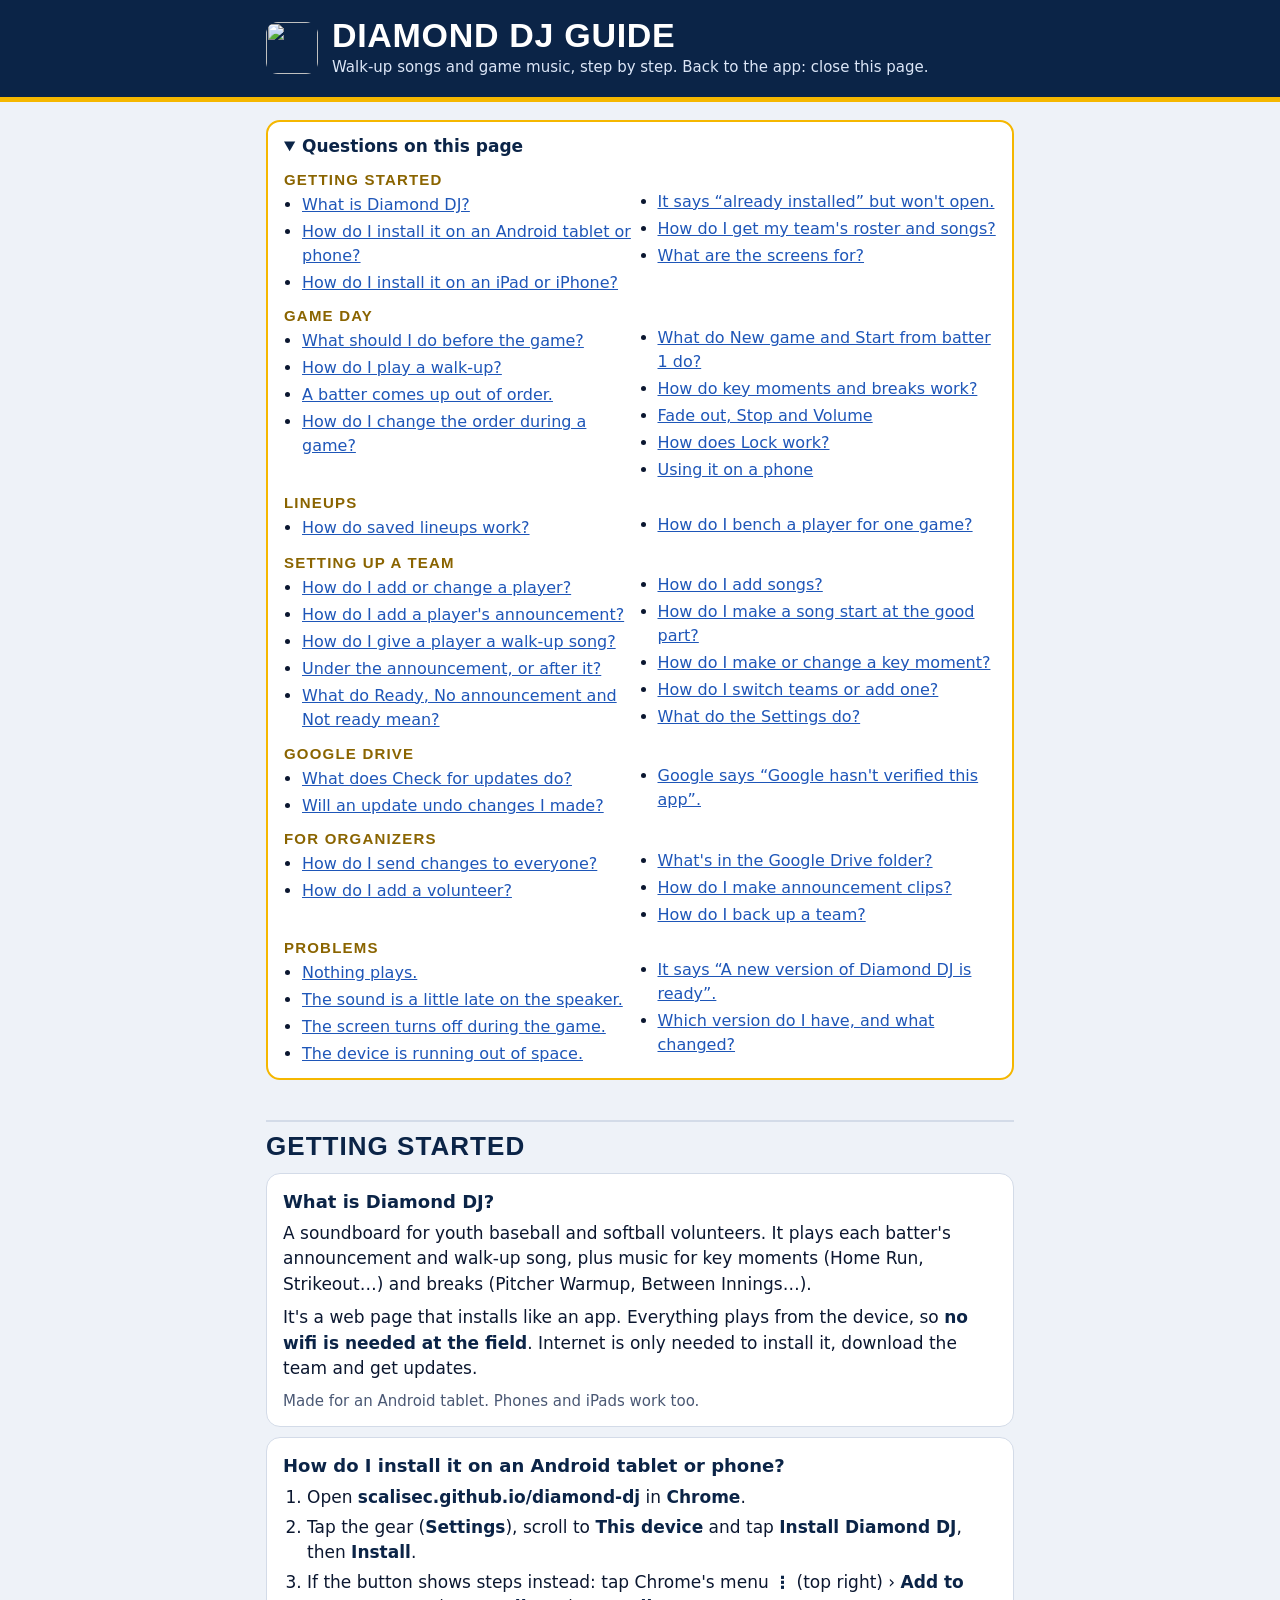
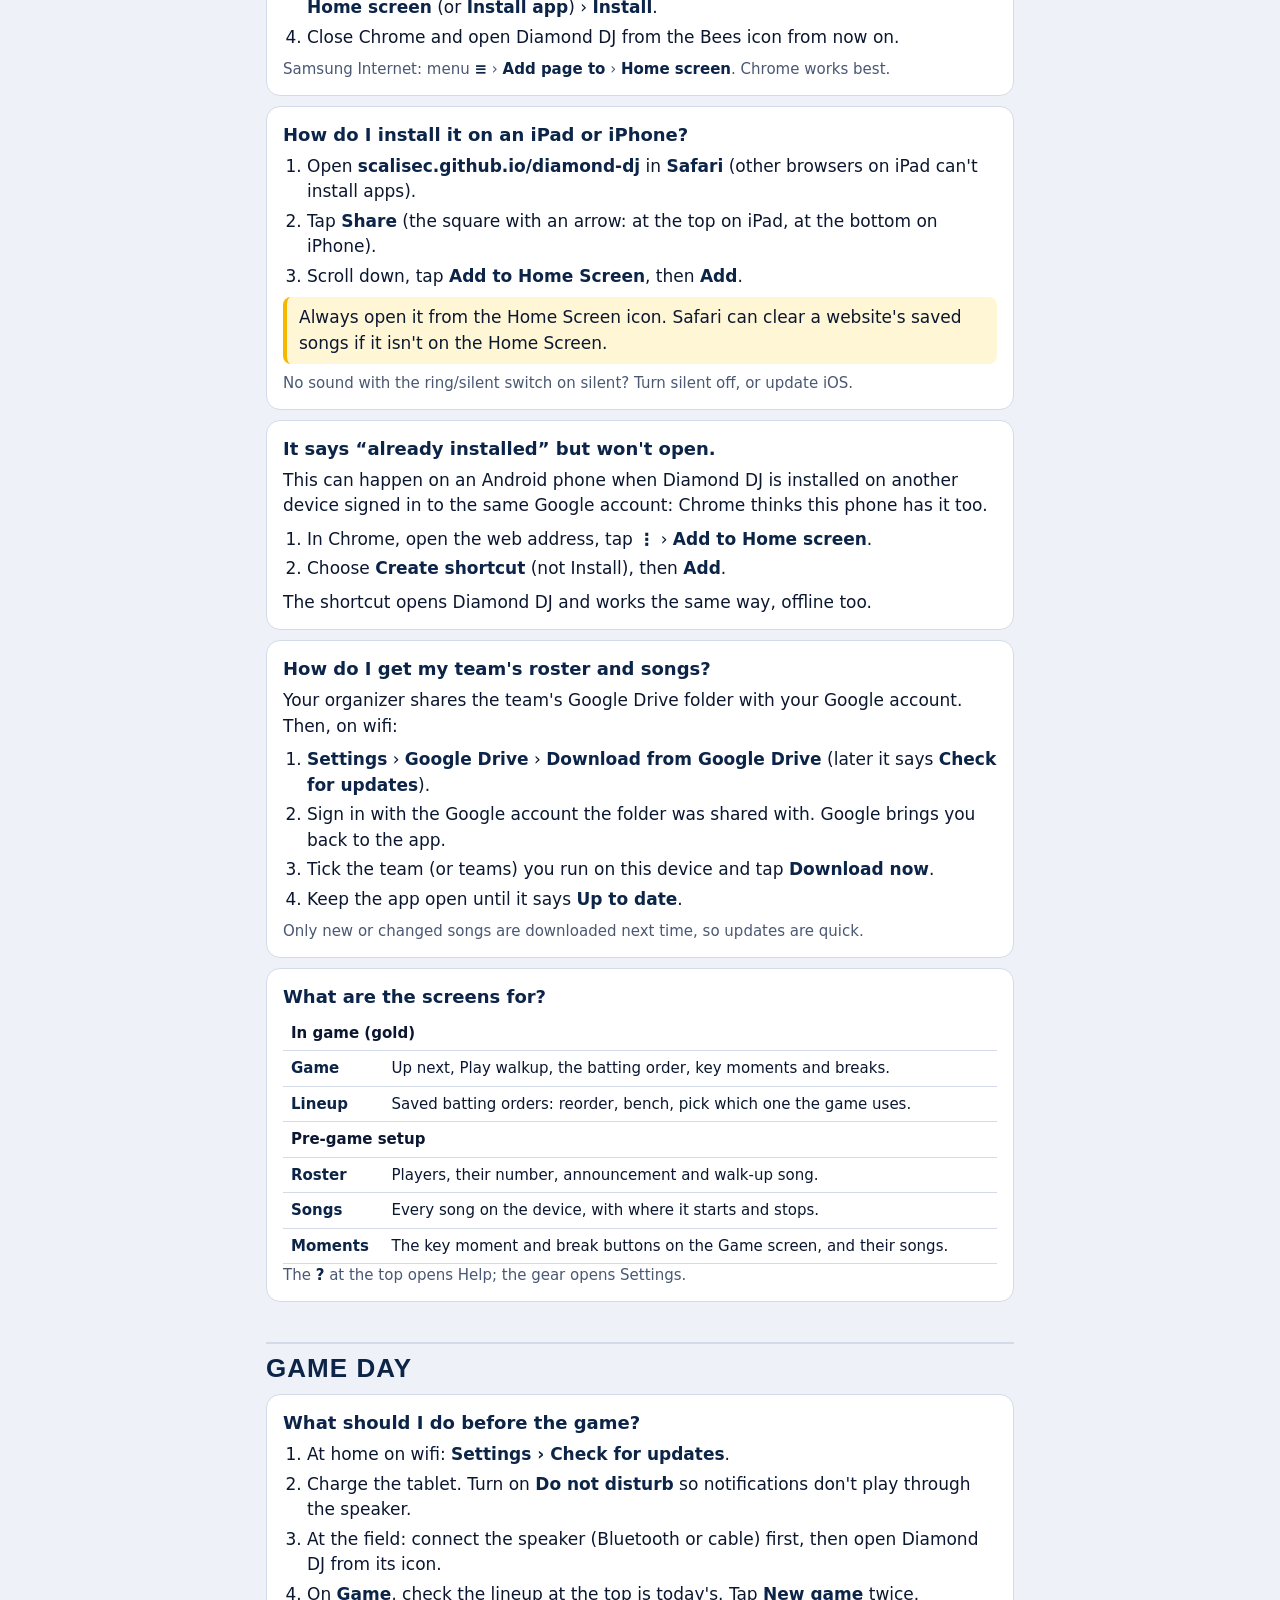
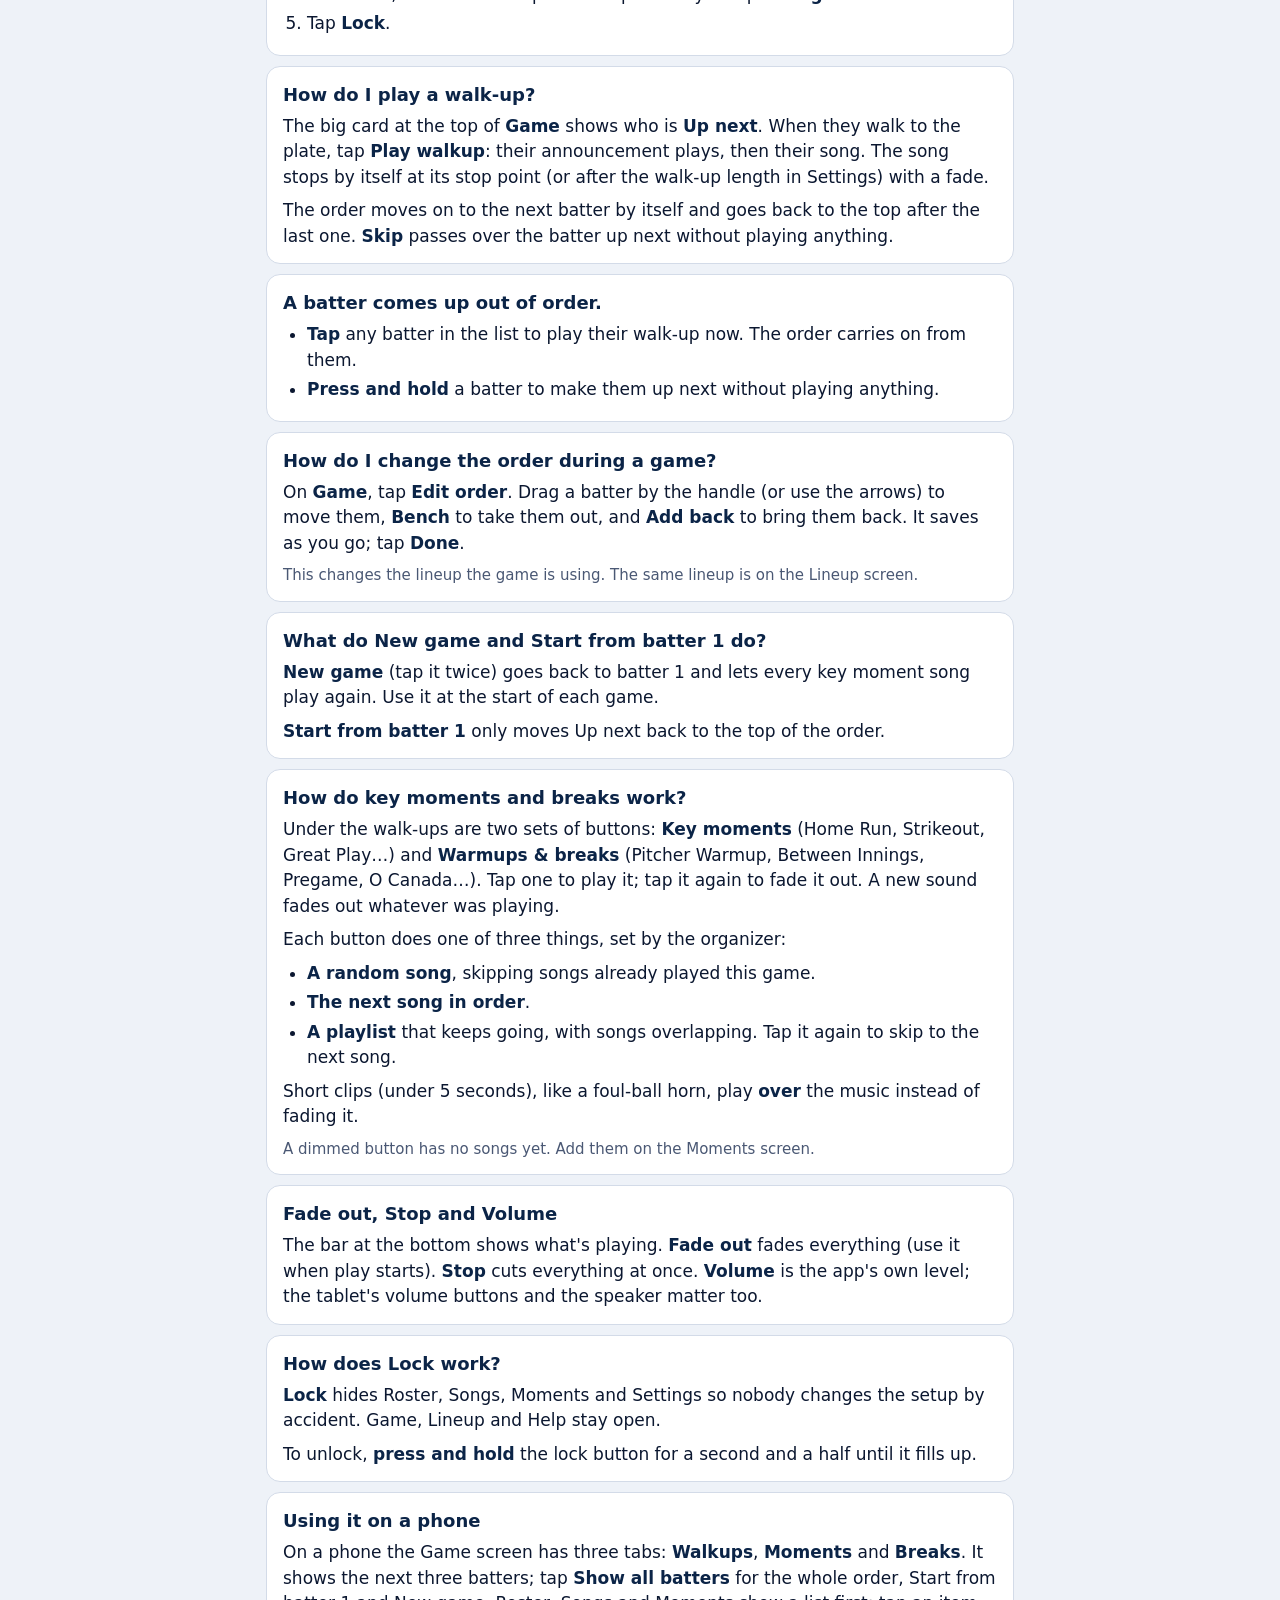
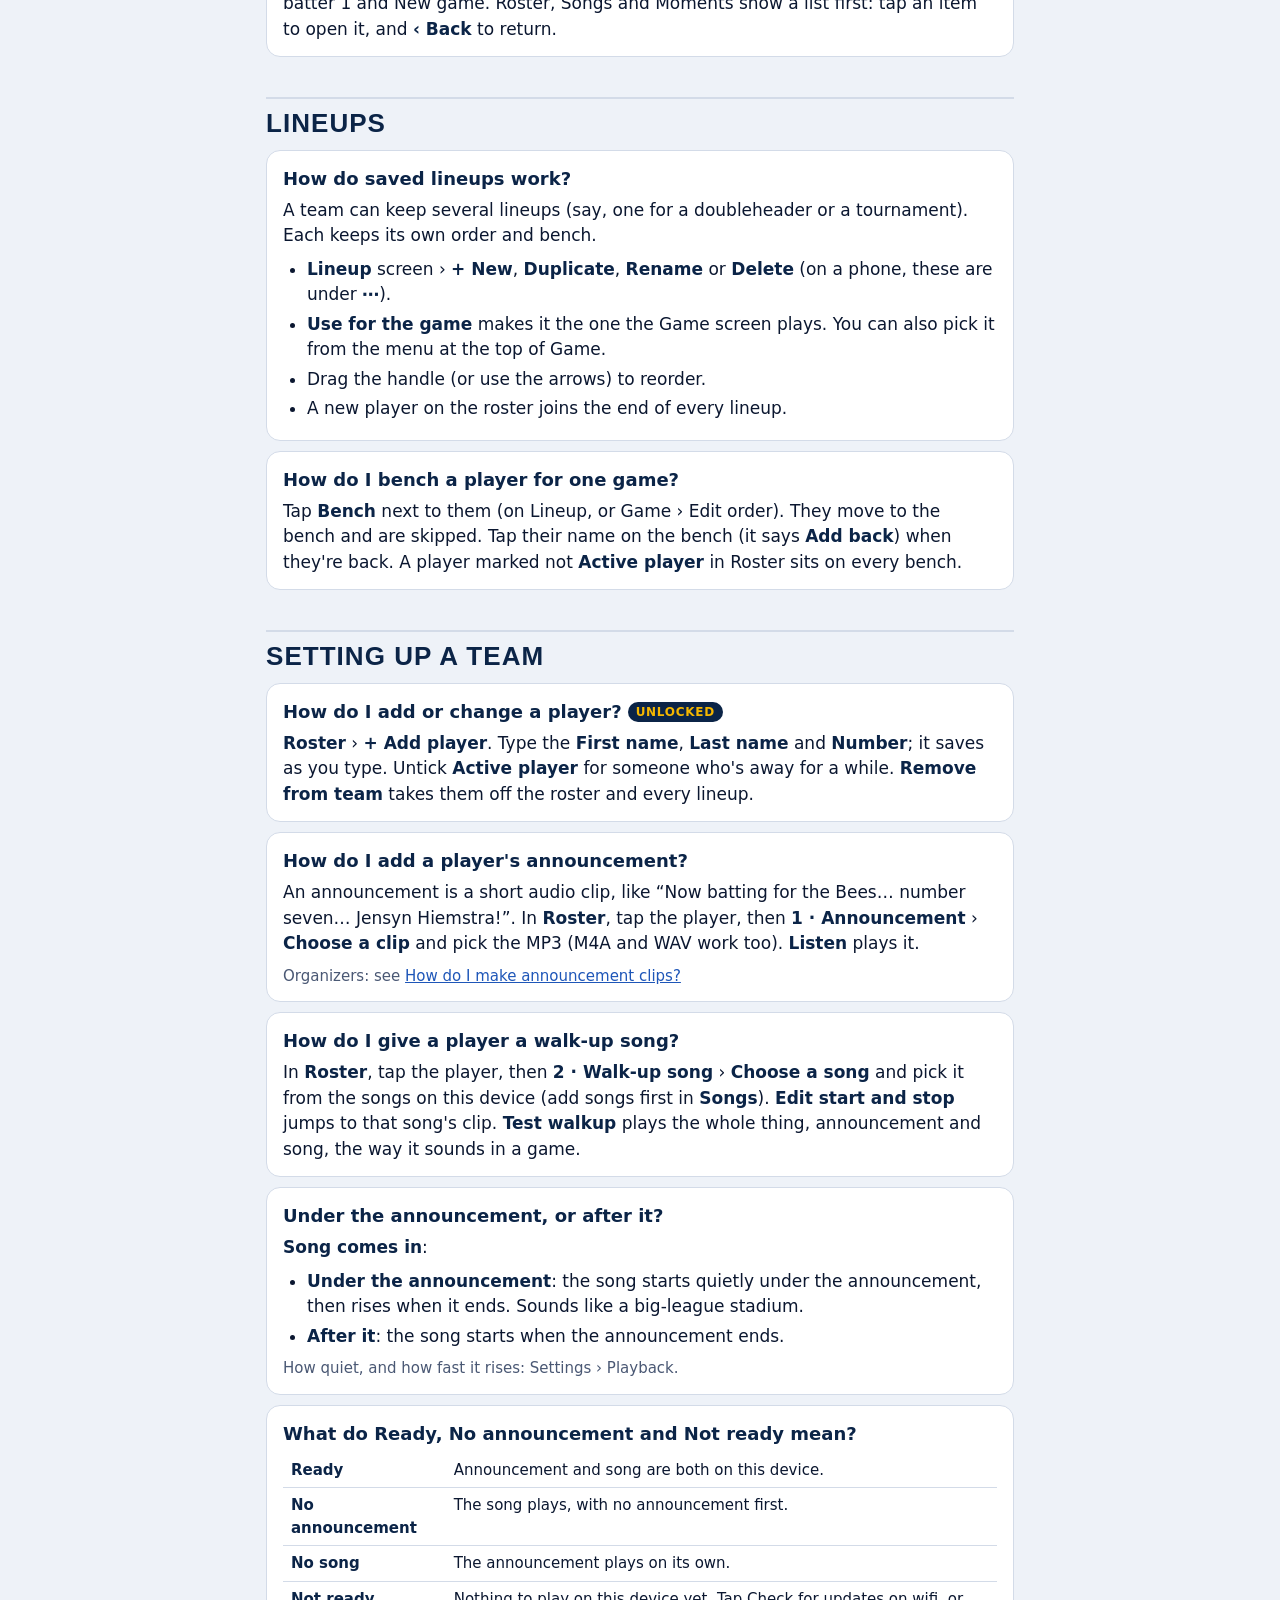
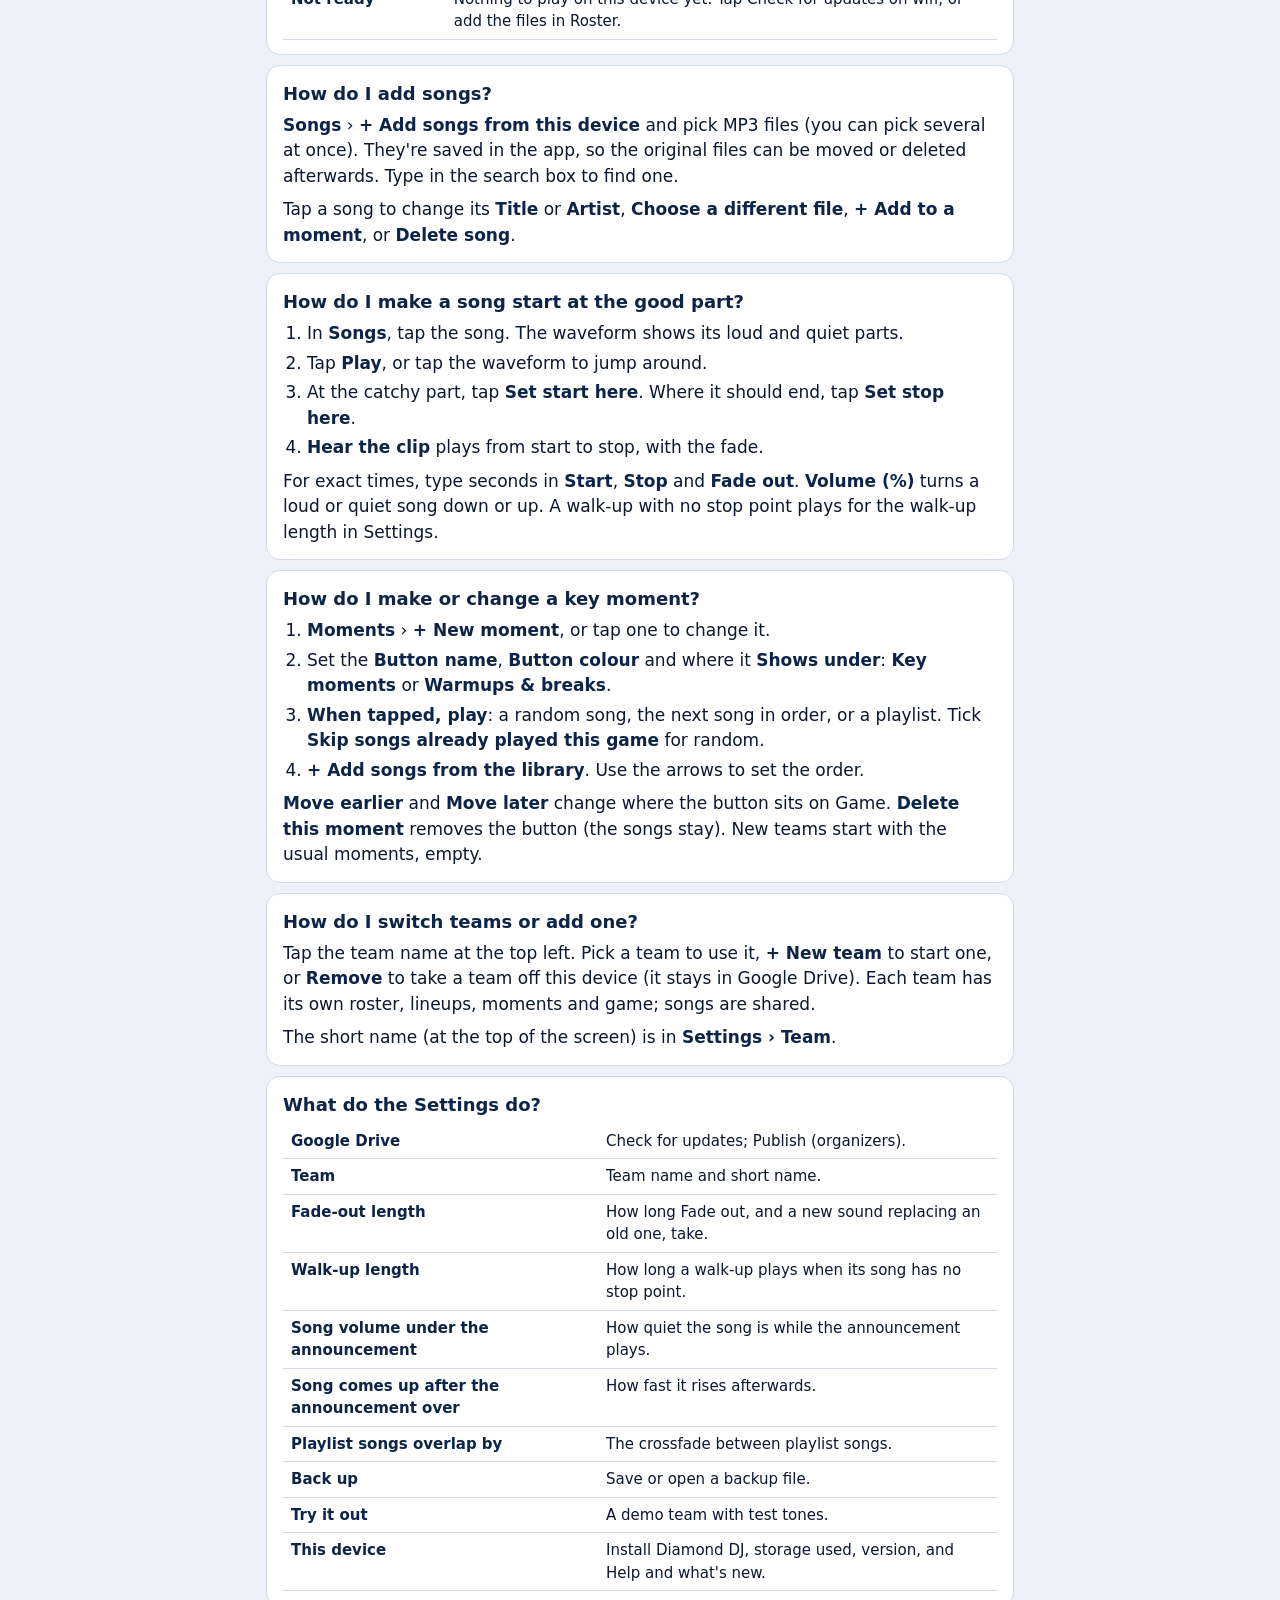
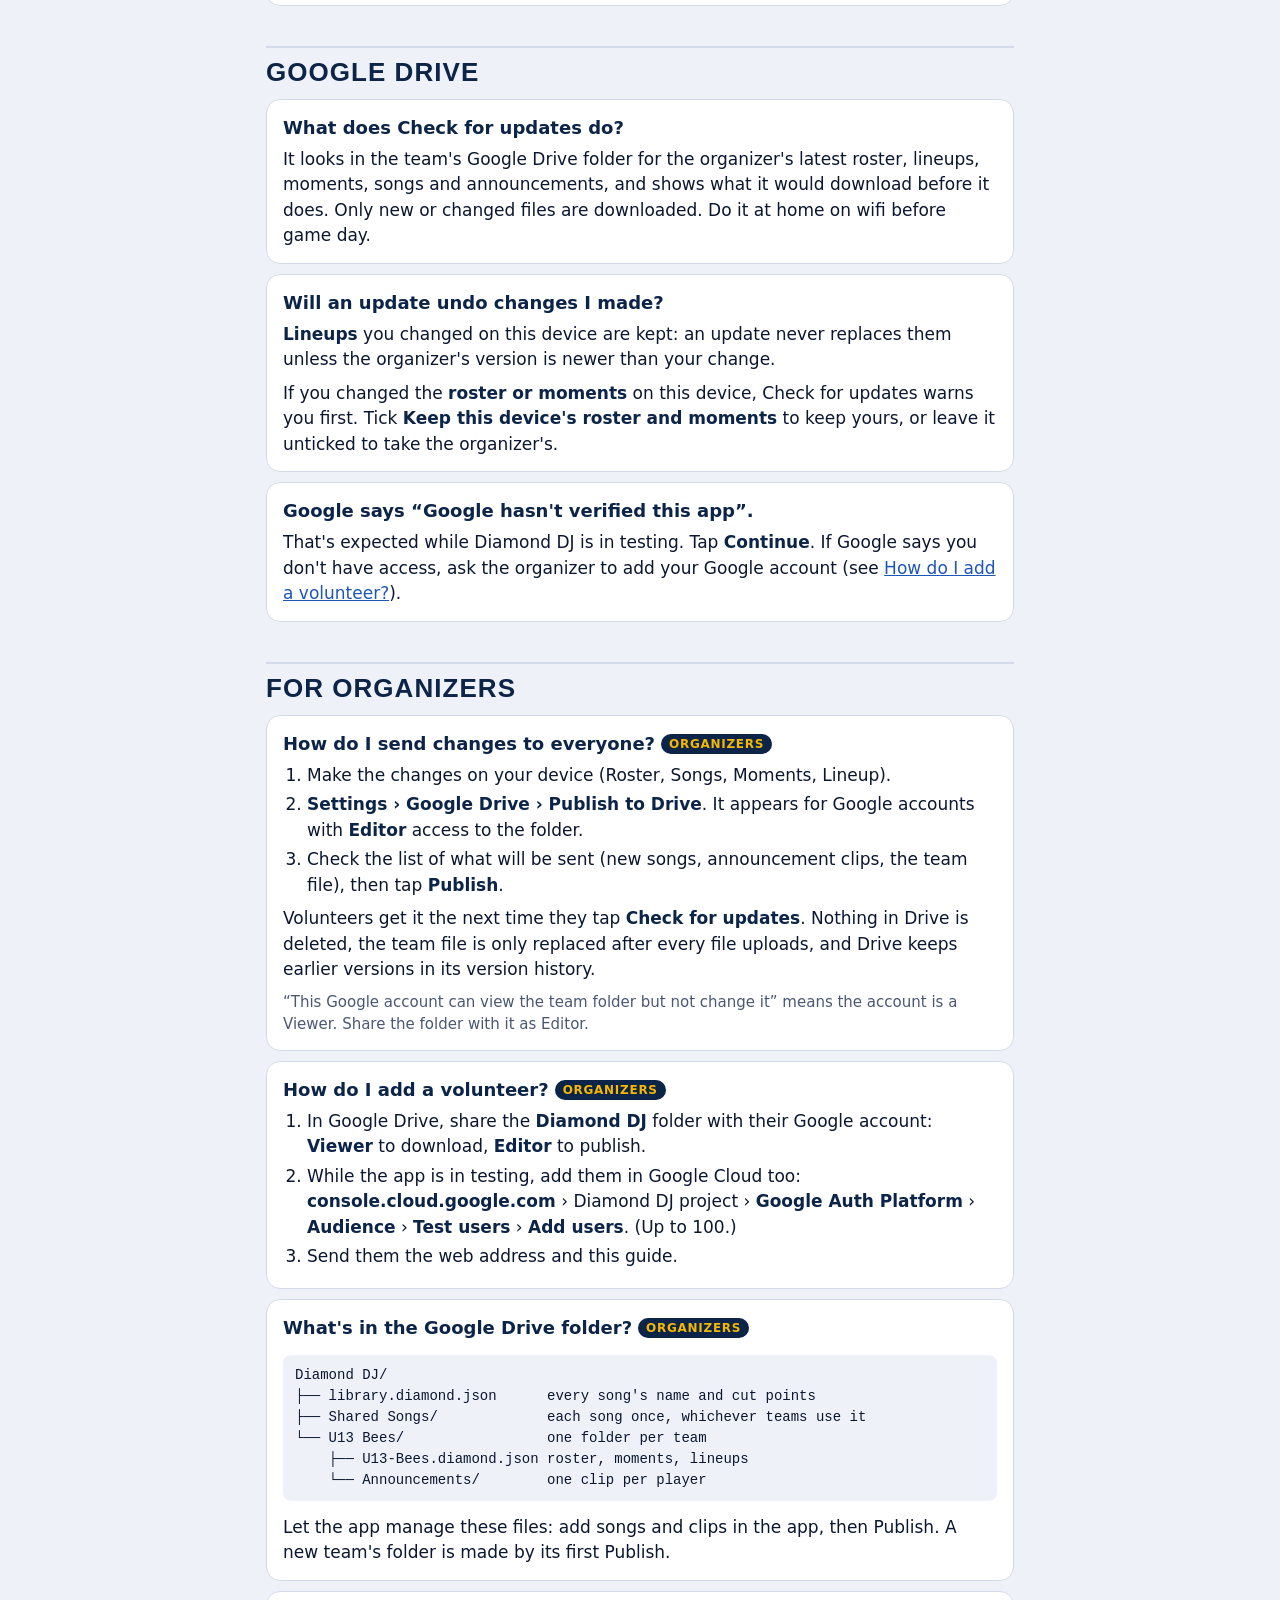
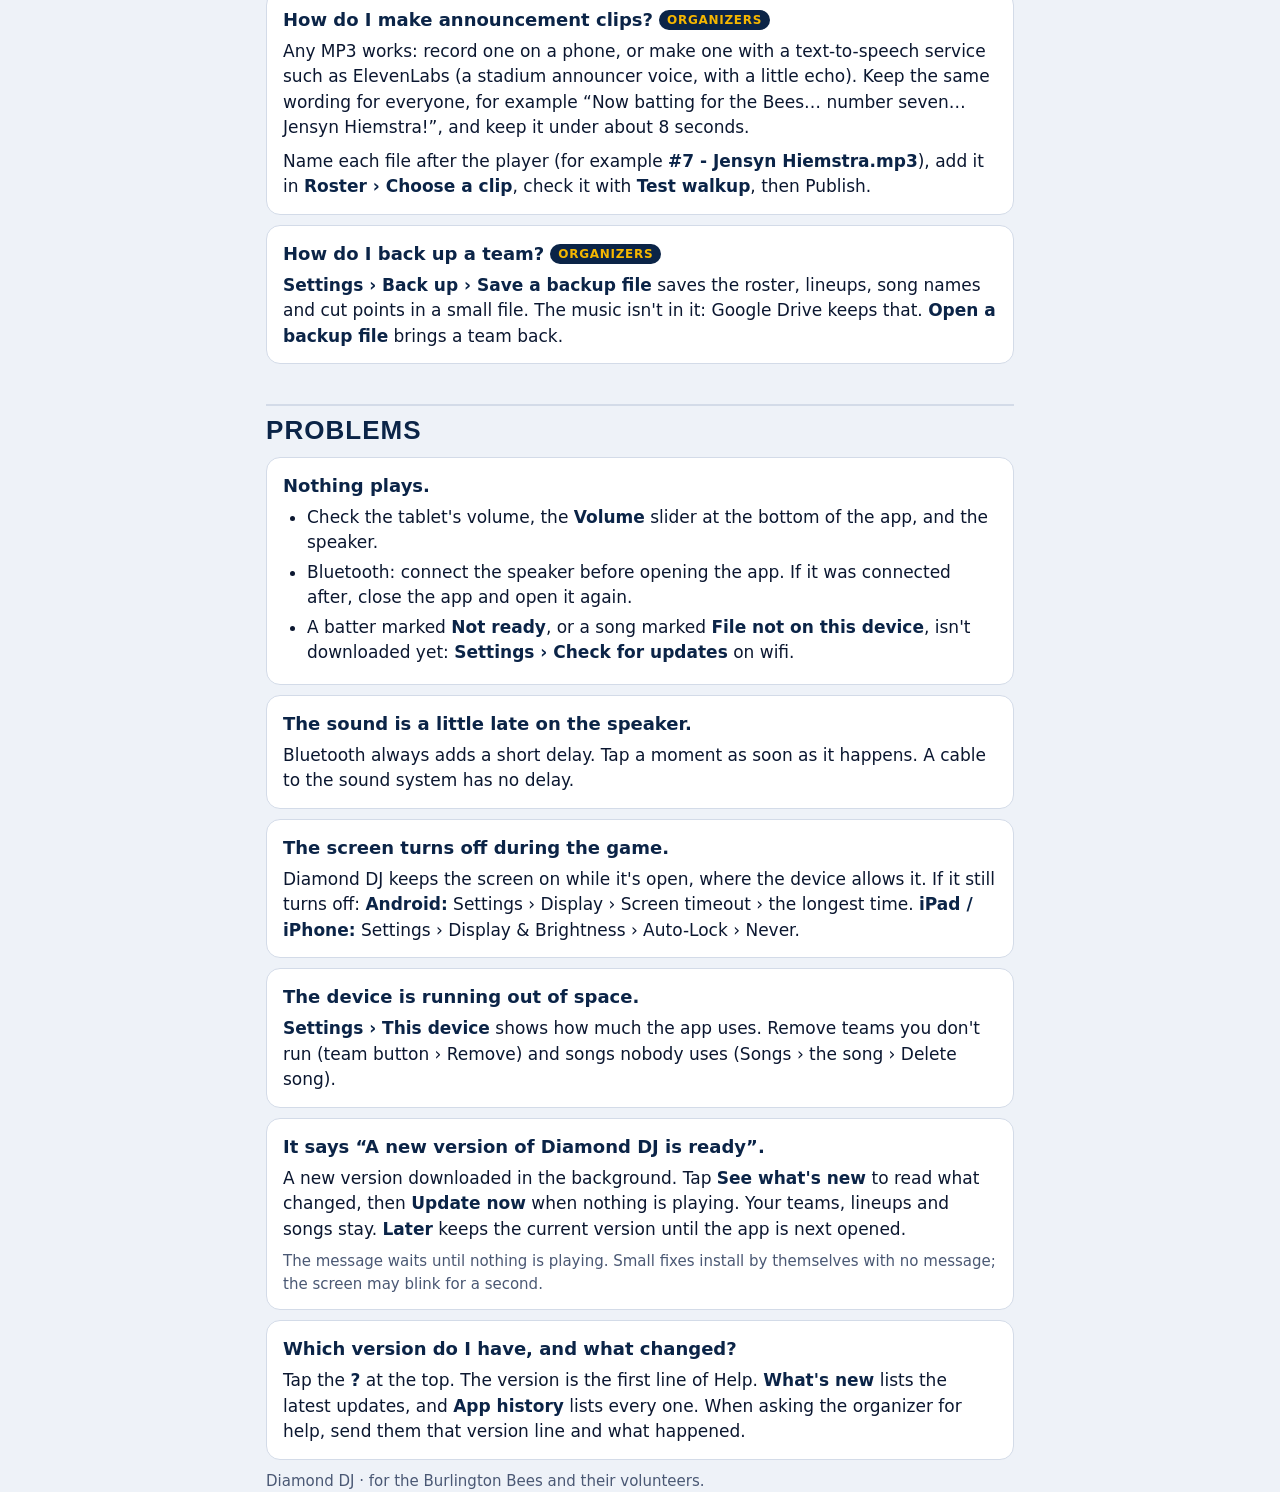
==== guide/index.html @ 2ed95299 "v0.5.0: Help, full guide, install button, release notes and new-version messages Modelled on Rinksid" ====
<!doctype html>
<html lang="en">
<head>
<meta charset="utf-8">
<meta name="viewport" content="width=device-width, initial-scale=1, viewport-fit=cover">
<meta http-equiv="Content-Security-Policy" content="default-src 'self'; script-src 'none'; style-src 'self' 'unsafe-inline'; img-src 'self' data:; font-src 'self'; object-src 'none'; base-uri 'none'; form-action 'none'">
<meta name="theme-color" content="#0B2447">
<title>Diamond DJ guide</title>
<link rel="icon" type="image/png" href="../icons/icon-192.png">
<style>
@font-face { font-family: Barlow; font-weight: 400; src: url(../fonts/barlow-latin-400-normal.woff2) format("woff2"); }
@font-face { font-family: Barlow; font-weight: 600; src: url(../fonts/barlow-latin-600-normal.woff2) format("woff2"); }
@font-face { font-family: Barlow; font-weight: 700; src: url(../fonts/barlow-latin-700-normal.woff2) format("woff2"); }
@font-face { font-family: "Barlow Condensed"; font-weight: 700; src: url(../fonts/barlow-condensed-latin-700-normal.woff2) format("woff2"); }
:root { --navy: #0B2447; --navy-2: #12305C; --gold: #F5B700; --gold-soft: #FFF6D6; --gold-text: #8A6400; --blue: #1E56B8; --ground: #EEF2F8; --card: #fff; --ink: #0B1730; --muted: #4A5874; --line: #D3DBE8; }
* { box-sizing: border-box; }
body { margin: 0; background: var(--ground); color: var(--ink); font: 17px/1.5 Barlow, system-ui, sans-serif; }
header { background: var(--navy); color: #fff; border-bottom: 5px solid var(--gold); }
.wrap { max-width: 780px; margin: 0 auto; padding: 0 16px; }
header .wrap { display: flex; align-items: center; gap: 14px; padding-top: max(18px, env(safe-area-inset-top)); padding-bottom: 18px; }
header img { width: 52px; height: 52px; border-radius: 12px; }
h1 { margin: 0; font: 700 34px/1 "Barlow Condensed", sans-serif; text-transform: uppercase; letter-spacing: .02em; }
header p { margin: 4px 0 0; color: #DCE6F7; font-size: 15px; }
h2 { font: 700 26px/1.1 "Barlow Condensed", sans-serif; text-transform: uppercase; letter-spacing: .04em; color: var(--navy); margin: 40px 0 12px; padding-top: 10px; border-top: 2px solid var(--line); }
h3 { font-size: 18px; margin: 0 0 6px; color: var(--navy); }
section { background: var(--card); border: 1px solid var(--line); border-radius: 14px; padding: 14px 16px; margin: 10px 0; scroll-margin-top: 12px; }
section p { margin: 0 0 8px; } section p:last-child, section ol:last-child, section ul:last-child { margin-bottom: 0; }
.hint { color: var(--muted); font-size: 15px; }
.tip { background: var(--gold-soft); border-left: 4px solid var(--gold); padding: 8px 12px; border-radius: 8px; }
a { color: var(--blue); }
ol, ul { padding-left: 24px; margin: 0 0 8px; } li { margin: 4px 0; }
b { color: var(--navy); }
nav.toc { background: var(--card); border: 2px solid var(--gold); border-radius: 14px; padding: 12px 16px; margin: 18px 0; }
nav.toc summary { cursor: pointer; font-weight: 700; color: var(--navy); }
nav.toc h4 { margin: 12px 0 2px; font: 700 15px "Barlow Condensed", sans-serif; letter-spacing: .08em; text-transform: uppercase; color: var(--gold-text); }
nav.toc ul { margin: 0; padding-left: 18px; columns: 2 280px; } nav.toc li { margin: 3px 0; break-inside: avoid; font-size: 16px; }
.who { display: inline-block; font-size: 12px; font-weight: 700; letter-spacing: .06em; text-transform: uppercase; padding: 1px 8px; border-radius: 999px; background: var(--navy); color: var(--gold); vertical-align: 2px; margin-left: 6px; }
table { border-collapse: collapse; width: 100%; font-size: 15px; } td, th { text-align: left; padding: 6px 8px; border-bottom: 1px solid var(--line); vertical-align: top; }
pre { background: var(--ground); padding: 10px 12px; border-radius: 8px; overflow: auto; font-size: 14px; }
footer { color: var(--muted); font-size: 15px; padding: 30px 0 40px; }
</style>
</head>
<body class="diamond-guide">
<header><div class="wrap"><img src="../icons/icon-192.png" alt=""><div><h1>Diamond DJ guide</h1><p>Walk-up songs and game music, step by step. Back to the app: close this page.</p></div></div></header>
<main class="wrap">

<nav class="toc"><details open><summary>Questions on this page</summary>
<h4>Getting started</h4>
<ul>
<li><a href="#what-is-it">What is Diamond DJ?</a></li>
<li><a href="#install-android">How do I install it on an Android tablet or phone?</a></li>
<li><a href="#install-ipad">How do I install it on an iPad or iPhone?</a></li>
<li><a href="#already-installed">It says “already installed” but won't open.</a></li>
<li><a href="#get-team">How do I get my team's roster and songs?</a></li>
<li><a href="#screens">What are the screens for?</a></li>
</ul>
<h4>Game day</h4>
<ul>
<li><a href="#checklist">What should I do before the game?</a></li>
<li><a href="#walkup">How do I play a walk-up?</a></li>
<li><a href="#out-of-order">A batter comes up out of order.</a></li>
<li><a href="#change-order">How do I change the order during a game?</a></li>
<li><a href="#new-game">What do New game and Start from batter 1 do?</a></li>
<li><a href="#moments">How do key moments and breaks work?</a></li>
<li><a href="#fade-stop">Fade out, Stop and Volume</a></li>
<li><a href="#lock">How does Lock work?</a></li>
<li><a href="#phone">Using it on a phone</a></li>
</ul>
<h4>Lineups</h4>
<ul>
<li><a href="#lineups">How do saved lineups work?</a></li>
<li><a href="#bench">How do I bench a player for one game?</a></li>
</ul>
<h4>Setting up a team</h4>
<ul>
<li><a href="#add-player">How do I add or change a player?</a></li>
<li><a href="#announcement">How do I add a player's announcement?</a></li>
<li><a href="#walkup-song">How do I give a player a walk-up song?</a></li>
<li><a href="#under-after">Under the announcement, or after it?</a></li>
<li><a href="#ready">What do Ready, No announcement and Not ready mean?</a></li>
<li><a href="#add-songs">How do I add songs?</a></li>
<li><a href="#start-stop">How do I make a song start at the good part?</a></li>
<li><a href="#edit-moments">How do I make or change a key moment?</a></li>
<li><a href="#teams">How do I switch teams or add one?</a></li>
<li><a href="#settings">What do the Settings do?</a></li>
</ul>
<h4>Google Drive</h4>
<ul>
<li><a href="#updates">What does Check for updates do?</a></li>
<li><a href="#my-changes">Will an update undo changes I made?</a></li>
<li><a href="#not-verified">Google says “Google hasn't verified this app”.</a></li>
</ul>
<h4>For organizers</h4>
<ul>
<li><a href="#publish">How do I send changes to everyone?</a></li>
<li><a href="#add-volunteer">How do I add a volunteer?</a></li>
<li><a href="#drive-folder">What's in the Google Drive folder?</a></li>
<li><a href="#make-announcements">How do I make announcement clips?</a></li>
<li><a href="#backup">How do I back up a team?</a></li>
</ul>
<h4>Problems</h4>
<ul>
<li><a href="#nothing-plays">Nothing plays.</a></li>
<li><a href="#delay">The sound is a little late on the speaker.</a></li>
<li><a href="#screen-off">The screen turns off during the game.</a></li>
<li><a href="#space">The device is running out of space.</a></li>
<li><a href="#new-version">It says “A new version of Diamond DJ is ready”.</a></li>
<li><a href="#version">Which version do I have, and what changed?</a></li>
</ul>
</details></nav>

<h2>Getting started</h2>

<section id="what-is-it"><h3>What is Diamond DJ?</h3>
<p>A soundboard for youth baseball and softball volunteers. It plays each batter's announcement and walk-up song, plus music for key moments (Home Run, Strikeout…) and breaks (Pitcher Warmup, Between Innings…).</p>
<p>It's a web page that installs like an app. Everything plays from the device, so <b>no wifi is needed at the field</b>. Internet is only needed to install it, download the team and get updates.</p>
<p class="hint">Made for an Android tablet. Phones and iPads work too.</p></section>

<section id="install-android"><h3>How do I install it on an Android tablet or phone?</h3>
<ol>
<li>Open <b>scalisec.github.io/diamond-dj</b> in <b>Chrome</b>.</li>
<li>Tap the gear (<b>Settings</b>), scroll to <b>This device</b> and tap <b>Install Diamond DJ</b>, then <b>Install</b>.</li>
<li>If the button shows steps instead: tap Chrome's menu <b>⋮</b> (top right) › <b>Add to Home screen</b> (or <b>Install app</b>) › <b>Install</b>.</li>
<li>Close Chrome and open Diamond DJ from the Bees icon from now on.</li>
</ol>
<p class="hint">Samsung Internet: menu <b>≡</b> › <b>Add page to</b> › <b>Home screen</b>. Chrome works best.</p></section>

<section id="install-ipad"><h3>How do I install it on an iPad or iPhone?</h3>
<ol>
<li>Open <b>scalisec.github.io/diamond-dj</b> in <b>Safari</b> (other browsers on iPad can't install apps).</li>
<li>Tap <b>Share</b> (the square with an arrow: at the top on iPad, at the bottom on iPhone).</li>
<li>Scroll down, tap <b>Add to Home Screen</b>, then <b>Add</b>.</li>
</ol>
<p class="tip">Always open it from the Home Screen icon. Safari can clear a website's saved songs if it isn't on the Home Screen.</p>
<p class="hint">No sound with the ring/silent switch on silent? Turn silent off, or update iOS.</p></section>

<section id="already-installed"><h3>It says “already installed” but won't open.</h3>
<p>This can happen on an Android phone when Diamond DJ is installed on another device signed in to the same Google account: Chrome thinks this phone has it too.</p>
<ol>
<li>In Chrome, open the web address, tap <b>⋮</b> › <b>Add to Home screen</b>.</li>
<li>Choose <b>Create shortcut</b> (not Install), then <b>Add</b>.</li>
</ol>
<p>The shortcut opens Diamond DJ and works the same way, offline too.</p></section>

<section id="get-team"><h3>How do I get my team's roster and songs?</h3>
<p>Your organizer shares the team's Google Drive folder with your Google account. Then, on wifi:</p>
<ol>
<li><b>Settings</b> › <b>Google Drive</b> › <b>Download from Google Drive</b> (later it says <b>Check for updates</b>).</li>
<li>Sign in with the Google account the folder was shared with. Google brings you back to the app.</li>
<li>Tick the team (or teams) you run on this device and tap <b>Download now</b>.</li>
<li>Keep the app open until it says <b>Up to date</b>.</li>
</ol>
<p class="hint">Only new or changed songs are downloaded next time, so updates are quick.</p></section>

<section id="screens"><h3>What are the screens for?</h3>
<table>
<tr><th colspan="2">In game (gold)</th></tr>
<tr><td><b>Game</b></td><td>Up next, Play walkup, the batting order, key moments and breaks.</td></tr>
<tr><td><b>Lineup</b></td><td>Saved batting orders: reorder, bench, pick which one the game uses.</td></tr>
<tr><th colspan="2">Pre-game setup</th></tr>
<tr><td><b>Roster</b></td><td>Players, their number, announcement and walk-up song.</td></tr>
<tr><td><b>Songs</b></td><td>Every song on the device, with where it starts and stops.</td></tr>
<tr><td><b>Moments</b></td><td>The key moment and break buttons on the Game screen, and their songs.</td></tr>
</table>
<p class="hint">The <b>?</b> at the top opens Help; the gear opens Settings.</p></section>

<h2>Game day</h2>

<section id="checklist"><h3>What should I do before the game?</h3>
<ol>
<li>At home on wifi: <b>Settings › Check for updates</b>.</li>
<li>Charge the tablet. Turn on <b>Do not disturb</b> so notifications don't play through the speaker.</li>
<li>At the field: connect the speaker (Bluetooth or cable) first, then open Diamond DJ from its icon.</li>
<li>On <b>Game</b>, check the lineup at the top is today's. Tap <b>New game</b> twice.</li>
<li>Tap <b>Lock</b>.</li>
</ol></section>

<section id="walkup"><h3>How do I play a walk-up?</h3>
<p>The big card at the top of <b>Game</b> shows who is <b>Up next</b>. When they walk to the plate, tap <b>Play walkup</b>: their announcement plays, then their song. The song stops by itself at its stop point (or after the walk-up length in Settings) with a fade.</p>
<p>The order moves on to the next batter by itself and goes back to the top after the last one. <b>Skip</b> passes over the batter up next without playing anything.</p></section>

<section id="out-of-order"><h3>A batter comes up out of order.</h3>
<ul>
<li><b>Tap</b> any batter in the list to play their walk-up now. The order carries on from them.</li>
<li><b>Press and hold</b> a batter to make them up next without playing anything.</li>
</ul></section>

<section id="change-order"><h3>How do I change the order during a game?</h3>
<p>On <b>Game</b>, tap <b>Edit order</b>. Drag a batter by the handle (or use the arrows) to move them, <b>Bench</b> to take them out, and <b>Add back</b> to bring them back. It saves as you go; tap <b>Done</b>.</p>
<p class="hint">This changes the lineup the game is using. The same lineup is on the Lineup screen.</p></section>

<section id="new-game"><h3>What do New game and Start from batter 1 do?</h3>
<p><b>New game</b> (tap it twice) goes back to batter 1 and lets every key moment song play again. Use it at the start of each game.</p>
<p><b>Start from batter 1</b> only moves Up next back to the top of the order.</p></section>

<section id="moments"><h3>How do key moments and breaks work?</h3>
<p>Under the walk-ups are two sets of buttons: <b>Key moments</b> (Home Run, Strikeout, Great Play…) and <b>Warmups &amp; breaks</b> (Pitcher Warmup, Between Innings, Pregame, O Canada…). Tap one to play it; tap it again to fade it out. A new sound fades out whatever was playing.</p>
<p>Each button does one of three things, set by the organizer:</p>
<ul>
<li><b>A random song</b>, skipping songs already played this game.</li>
<li><b>The next song in order</b>.</li>
<li><b>A playlist</b> that keeps going, with songs overlapping. Tap it again to skip to the next song.</li>
</ul>
<p>Short clips (under 5 seconds), like a foul-ball horn, play <b>over</b> the music instead of fading it.</p>
<p class="hint">A dimmed button has no songs yet. Add them on the Moments screen.</p></section>

<section id="fade-stop"><h3>Fade out, Stop and Volume</h3>
<p>The bar at the bottom shows what's playing. <b>Fade out</b> fades everything (use it when play starts). <b>Stop</b> cuts everything at once. <b>Volume</b> is the app's own level; the tablet's volume buttons and the speaker matter too.</p></section>

<section id="lock"><h3>How does Lock work?</h3>
<p><b>Lock</b> hides Roster, Songs, Moments and Settings so nobody changes the setup by accident. Game, Lineup and Help stay open.</p>
<p>To unlock, <b>press and hold</b> the lock button for a second and a half until it fills up.</p></section>

<section id="phone"><h3>Using it on a phone</h3>
<p>On a phone the Game screen has three tabs: <b>Walkups</b>, <b>Moments</b> and <b>Breaks</b>. It shows the next three batters; tap <b>Show all batters</b> for the whole order, Start from batter 1 and New game. Roster, Songs and Moments show a list first: tap an item to open it, and <b>‹ Back</b> to return.</p></section>

<h2>Lineups</h2>

<section id="lineups"><h3>How do saved lineups work?</h3>
<p>A team can keep several lineups (say, one for a doubleheader or a tournament). Each keeps its own order and bench.</p>
<ul>
<li><b>Lineup</b> screen › <b>+ New</b>, <b>Duplicate</b>, <b>Rename</b> or <b>Delete</b> (on a phone, these are under <b>⋯</b>).</li>
<li><b>Use for the game</b> makes it the one the Game screen plays. You can also pick it from the menu at the top of Game.</li>
<li>Drag the handle (or use the arrows) to reorder.</li>
<li>A new player on the roster joins the end of every lineup.</li>
</ul></section>

<section id="bench"><h3>How do I bench a player for one game?</h3>
<p>Tap <b>Bench</b> next to them (on Lineup, or Game › Edit order). They move to the bench and are skipped. Tap their name on the bench (it says <b>Add back</b>) when they're back. A player marked not <b>Active player</b> in Roster sits on every bench.</p></section>

<h2>Setting up a team</h2>

<section id="add-player"><h3>How do I add or change a player?<span class="who">Unlocked</span></h3>
<p><b>Roster</b> › <b>+ Add player</b>. Type the <b>First name</b>, <b>Last name</b> and <b>Number</b>; it saves as you type. Untick <b>Active player</b> for someone who's away for a while. <b>Remove from team</b> takes them off the roster and every lineup.</p></section>

<section id="announcement"><h3>How do I add a player's announcement?</h3>
<p>An announcement is a short audio clip, like “Now batting for the Bees… number seven… Jensyn Hiemstra!”. In <b>Roster</b>, tap the player, then <b>1 · Announcement</b> › <b>Choose a clip</b> and pick the MP3 (M4A and WAV work too). <b>Listen</b> plays it.</p>
<p class="hint">Organizers: see <a href="#make-announcements">How do I make announcement clips?</a></p></section>

<section id="walkup-song"><h3>How do I give a player a walk-up song?</h3>
<p>In <b>Roster</b>, tap the player, then <b>2 · Walk-up song</b> › <b>Choose a song</b> and pick it from the songs on this device (add songs first in <b>Songs</b>). <b>Edit start and stop</b> jumps to that song's clip. <b>Test walkup</b> plays the whole thing, announcement and song, the way it sounds in a game.</p></section>

<section id="under-after"><h3>Under the announcement, or after it?</h3>
<p><b>Song comes in</b>:</p>
<ul>
<li><b>Under the announcement</b>: the song starts quietly under the announcement, then rises when it ends. Sounds like a big-league stadium.</li>
<li><b>After it</b>: the song starts when the announcement ends.</li>
</ul>
<p class="hint">How quiet, and how fast it rises: Settings › Playback.</p></section>

<section id="ready"><h3>What do Ready, No announcement and Not ready mean?</h3>
<table>
<tr><td><b>Ready</b></td><td>Announcement and song are both on this device.</td></tr>
<tr><td><b>No announcement</b></td><td>The song plays, with no announcement first.</td></tr>
<tr><td><b>No song</b></td><td>The announcement plays on its own.</td></tr>
<tr><td><b>Not ready</b></td><td>Nothing to play on this device yet. Tap Check for updates on wifi, or add the files in Roster.</td></tr>
</table></section>

<section id="add-songs"><h3>How do I add songs?</h3>
<p><b>Songs</b> › <b>+ Add songs from this device</b> and pick MP3 files (you can pick several at once). They're saved in the app, so the original files can be moved or deleted afterwards. Type in the search box to find one.</p>
<p>Tap a song to change its <b>Title</b> or <b>Artist</b>, <b>Choose a different file</b>, <b>+ Add to a moment</b>, or <b>Delete song</b>.</p></section>

<section id="start-stop"><h3>How do I make a song start at the good part?</h3>
<ol>
<li>In <b>Songs</b>, tap the song. The waveform shows its loud and quiet parts.</li>
<li>Tap <b>Play</b>, or tap the waveform to jump around.</li>
<li>At the catchy part, tap <b>Set start here</b>. Where it should end, tap <b>Set stop here</b>.</li>
<li><b>Hear the clip</b> plays from start to stop, with the fade.</li>
</ol>
<p>For exact times, type seconds in <b>Start</b>, <b>Stop</b> and <b>Fade out</b>. <b>Volume (%)</b> turns a loud or quiet song down or up. A walk-up with no stop point plays for the walk-up length in Settings.</p></section>

<section id="edit-moments"><h3>How do I make or change a key moment?</h3>
<ol>
<li><b>Moments</b> › <b>+ New moment</b>, or tap one to change it.</li>
<li>Set the <b>Button name</b>, <b>Button colour</b> and where it <b>Shows under</b>: <b>Key moments</b> or <b>Warmups &amp; breaks</b>.</li>
<li><b>When tapped, play</b>: a random song, the next song in order, or a playlist. Tick <b>Skip songs already played this game</b> for random.</li>
<li><b>+ Add songs from the library</b>. Use the arrows to set the order.</li>
</ol>
<p><b>Move earlier</b> and <b>Move later</b> change where the button sits on Game. <b>Delete this moment</b> removes the button (the songs stay). New teams start with the usual moments, empty.</p></section>

<section id="teams"><h3>How do I switch teams or add one?</h3>
<p>Tap the team name at the top left. Pick a team to use it, <b>+ New team</b> to start one, or <b>Remove</b> to take a team off this device (it stays in Google Drive). Each team has its own roster, lineups, moments and game; songs are shared.</p>
<p>The short name (at the top of the screen) is in <b>Settings › Team</b>.</p></section>

<section id="settings"><h3>What do the Settings do?</h3>
<table>
<tr><td><b>Google Drive</b></td><td>Check for updates; Publish (organizers).</td></tr>
<tr><td><b>Team</b></td><td>Team name and short name.</td></tr>
<tr><td><b>Fade-out length</b></td><td>How long Fade out, and a new sound replacing an old one, take.</td></tr>
<tr><td><b>Walk-up length</b></td><td>How long a walk-up plays when its song has no stop point.</td></tr>
<tr><td><b>Song volume under the announcement</b></td><td>How quiet the song is while the announcement plays.</td></tr>
<tr><td><b>Song comes up after the announcement over</b></td><td>How fast it rises afterwards.</td></tr>
<tr><td><b>Playlist songs overlap by</b></td><td>The crossfade between playlist songs.</td></tr>
<tr><td><b>Back up</b></td><td>Save or open a backup file.</td></tr>
<tr><td><b>Try it out</b></td><td>A demo team with test tones.</td></tr>
<tr><td><b>This device</b></td><td>Install Diamond DJ, storage used, version, and Help and what's new.</td></tr>
</table></section>

<h2>Google Drive</h2>

<section id="updates"><h3>What does Check for updates do?</h3>
<p>It looks in the team's Google Drive folder for the organizer's latest roster, lineups, moments, songs and announcements, and shows what it would download before it does. Only new or changed files are downloaded. Do it at home on wifi before game day.</p></section>

<section id="my-changes"><h3>Will an update undo changes I made?</h3>
<p><b>Lineups</b> you changed on this device are kept: an update never replaces them unless the organizer's version is newer than your change.</p>
<p>If you changed the <b>roster or moments</b> on this device, Check for updates warns you first. Tick <b>Keep this device's roster and moments</b> to keep yours, or leave it unticked to take the organizer's.</p></section>

<section id="not-verified"><h3>Google says “Google hasn't verified this app”.</h3>
<p>That's expected while Diamond DJ is in testing. Tap <b>Continue</b>. If Google says you don't have access, ask the organizer to add your Google account (see <a href="#add-volunteer">How do I add a volunteer?</a>).</p></section>

<h2>For organizers</h2>

<section id="publish"><h3>How do I send changes to everyone?<span class="who">Organizers</span></h3>
<ol>
<li>Make the changes on your device (Roster, Songs, Moments, Lineup).</li>
<li><b>Settings › Google Drive › Publish to Drive</b>. It appears for Google accounts with <b>Editor</b> access to the folder.</li>
<li>Check the list of what will be sent (new songs, announcement clips, the team file), then tap <b>Publish</b>.</li>
</ol>
<p>Volunteers get it the next time they tap <b>Check for updates</b>. Nothing in Drive is deleted, the team file is only replaced after every file uploads, and Drive keeps earlier versions in its version history.</p>
<p class="hint">“This Google account can view the team folder but not change it” means the account is a Viewer. Share the folder with it as Editor.</p></section>

<section id="add-volunteer"><h3>How do I add a volunteer?<span class="who">Organizers</span></h3>
<ol>
<li>In Google Drive, share the <b>Diamond DJ</b> folder with their Google account: <b>Viewer</b> to download, <b>Editor</b> to publish.</li>
<li>While the app is in testing, add them in Google Cloud too: <b>console.cloud.google.com</b> › Diamond DJ project › <b>Google Auth Platform</b> › <b>Audience</b> › <b>Test users</b> › <b>Add users</b>. (Up to 100.)</li>
<li>Send them the web address and this guide.</li>
</ol></section>

<section id="drive-folder"><h3>What's in the Google Drive folder?<span class="who">Organizers</span></h3>
<pre>Diamond DJ/
├── library.diamond.json      every song's name and cut points
├── Shared Songs/             each song once, whichever teams use it
└── U13 Bees/                 one folder per team
    ├── U13-Bees.diamond.json roster, moments, lineups
    └── Announcements/        one clip per player</pre>
<p>Let the app manage these files: add songs and clips in the app, then Publish. A new team's folder is made by its first Publish.</p></section>

<section id="make-announcements"><h3>How do I make announcement clips?<span class="who">Organizers</span></h3>
<p>Any MP3 works: record one on a phone, or make one with a text-to-speech service such as ElevenLabs (a stadium announcer voice, with a little echo). Keep the same wording for everyone, for example “Now batting for the Bees… number seven… Jensyn Hiemstra!”, and keep it under about 8 seconds.</p>
<p>Name each file after the player (for example <b>#7 - Jensyn Hiemstra.mp3</b>), add it in <b>Roster › Choose a clip</b>, check it with <b>Test walkup</b>, then Publish.</p></section>

<section id="backup"><h3>How do I back up a team?<span class="who">Organizers</span></h3>
<p><b>Settings › Back up › Save a backup file</b> saves the roster, lineups, song names and cut points in a small file. The music isn't in it: Google Drive keeps that. <b>Open a backup file</b> brings a team back.</p></section>

<h2>Problems</h2>

<section id="nothing-plays"><h3>Nothing plays.</h3>
<ul>
<li>Check the tablet's volume, the <b>Volume</b> slider at the bottom of the app, and the speaker.</li>
<li>Bluetooth: connect the speaker before opening the app. If it was connected after, close the app and open it again.</li>
<li>A batter marked <b>Not ready</b>, or a song marked <b>File not on this device</b>, isn't downloaded yet: <b>Settings › Check for updates</b> on wifi.</li>
</ul></section>

<section id="delay"><h3>The sound is a little late on the speaker.</h3>
<p>Bluetooth always adds a short delay. Tap a moment as soon as it happens. A cable to the sound system has no delay.</p></section>

<section id="screen-off"><h3>The screen turns off during the game.</h3>
<p>Diamond DJ keeps the screen on while it's open, where the device allows it. If it still turns off: <b>Android:</b> Settings › Display › Screen timeout › the longest time. <b>iPad / iPhone:</b> Settings › Display &amp; Brightness › Auto-Lock › Never.</p></section>

<section id="space"><h3>The device is running out of space.</h3>
<p><b>Settings › This device</b> shows how much the app uses. Remove teams you don't run (team button › Remove) and songs nobody uses (Songs › the song › Delete song).</p></section>

<section id="new-version"><h3>It says “A new version of Diamond DJ is ready”.</h3>
<p>A new version downloaded in the background. Tap <b>See what's new</b> to read what changed, then <b>Update now</b> when nothing is playing. Your teams, lineups and songs stay. <b>Later</b> keeps the current version until the app is next opened.</p>
<p class="hint">The message waits until nothing is playing. Small fixes install by themselves with no message; the screen may blink for a second.</p></section>

<section id="version"><h3>Which version do I have, and what changed?</h3>
<p>Tap the <b>?</b> at the top. The version is the first line of Help. <b>What's new</b> lists the latest updates, and <b>App history</b> lists every one. When asking the organizer for help, send them that version line and what happened.</p></section>

</main>
<footer class="wrap">Diamond DJ · for the Burlington Bees and their volunteers.</footer>
</body>
</html>
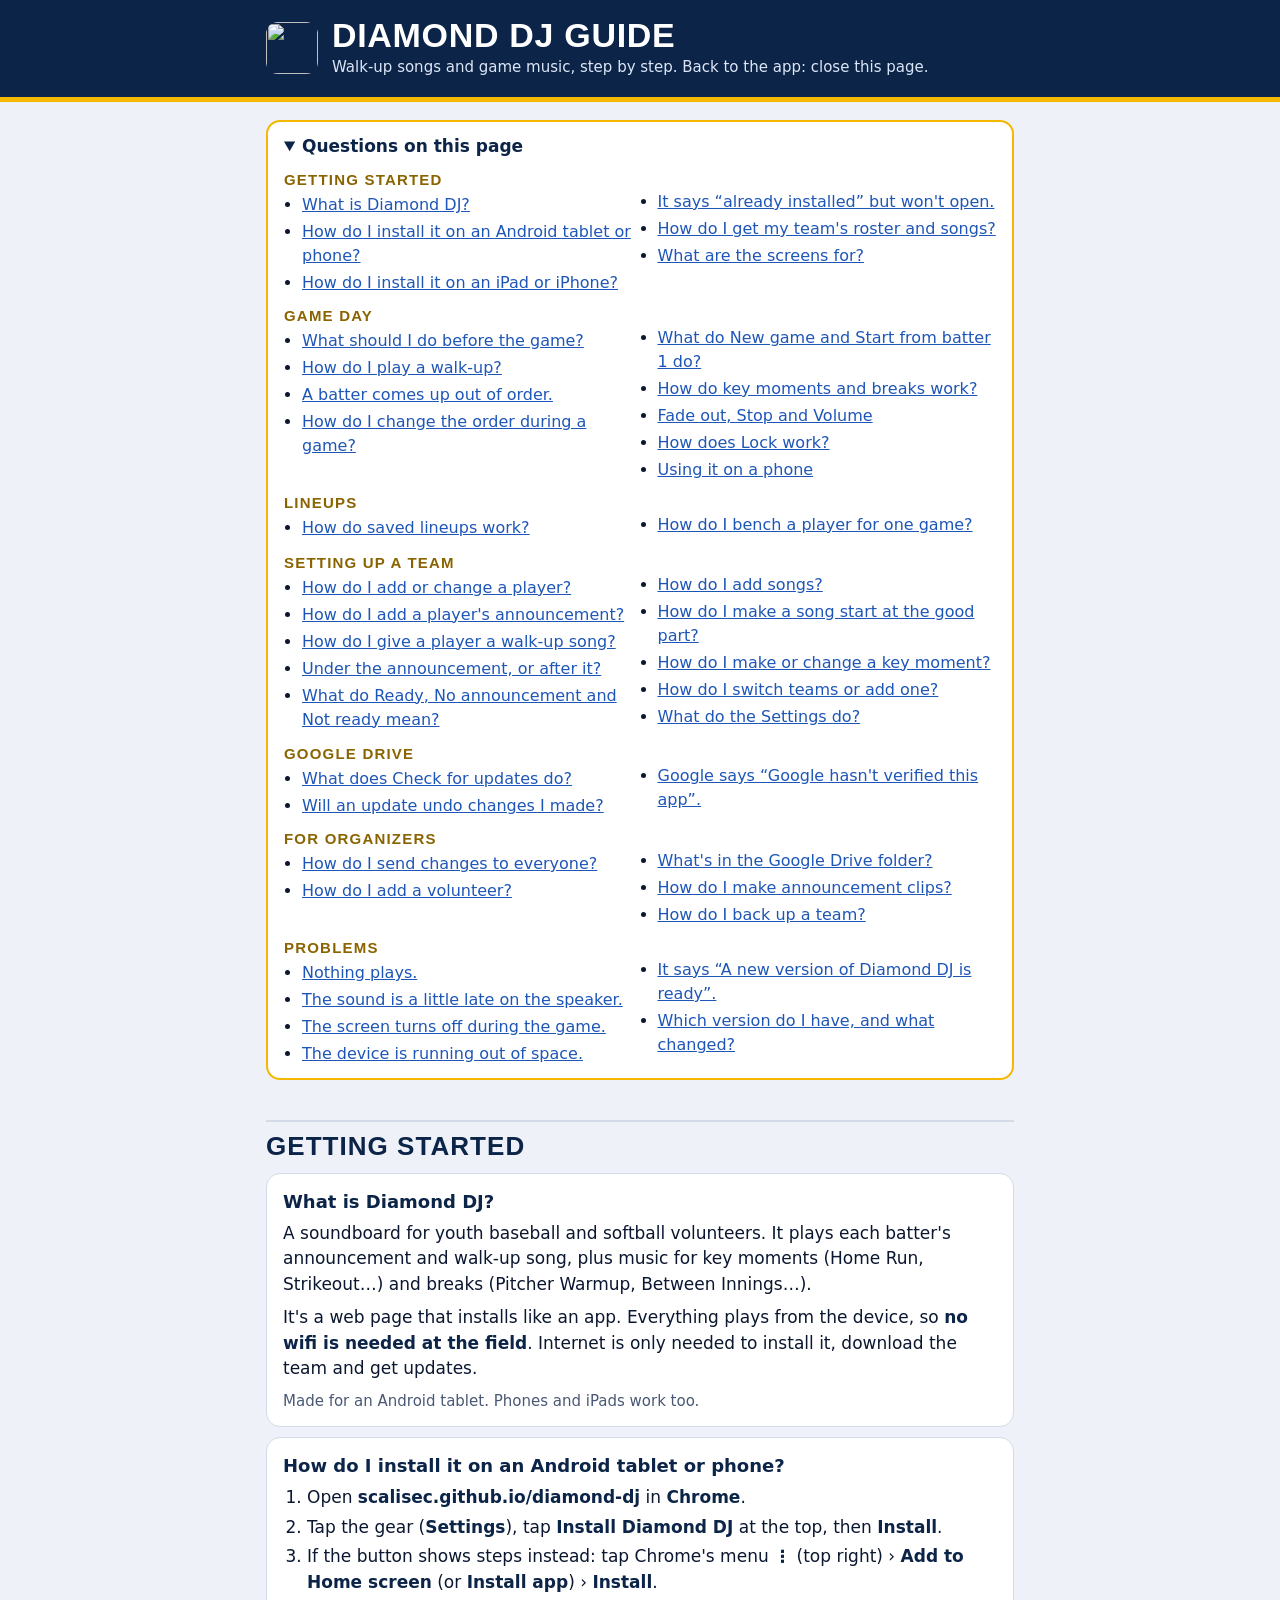
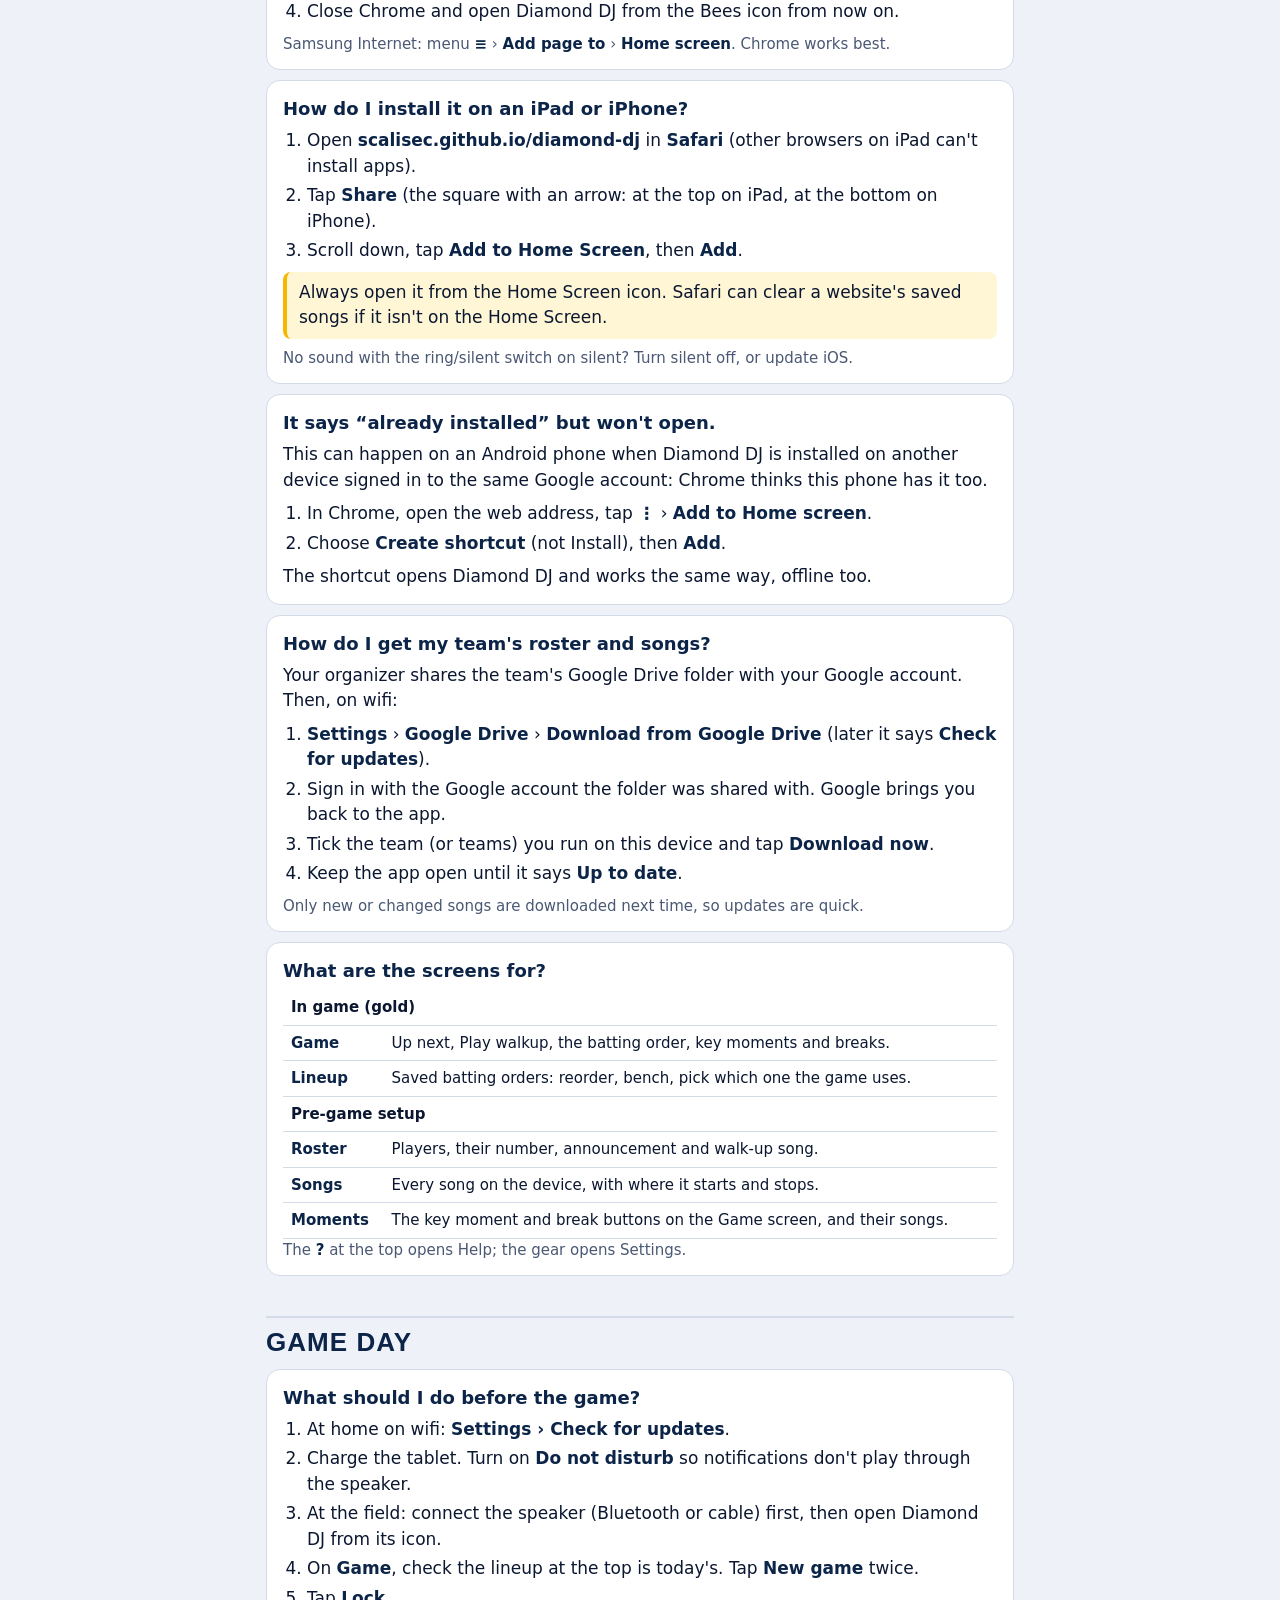
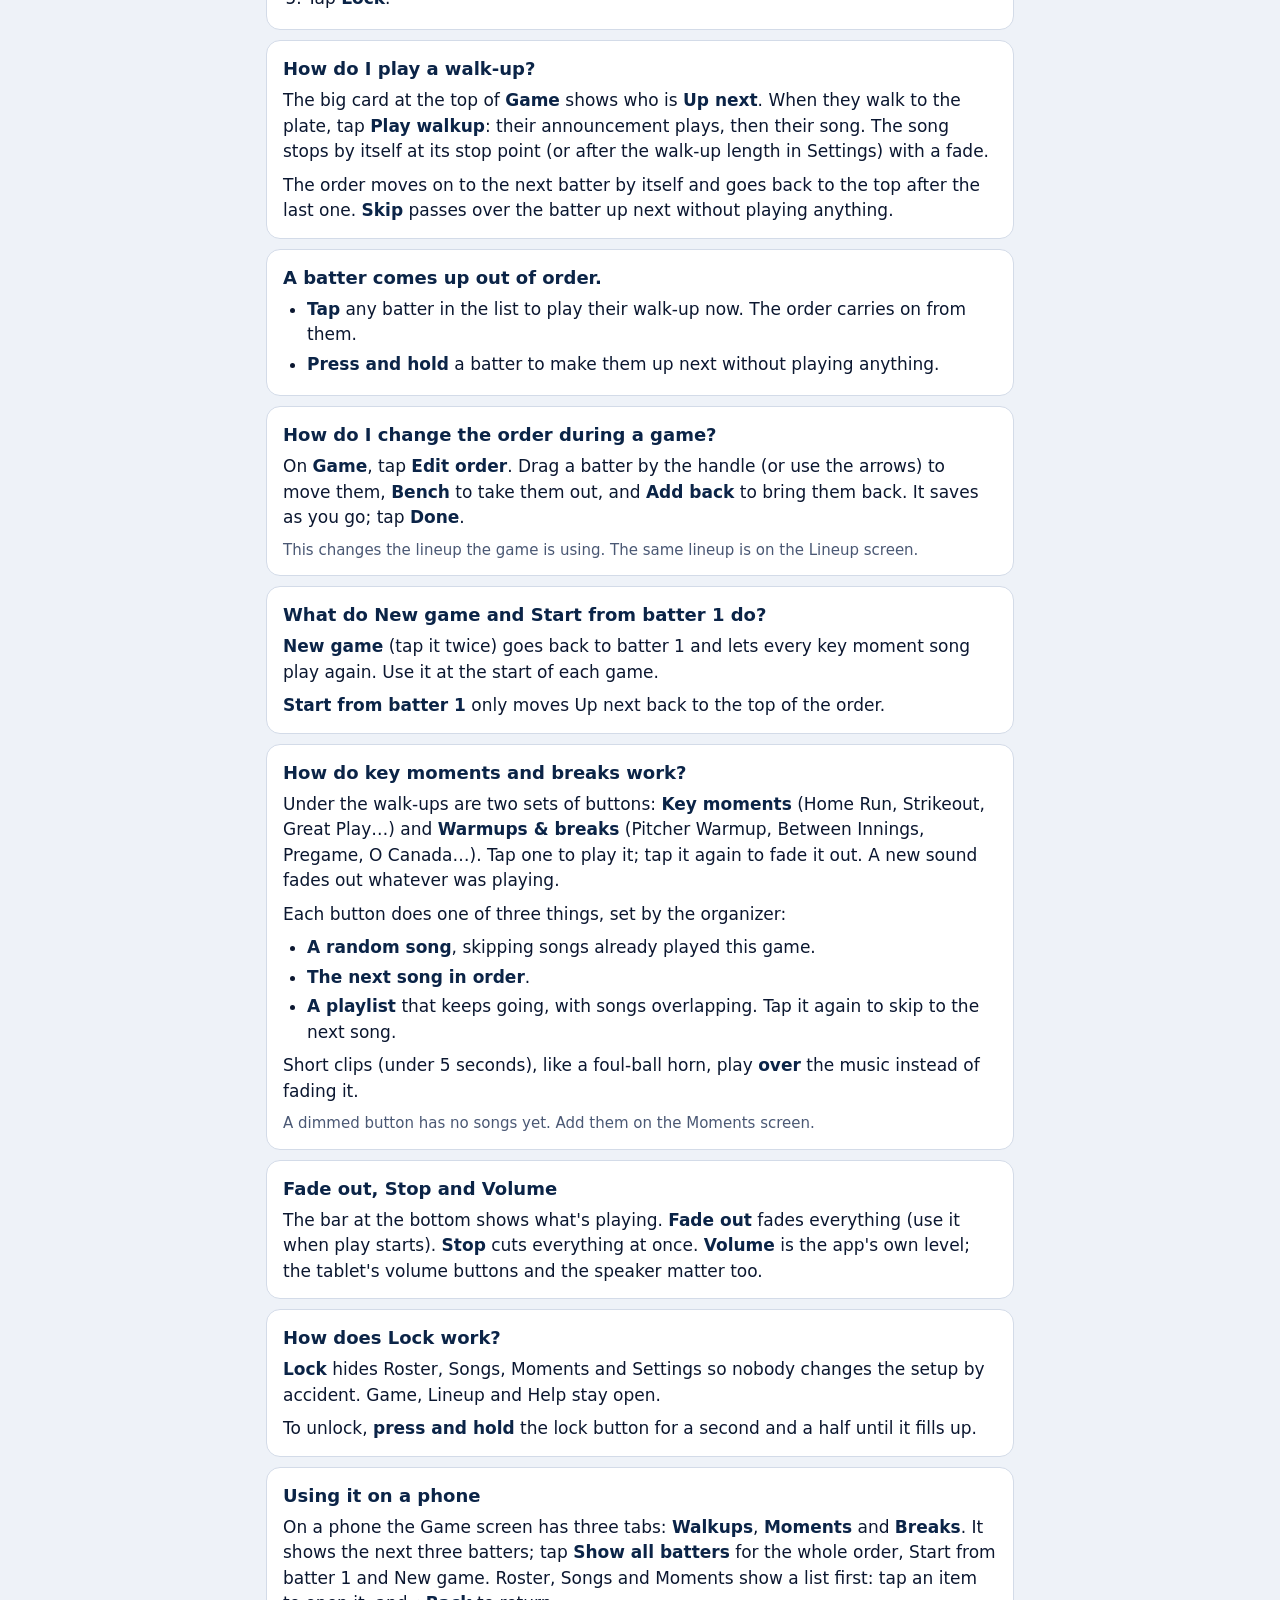
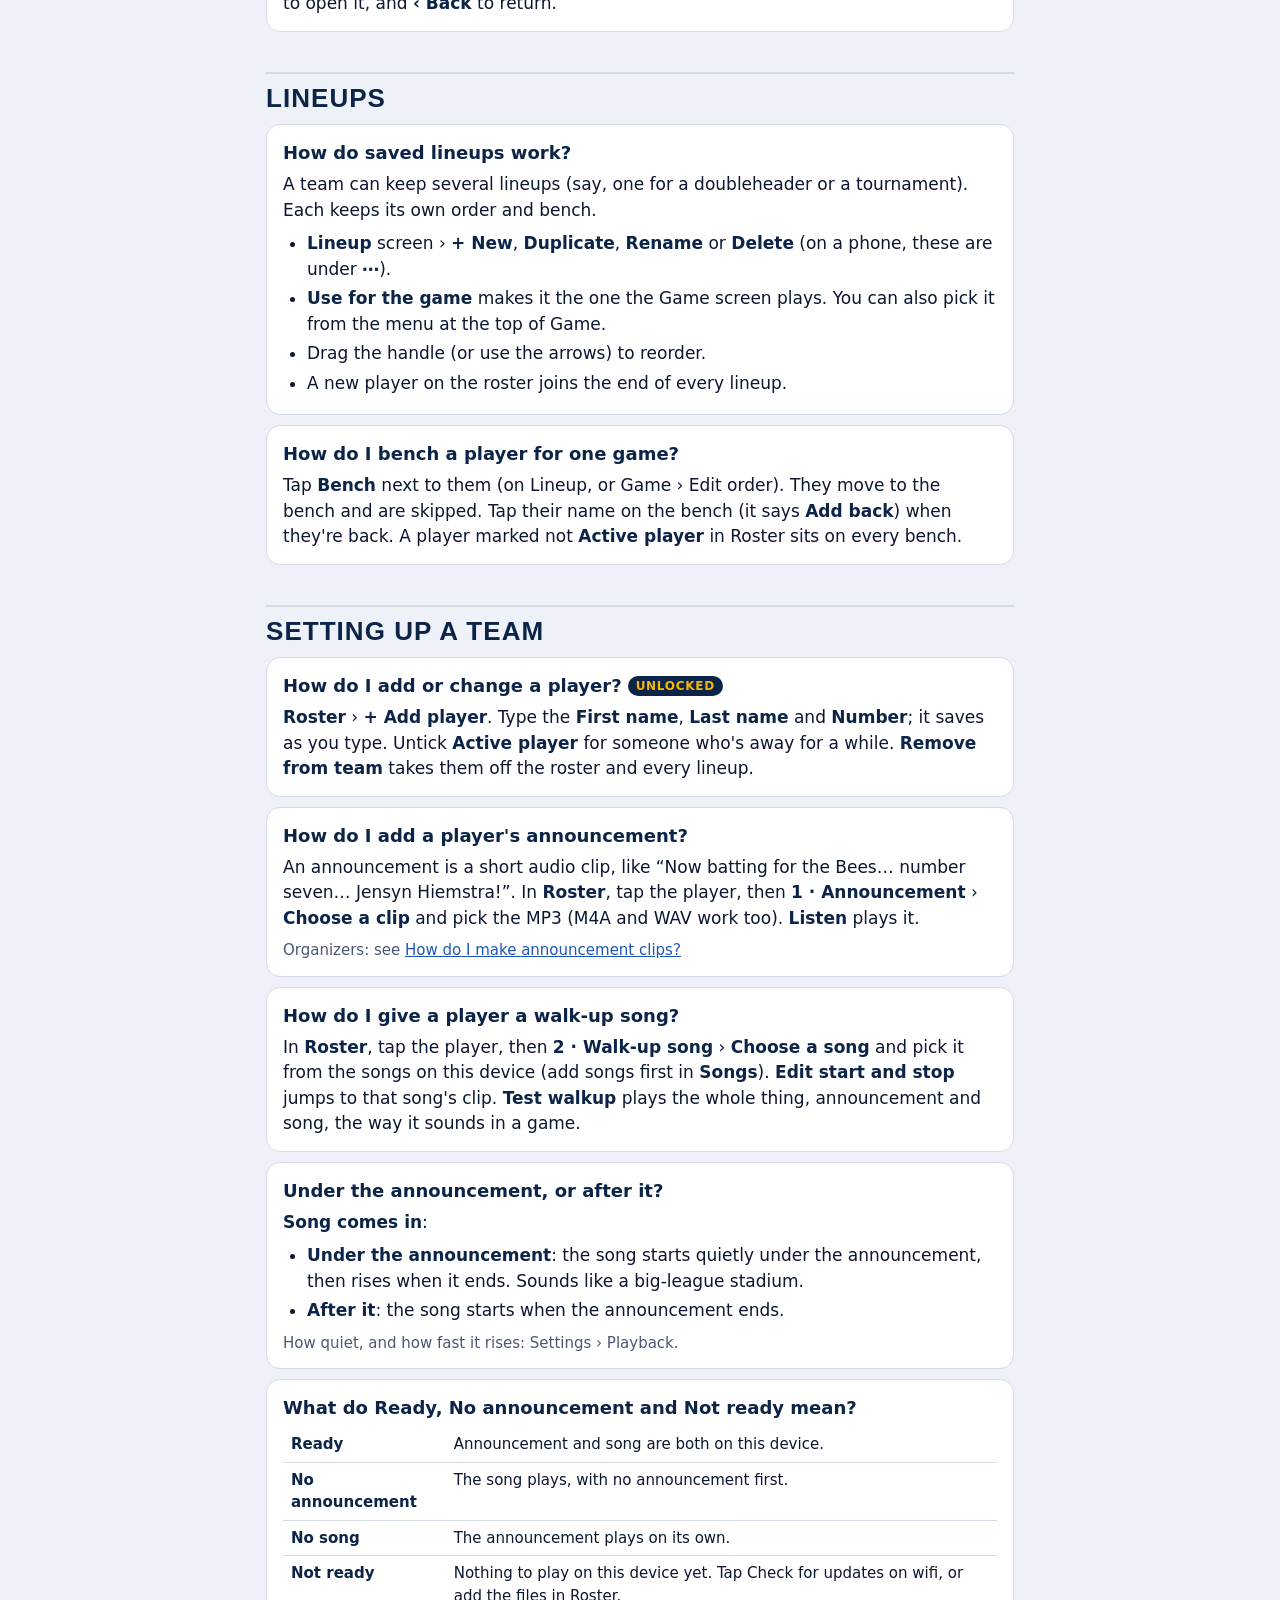
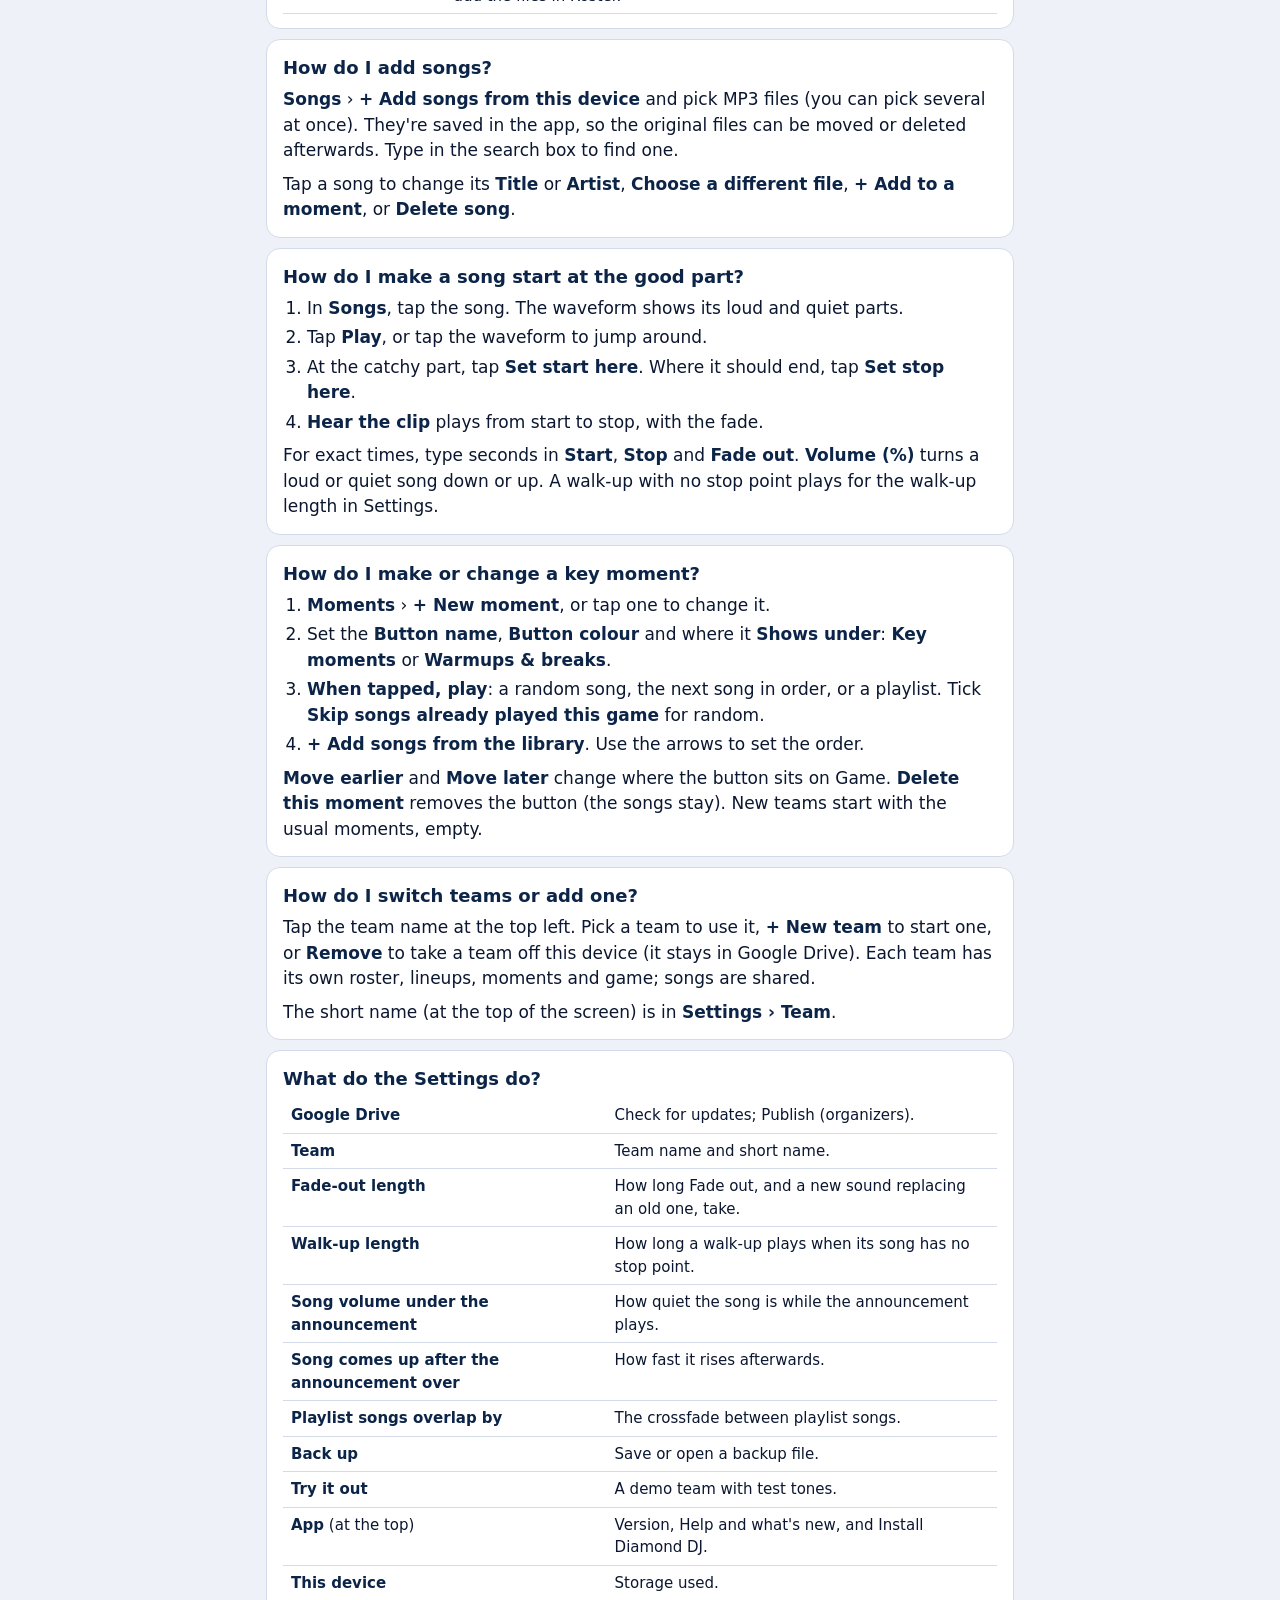
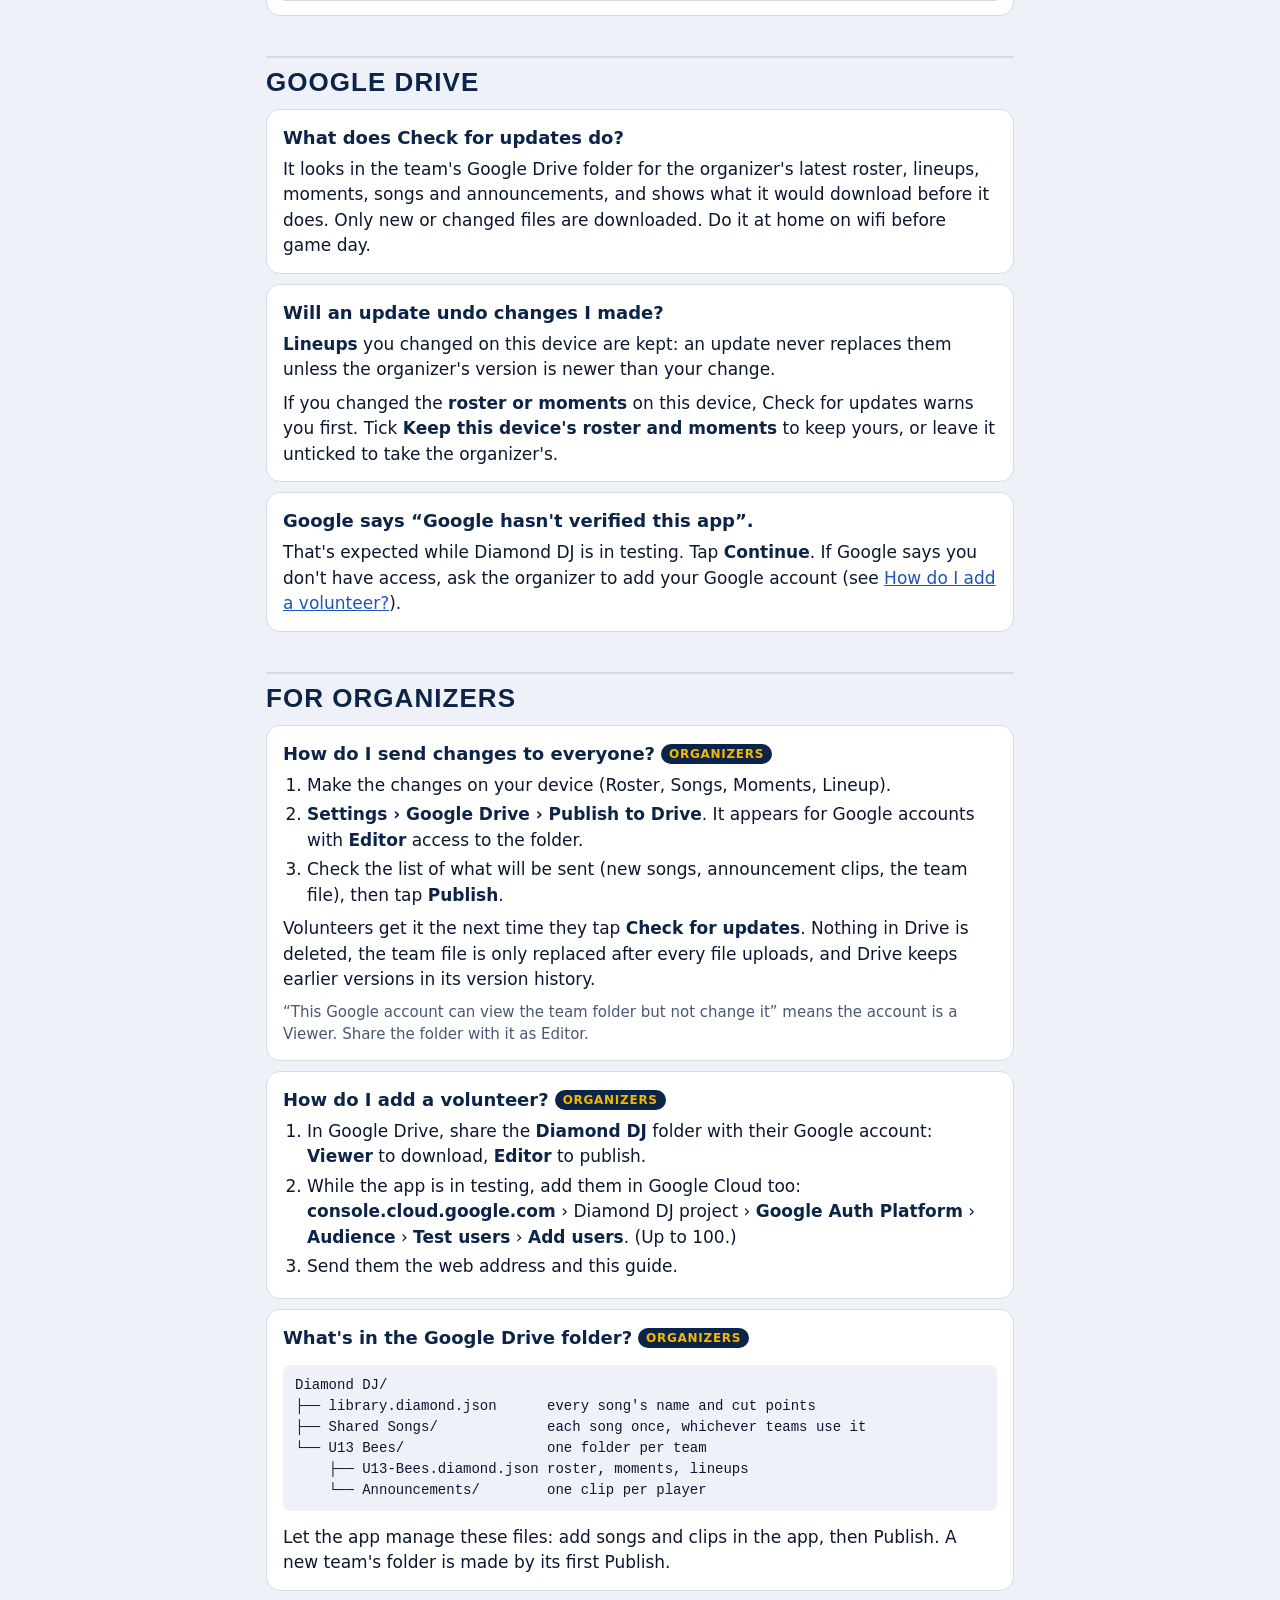
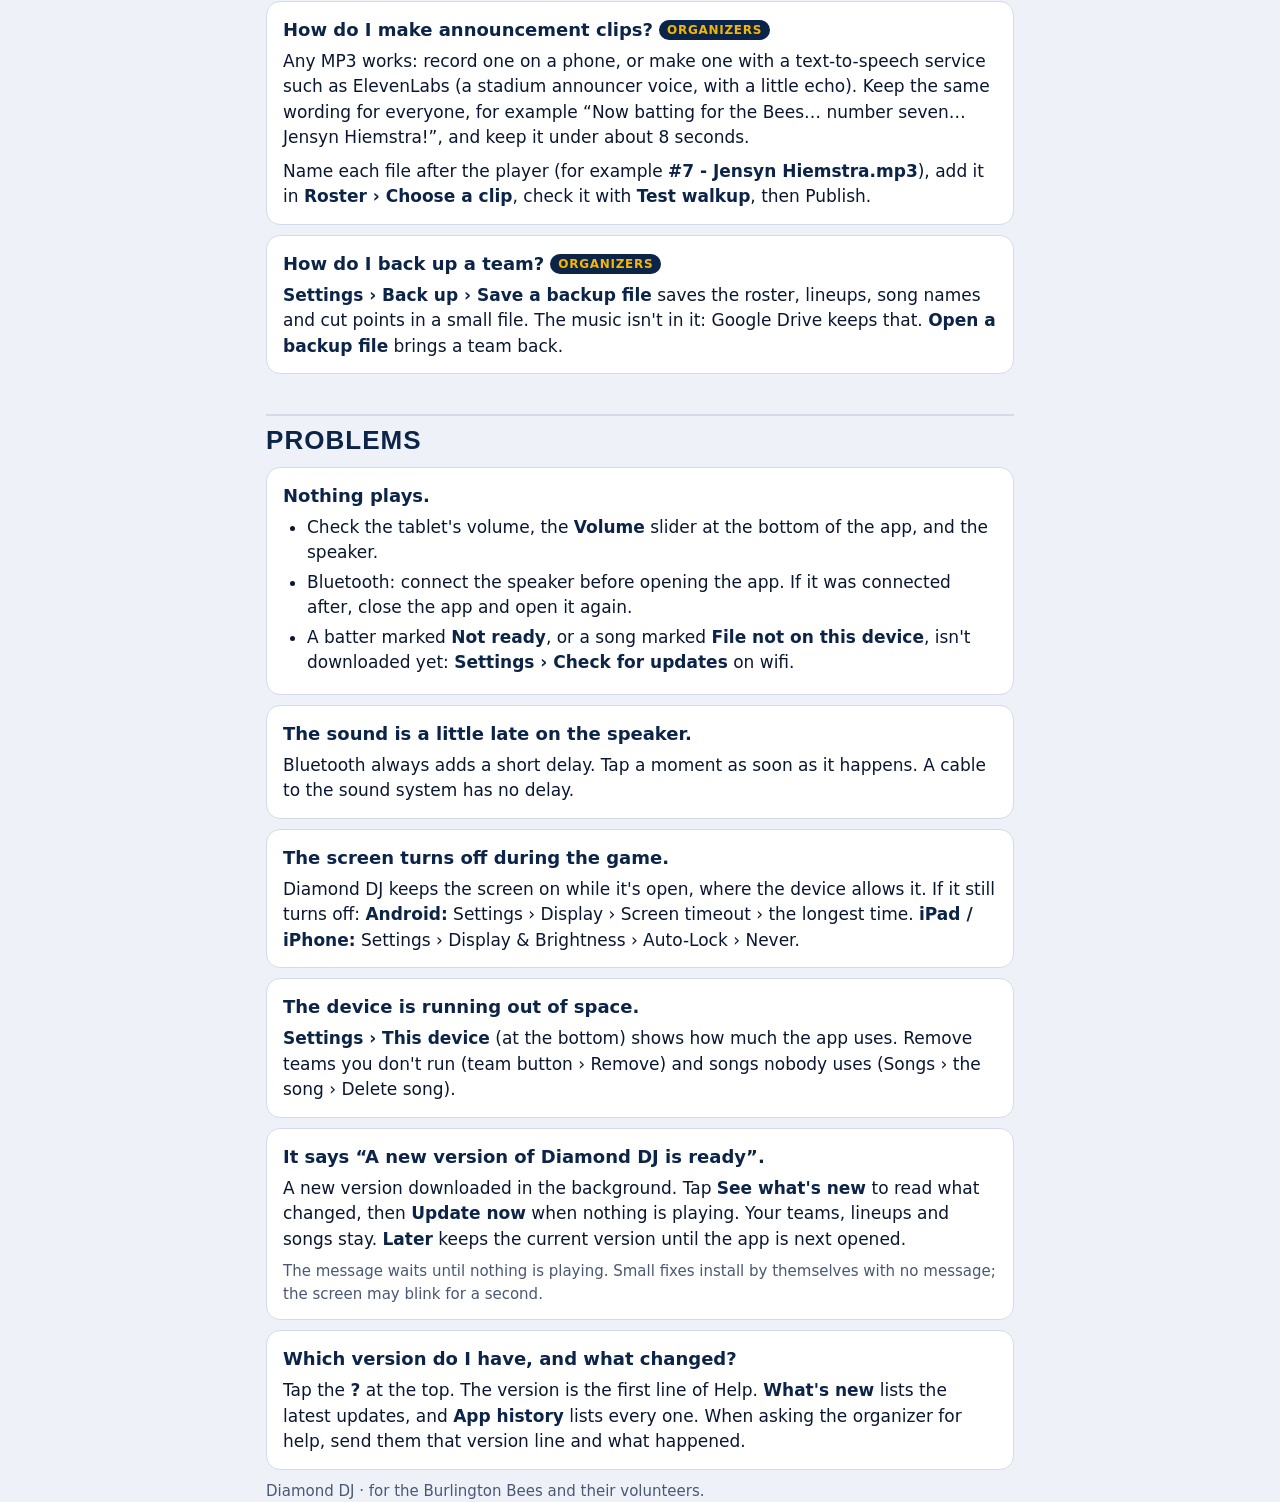
==== commit c8a7acc3: "v0.5.1 (quiet): Install and Help at the top of Settings Co-Authored-By: Claude Opus 5.5 <noreply@ant" ====
--- a/guide/index.html
+++ b/guide/index.html
@@ -119,7 +119,7 @@
 <section id="install-android"><h3>How do I install it on an Android tablet or phone?</h3>
 <ol>
 <li>Open <b>scalisec.github.io/diamond-dj</b> in <b>Chrome</b>.</li>
-<li>Tap the gear (<b>Settings</b>), scroll to <b>This device</b> and tap <b>Install Diamond DJ</b>, then <b>Install</b>.</li>
+<li>Tap the gear (<b>Settings</b>), tap <b>Install Diamond DJ</b> at the top, then <b>Install</b>.</li>
 <li>If the button shows steps instead: tap Chrome's menu <b>⋮</b> (top right) › <b>Add to Home screen</b> (or <b>Install app</b>) › <b>Install</b>.</li>
 <li>Close Chrome and open Diamond DJ from the Bees icon from now on.</li>
 </ol>
@@ -293,7 +293,8 @@
 <tr><td><b>Playlist songs overlap by</b></td><td>The crossfade between playlist songs.</td></tr>
 <tr><td><b>Back up</b></td><td>Save or open a backup file.</td></tr>
 <tr><td><b>Try it out</b></td><td>A demo team with test tones.</td></tr>
-<tr><td><b>This device</b></td><td>Install Diamond DJ, storage used, version, and Help and what's new.</td></tr>
+<tr><td><b>App</b> (at the top)</td><td>Version, Help and what's new, and Install Diamond DJ.</td></tr>
+<tr><td><b>This device</b></td><td>Storage used.</td></tr>
 </table></section>
 
 <h2>Google Drive</h2>
@@ -358,7 +359,7 @@
 <p>Diamond DJ keeps the screen on while it's open, where the device allows it. If it still turns off: <b>Android:</b> Settings › Display › Screen timeout › the longest time. <b>iPad / iPhone:</b> Settings › Display &amp; Brightness › Auto-Lock › Never.</p></section>
 
 <section id="space"><h3>The device is running out of space.</h3>
-<p><b>Settings › This device</b> shows how much the app uses. Remove teams you don't run (team button › Remove) and songs nobody uses (Songs › the song › Delete song).</p></section>
+<p><b>Settings › This device</b> (at the bottom) shows how much the app uses. Remove teams you don't run (team button › Remove) and songs nobody uses (Songs › the song › Delete song).</p></section>
 
 <section id="new-version"><h3>It says “A new version of Diamond DJ is ready”.</h3>
 <p>A new version downloaded in the background. Tap <b>See what's new</b> to read what changed, then <b>Update now</b> when nothing is playing. Your teams, lineups and songs stay. <b>Later</b> keeps the current version until the app is next opened.</p>
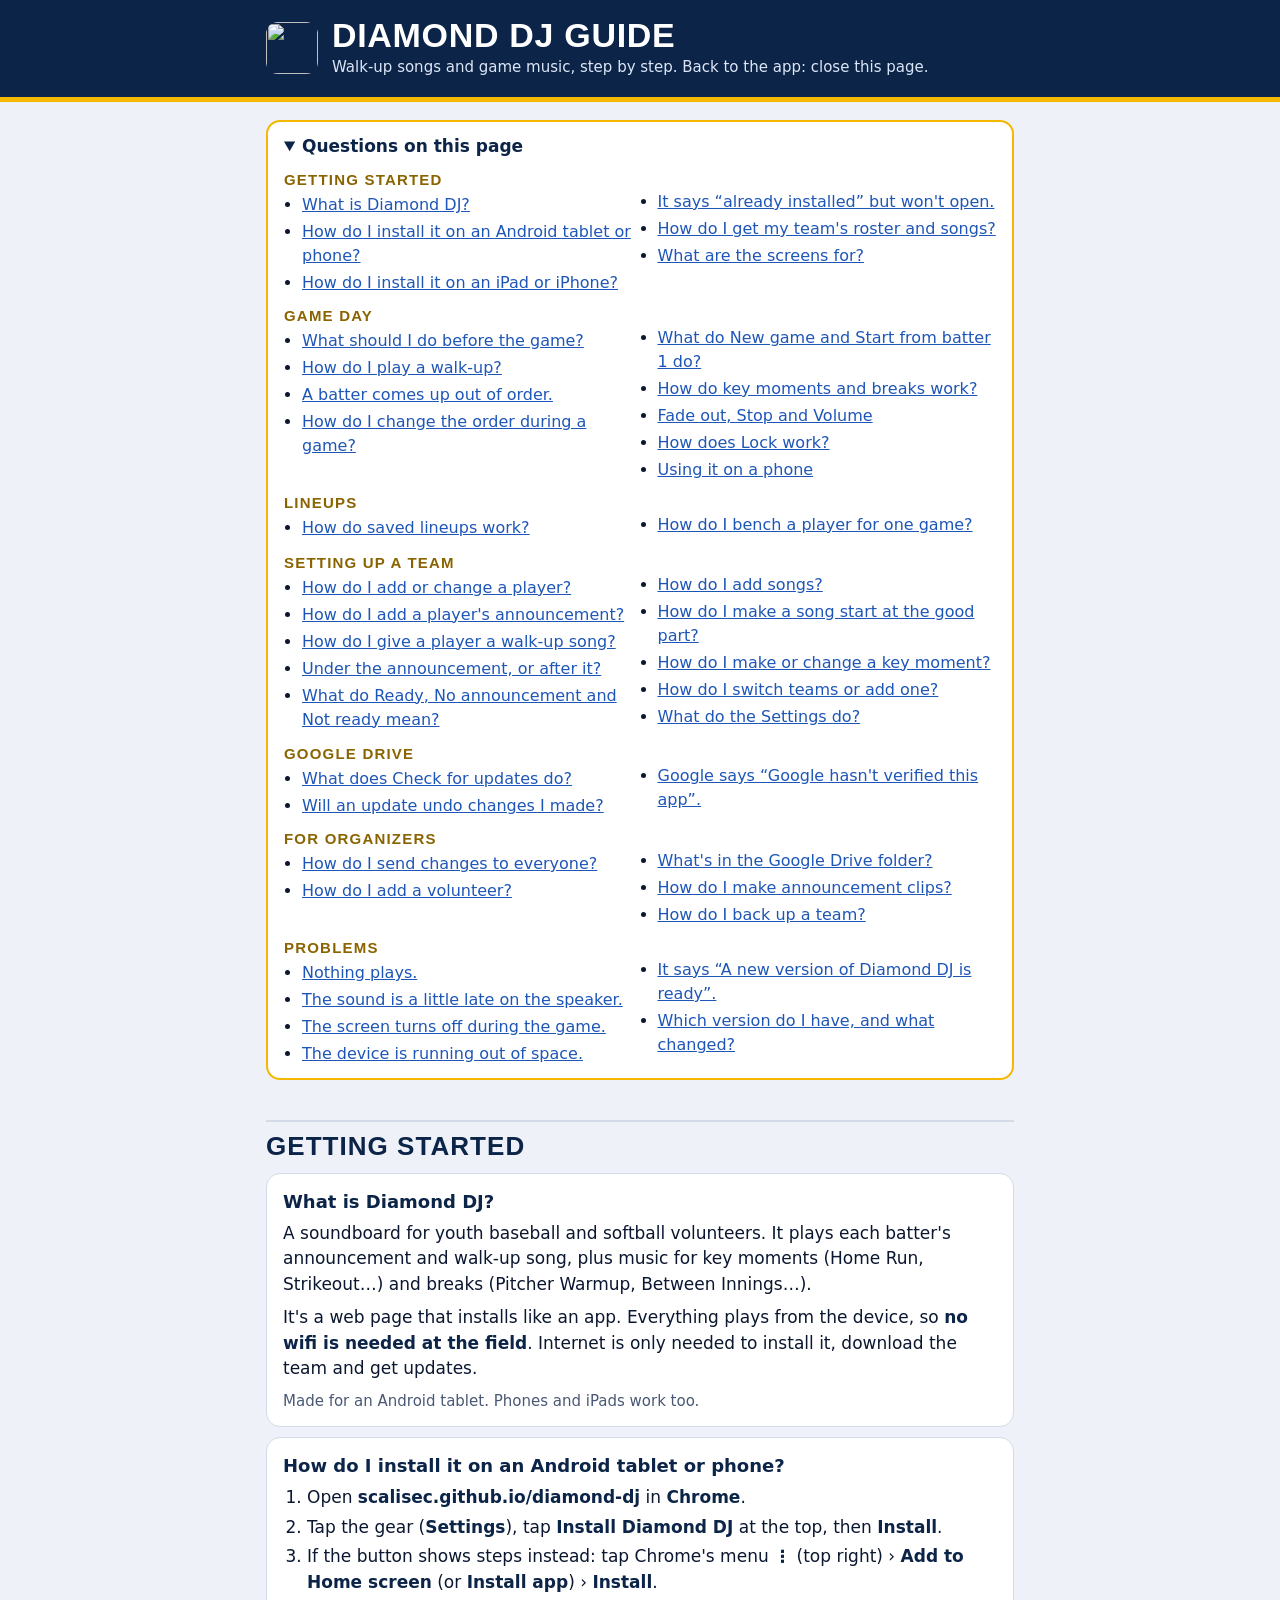
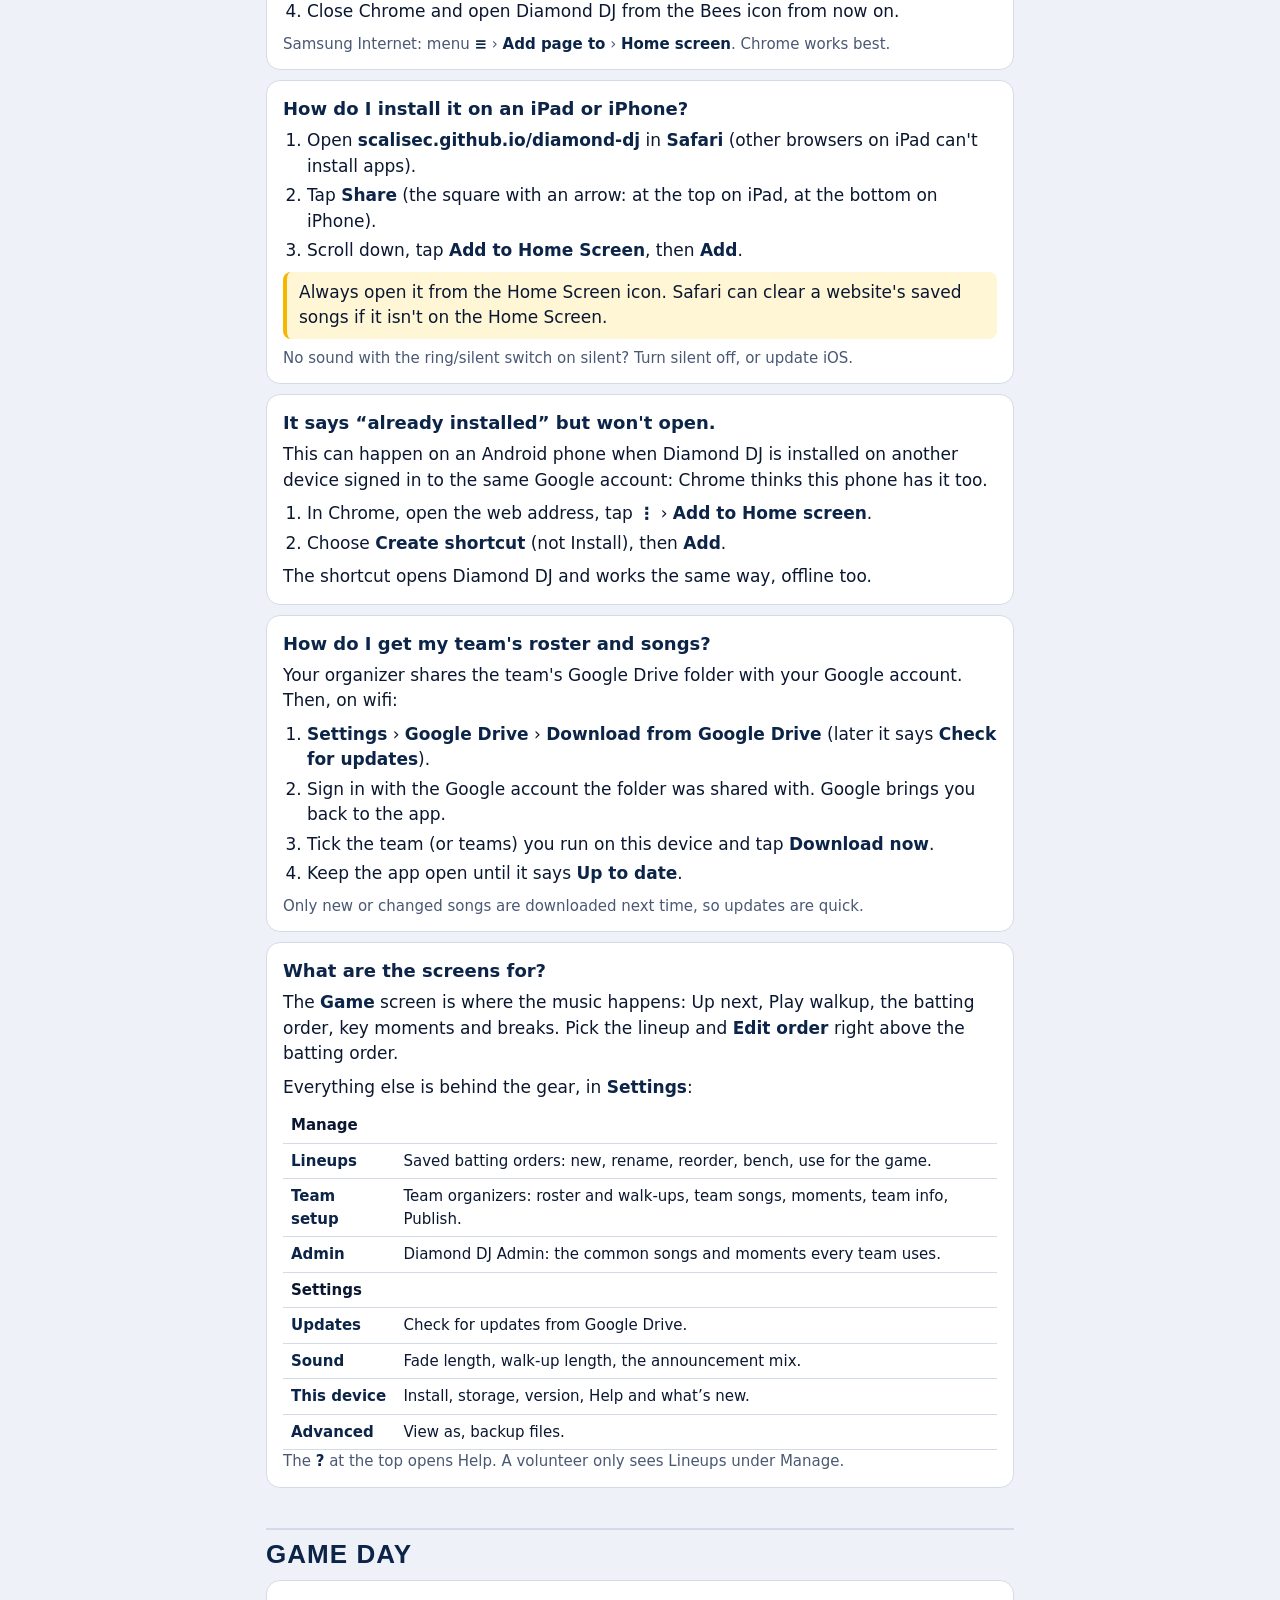
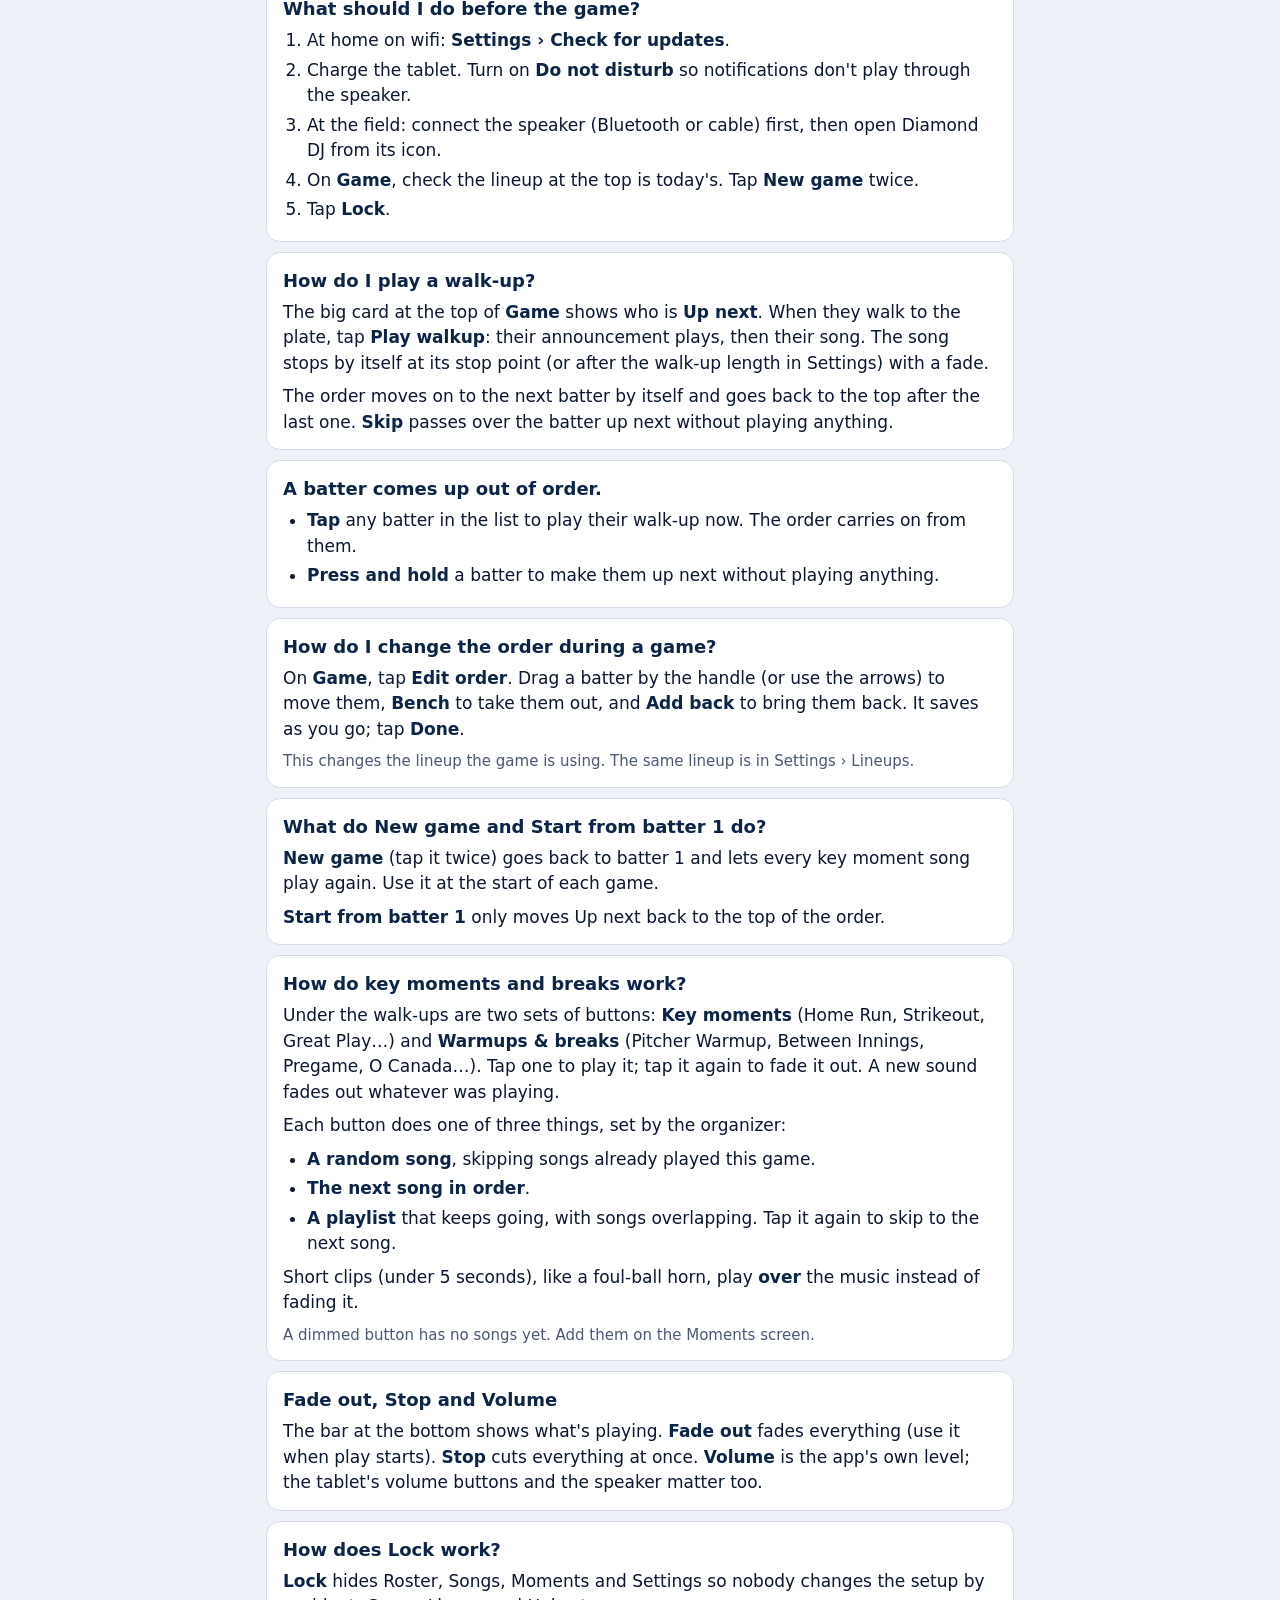
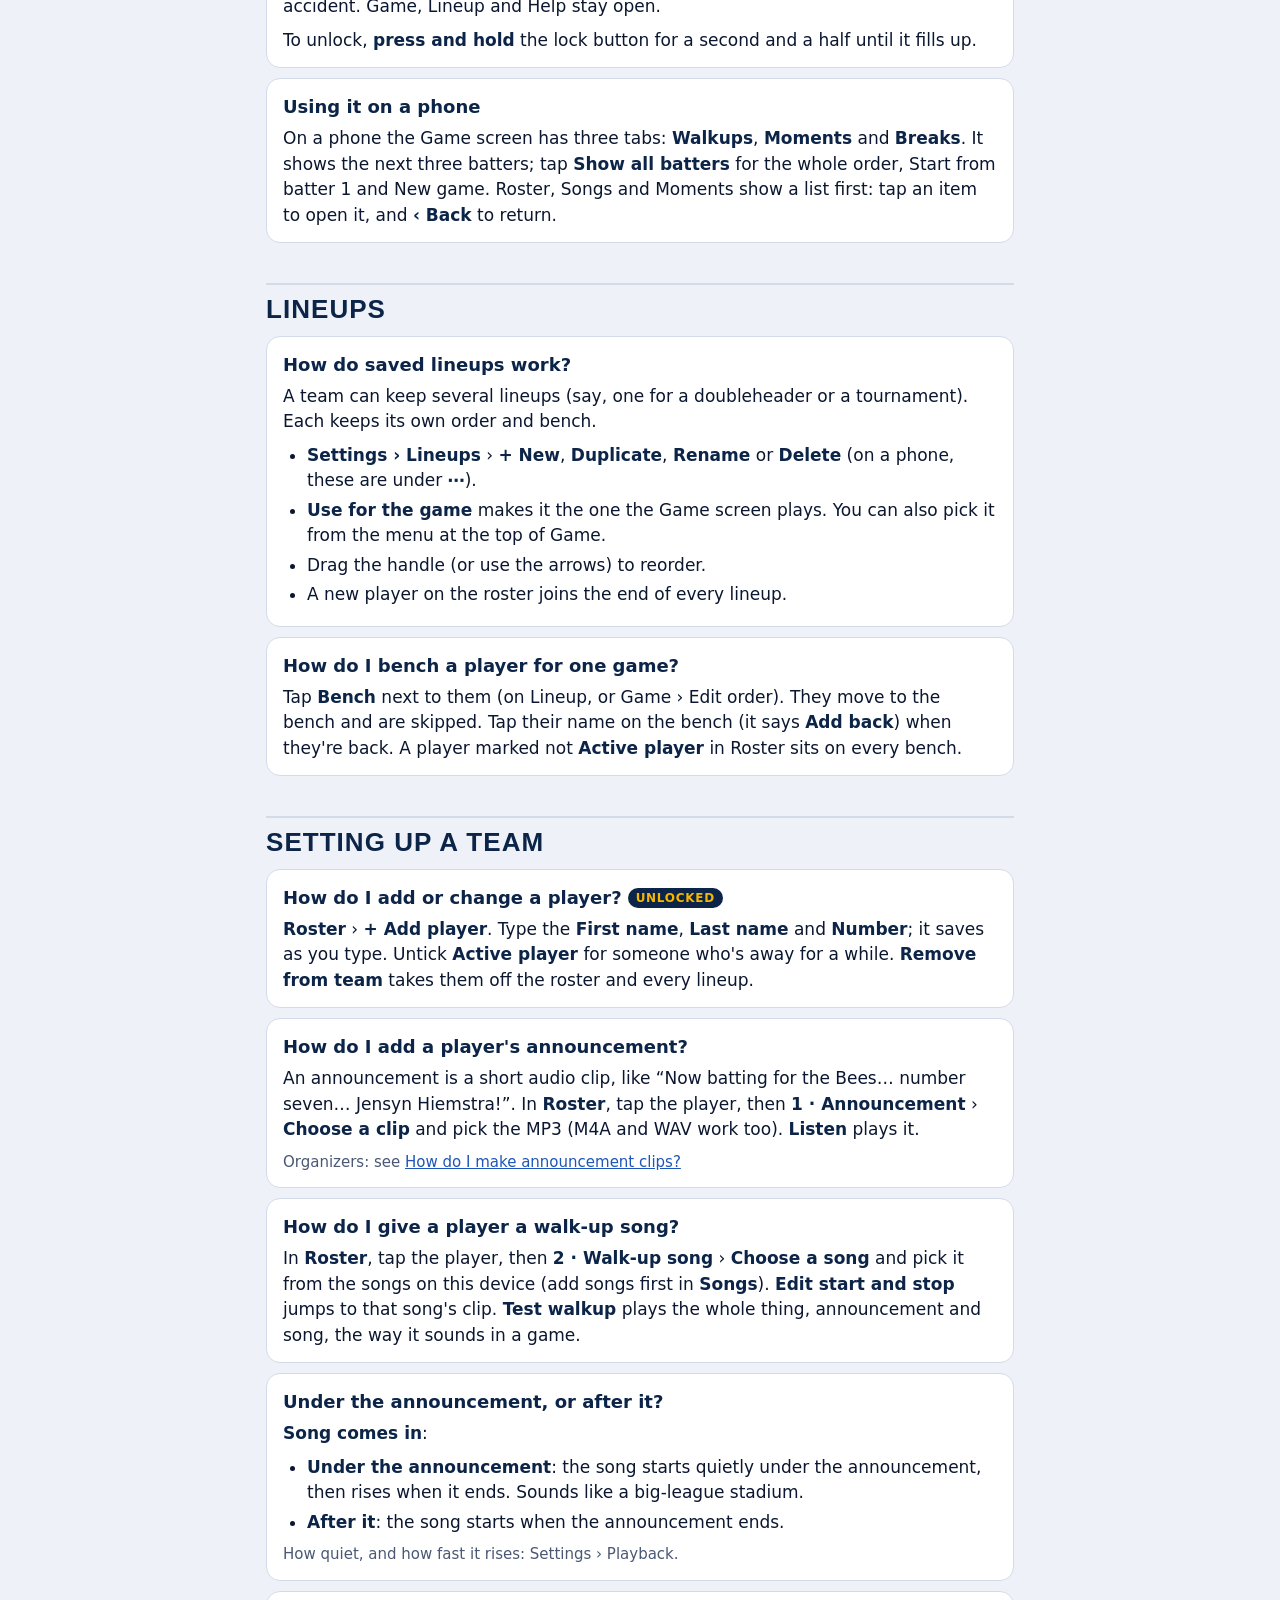
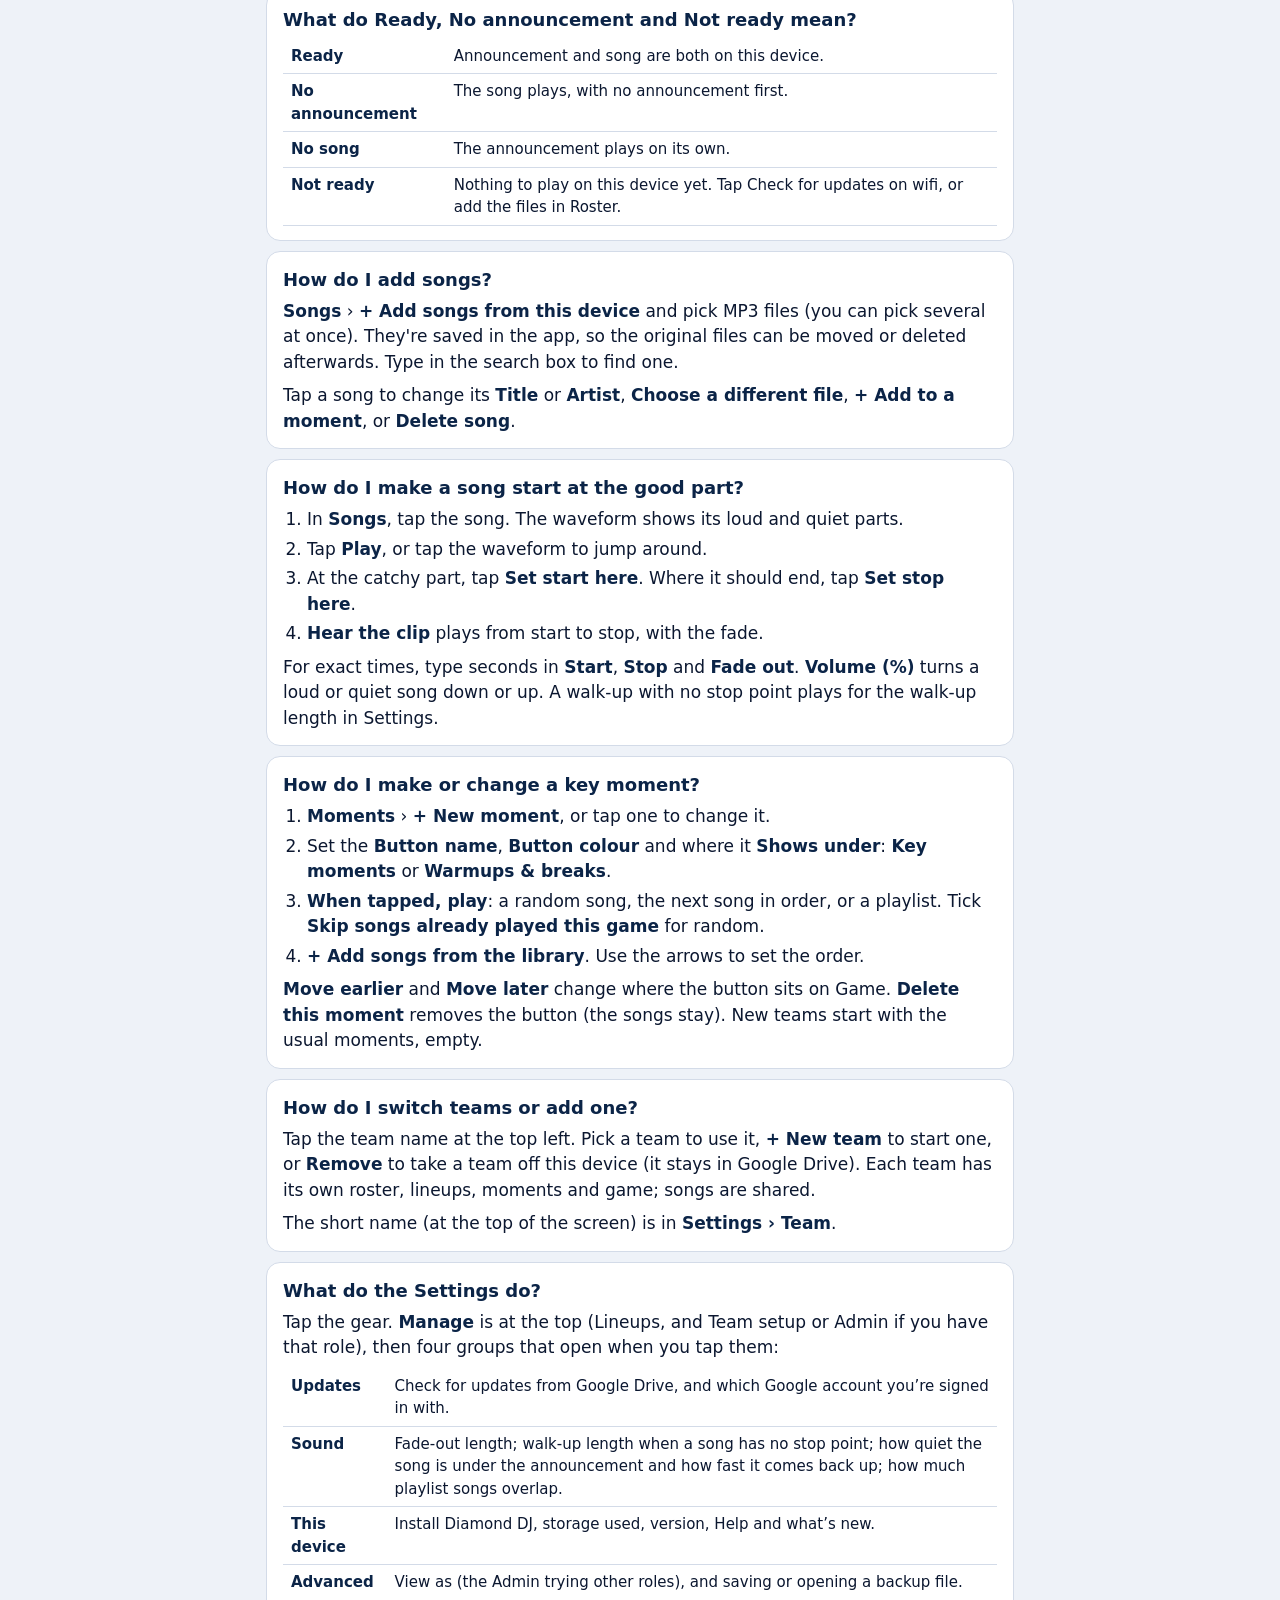
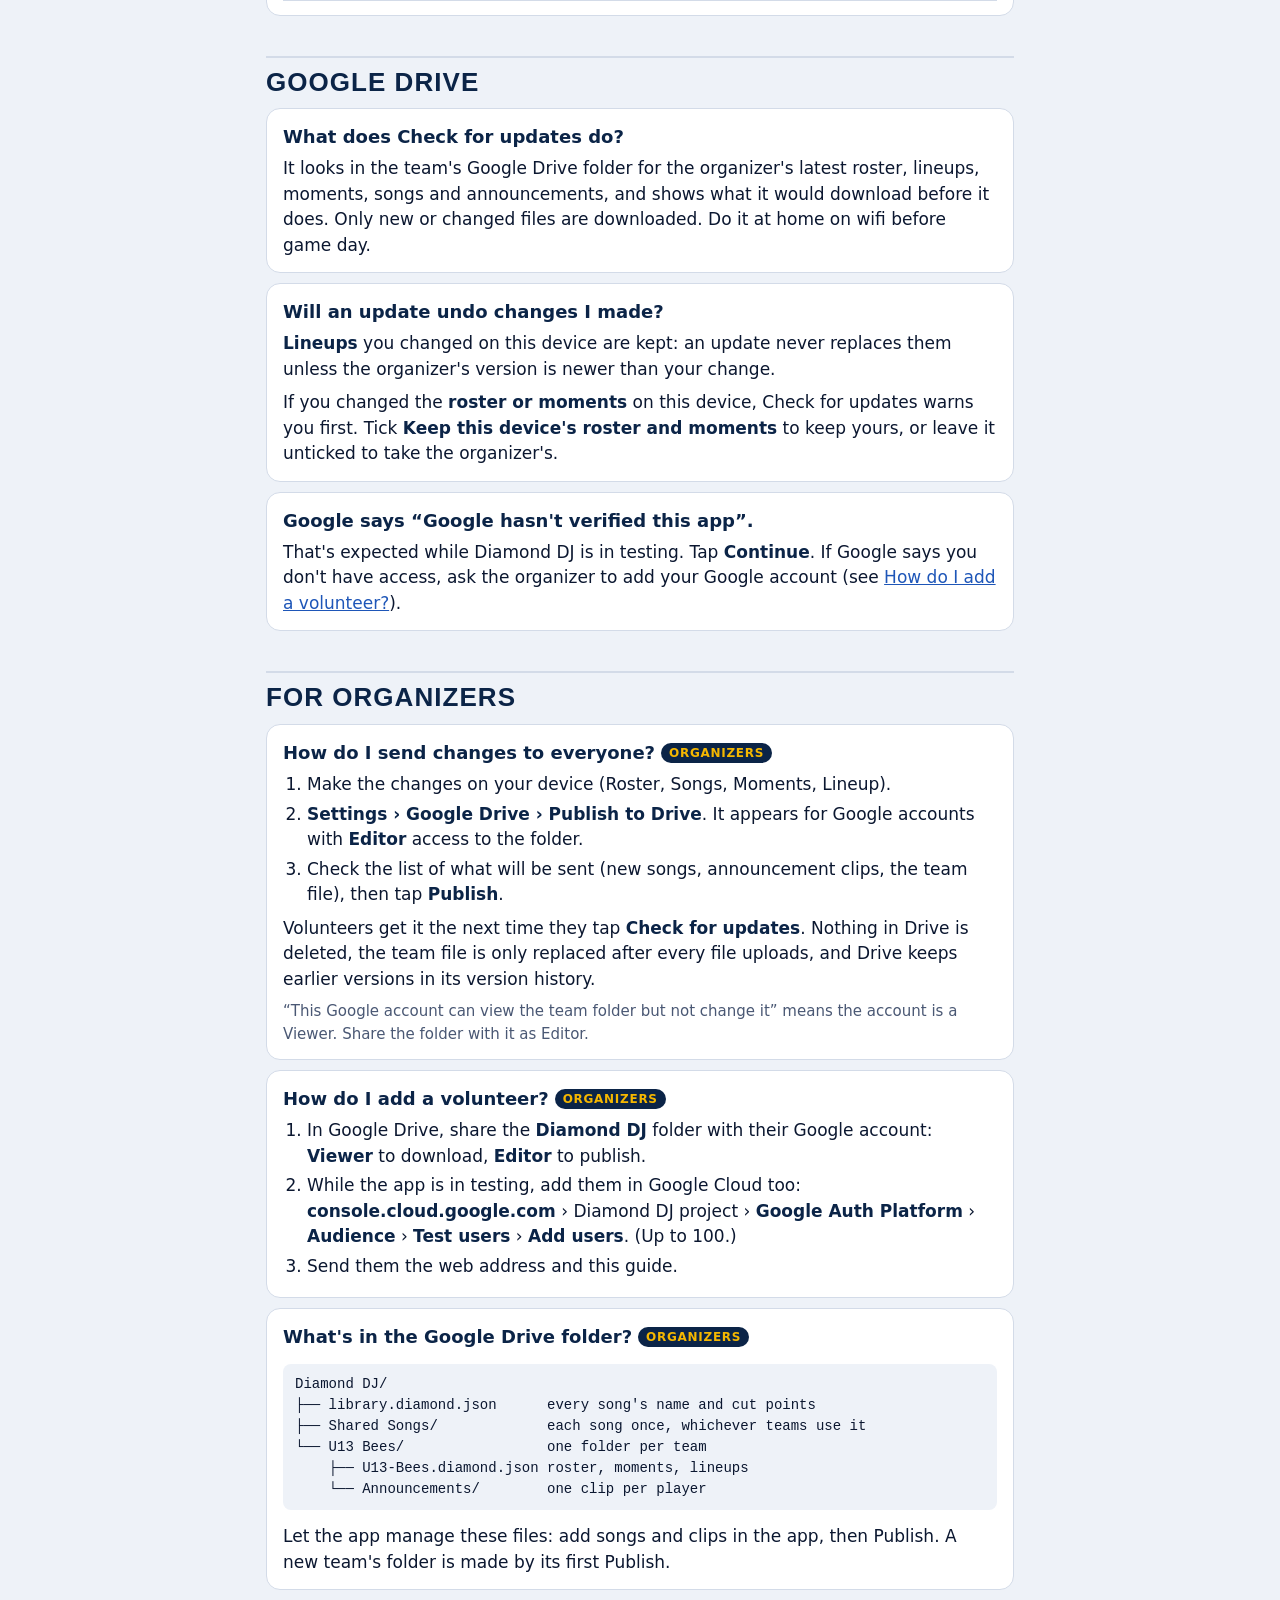
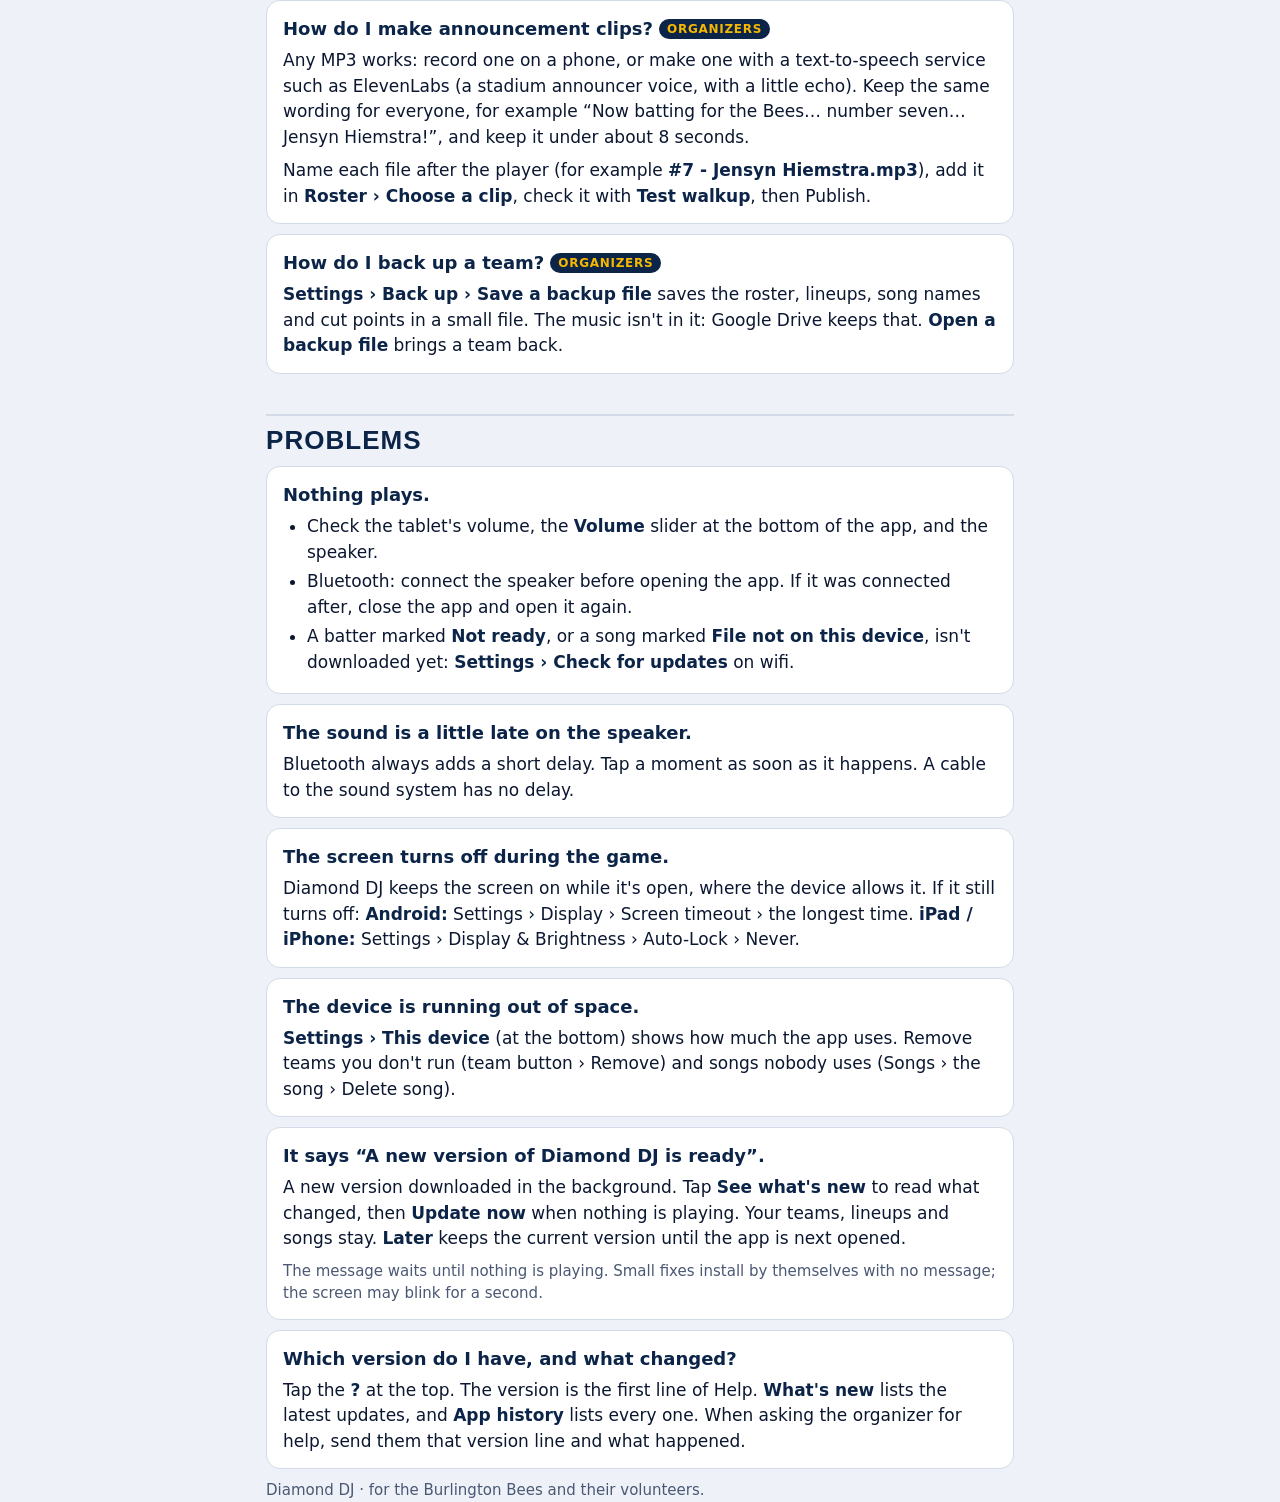
==== commit 14164be6: "v0.7.0: one simple Game screen; Settings › Manage and grouped settings - Phone and tablet share one " ====
--- a/guide/index.html
+++ b/guide/index.html
@@ -153,16 +153,20 @@
 <p class="hint">Only new or changed songs are downloaded next time, so updates are quick.</p></section>
 
 <section id="screens"><h3>What are the screens for?</h3>
+<p>The <b>Game</b> screen is where the music happens: Up next, Play walkup, the batting order, key moments and breaks. Pick the lineup and <b>Edit order</b> right above the batting order.</p>
+<p>Everything else is behind the gear, in <b>Settings</b>:</p>
 <table>
-<tr><th colspan="2">In game (gold)</th></tr>
-<tr><td><b>Game</b></td><td>Up next, Play walkup, the batting order, key moments and breaks.</td></tr>
-<tr><td><b>Lineup</b></td><td>Saved batting orders: reorder, bench, pick which one the game uses.</td></tr>
-<tr><th colspan="2">Pre-game setup</th></tr>
-<tr><td><b>Roster</b></td><td>Players, their number, announcement and walk-up song.</td></tr>
-<tr><td><b>Songs</b></td><td>Every song on the device, with where it starts and stops.</td></tr>
-<tr><td><b>Moments</b></td><td>The key moment and break buttons on the Game screen, and their songs.</td></tr>
+<tr><th colspan="2">Manage</th></tr>
+<tr><td><b>Lineups</b></td><td>Saved batting orders: new, rename, reorder, bench, use for the game.</td></tr>
+<tr><td><b>Team setup</b></td><td>Team organizers: roster and walk-ups, team songs, moments, team info, Publish.</td></tr>
+<tr><td><b>Admin</b></td><td>Diamond DJ Admin: the common songs and moments every team uses.</td></tr>
+<tr><th colspan="2">Settings</th></tr>
+<tr><td><b>Updates</b></td><td>Check for updates from Google Drive.</td></tr>
+<tr><td><b>Sound</b></td><td>Fade length, walk-up length, the announcement mix.</td></tr>
+<tr><td><b>This device</b></td><td>Install, storage, version, Help and what’s new.</td></tr>
+<tr><td><b>Advanced</b></td><td>View as, backup files.</td></tr>
 </table>
-<p class="hint">The <b>?</b> at the top opens Help; the gear opens Settings.</p></section>
+<p class="hint">The <b>?</b> at the top opens Help. A volunteer only sees Lineups under Manage.</p></section>
 
 <h2>Game day</h2>
 
@@ -187,7 +191,7 @@
 
 <section id="change-order"><h3>How do I change the order during a game?</h3>
 <p>On <b>Game</b>, tap <b>Edit order</b>. Drag a batter by the handle (or use the arrows) to move them, <b>Bench</b> to take them out, and <b>Add back</b> to bring them back. It saves as you go; tap <b>Done</b>.</p>
-<p class="hint">This changes the lineup the game is using. The same lineup is on the Lineup screen.</p></section>
+<p class="hint">This changes the lineup the game is using. The same lineup is in Settings › Lineups.</p></section>
 
 <section id="new-game"><h3>What do New game and Start from batter 1 do?</h3>
 <p><b>New game</b> (tap it twice) goes back to batter 1 and lets every key moment song play again. Use it at the start of each game.</p>
@@ -219,7 +223,7 @@
 <section id="lineups"><h3>How do saved lineups work?</h3>
 <p>A team can keep several lineups (say, one for a doubleheader or a tournament). Each keeps its own order and bench.</p>
 <ul>
-<li><b>Lineup</b> screen › <b>+ New</b>, <b>Duplicate</b>, <b>Rename</b> or <b>Delete</b> (on a phone, these are under <b>⋯</b>).</li>
+<li><b>Settings › Lineups</b> › <b>+ New</b>, <b>Duplicate</b>, <b>Rename</b> or <b>Delete</b> (on a phone, these are under <b>⋯</b>).</li>
 <li><b>Use for the game</b> makes it the one the Game screen plays. You can also pick it from the menu at the top of Game.</li>
 <li>Drag the handle (or use the arrows) to reorder.</li>
 <li>A new player on the roster joins the end of every lineup.</li>
@@ -283,18 +287,12 @@
 <p>The short name (at the top of the screen) is in <b>Settings › Team</b>.</p></section>
 
 <section id="settings"><h3>What do the Settings do?</h3>
+<p>Tap the gear. <b>Manage</b> is at the top (Lineups, and Team setup or Admin if you have that role), then four groups that open when you tap them:</p>
 <table>
-<tr><td><b>Google Drive</b></td><td>Check for updates; Publish (organizers).</td></tr>
-<tr><td><b>Team</b></td><td>Team name and short name.</td></tr>
-<tr><td><b>Fade-out length</b></td><td>How long Fade out, and a new sound replacing an old one, take.</td></tr>
-<tr><td><b>Walk-up length</b></td><td>How long a walk-up plays when its song has no stop point.</td></tr>
-<tr><td><b>Song volume under the announcement</b></td><td>How quiet the song is while the announcement plays.</td></tr>
-<tr><td><b>Song comes up after the announcement over</b></td><td>How fast it rises afterwards.</td></tr>
-<tr><td><b>Playlist songs overlap by</b></td><td>The crossfade between playlist songs.</td></tr>
-<tr><td><b>Back up</b></td><td>Save or open a backup file.</td></tr>
-<tr><td><b>Try it out</b></td><td>A demo team with test tones.</td></tr>
-<tr><td><b>App</b> (at the top)</td><td>Version, Help and what's new, and Install Diamond DJ.</td></tr>
-<tr><td><b>This device</b></td><td>Storage used.</td></tr>
+<tr><td><b>Updates</b></td><td>Check for updates from Google Drive, and which Google account you’re signed in with.</td></tr>
+<tr><td><b>Sound</b></td><td>Fade-out length; walk-up length when a song has no stop point; how quiet the song is under the announcement and how fast it comes back up; how much playlist songs overlap.</td></tr>
+<tr><td><b>This device</b></td><td>Install Diamond DJ, storage used, version, Help and what’s new.</td></tr>
+<tr><td><b>Advanced</b></td><td>View as (the Admin trying other roles), and saving or opening a backup file.</td></tr>
 </table></section>
 
 <h2>Google Drive</h2>
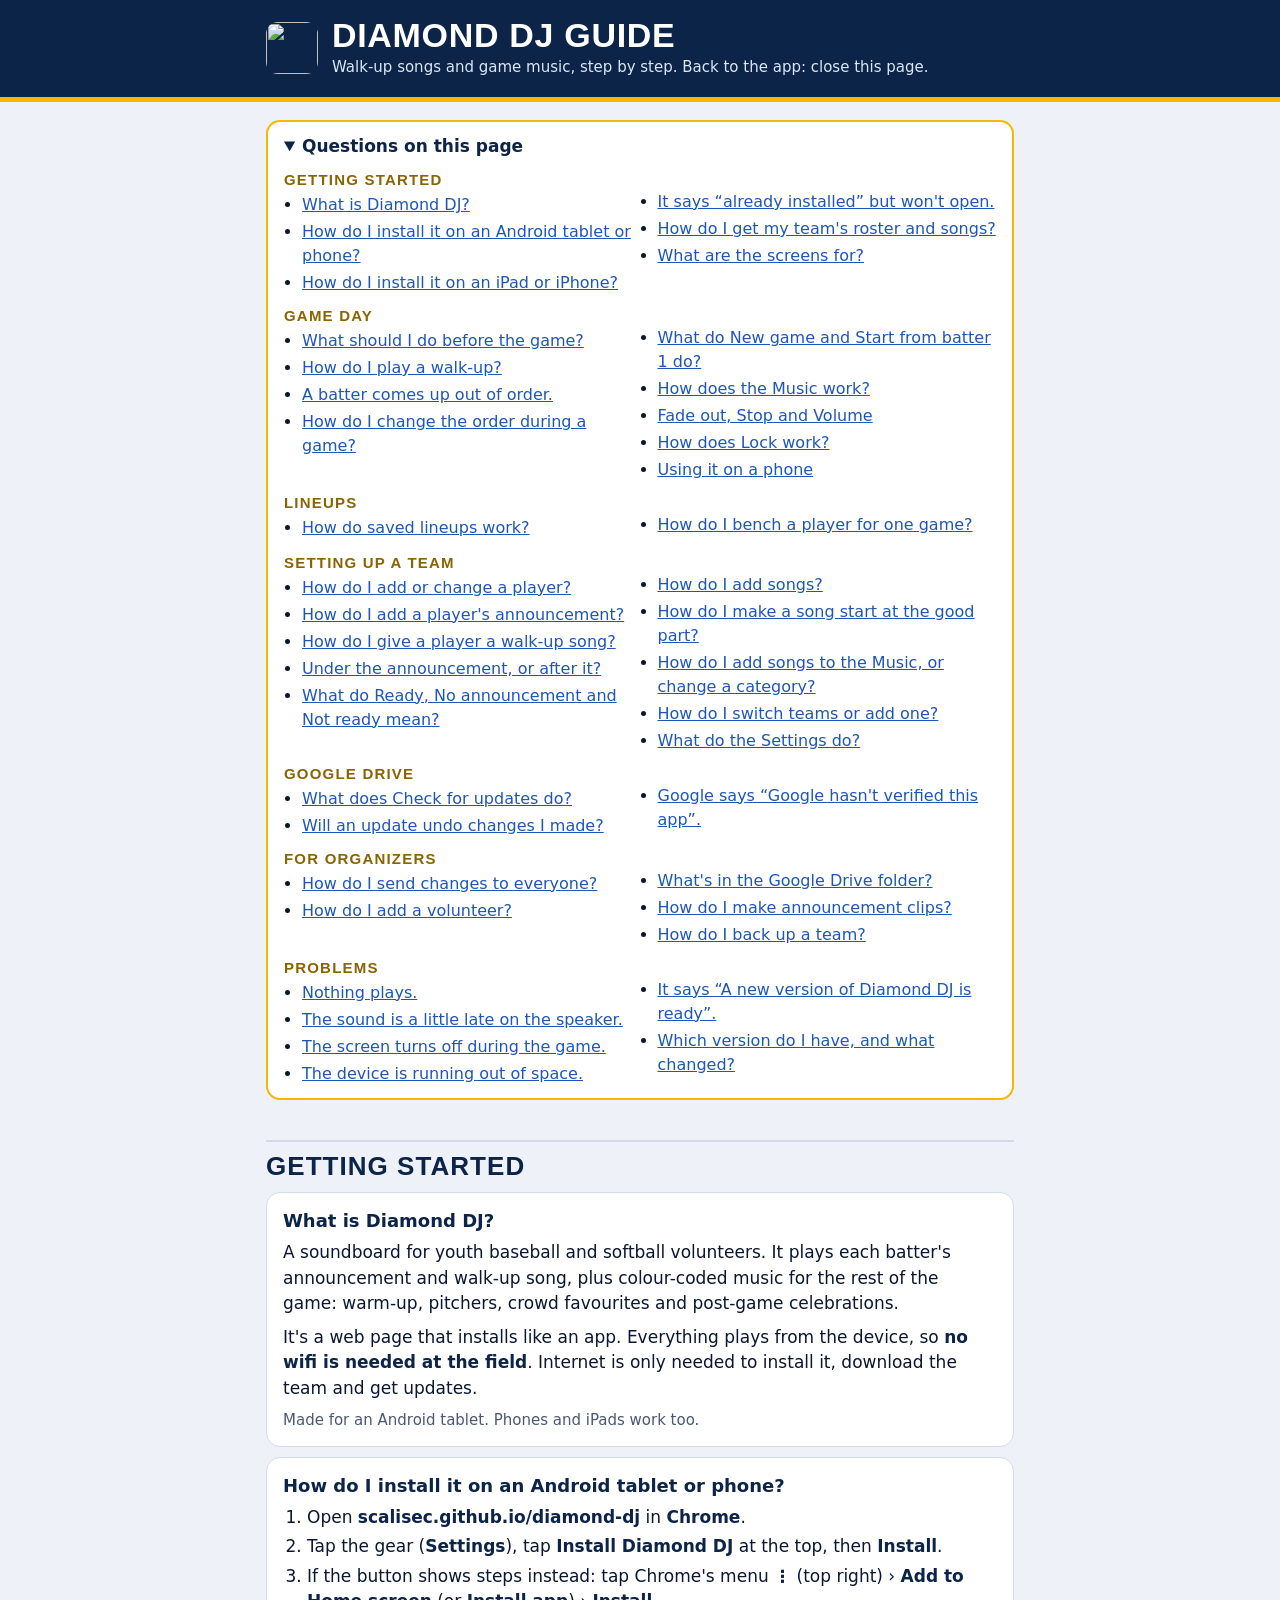
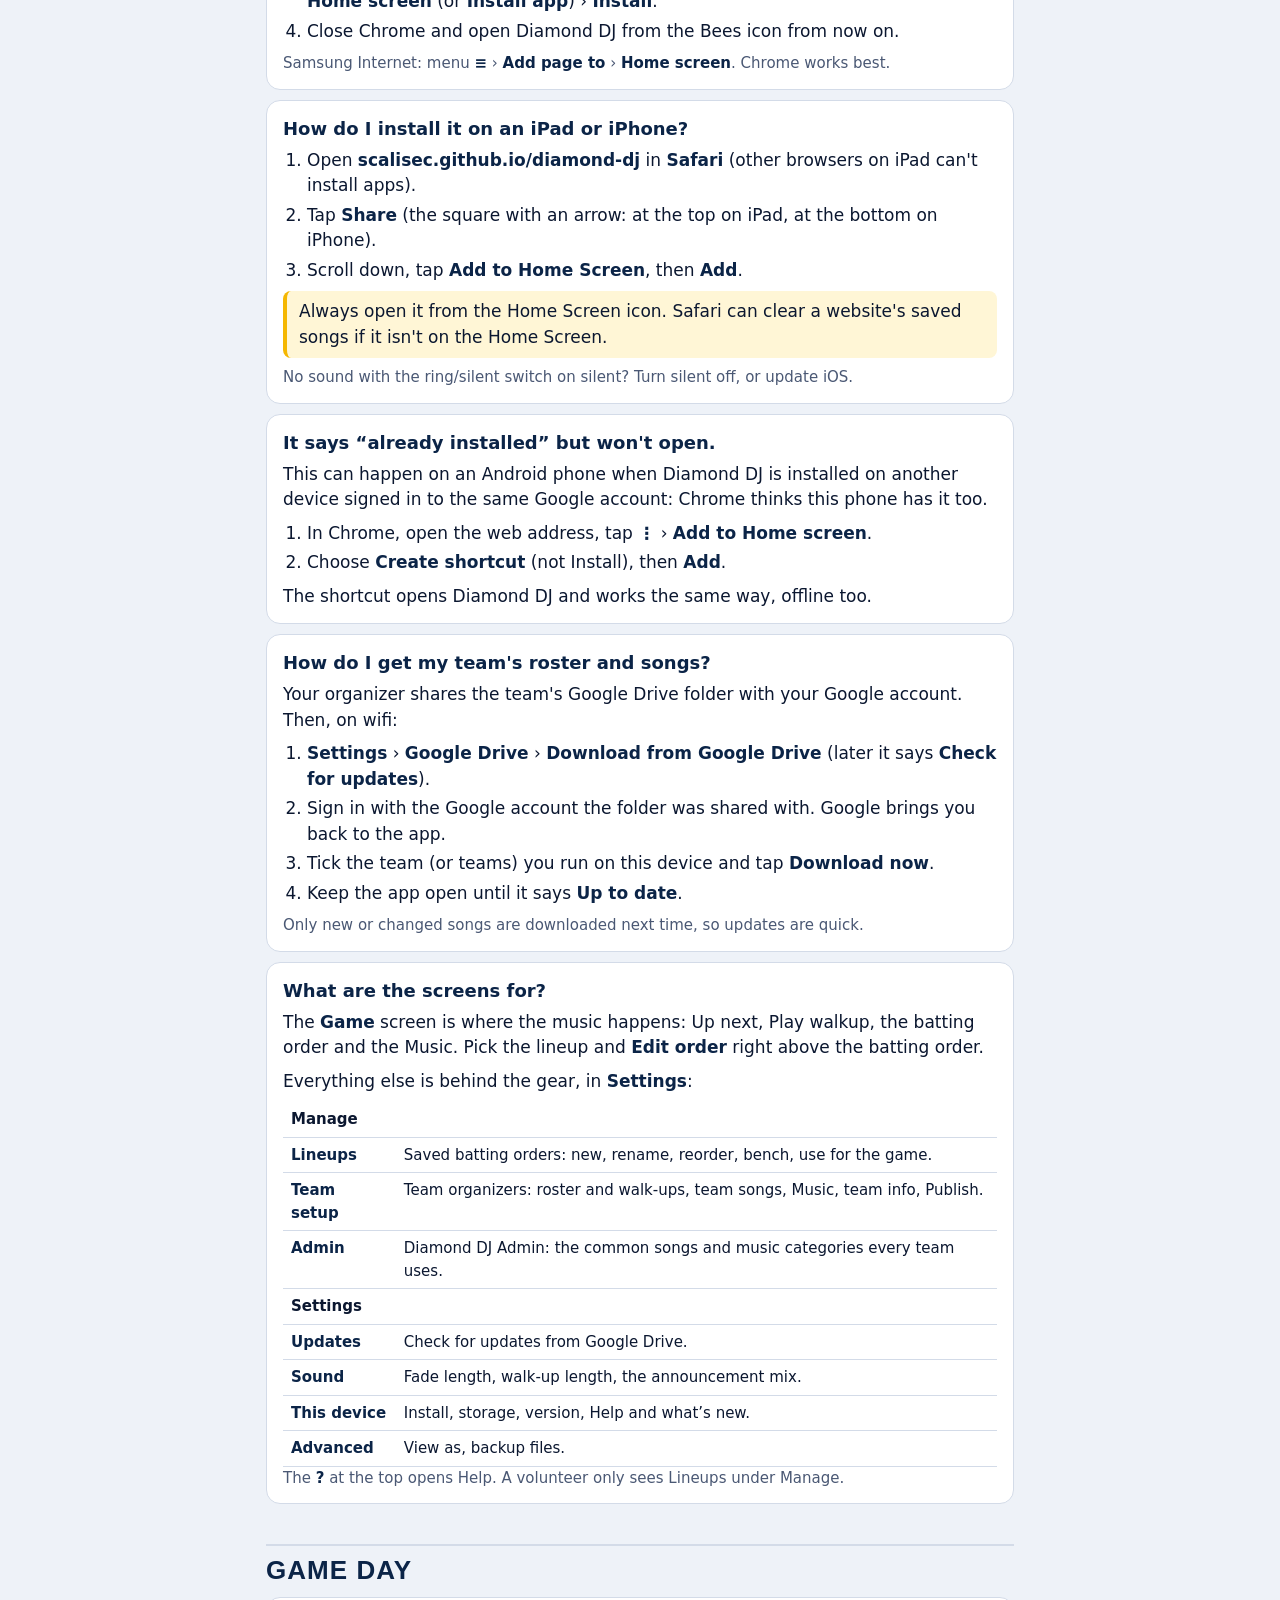
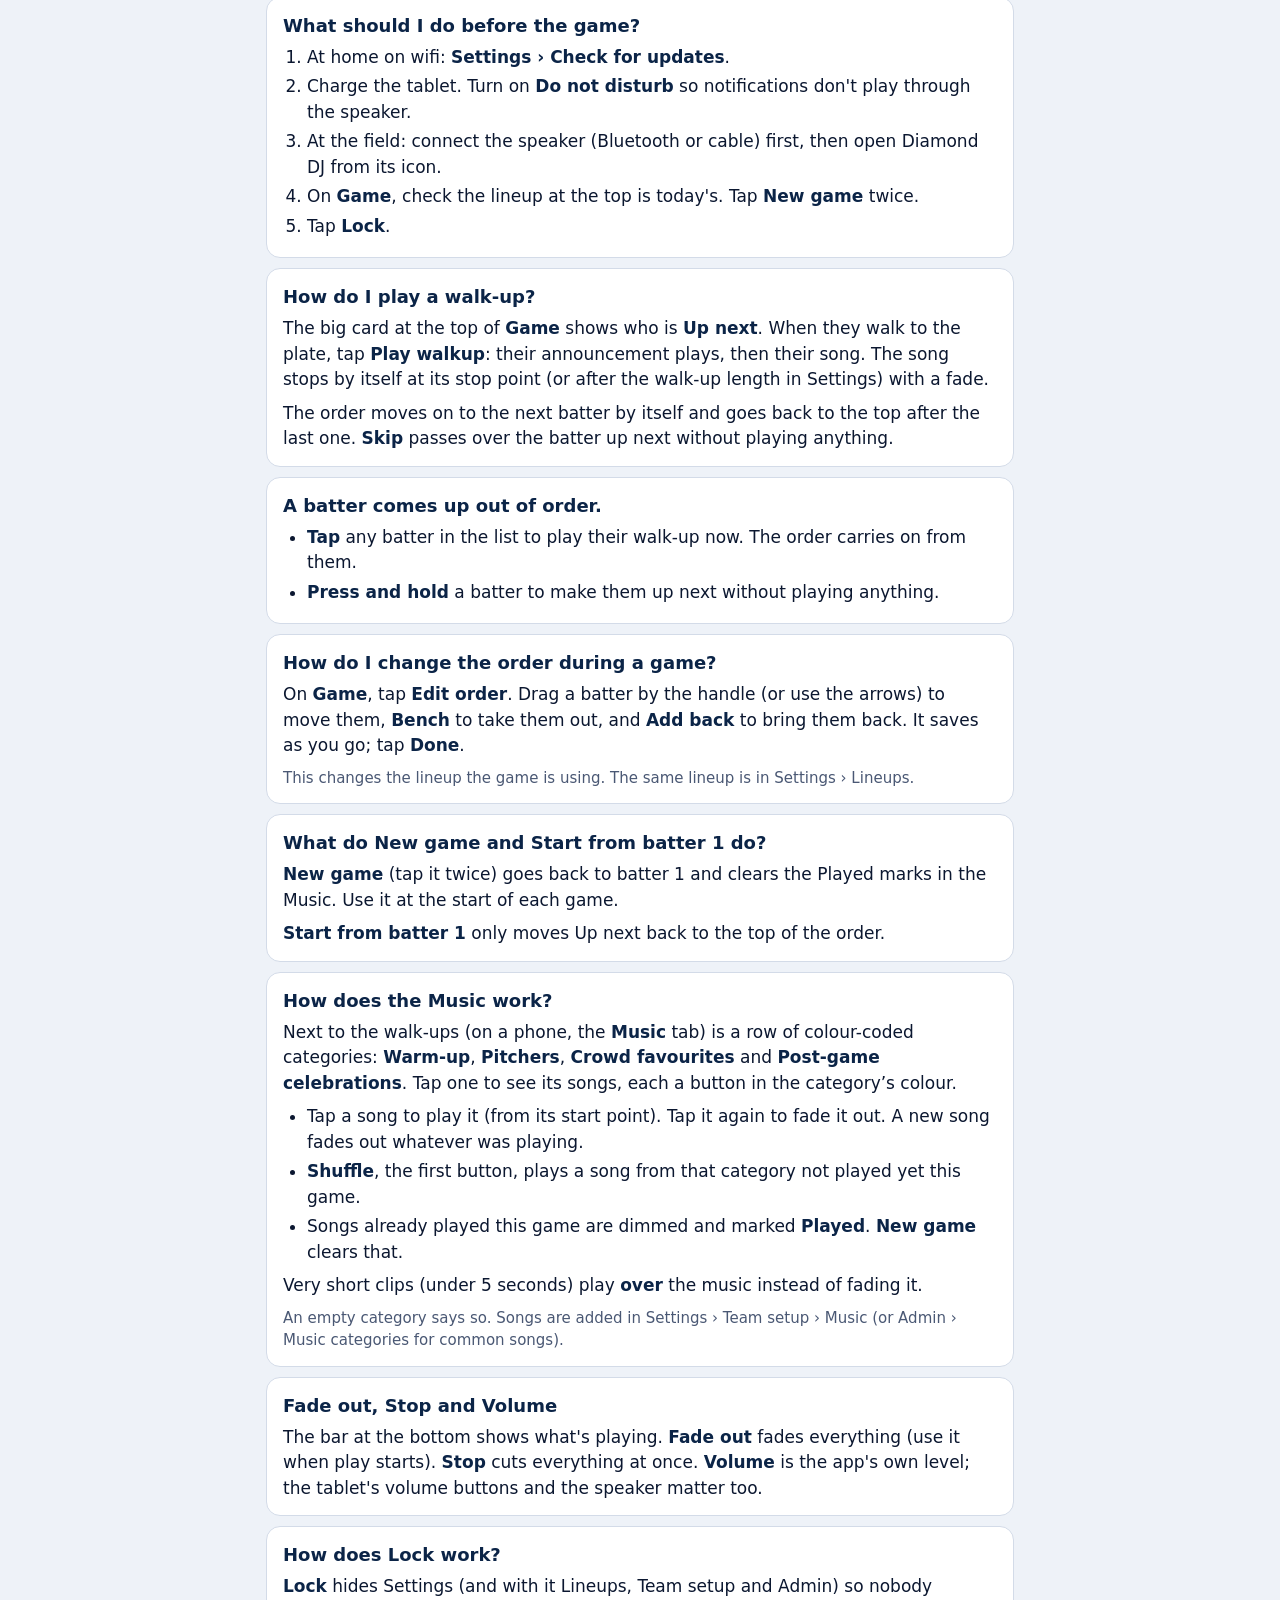
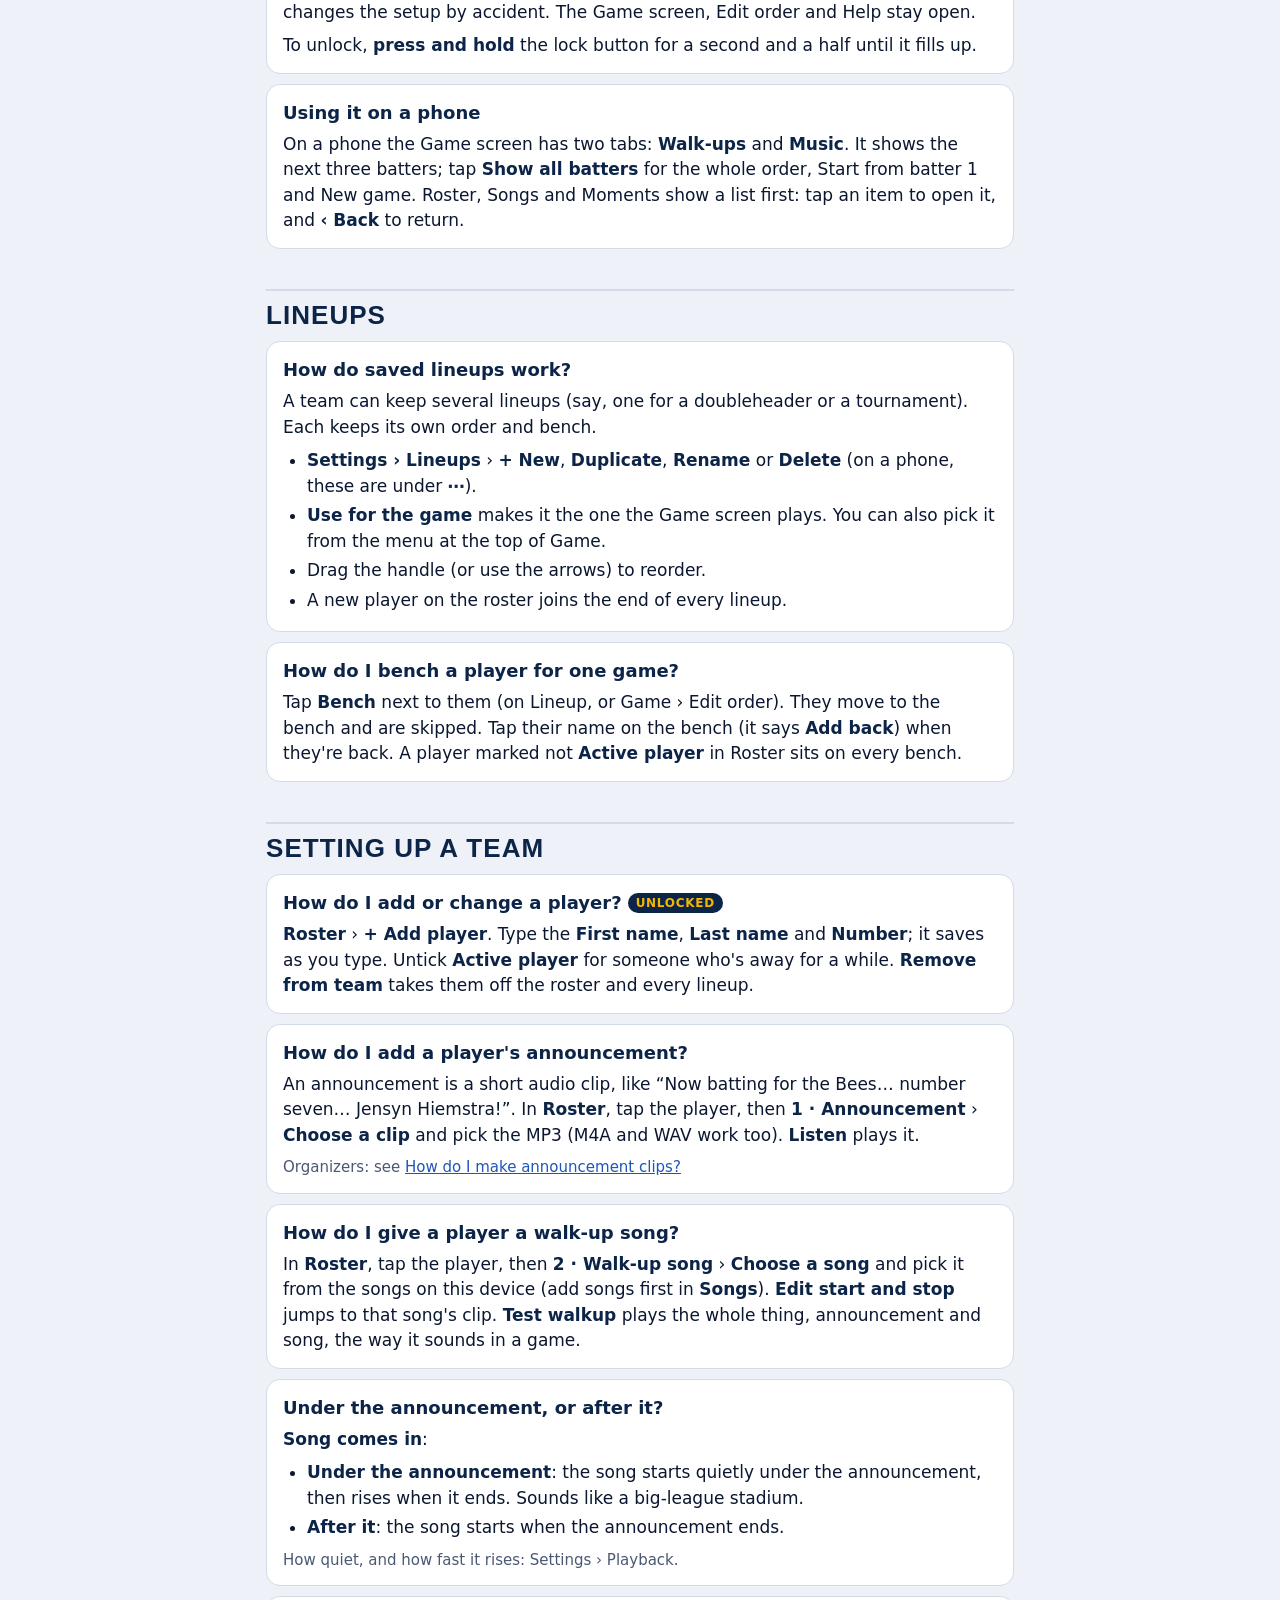
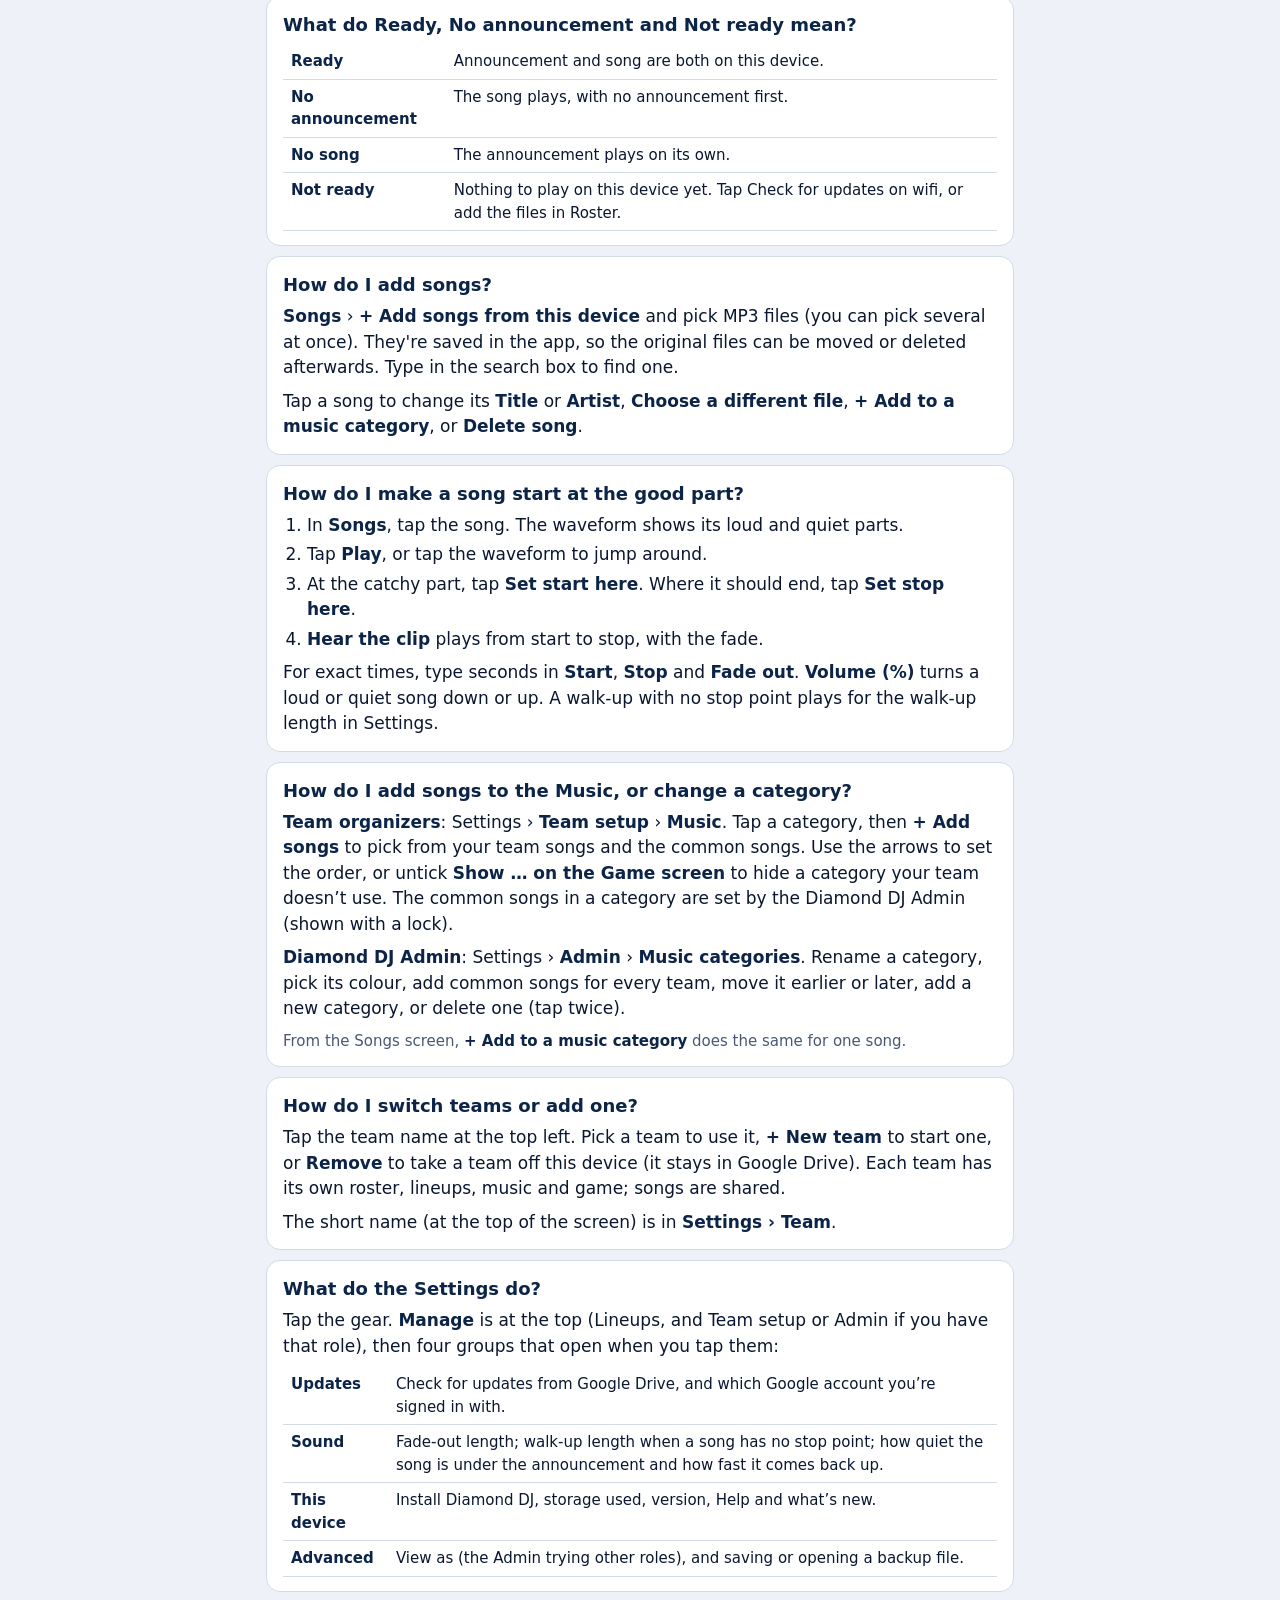
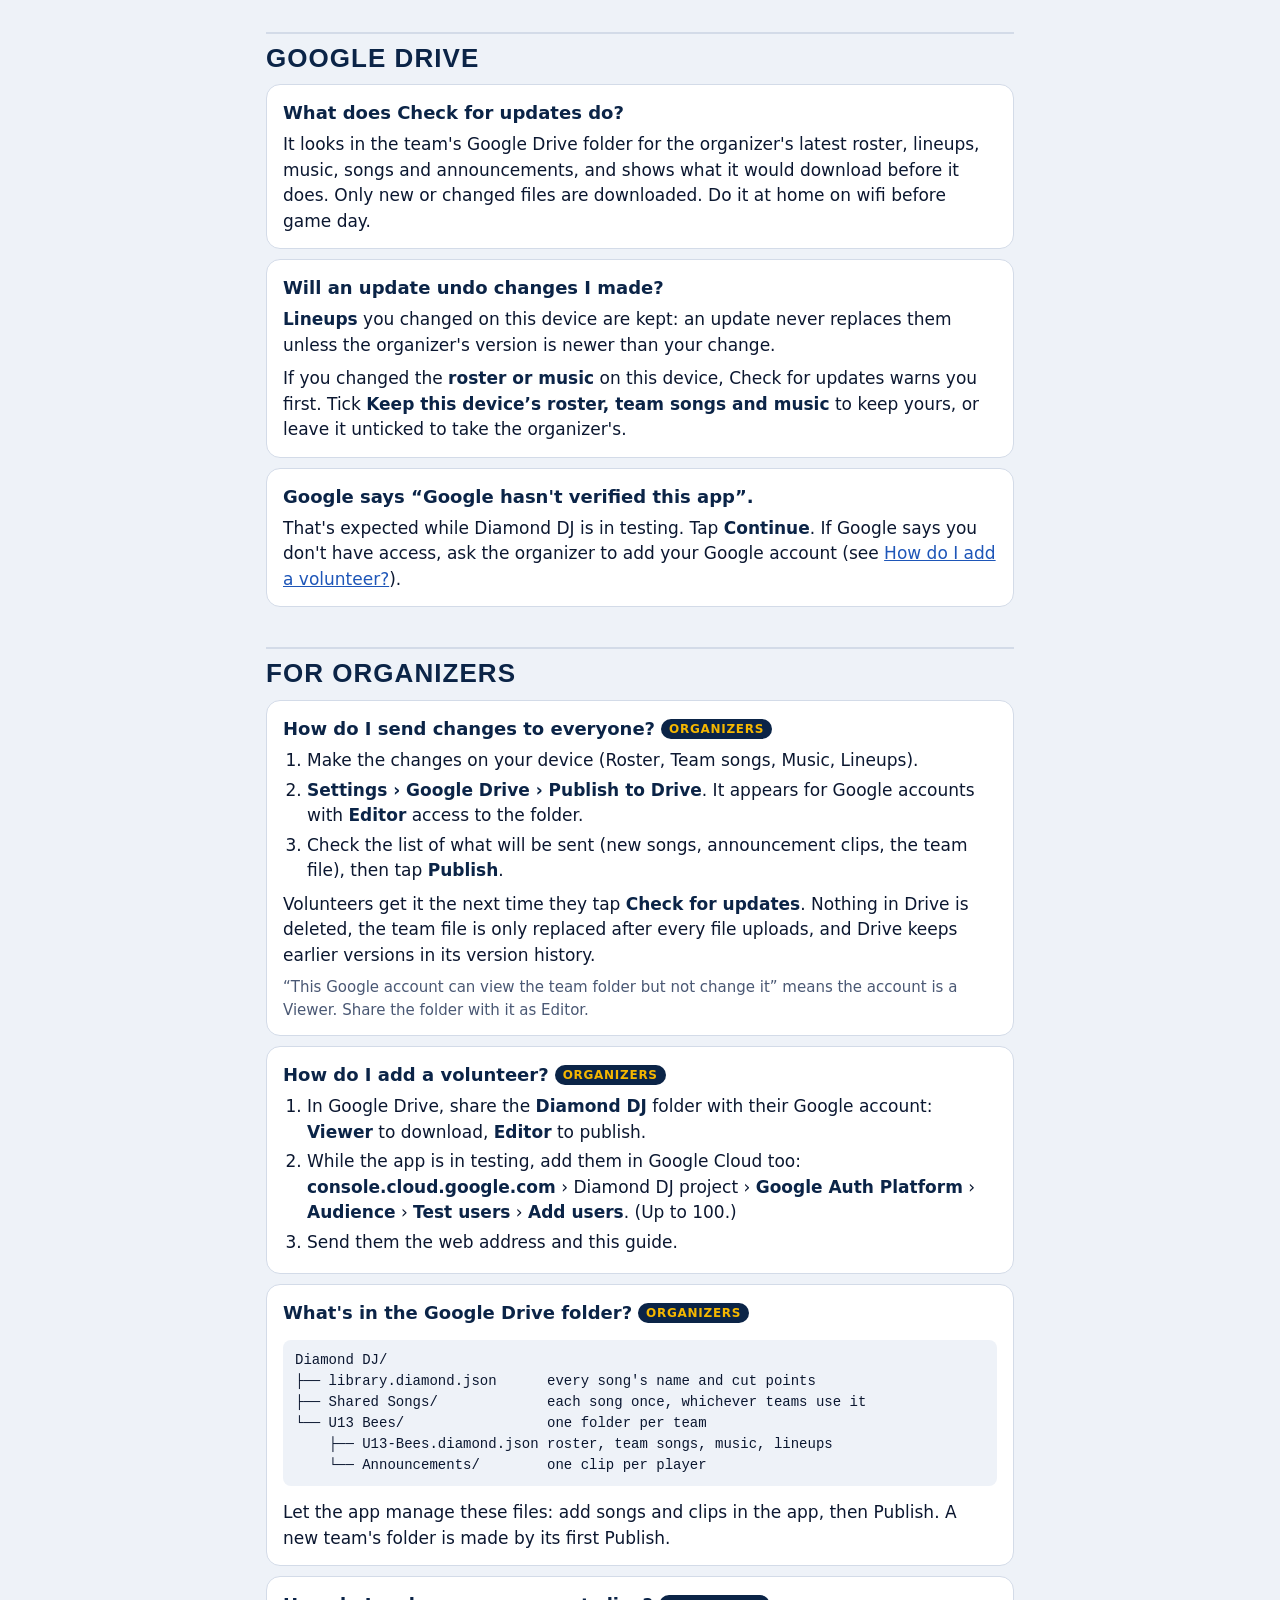
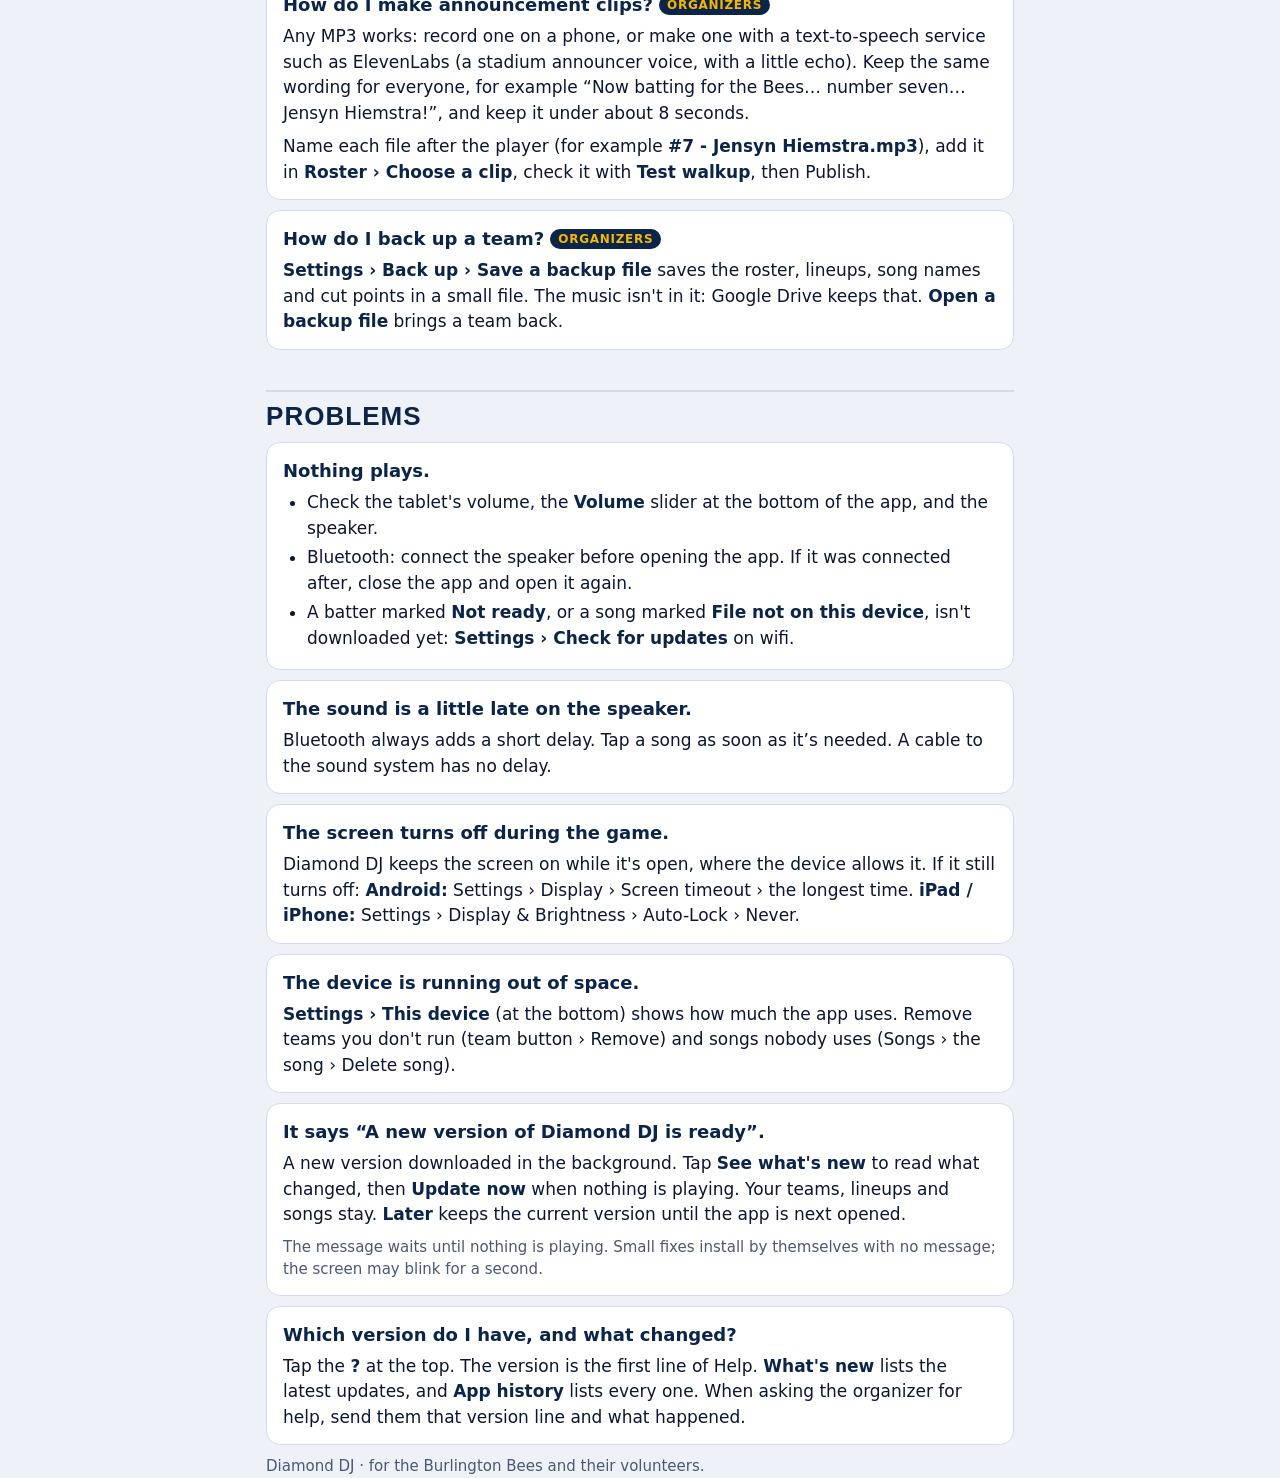
==== commit feea33dd: "v0.8.0: Music categories replace key moments - Game screen: walk-ups and Music. Colour-coded categor" ====
--- a/guide/index.html
+++ b/guide/index.html
@@ -61,7 +61,7 @@
 <li><a href="#out-of-order">A batter comes up out of order.</a></li>
 <li><a href="#change-order">How do I change the order during a game?</a></li>
 <li><a href="#new-game">What do New game and Start from batter 1 do?</a></li>
-<li><a href="#moments">How do key moments and breaks work?</a></li>
+<li><a href="#moments">How does the Music work?</a></li>
 <li><a href="#fade-stop">Fade out, Stop and Volume</a></li>
 <li><a href="#lock">How does Lock work?</a></li>
 <li><a href="#phone">Using it on a phone</a></li>
@@ -80,7 +80,7 @@
 <li><a href="#ready">What do Ready, No announcement and Not ready mean?</a></li>
 <li><a href="#add-songs">How do I add songs?</a></li>
 <li><a href="#start-stop">How do I make a song start at the good part?</a></li>
-<li><a href="#edit-moments">How do I make or change a key moment?</a></li>
+<li><a href="#edit-moments">How do I add songs to the Music, or change a category?</a></li>
 <li><a href="#teams">How do I switch teams or add one?</a></li>
 <li><a href="#settings">What do the Settings do?</a></li>
 </ul>
@@ -112,7 +112,7 @@
 <h2>Getting started</h2>
 
 <section id="what-is-it"><h3>What is Diamond DJ?</h3>
-<p>A soundboard for youth baseball and softball volunteers. It plays each batter's announcement and walk-up song, plus music for key moments (Home Run, Strikeout…) and breaks (Pitcher Warmup, Between Innings…).</p>
+<p>A soundboard for youth baseball and softball volunteers. It plays each batter's announcement and walk-up song, plus colour-coded music for the rest of the game: warm-up, pitchers, crowd favourites and post-game celebrations.</p>
 <p>It's a web page that installs like an app. Everything plays from the device, so <b>no wifi is needed at the field</b>. Internet is only needed to install it, download the team and get updates.</p>
 <p class="hint">Made for an Android tablet. Phones and iPads work too.</p></section>
 
@@ -153,13 +153,13 @@
 <p class="hint">Only new or changed songs are downloaded next time, so updates are quick.</p></section>
 
 <section id="screens"><h3>What are the screens for?</h3>
-<p>The <b>Game</b> screen is where the music happens: Up next, Play walkup, the batting order, key moments and breaks. Pick the lineup and <b>Edit order</b> right above the batting order.</p>
+<p>The <b>Game</b> screen is where the music happens: Up next, Play walkup, the batting order and the Music. Pick the lineup and <b>Edit order</b> right above the batting order.</p>
 <p>Everything else is behind the gear, in <b>Settings</b>:</p>
 <table>
 <tr><th colspan="2">Manage</th></tr>
 <tr><td><b>Lineups</b></td><td>Saved batting orders: new, rename, reorder, bench, use for the game.</td></tr>
-<tr><td><b>Team setup</b></td><td>Team organizers: roster and walk-ups, team songs, moments, team info, Publish.</td></tr>
-<tr><td><b>Admin</b></td><td>Diamond DJ Admin: the common songs and moments every team uses.</td></tr>
+<tr><td><b>Team setup</b></td><td>Team organizers: roster and walk-ups, team songs, Music, team info, Publish.</td></tr>
+<tr><td><b>Admin</b></td><td>Diamond DJ Admin: the common songs and music categories every team uses.</td></tr>
 <tr><th colspan="2">Settings</th></tr>
 <tr><td><b>Updates</b></td><td>Check for updates from Google Drive.</td></tr>
 <tr><td><b>Sound</b></td><td>Fade length, walk-up length, the announcement mix.</td></tr>
@@ -194,29 +194,28 @@
 <p class="hint">This changes the lineup the game is using. The same lineup is in Settings › Lineups.</p></section>
 
 <section id="new-game"><h3>What do New game and Start from batter 1 do?</h3>
-<p><b>New game</b> (tap it twice) goes back to batter 1 and lets every key moment song play again. Use it at the start of each game.</p>
+<p><b>New game</b> (tap it twice) goes back to batter 1 and clears the Played marks in the Music. Use it at the start of each game.</p>
 <p><b>Start from batter 1</b> only moves Up next back to the top of the order.</p></section>
 
-<section id="moments"><h3>How do key moments and breaks work?</h3>
-<p>Under the walk-ups are two sets of buttons: <b>Key moments</b> (Home Run, Strikeout, Great Play…) and <b>Warmups &amp; breaks</b> (Pitcher Warmup, Between Innings, Pregame, O Canada…). Tap one to play it; tap it again to fade it out. A new sound fades out whatever was playing.</p>
-<p>Each button does one of three things, set by the organizer:</p>
-<ul>
-<li><b>A random song</b>, skipping songs already played this game.</li>
-<li><b>The next song in order</b>.</li>
-<li><b>A playlist</b> that keeps going, with songs overlapping. Tap it again to skip to the next song.</li>
-</ul>
-<p>Short clips (under 5 seconds), like a foul-ball horn, play <b>over</b> the music instead of fading it.</p>
-<p class="hint">A dimmed button has no songs yet. Add them on the Moments screen.</p></section>
+<section id="moments"><h3>How does the Music work?</h3>
+<p>Next to the walk-ups (on a phone, the <b>Music</b> tab) is a row of colour-coded categories: <b>Warm-up</b>, <b>Pitchers</b>, <b>Crowd favourites</b> and <b>Post-game celebrations</b>. Tap one to see its songs, each a button in the category’s colour.</p>
+<ul>
+<li>Tap a song to play it (from its start point). Tap it again to fade it out. A new song fades out whatever was playing.</li>
+<li><b>Shuffle</b>, the first button, plays a song from that category not played yet this game.</li>
+<li>Songs already played this game are dimmed and marked <b>Played</b>. <b>New game</b> clears that.</li>
+</ul>
+<p>Very short clips (under 5 seconds) play <b>over</b> the music instead of fading it.</p>
+<p class="hint">An empty category says so. Songs are added in Settings › Team setup › Music (or Admin › Music categories for common songs).</p></section>
 
 <section id="fade-stop"><h3>Fade out, Stop and Volume</h3>
 <p>The bar at the bottom shows what's playing. <b>Fade out</b> fades everything (use it when play starts). <b>Stop</b> cuts everything at once. <b>Volume</b> is the app's own level; the tablet's volume buttons and the speaker matter too.</p></section>
 
 <section id="lock"><h3>How does Lock work?</h3>
-<p><b>Lock</b> hides Roster, Songs, Moments and Settings so nobody changes the setup by accident. Game, Lineup and Help stay open.</p>
+<p><b>Lock</b> hides Settings (and with it Lineups, Team setup and Admin) so nobody changes the setup by accident. The Game screen, Edit order and Help stay open.</p>
 <p>To unlock, <b>press and hold</b> the lock button for a second and a half until it fills up.</p></section>
 
 <section id="phone"><h3>Using it on a phone</h3>
-<p>On a phone the Game screen has three tabs: <b>Walkups</b>, <b>Moments</b> and <b>Breaks</b>. It shows the next three batters; tap <b>Show all batters</b> for the whole order, Start from batter 1 and New game. Roster, Songs and Moments show a list first: tap an item to open it, and <b>‹ Back</b> to return.</p></section>
+<p>On a phone the Game screen has two tabs: <b>Walk-ups</b> and <b>Music</b>. It shows the next three batters; tap <b>Show all batters</b> for the whole order, Start from batter 1 and New game. Roster, Songs and Moments show a list first: tap an item to open it, and <b>‹ Back</b> to return.</p></section>
 
 <h2>Lineups</h2>
 
@@ -262,7 +261,7 @@
 
 <section id="add-songs"><h3>How do I add songs?</h3>
 <p><b>Songs</b> › <b>+ Add songs from this device</b> and pick MP3 files (you can pick several at once). They're saved in the app, so the original files can be moved or deleted afterwards. Type in the search box to find one.</p>
-<p>Tap a song to change its <b>Title</b> or <b>Artist</b>, <b>Choose a different file</b>, <b>+ Add to a moment</b>, or <b>Delete song</b>.</p></section>
+<p>Tap a song to change its <b>Title</b> or <b>Artist</b>, <b>Choose a different file</b>, <b>+ Add to a music category</b>, or <b>Delete song</b>.</p></section>
 
 <section id="start-stop"><h3>How do I make a song start at the good part?</h3>
 <ol>
@@ -273,24 +272,20 @@
 </ol>
 <p>For exact times, type seconds in <b>Start</b>, <b>Stop</b> and <b>Fade out</b>. <b>Volume (%)</b> turns a loud or quiet song down or up. A walk-up with no stop point plays for the walk-up length in Settings.</p></section>
 
-<section id="edit-moments"><h3>How do I make or change a key moment?</h3>
-<ol>
-<li><b>Moments</b> › <b>+ New moment</b>, or tap one to change it.</li>
-<li>Set the <b>Button name</b>, <b>Button colour</b> and where it <b>Shows under</b>: <b>Key moments</b> or <b>Warmups &amp; breaks</b>.</li>
-<li><b>When tapped, play</b>: a random song, the next song in order, or a playlist. Tick <b>Skip songs already played this game</b> for random.</li>
-<li><b>+ Add songs from the library</b>. Use the arrows to set the order.</li>
-</ol>
-<p><b>Move earlier</b> and <b>Move later</b> change where the button sits on Game. <b>Delete this moment</b> removes the button (the songs stay). New teams start with the usual moments, empty.</p></section>
+<section id="edit-moments"><h3>How do I add songs to the Music, or change a category?</h3>
+<p><b>Team organizers</b>: Settings › <b>Team setup</b> › <b>Music</b>. Tap a category, then <b>+ Add songs</b> to pick from your team songs and the common songs. Use the arrows to set the order, or untick <b>Show … on the Game screen</b> to hide a category your team doesn’t use. The common songs in a category are set by the Diamond DJ Admin (shown with a lock).</p>
+<p><b>Diamond DJ Admin</b>: Settings › <b>Admin</b> › <b>Music categories</b>. Rename a category, pick its colour, add common songs for every team, move it earlier or later, add a new category, or delete one (tap twice).</p>
+<p class="hint">From the Songs screen, <b>+ Add to a music category</b> does the same for one song.</p></section>
 
 <section id="teams"><h3>How do I switch teams or add one?</h3>
-<p>Tap the team name at the top left. Pick a team to use it, <b>+ New team</b> to start one, or <b>Remove</b> to take a team off this device (it stays in Google Drive). Each team has its own roster, lineups, moments and game; songs are shared.</p>
+<p>Tap the team name at the top left. Pick a team to use it, <b>+ New team</b> to start one, or <b>Remove</b> to take a team off this device (it stays in Google Drive). Each team has its own roster, lineups, music and game; songs are shared.</p>
 <p>The short name (at the top of the screen) is in <b>Settings › Team</b>.</p></section>
 
 <section id="settings"><h3>What do the Settings do?</h3>
 <p>Tap the gear. <b>Manage</b> is at the top (Lineups, and Team setup or Admin if you have that role), then four groups that open when you tap them:</p>
 <table>
 <tr><td><b>Updates</b></td><td>Check for updates from Google Drive, and which Google account you’re signed in with.</td></tr>
-<tr><td><b>Sound</b></td><td>Fade-out length; walk-up length when a song has no stop point; how quiet the song is under the announcement and how fast it comes back up; how much playlist songs overlap.</td></tr>
+<tr><td><b>Sound</b></td><td>Fade-out length; walk-up length when a song has no stop point; how quiet the song is under the announcement and how fast it comes back up.</td></tr>
 <tr><td><b>This device</b></td><td>Install Diamond DJ, storage used, version, Help and what’s new.</td></tr>
 <tr><td><b>Advanced</b></td><td>View as (the Admin trying other roles), and saving or opening a backup file.</td></tr>
 </table></section>
@@ -298,11 +293,11 @@
 <h2>Google Drive</h2>
 
 <section id="updates"><h3>What does Check for updates do?</h3>
-<p>It looks in the team's Google Drive folder for the organizer's latest roster, lineups, moments, songs and announcements, and shows what it would download before it does. Only new or changed files are downloaded. Do it at home on wifi before game day.</p></section>
+<p>It looks in the team's Google Drive folder for the organizer's latest roster, lineups, music, songs and announcements, and shows what it would download before it does. Only new or changed files are downloaded. Do it at home on wifi before game day.</p></section>
 
 <section id="my-changes"><h3>Will an update undo changes I made?</h3>
 <p><b>Lineups</b> you changed on this device are kept: an update never replaces them unless the organizer's version is newer than your change.</p>
-<p>If you changed the <b>roster or moments</b> on this device, Check for updates warns you first. Tick <b>Keep this device's roster and moments</b> to keep yours, or leave it unticked to take the organizer's.</p></section>
+<p>If you changed the <b>roster or music</b> on this device, Check for updates warns you first. Tick <b>Keep this device’s roster, team songs and music</b> to keep yours, or leave it unticked to take the organizer's.</p></section>
 
 <section id="not-verified"><h3>Google says “Google hasn't verified this app”.</h3>
 <p>That's expected while Diamond DJ is in testing. Tap <b>Continue</b>. If Google says you don't have access, ask the organizer to add your Google account (see <a href="#add-volunteer">How do I add a volunteer?</a>).</p></section>
@@ -311,7 +306,7 @@
 
 <section id="publish"><h3>How do I send changes to everyone?<span class="who">Organizers</span></h3>
 <ol>
-<li>Make the changes on your device (Roster, Songs, Moments, Lineup).</li>
+<li>Make the changes on your device (Roster, Team songs, Music, Lineups).</li>
 <li><b>Settings › Google Drive › Publish to Drive</b>. It appears for Google accounts with <b>Editor</b> access to the folder.</li>
 <li>Check the list of what will be sent (new songs, announcement clips, the team file), then tap <b>Publish</b>.</li>
 </ol>
@@ -330,7 +325,7 @@
 ├── library.diamond.json      every song's name and cut points
 ├── Shared Songs/             each song once, whichever teams use it
 └── U13 Bees/                 one folder per team
-    ├── U13-Bees.diamond.json roster, moments, lineups
+    ├── U13-Bees.diamond.json roster, team songs, music, lineups
     └── Announcements/        one clip per player</pre>
 <p>Let the app manage these files: add songs and clips in the app, then Publish. A new team's folder is made by its first Publish.</p></section>
 
@@ -351,7 +346,7 @@
 </ul></section>
 
 <section id="delay"><h3>The sound is a little late on the speaker.</h3>
-<p>Bluetooth always adds a short delay. Tap a moment as soon as it happens. A cable to the sound system has no delay.</p></section>
+<p>Bluetooth always adds a short delay. Tap a song as soon as it’s needed. A cable to the sound system has no delay.</p></section>
 
 <section id="screen-off"><h3>The screen turns off during the game.</h3>
 <p>Diamond DJ keeps the screen on while it's open, where the device allows it. If it still turns off: <b>Android:</b> Settings › Display › Screen timeout › the longest time. <b>iPad / iPhone:</b> Settings › Display &amp; Brightness › Auto-Lock › Never.</p></section>
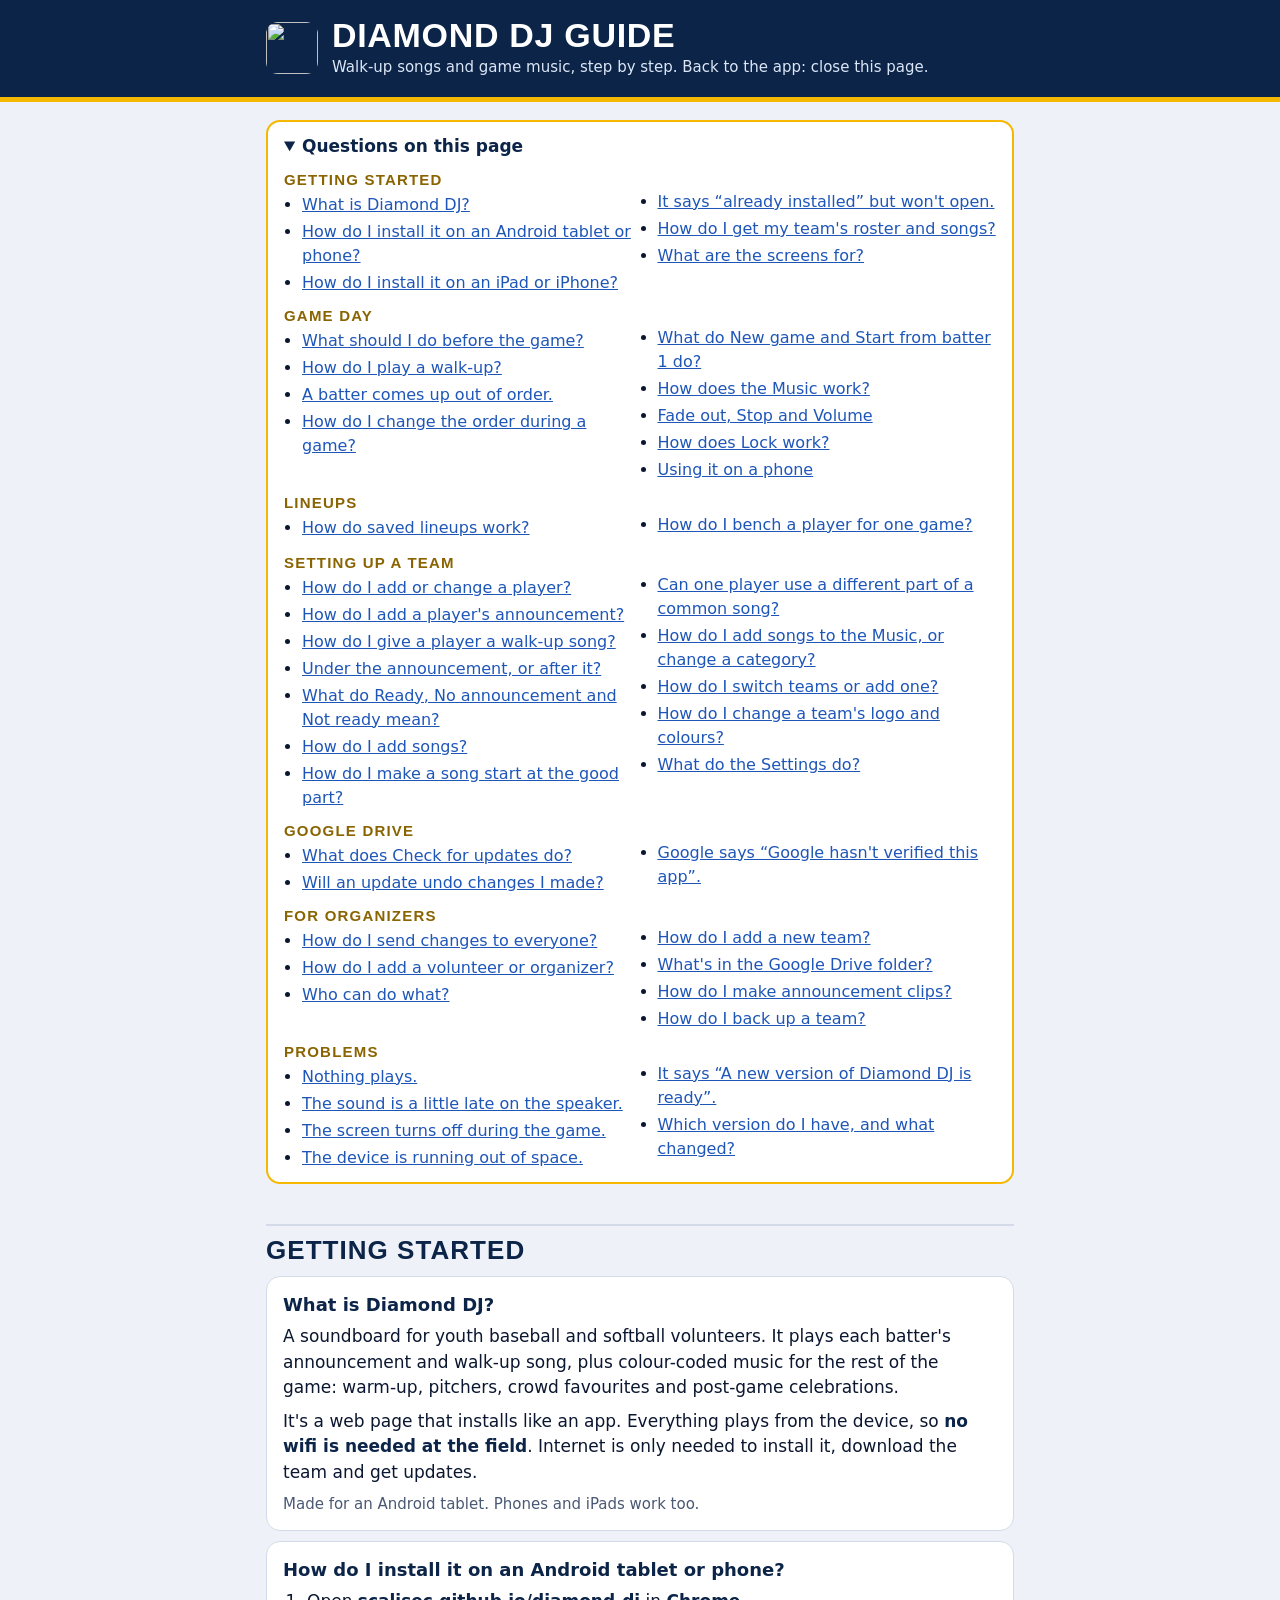
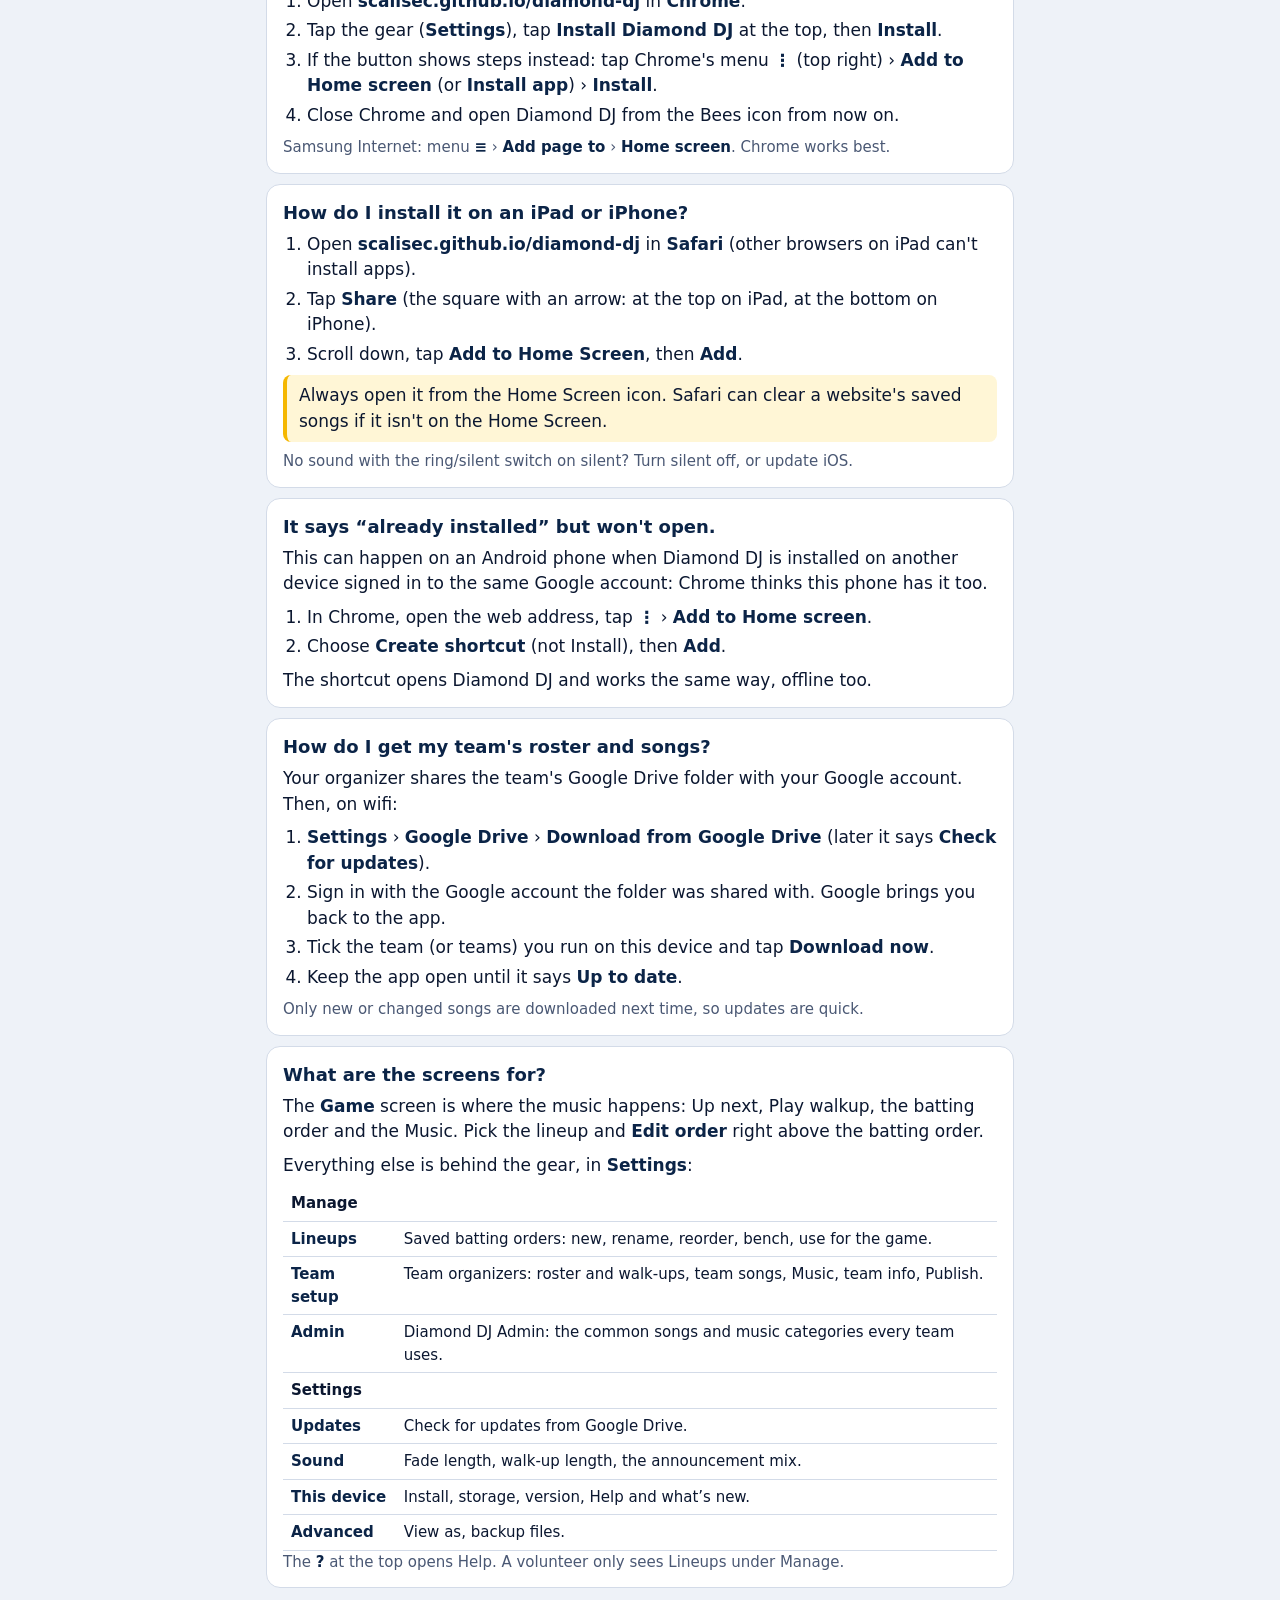
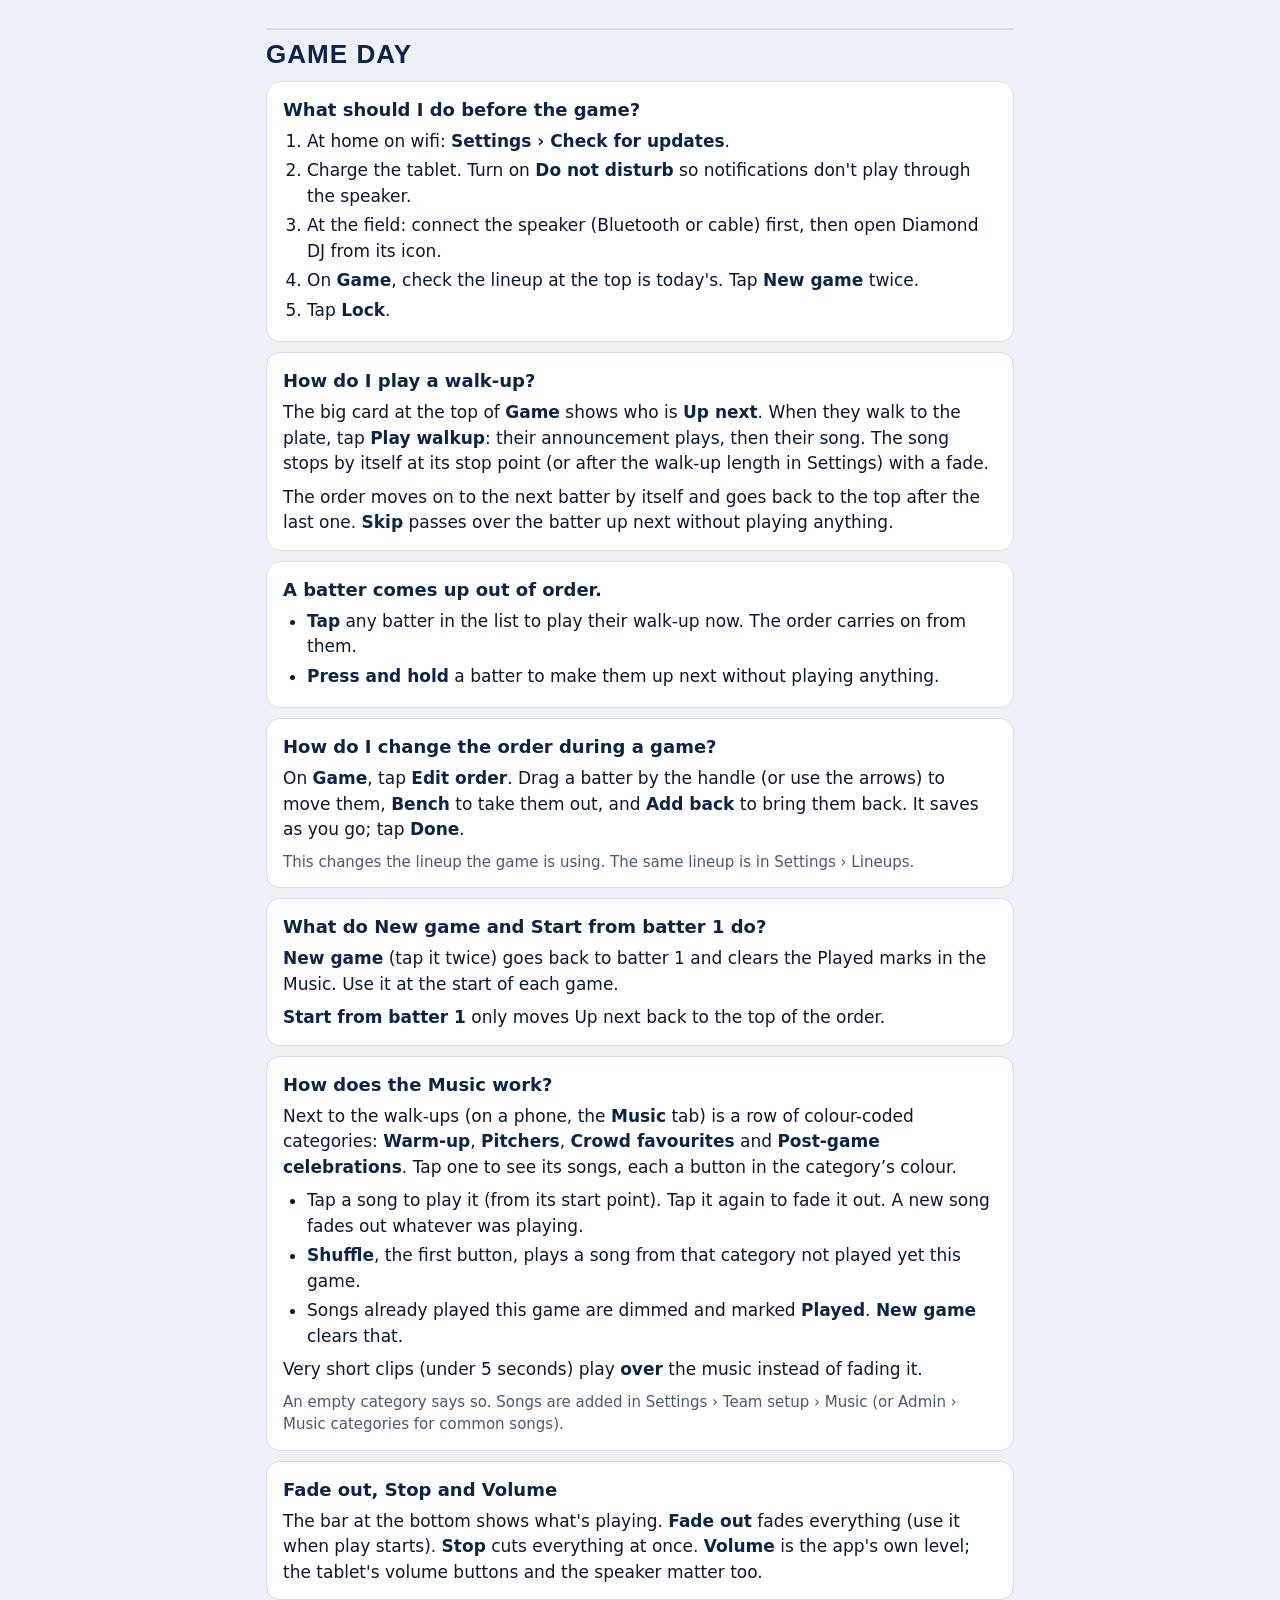
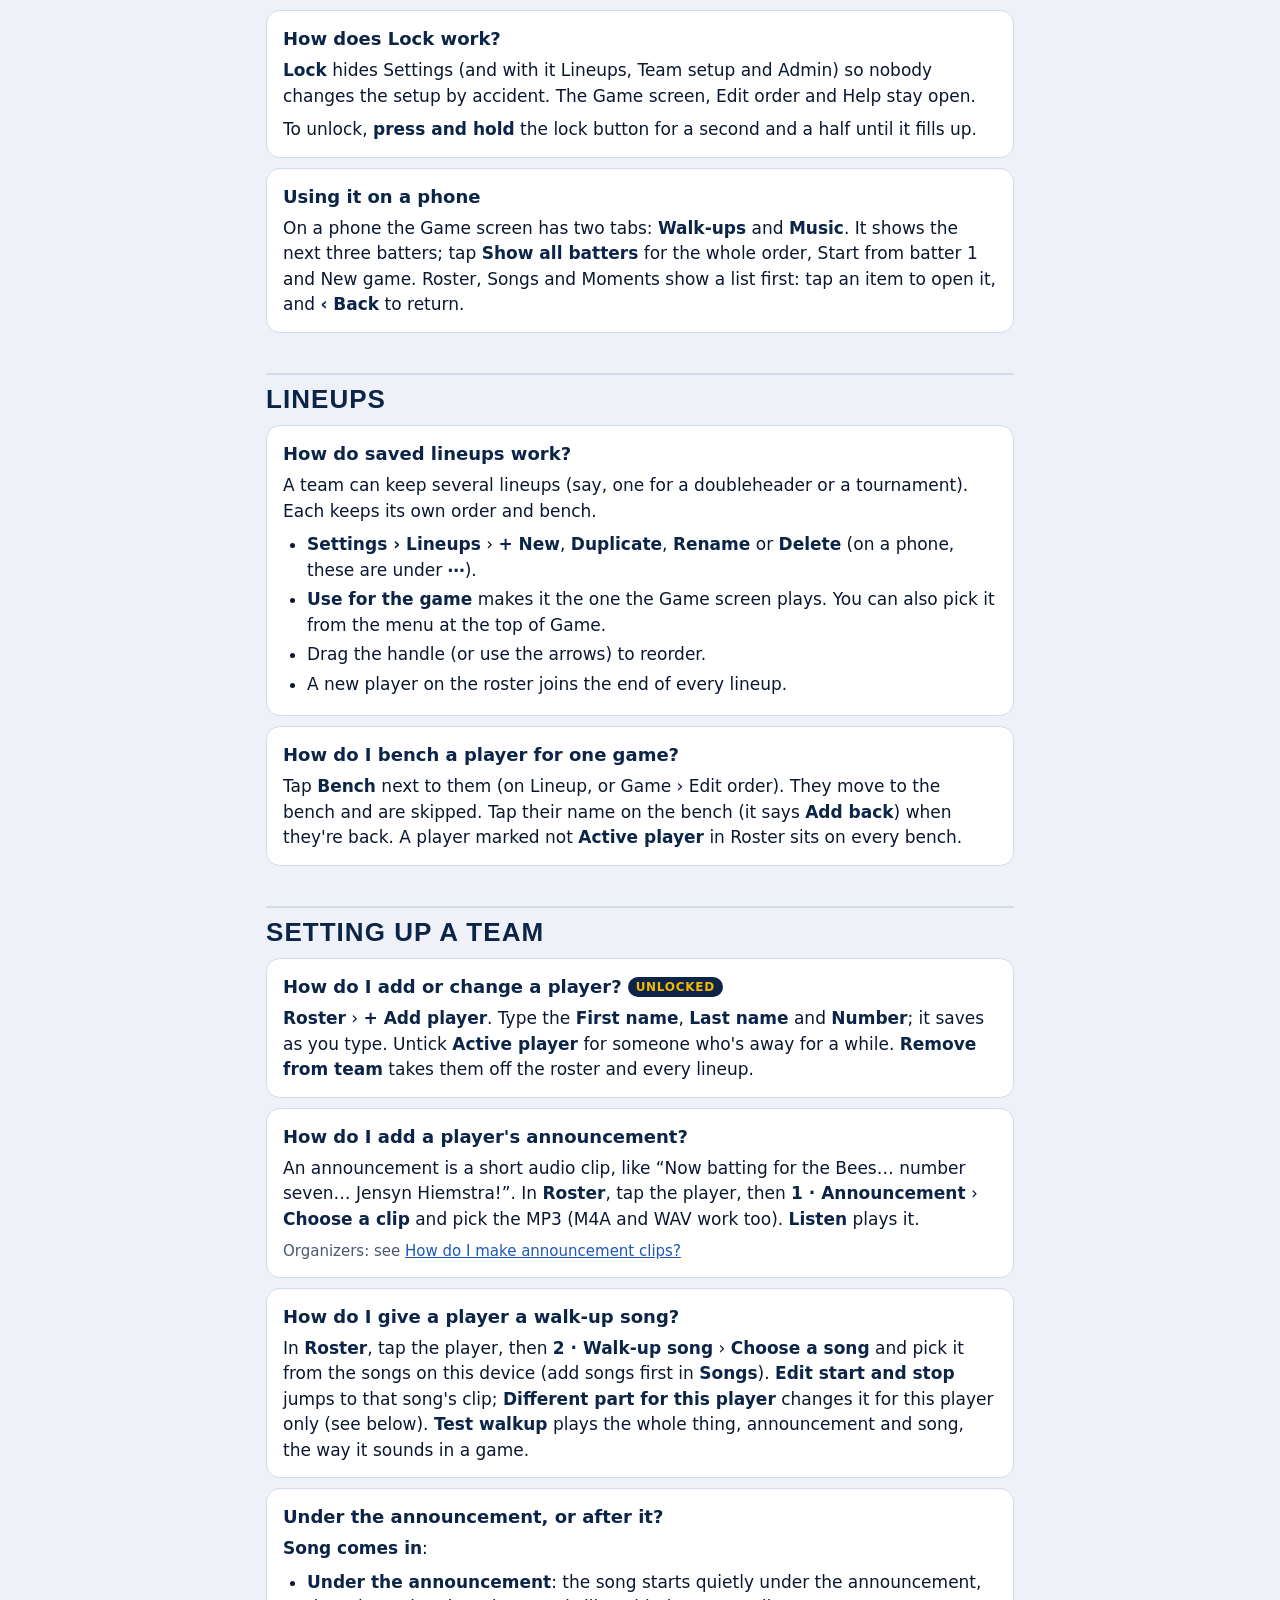
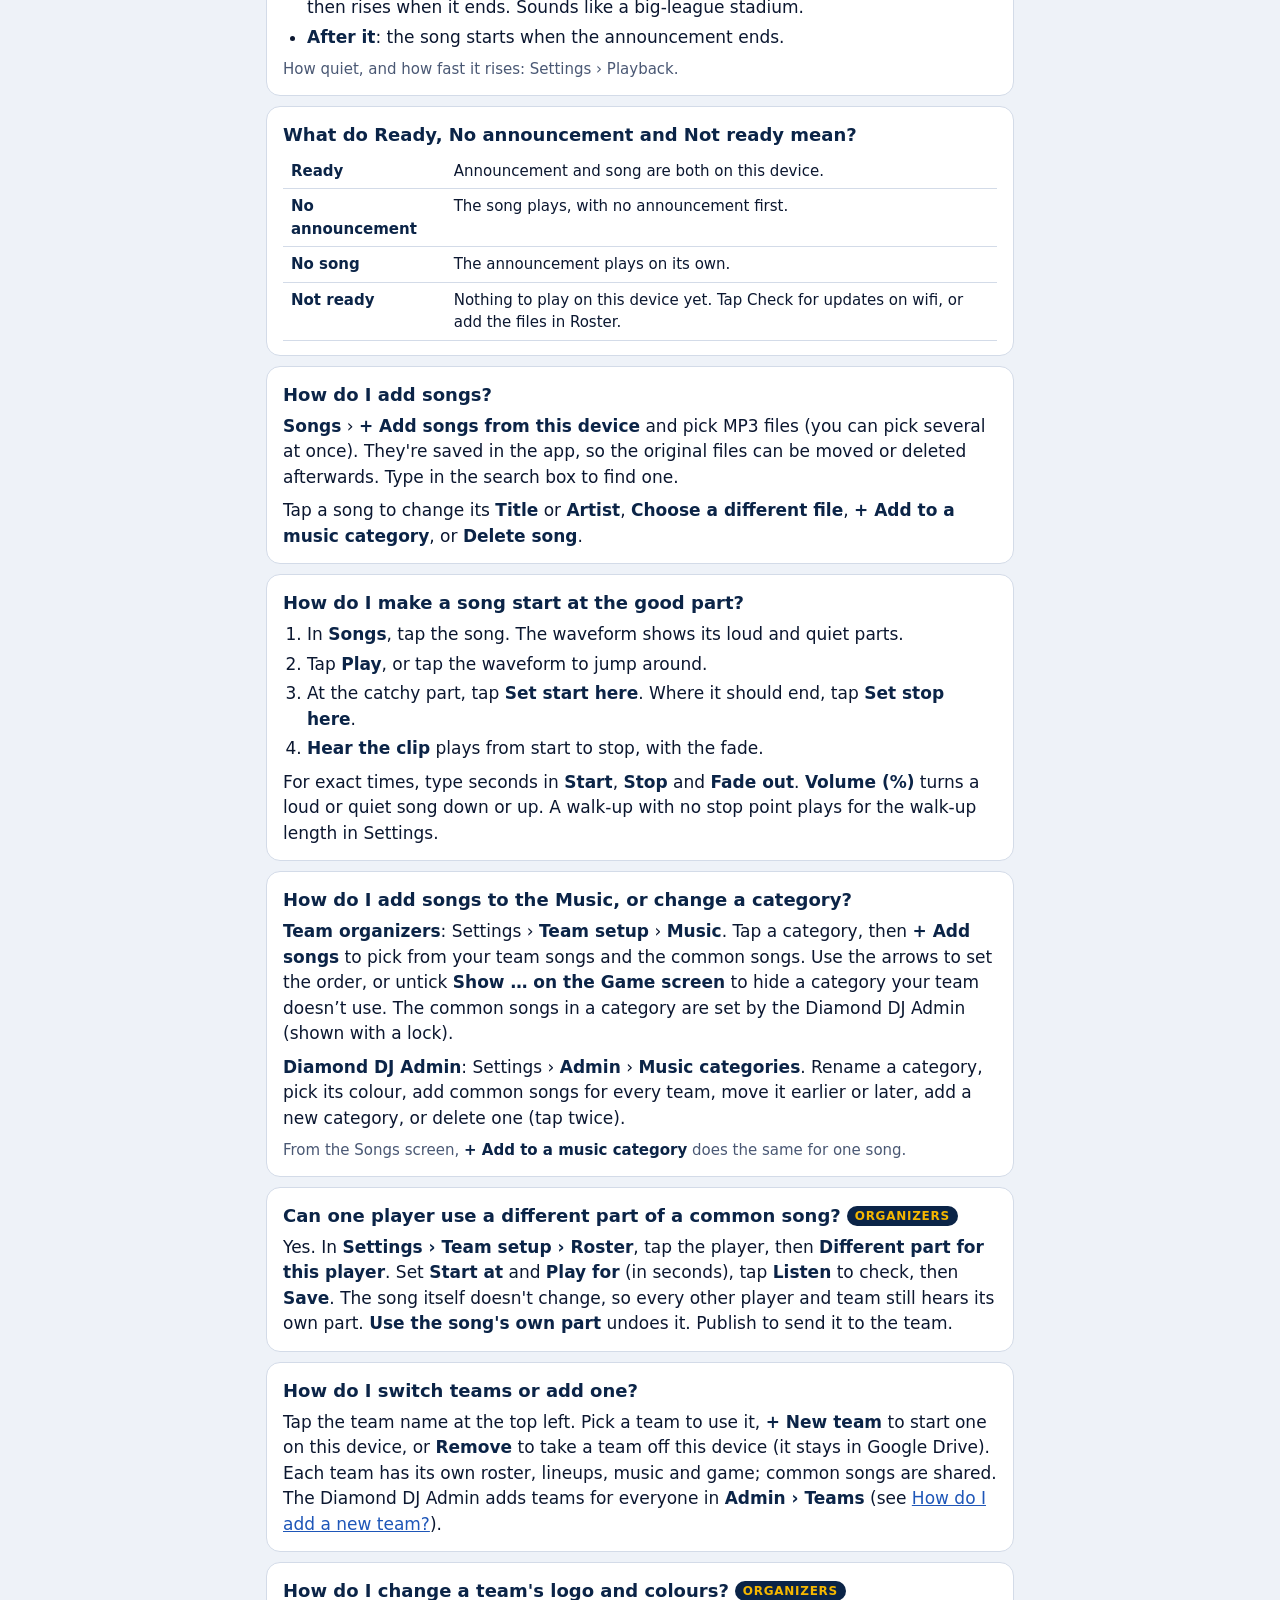
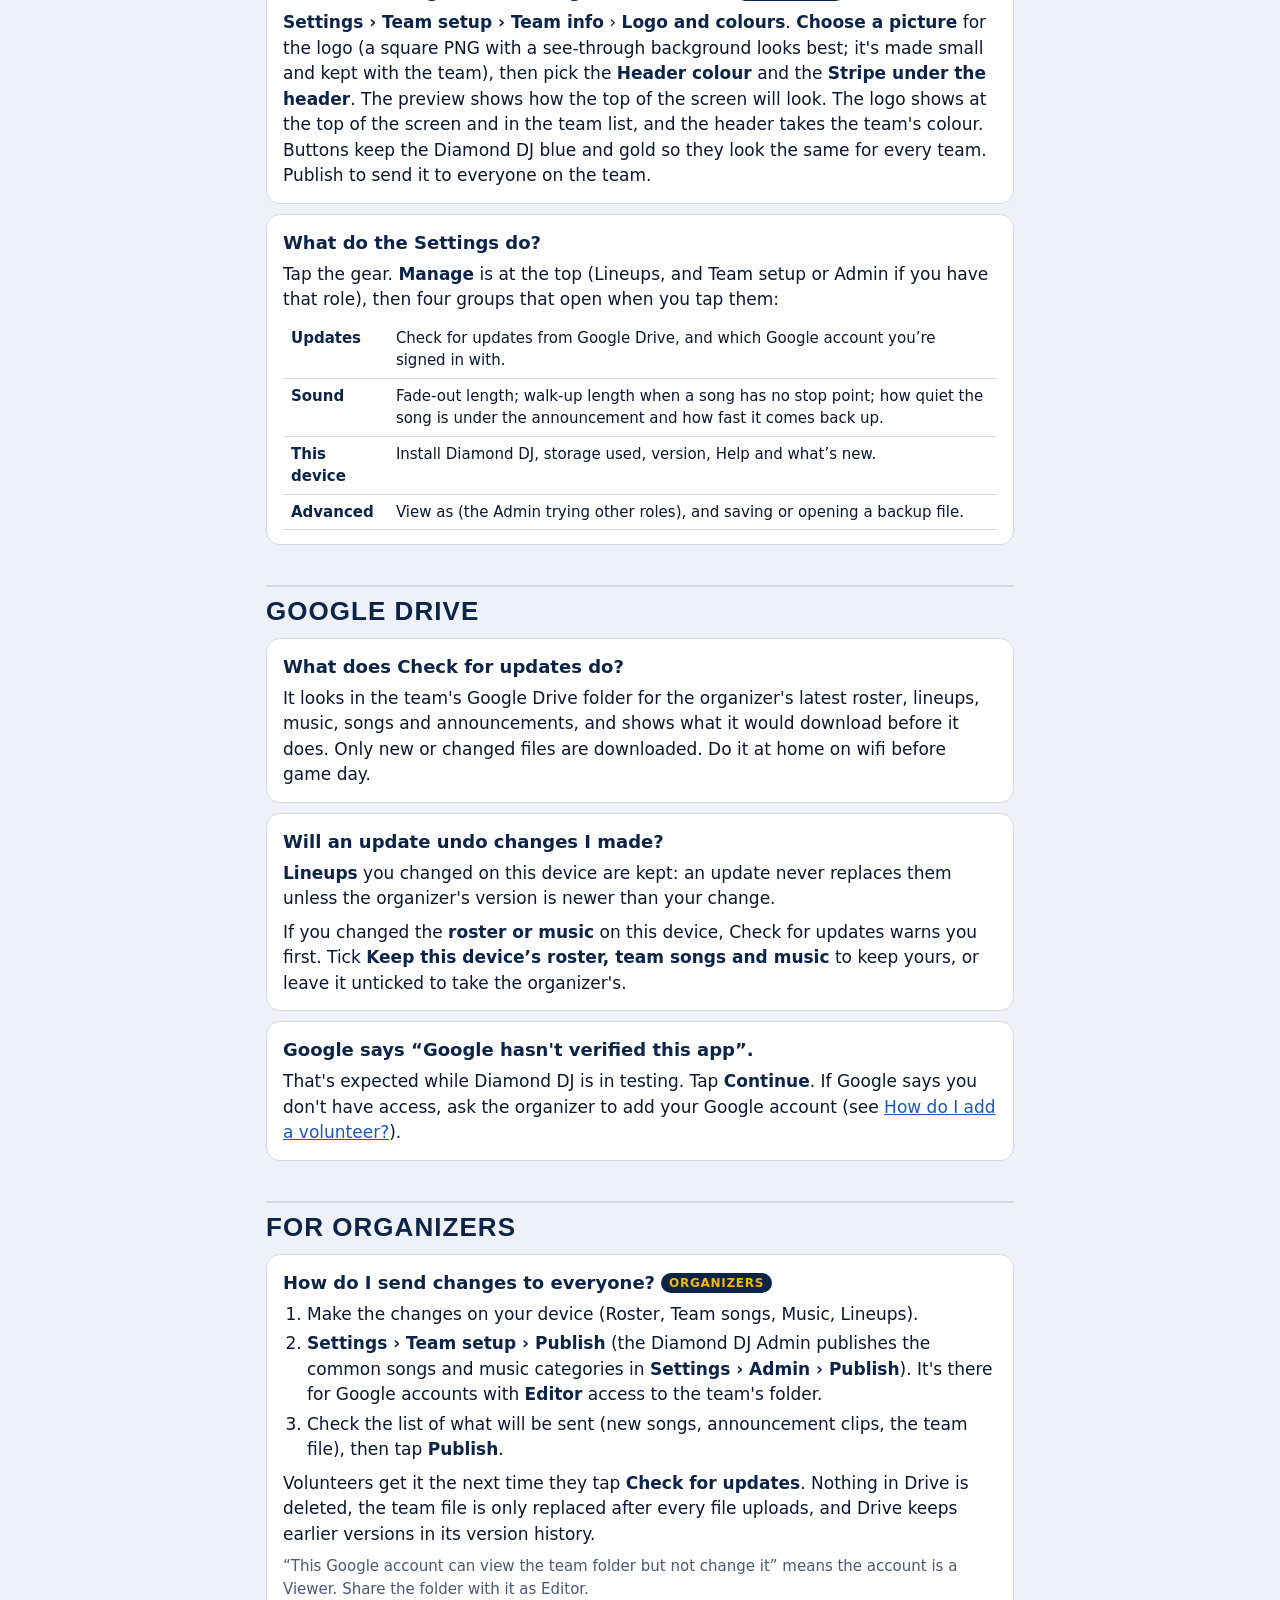
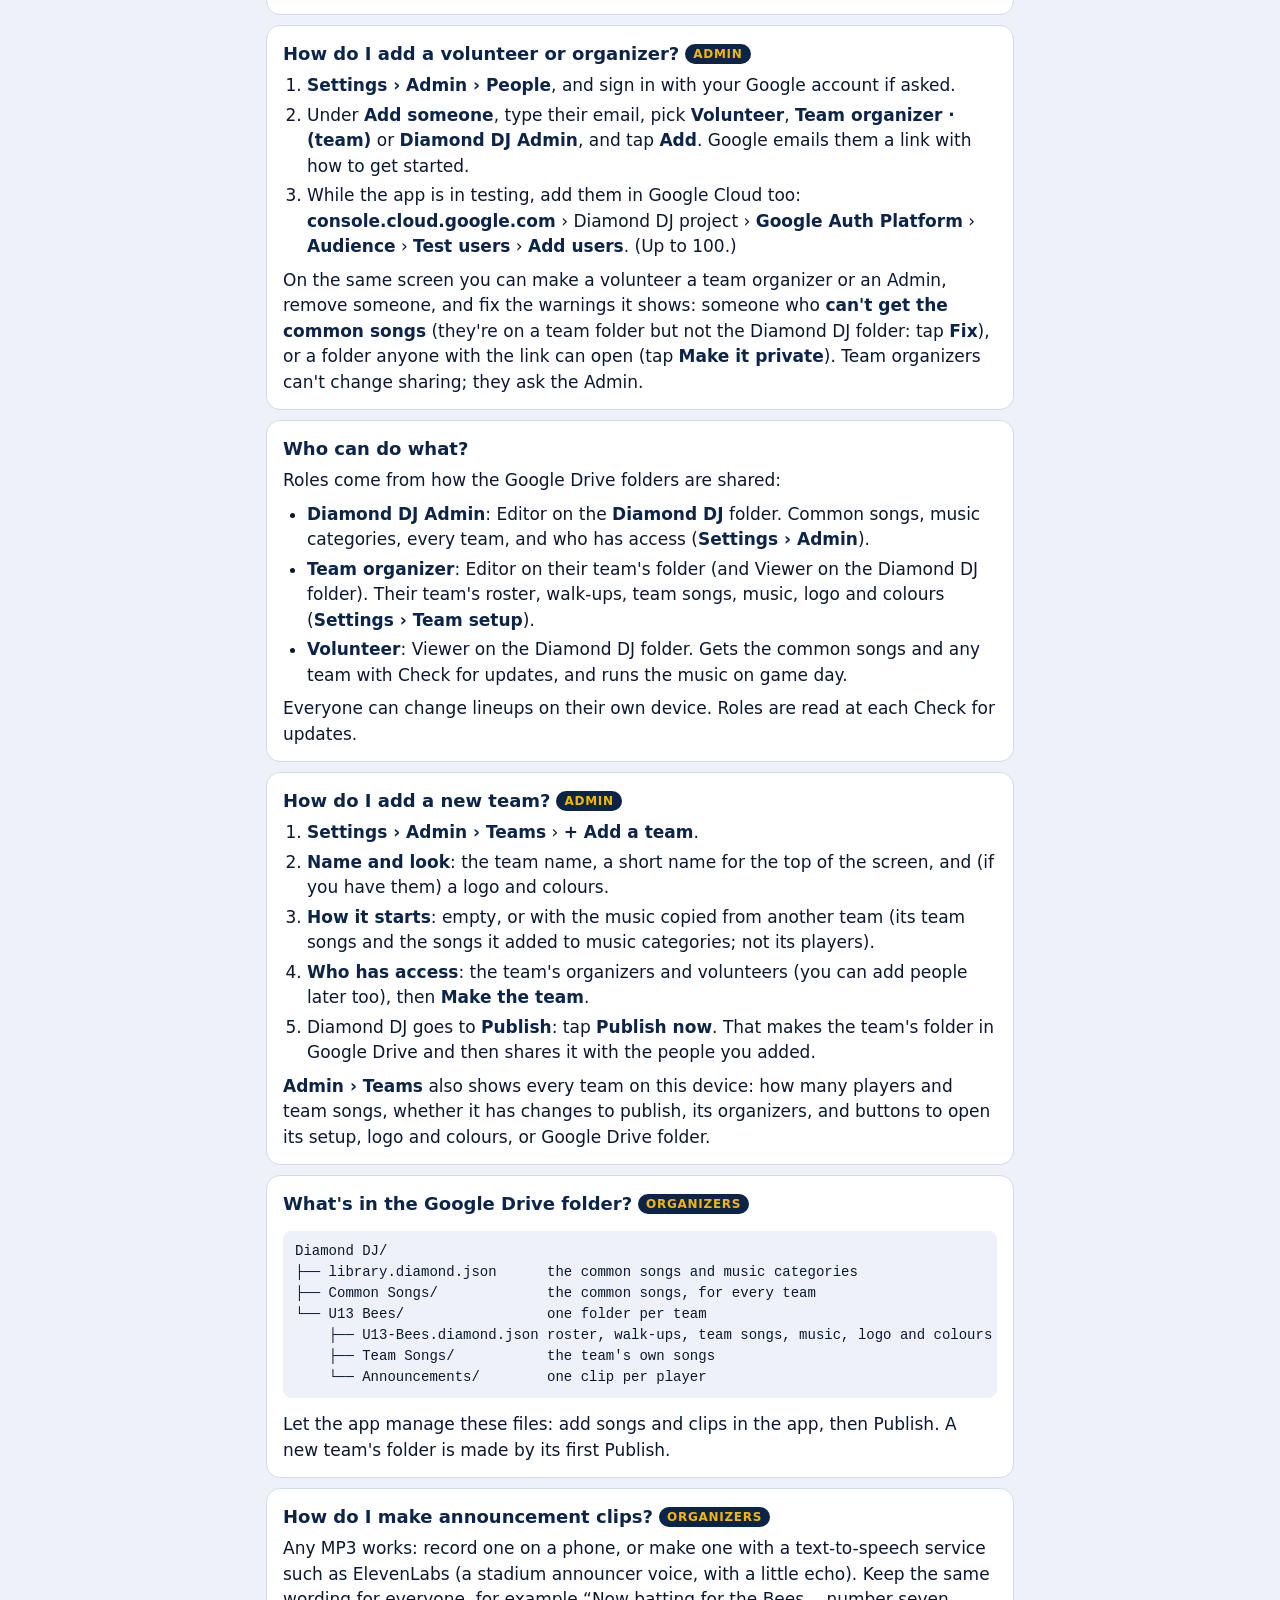
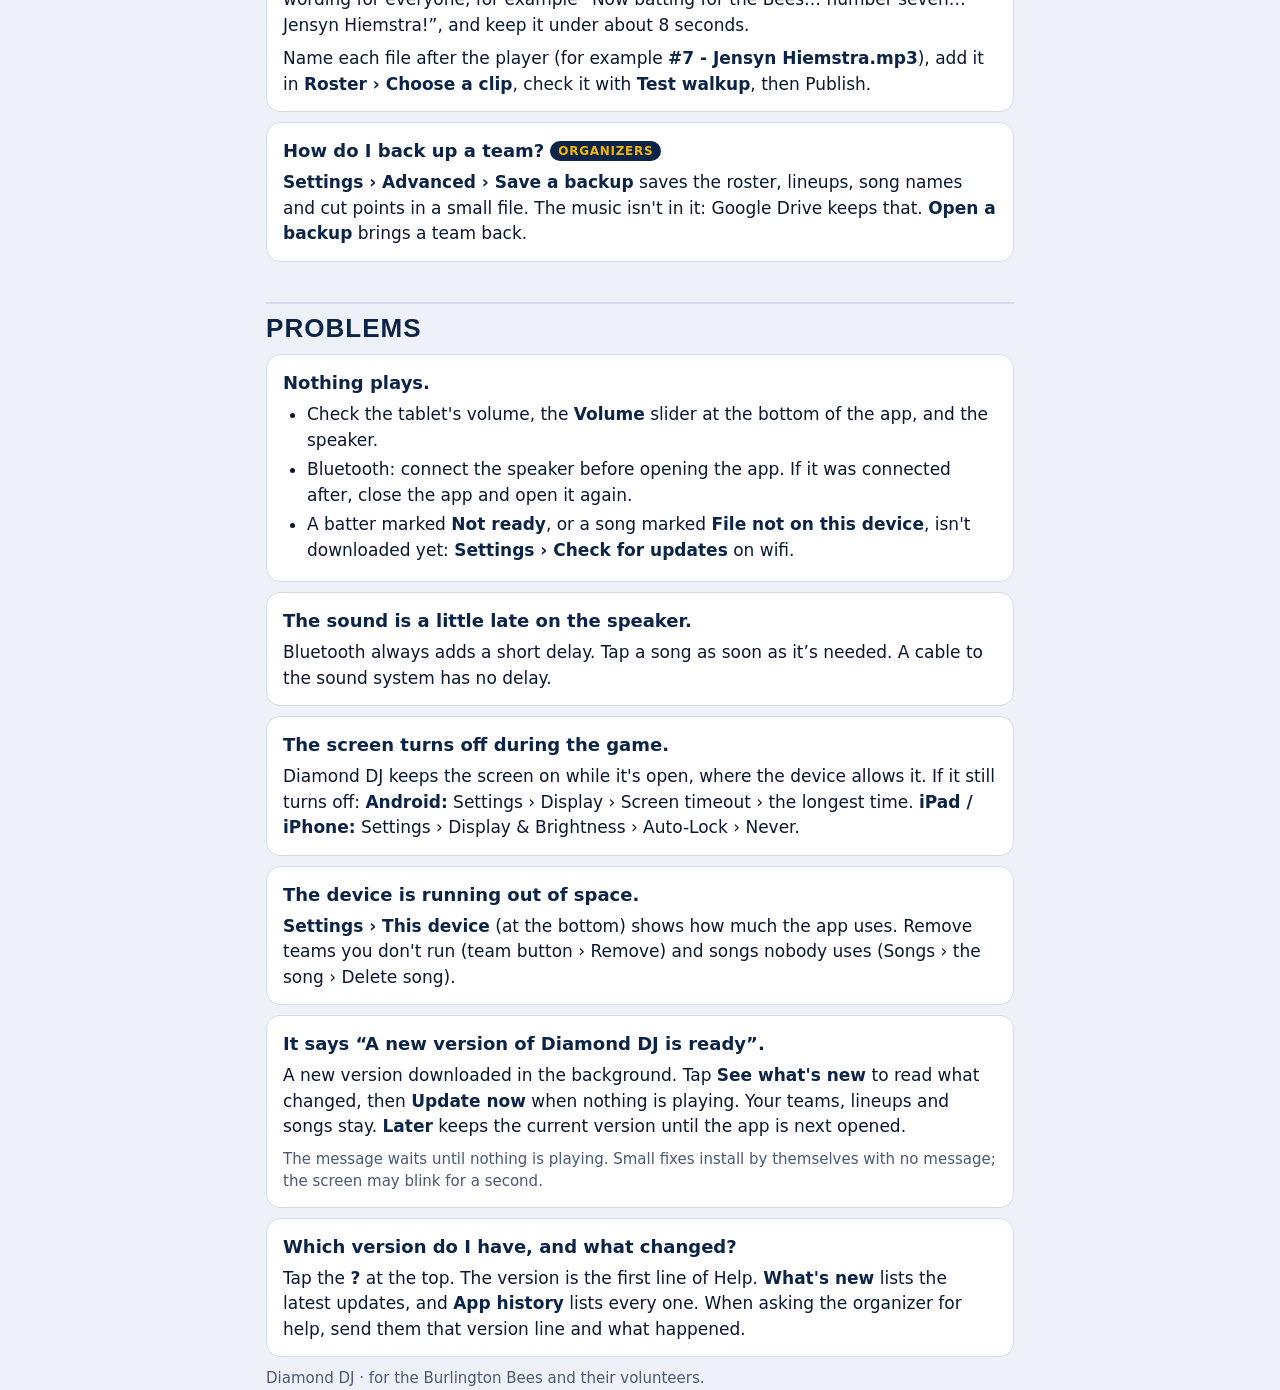
==== commit 8b4b1088: "v0.9.0: team logo and colours, Admin › Teams and Add a team, People and access, a player's own part " ====
--- a/guide/index.html
+++ b/guide/index.html
@@ -80,8 +80,10 @@
 <li><a href="#ready">What do Ready, No announcement and Not ready mean?</a></li>
 <li><a href="#add-songs">How do I add songs?</a></li>
 <li><a href="#start-stop">How do I make a song start at the good part?</a></li>
+<li><a href="#player-part">Can one player use a different part of a common song?</a></li>
 <li><a href="#edit-moments">How do I add songs to the Music, or change a category?</a></li>
 <li><a href="#teams">How do I switch teams or add one?</a></li>
+<li><a href="#team-look">How do I change a team's logo and colours?</a></li>
 <li><a href="#settings">What do the Settings do?</a></li>
 </ul>
 <h4>Google Drive</h4>
@@ -93,7 +95,9 @@
 <h4>For organizers</h4>
 <ul>
 <li><a href="#publish">How do I send changes to everyone?</a></li>
-<li><a href="#add-volunteer">How do I add a volunteer?</a></li>
+<li><a href="#add-volunteer">How do I add a volunteer or organizer?</a></li>
+<li><a href="#roles">Who can do what?</a></li>
+<li><a href="#add-team">How do I add a new team?</a></li>
 <li><a href="#drive-folder">What's in the Google Drive folder?</a></li>
 <li><a href="#make-announcements">How do I make announcement clips?</a></li>
 <li><a href="#backup">How do I back up a team?</a></li>
@@ -241,7 +245,7 @@
 <p class="hint">Organizers: see <a href="#make-announcements">How do I make announcement clips?</a></p></section>
 
 <section id="walkup-song"><h3>How do I give a player a walk-up song?</h3>
-<p>In <b>Roster</b>, tap the player, then <b>2 · Walk-up song</b> › <b>Choose a song</b> and pick it from the songs on this device (add songs first in <b>Songs</b>). <b>Edit start and stop</b> jumps to that song's clip. <b>Test walkup</b> plays the whole thing, announcement and song, the way it sounds in a game.</p></section>
+<p>In <b>Roster</b>, tap the player, then <b>2 · Walk-up song</b> › <b>Choose a song</b> and pick it from the songs on this device (add songs first in <b>Songs</b>). <b>Edit start and stop</b> jumps to that song's clip; <b>Different part for this player</b> changes it for this player only (see below). <b>Test walkup</b> plays the whole thing, announcement and song, the way it sounds in a game.</p></section>
 
 <section id="under-after"><h3>Under the announcement, or after it?</h3>
 <p><b>Song comes in</b>:</p>
@@ -277,9 +281,14 @@
 <p><b>Diamond DJ Admin</b>: Settings › <b>Admin</b> › <b>Music categories</b>. Rename a category, pick its colour, add common songs for every team, move it earlier or later, add a new category, or delete one (tap twice).</p>
 <p class="hint">From the Songs screen, <b>+ Add to a music category</b> does the same for one song.</p></section>
 
+<section id="player-part"><h3>Can one player use a different part of a common song?<span class="who">Organizers</span></h3>
+<p>Yes. In <b>Settings › Team setup › Roster</b>, tap the player, then <b>Different part for this player</b>. Set <b>Start at</b> and <b>Play for</b> (in seconds), tap <b>Listen</b> to check, then <b>Save</b>. The song itself doesn't change, so every other player and team still hears its own part. <b>Use the song's own part</b> undoes it. Publish to send it to the team.</p></section>
+
 <section id="teams"><h3>How do I switch teams or add one?</h3>
-<p>Tap the team name at the top left. Pick a team to use it, <b>+ New team</b> to start one, or <b>Remove</b> to take a team off this device (it stays in Google Drive). Each team has its own roster, lineups, music and game; songs are shared.</p>
-<p>The short name (at the top of the screen) is in <b>Settings › Team</b>.</p></section>
+<p>Tap the team name at the top left. Pick a team to use it, <b>+ New team</b> to start one on this device, or <b>Remove</b> to take a team off this device (it stays in Google Drive). Each team has its own roster, lineups, music and game; common songs are shared. The Diamond DJ Admin adds teams for everyone in <b>Admin › Teams</b> (see <a href="#add-team">How do I add a new team?</a>).</p></section>
+
+<section id="team-look"><h3>How do I change a team's logo and colours?<span class="who">Organizers</span></h3>
+<p><b>Settings › Team setup › Team info</b> › <b>Logo and colours</b>. <b>Choose a picture</b> for the logo (a square PNG with a see-through background looks best; it's made small and kept with the team), then pick the <b>Header colour</b> and the <b>Stripe under the header</b>. The preview shows how the top of the screen will look. The logo shows at the top of the screen and in the team list, and the header takes the team's colour. Buttons keep the Diamond DJ blue and gold so they look the same for every team. Publish to send it to everyone on the team.</p></section>
 
 <section id="settings"><h3>What do the Settings do?</h3>
 <p>Tap the gear. <b>Manage</b> is at the top (Lineups, and Team setup or Admin if you have that role), then four groups that open when you tap them:</p>
@@ -307,25 +316,46 @@
 <section id="publish"><h3>How do I send changes to everyone?<span class="who">Organizers</span></h3>
 <ol>
 <li>Make the changes on your device (Roster, Team songs, Music, Lineups).</li>
-<li><b>Settings › Google Drive › Publish to Drive</b>. It appears for Google accounts with <b>Editor</b> access to the folder.</li>
+<li><b>Settings › Team setup › Publish</b> (the Diamond DJ Admin publishes the common songs and music categories in <b>Settings › Admin › Publish</b>). It's there for Google accounts with <b>Editor</b> access to the team's folder.</li>
 <li>Check the list of what will be sent (new songs, announcement clips, the team file), then tap <b>Publish</b>.</li>
 </ol>
 <p>Volunteers get it the next time they tap <b>Check for updates</b>. Nothing in Drive is deleted, the team file is only replaced after every file uploads, and Drive keeps earlier versions in its version history.</p>
 <p class="hint">“This Google account can view the team folder but not change it” means the account is a Viewer. Share the folder with it as Editor.</p></section>
 
-<section id="add-volunteer"><h3>How do I add a volunteer?<span class="who">Organizers</span></h3>
-<ol>
-<li>In Google Drive, share the <b>Diamond DJ</b> folder with their Google account: <b>Viewer</b> to download, <b>Editor</b> to publish.</li>
+<section id="add-volunteer"><h3>How do I add a volunteer or organizer?<span class="who">Admin</span></h3>
+<ol>
+<li><b>Settings › Admin › People</b>, and sign in with your Google account if asked.</li>
+<li>Under <b>Add someone</b>, type their email, pick <b>Volunteer</b>, <b>Team organizer · (team)</b> or <b>Diamond DJ Admin</b>, and tap <b>Add</b>. Google emails them a link with how to get started.</li>
 <li>While the app is in testing, add them in Google Cloud too: <b>console.cloud.google.com</b> › Diamond DJ project › <b>Google Auth Platform</b> › <b>Audience</b> › <b>Test users</b> › <b>Add users</b>. (Up to 100.)</li>
-<li>Send them the web address and this guide.</li>
-</ol></section>
+</ol>
+<p>On the same screen you can make a volunteer a team organizer or an Admin, remove someone, and fix the warnings it shows: someone who <b>can't get the common songs</b> (they're on a team folder but not the Diamond DJ folder: tap <b>Fix</b>), or a folder anyone with the link can open (tap <b>Make it private</b>). Team organizers can't change sharing; they ask the Admin.</p></section>
+
+<section id="roles"><h3>Who can do what?</h3>
+<p>Roles come from how the Google Drive folders are shared:</p>
+<ul>
+<li><b>Diamond DJ Admin</b>: Editor on the <b>Diamond DJ</b> folder. Common songs, music categories, every team, and who has access (<b>Settings › Admin</b>).</li>
+<li><b>Team organizer</b>: Editor on their team's folder (and Viewer on the Diamond DJ folder). Their team's roster, walk-ups, team songs, music, logo and colours (<b>Settings › Team setup</b>).</li>
+<li><b>Volunteer</b>: Viewer on the Diamond DJ folder. Gets the common songs and any team with Check for updates, and runs the music on game day.</li>
+</ul>
+<p>Everyone can change lineups on their own device. Roles are read at each Check for updates.</p></section>
+
+<section id="add-team"><h3>How do I add a new team?<span class="who">Admin</span></h3>
+<ol>
+<li><b>Settings › Admin › Teams</b> › <b>+ Add a team</b>.</li>
+<li><b>Name and look</b>: the team name, a short name for the top of the screen, and (if you have them) a logo and colours.</li>
+<li><b>How it starts</b>: empty, or with the music copied from another team (its team songs and the songs it added to music categories; not its players).</li>
+<li><b>Who has access</b>: the team's organizers and volunteers (you can add people later too), then <b>Make the team</b>.</li>
+<li>Diamond DJ goes to <b>Publish</b>: tap <b>Publish now</b>. That makes the team's folder in Google Drive and then shares it with the people you added.</li>
+</ol>
+<p><b>Admin › Teams</b> also shows every team on this device: how many players and team songs, whether it has changes to publish, its organizers, and buttons to open its setup, logo and colours, or Google Drive folder.</p></section>
 
 <section id="drive-folder"><h3>What's in the Google Drive folder?<span class="who">Organizers</span></h3>
 <pre>Diamond DJ/
-├── library.diamond.json      every song's name and cut points
-├── Shared Songs/             each song once, whichever teams use it
+├── library.diamond.json      the common songs and music categories
+├── Common Songs/             the common songs, for every team
 └── U13 Bees/                 one folder per team
-    ├── U13-Bees.diamond.json roster, team songs, music, lineups
+    ├── U13-Bees.diamond.json roster, walk-ups, team songs, music, logo and colours
+    ├── Team Songs/           the team's own songs
     └── Announcements/        one clip per player</pre>
 <p>Let the app manage these files: add songs and clips in the app, then Publish. A new team's folder is made by its first Publish.</p></section>
 
@@ -334,7 +364,7 @@
 <p>Name each file after the player (for example <b>#7 - Jensyn Hiemstra.mp3</b>), add it in <b>Roster › Choose a clip</b>, check it with <b>Test walkup</b>, then Publish.</p></section>
 
 <section id="backup"><h3>How do I back up a team?<span class="who">Organizers</span></h3>
-<p><b>Settings › Back up › Save a backup file</b> saves the roster, lineups, song names and cut points in a small file. The music isn't in it: Google Drive keeps that. <b>Open a backup file</b> brings a team back.</p></section>
+<p><b>Settings › Advanced › Save a backup</b> saves the roster, lineups, song names and cut points in a small file. The music isn't in it: Google Drive keeps that. <b>Open a backup</b> brings a team back.</p></section>
 
 <h2>Problems</h2>
 
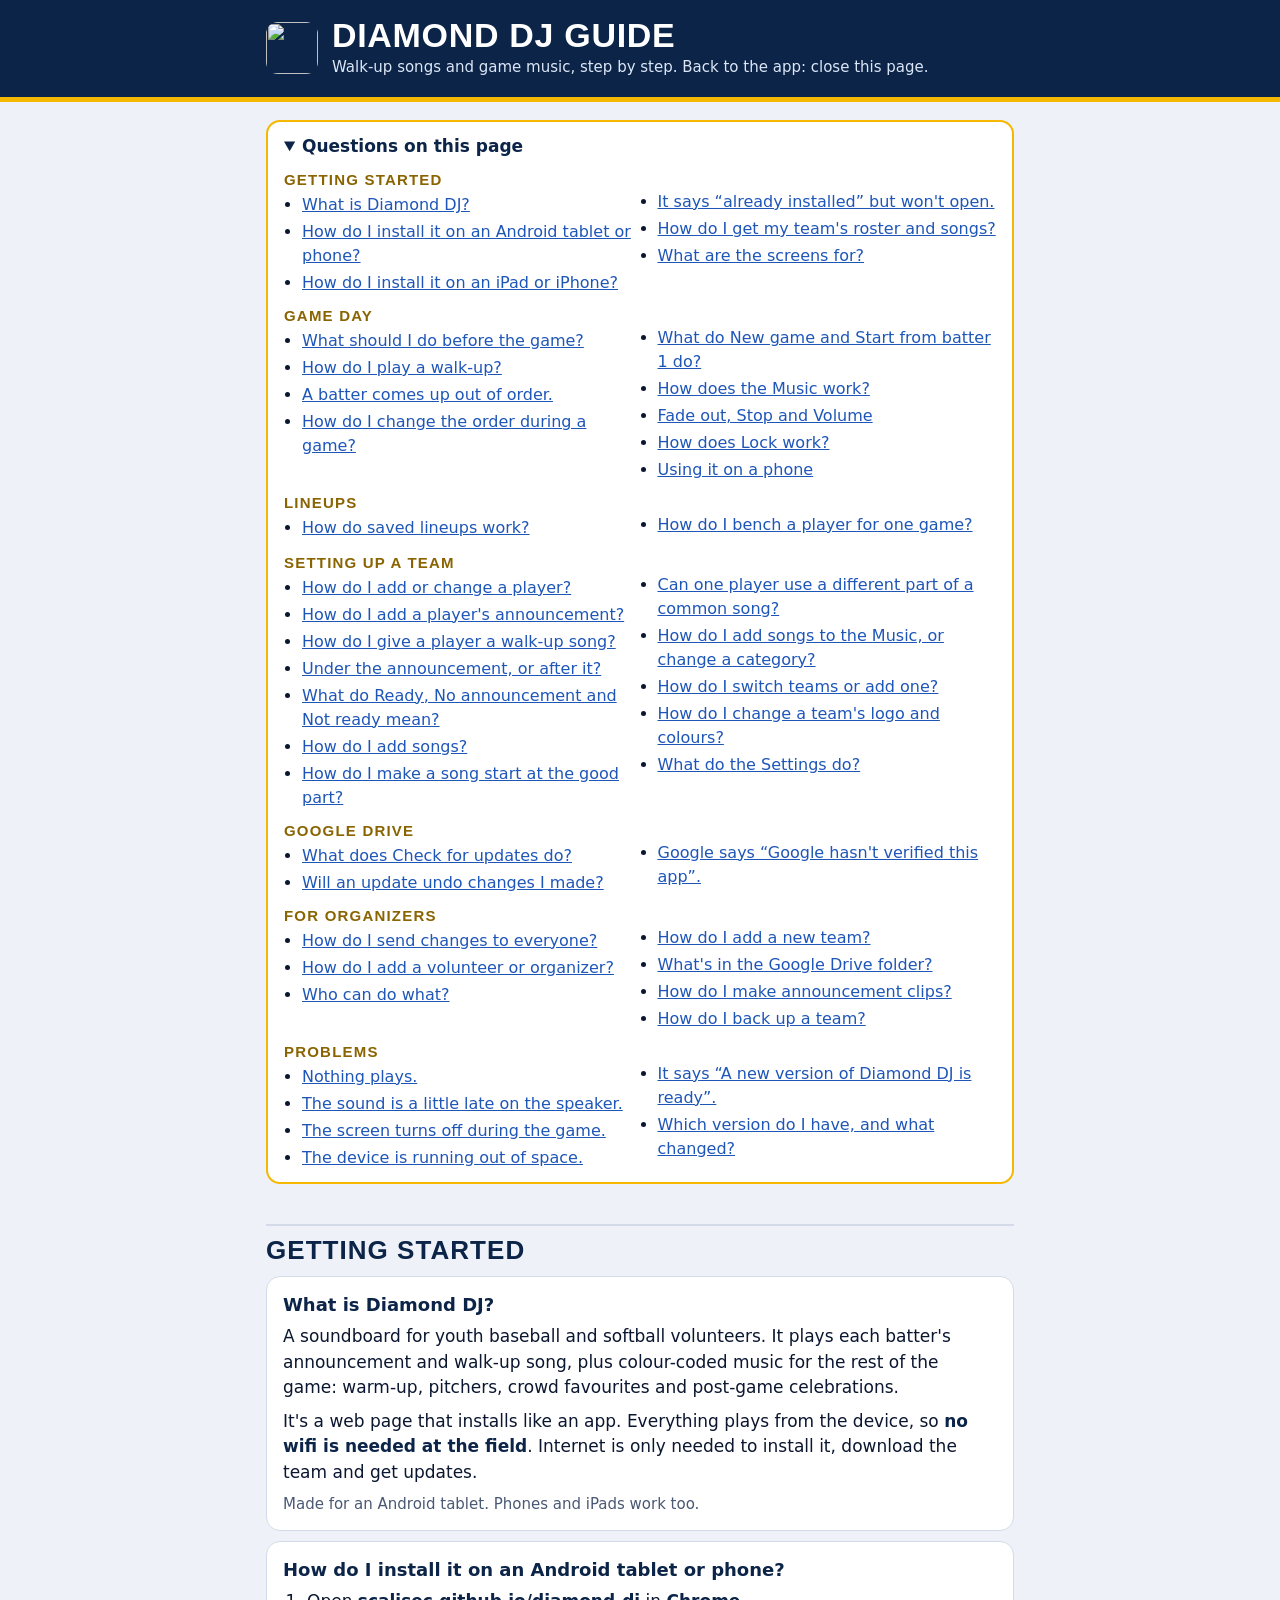
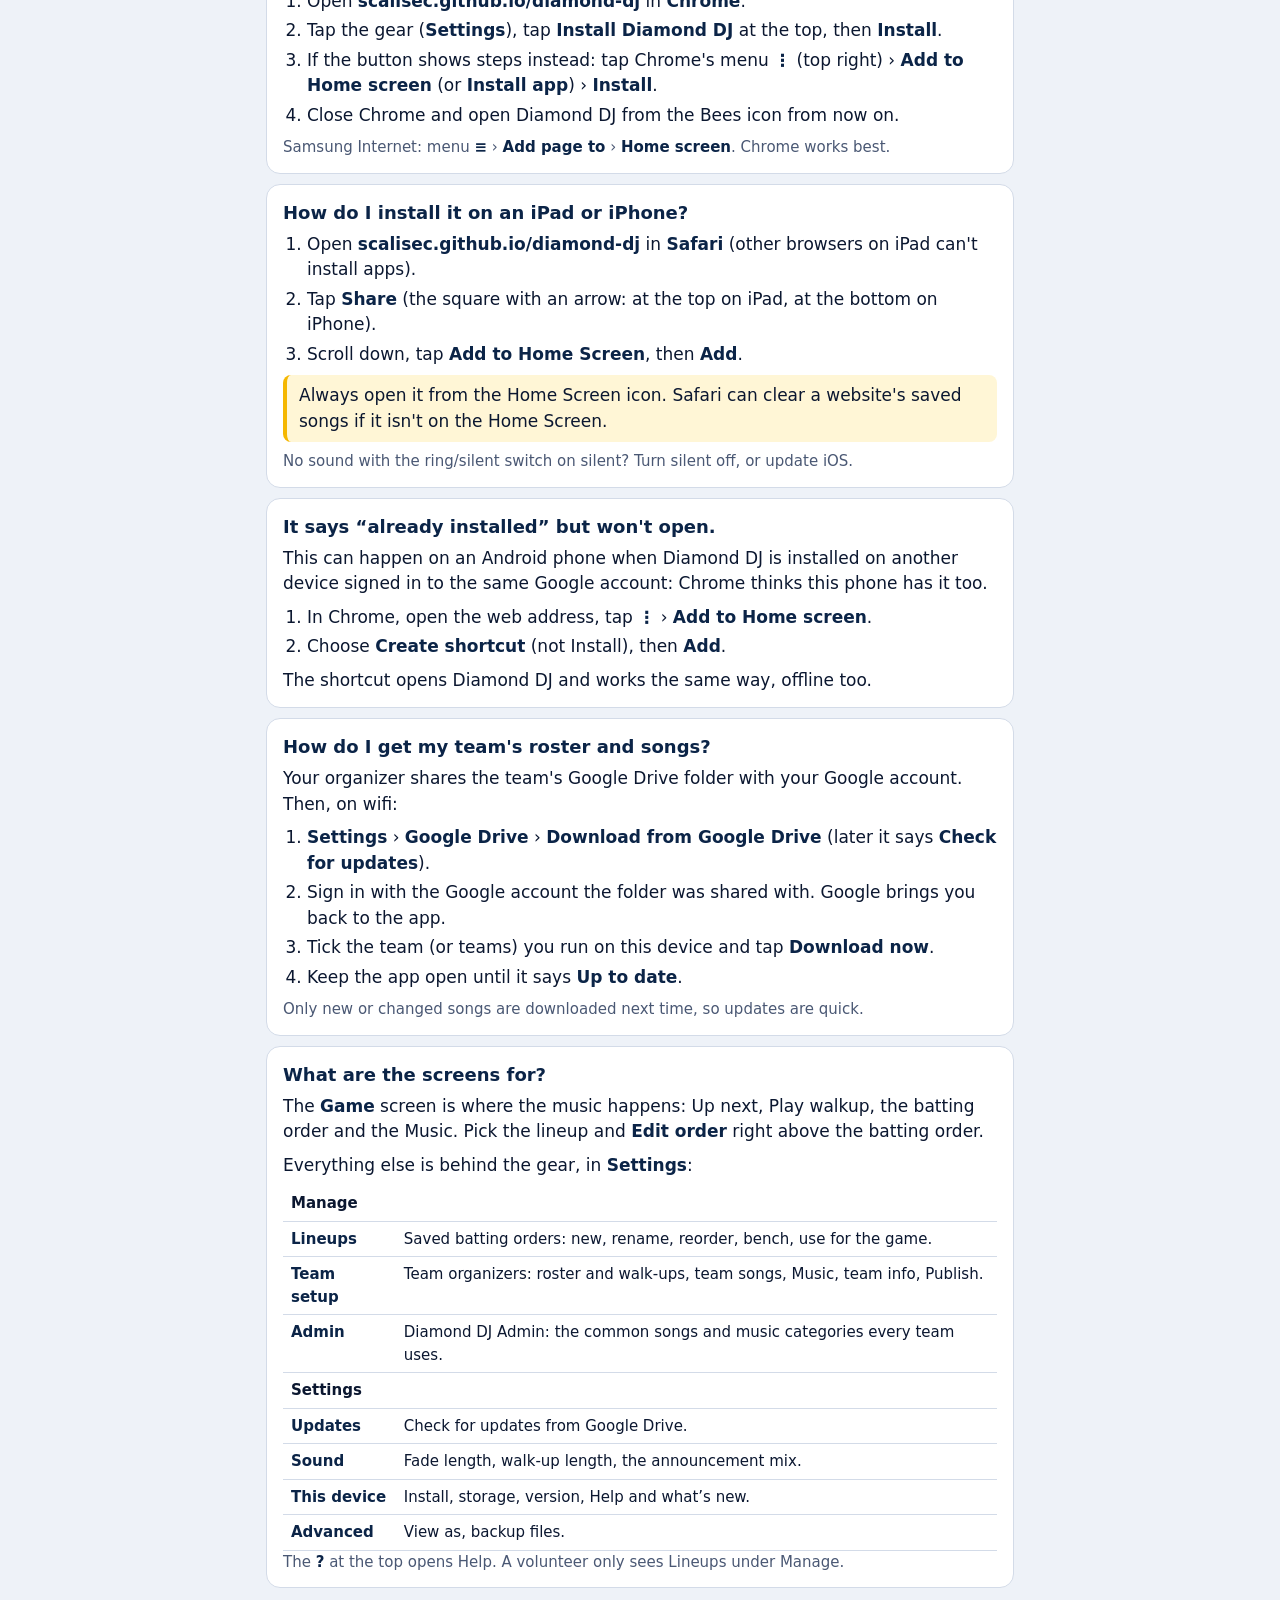
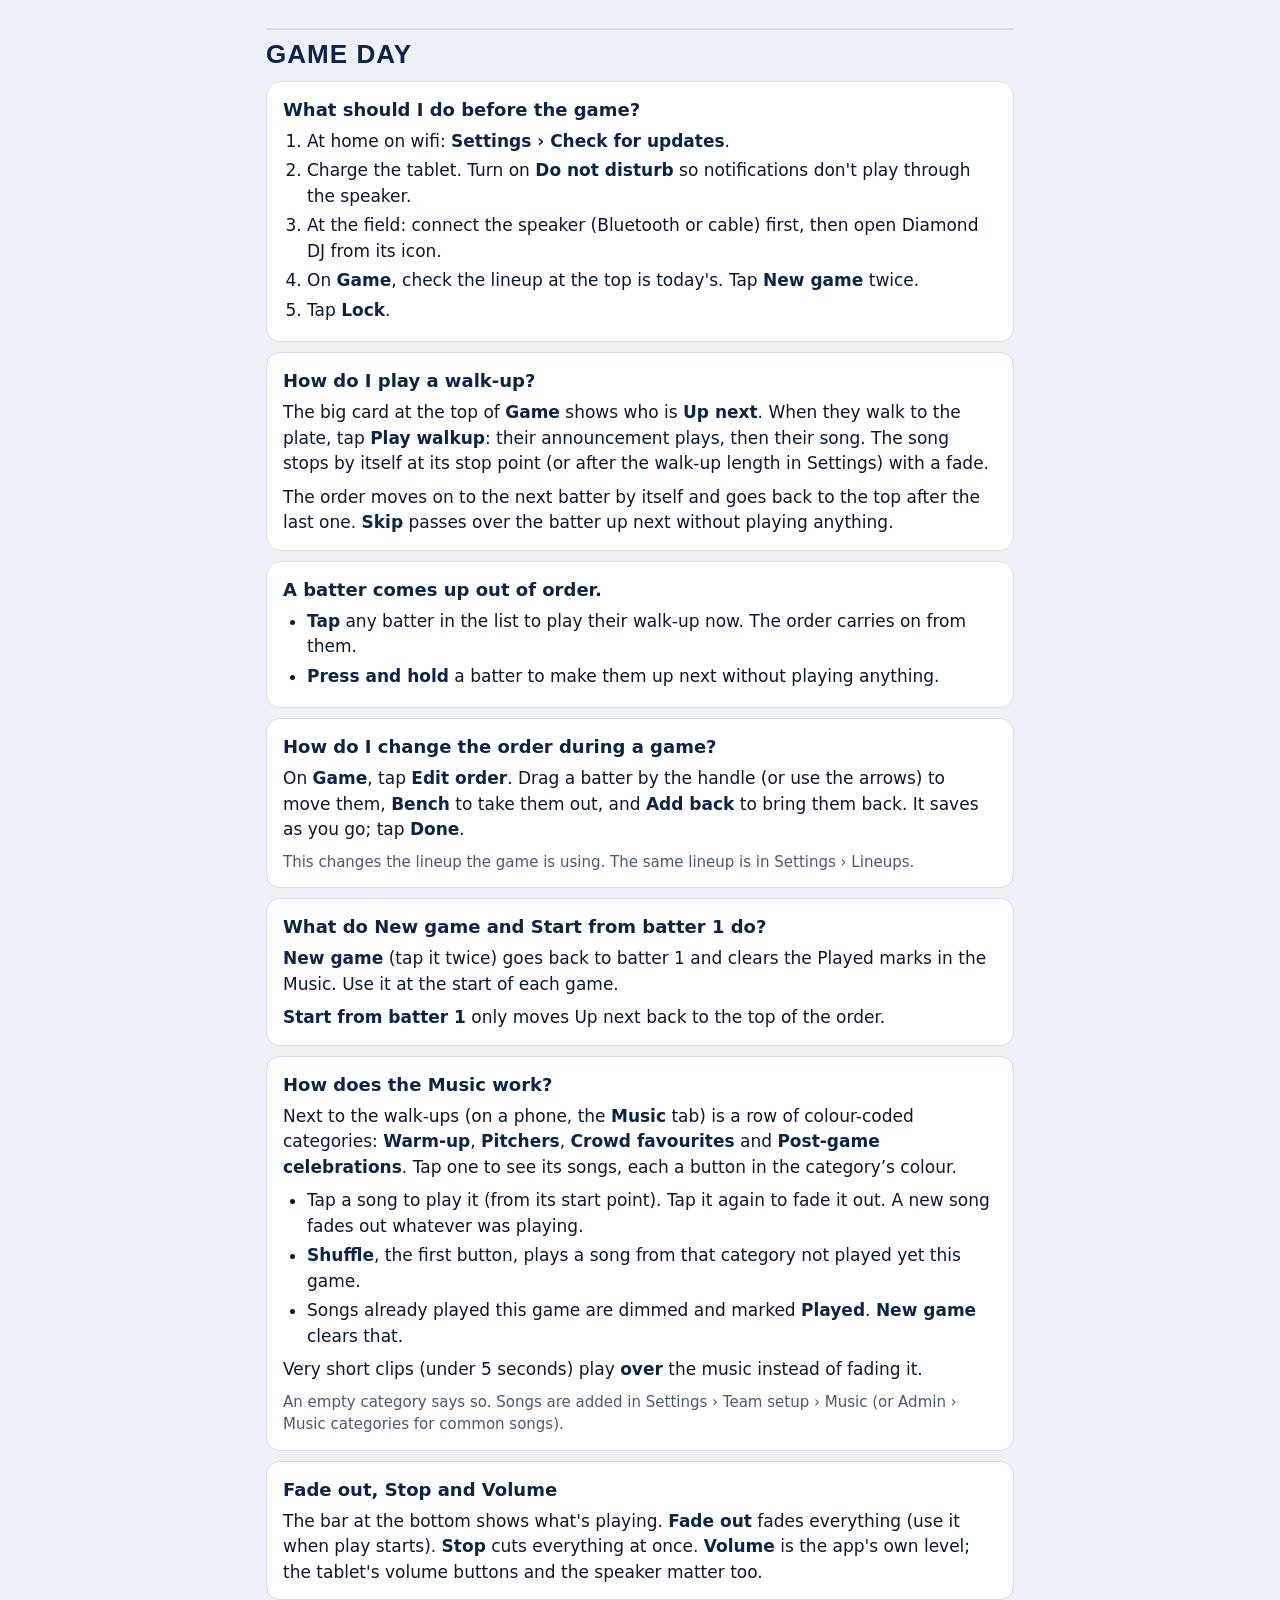
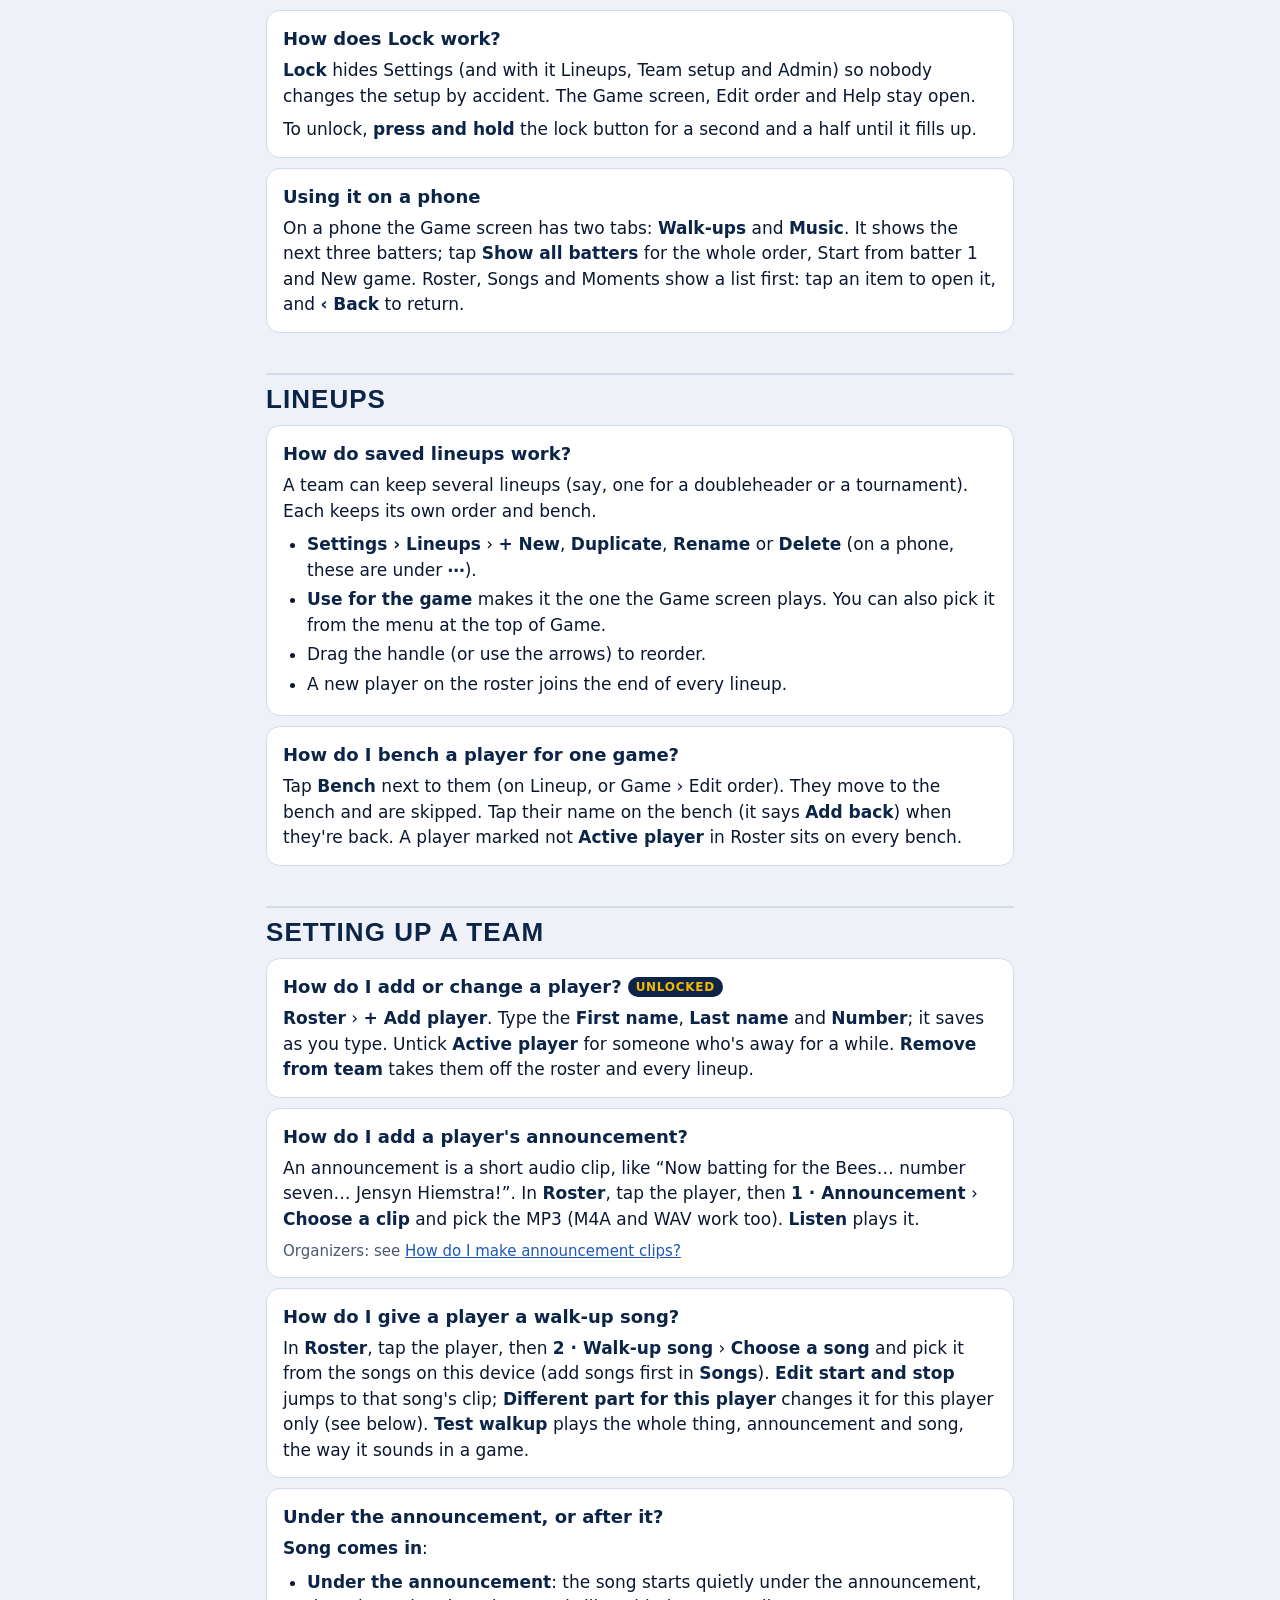
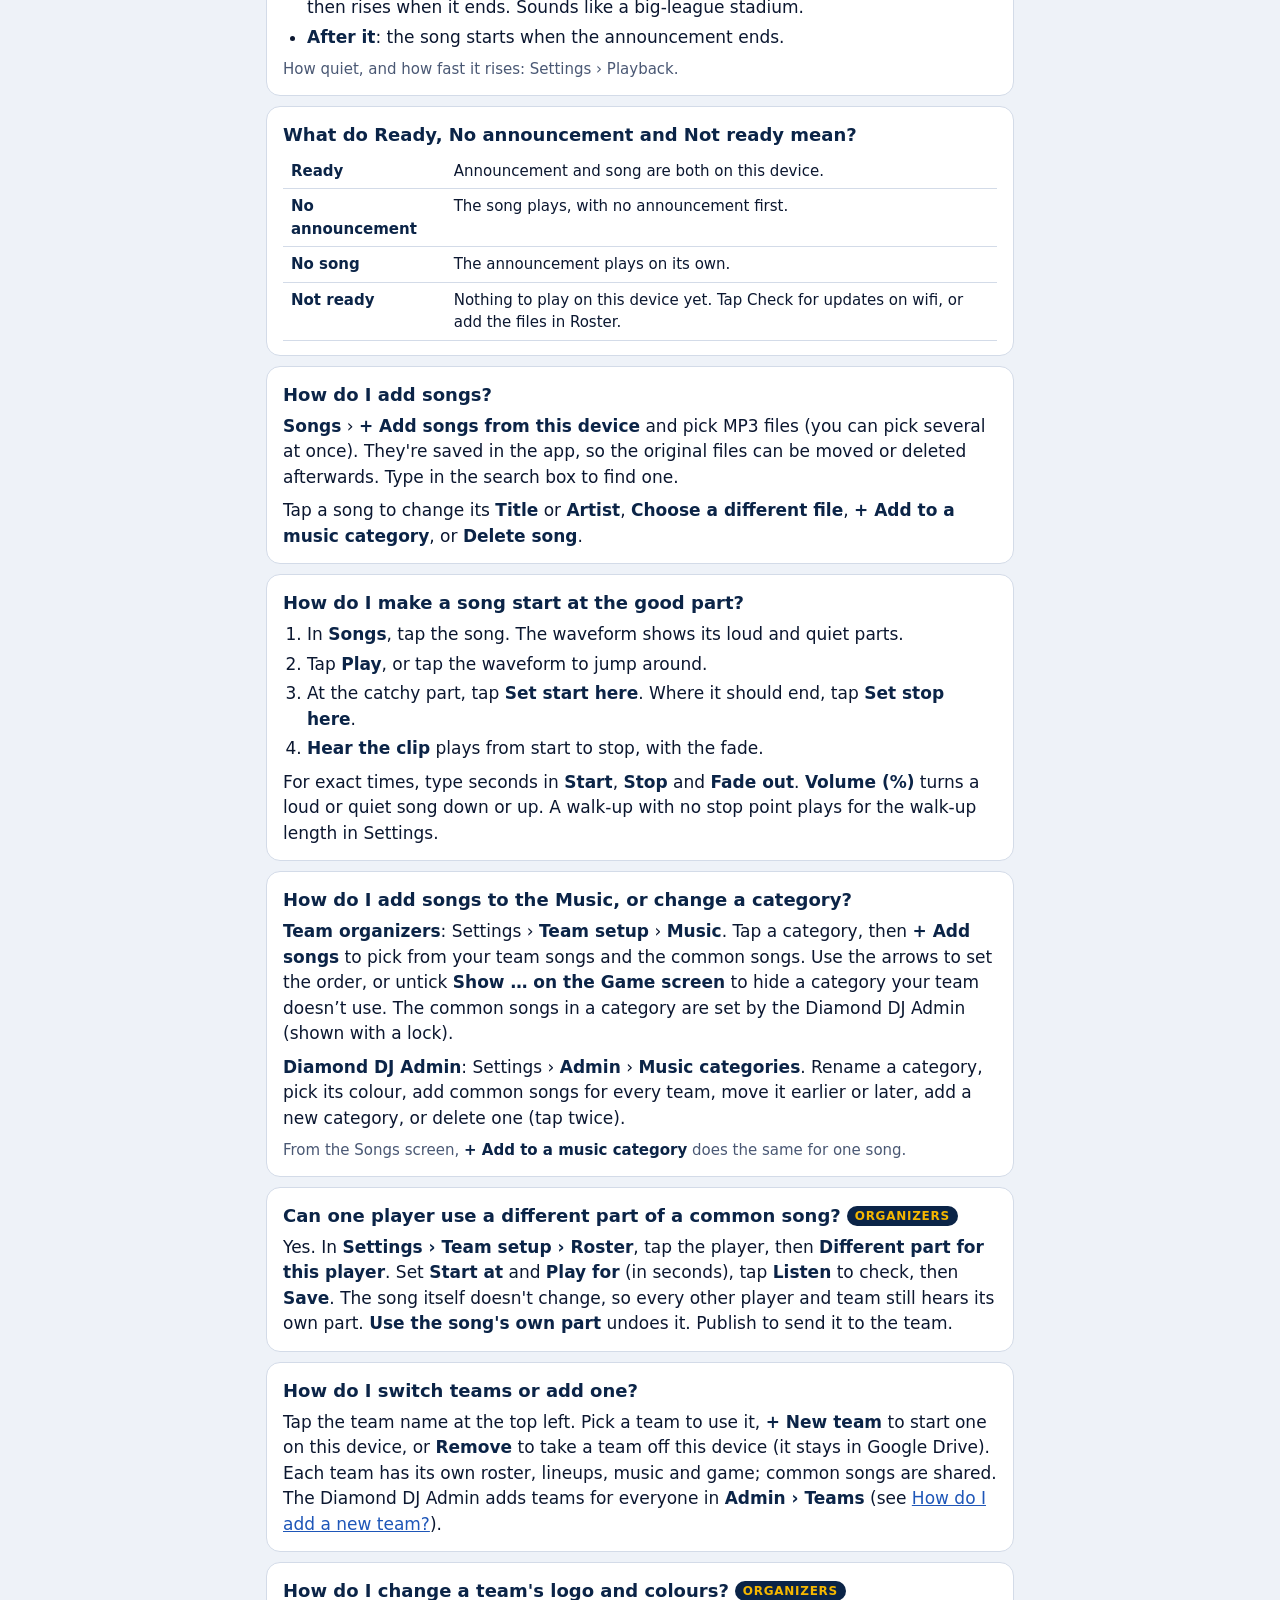
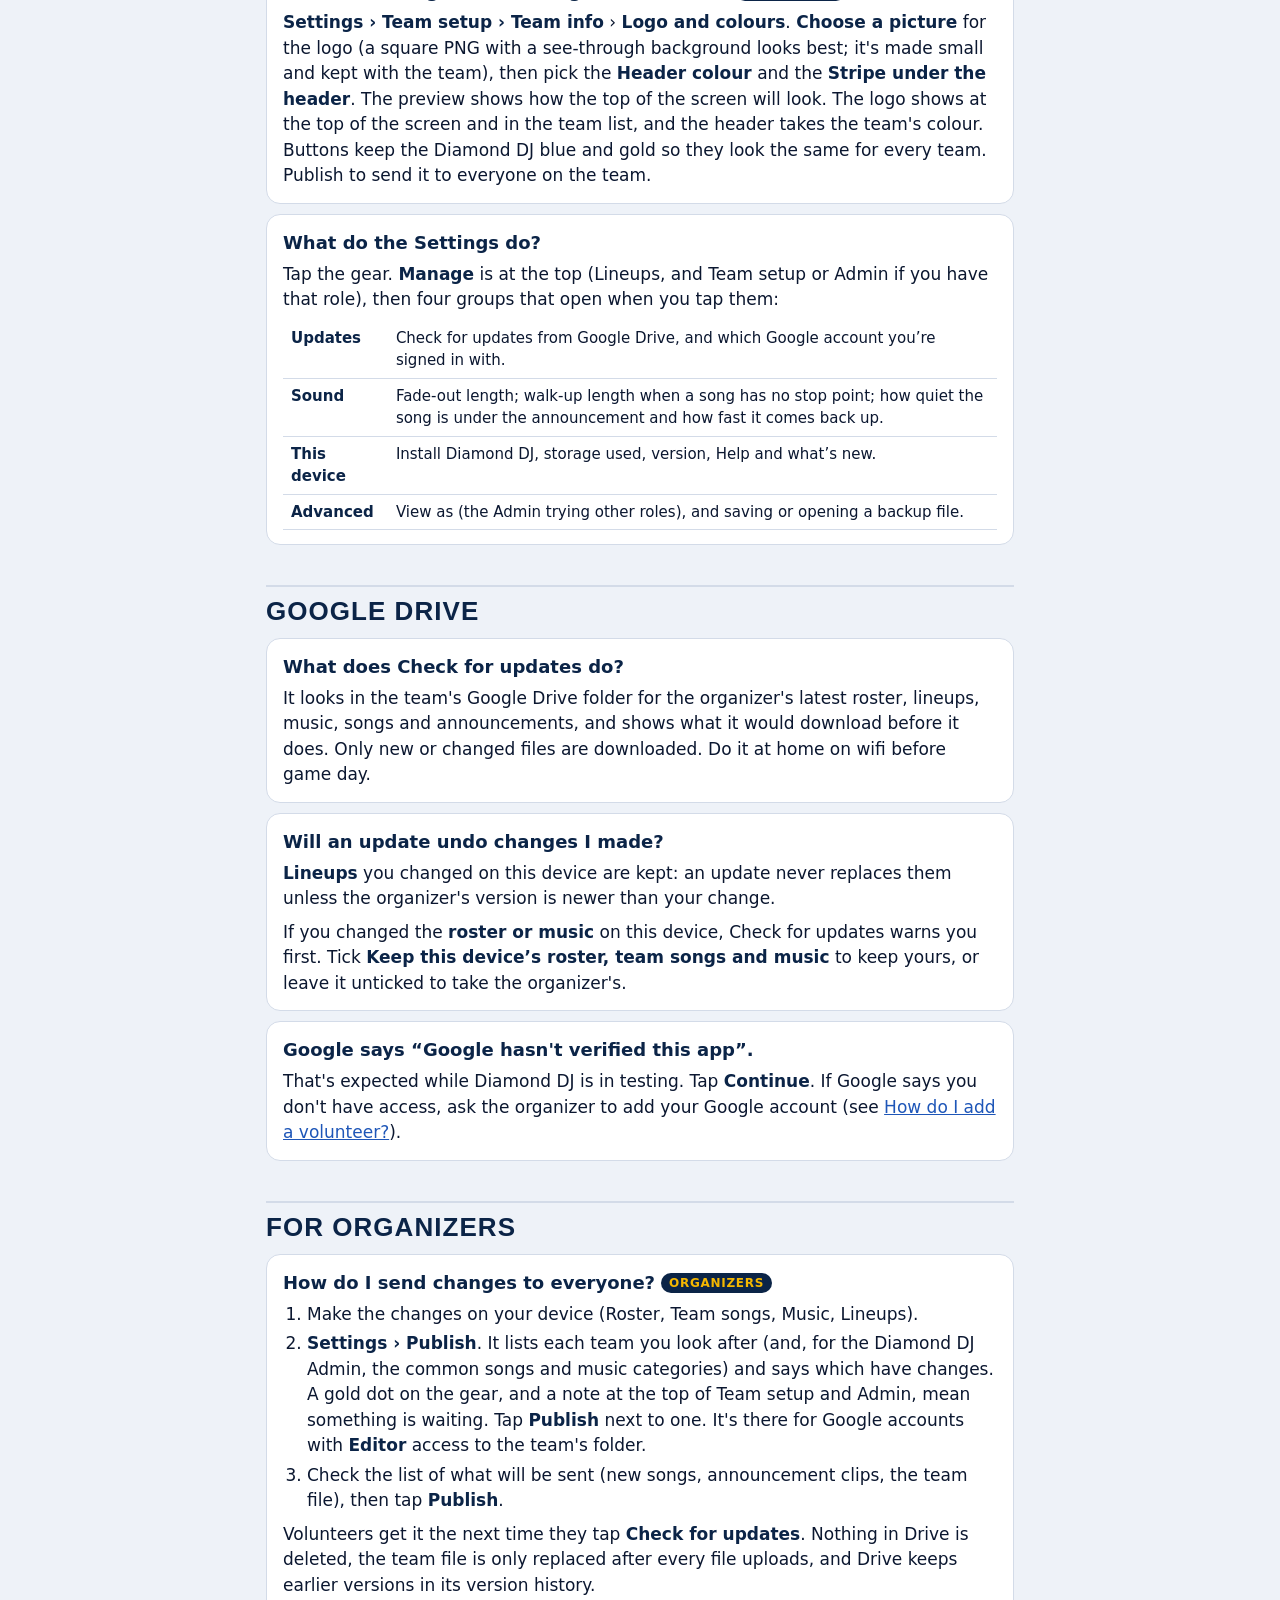
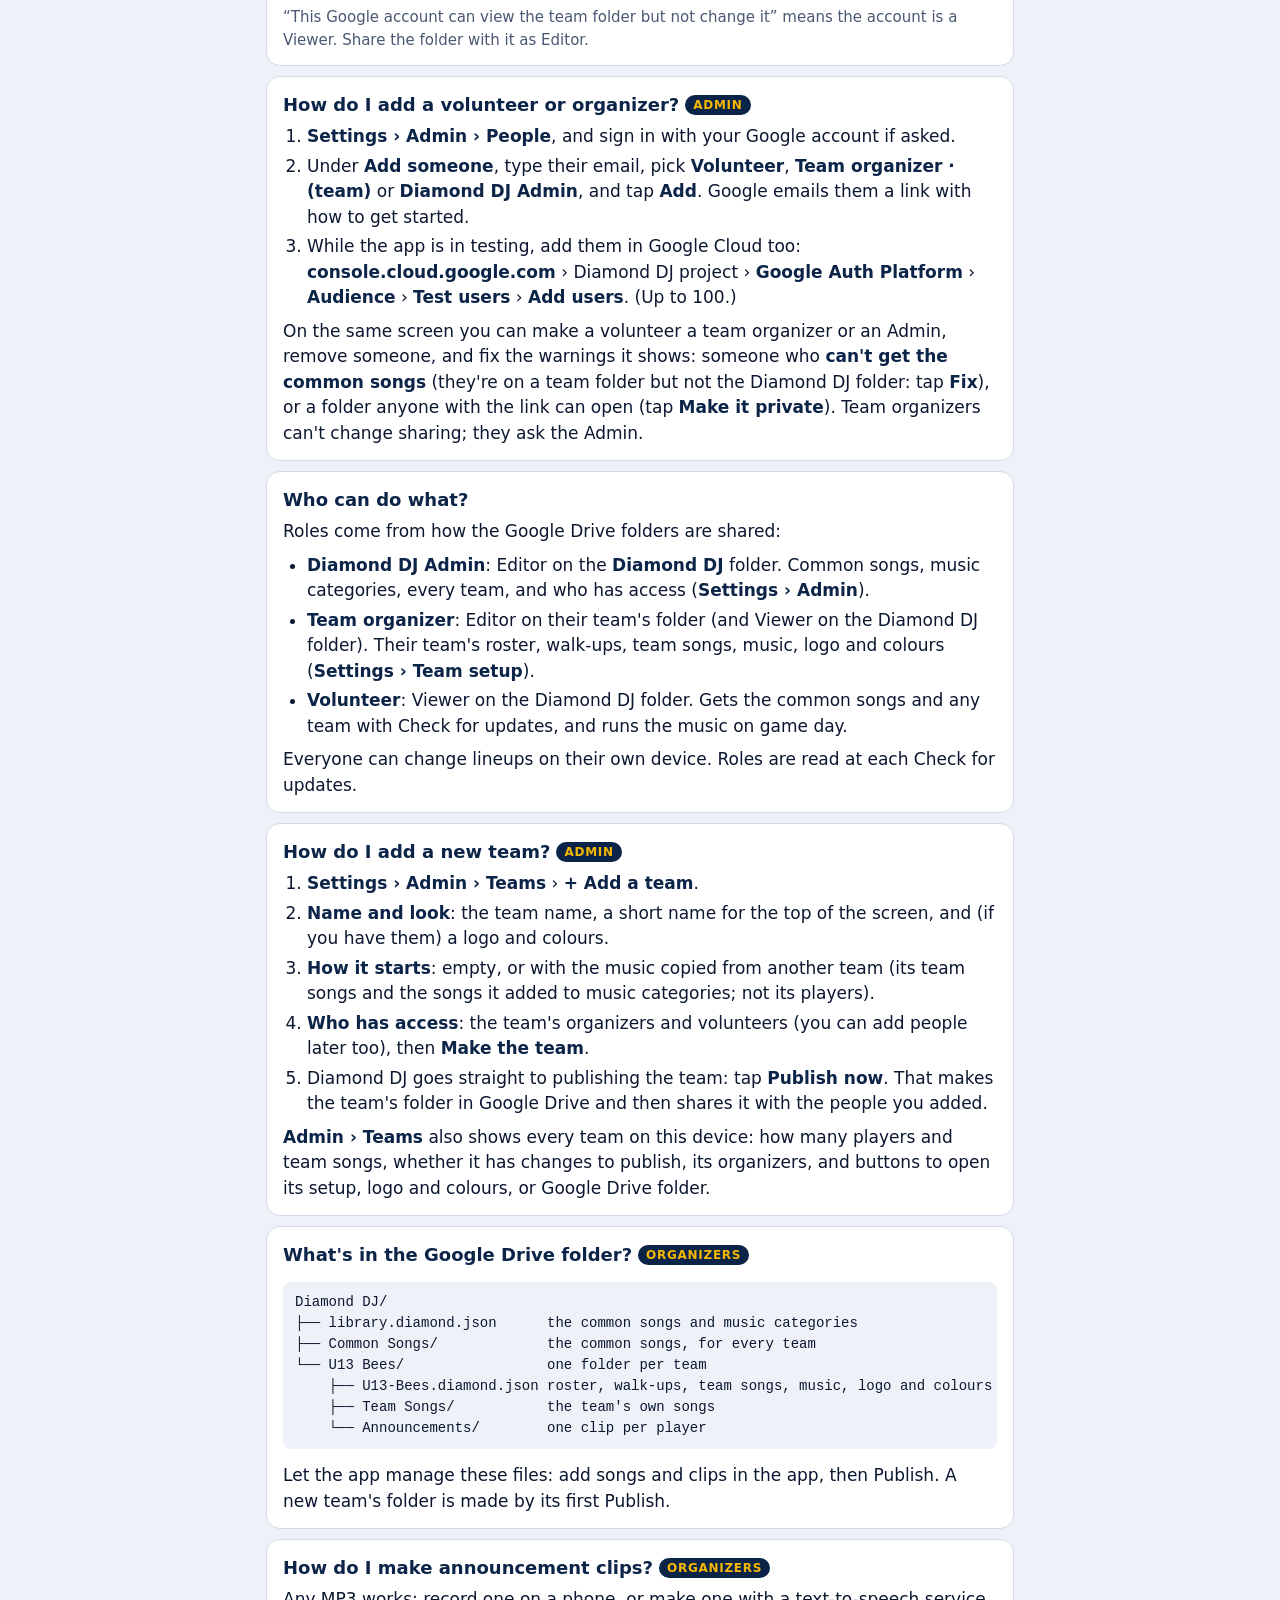
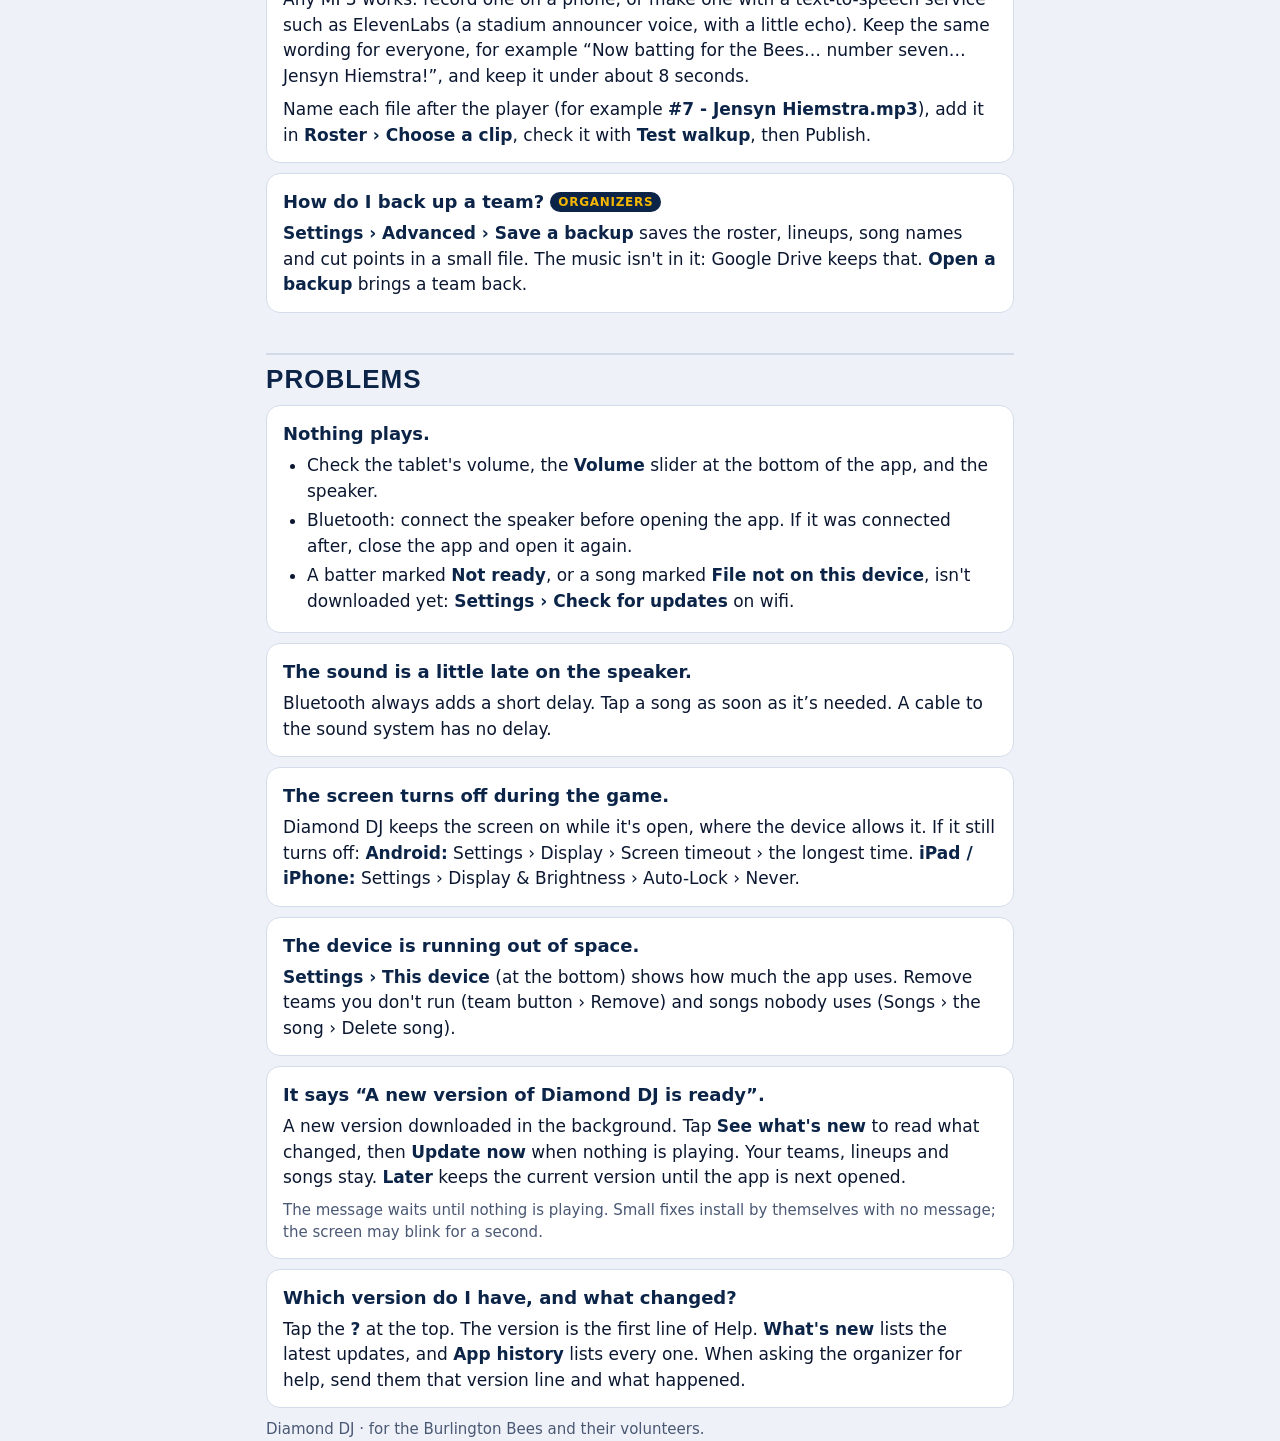
==== commit 6662aaa9: "0.9.0: underline tabs for Team setup and Admin; Publish moves to Settings › Publish - Team setup and" ====
--- a/guide/index.html
+++ b/guide/index.html
@@ -316,7 +316,7 @@
 <section id="publish"><h3>How do I send changes to everyone?<span class="who">Organizers</span></h3>
 <ol>
 <li>Make the changes on your device (Roster, Team songs, Music, Lineups).</li>
-<li><b>Settings › Team setup › Publish</b> (the Diamond DJ Admin publishes the common songs and music categories in <b>Settings › Admin › Publish</b>). It's there for Google accounts with <b>Editor</b> access to the team's folder.</li>
+<li><b>Settings › Publish</b>. It lists each team you look after (and, for the Diamond DJ Admin, the common songs and music categories) and says which have changes. A gold dot on the gear, and a note at the top of Team setup and Admin, mean something is waiting. Tap <b>Publish</b> next to one. It's there for Google accounts with <b>Editor</b> access to the team's folder.</li>
 <li>Check the list of what will be sent (new songs, announcement clips, the team file), then tap <b>Publish</b>.</li>
 </ol>
 <p>Volunteers get it the next time they tap <b>Check for updates</b>. Nothing in Drive is deleted, the team file is only replaced after every file uploads, and Drive keeps earlier versions in its version history.</p>
@@ -345,7 +345,7 @@
 <li><b>Name and look</b>: the team name, a short name for the top of the screen, and (if you have them) a logo and colours.</li>
 <li><b>How it starts</b>: empty, or with the music copied from another team (its team songs and the songs it added to music categories; not its players).</li>
 <li><b>Who has access</b>: the team's organizers and volunteers (you can add people later too), then <b>Make the team</b>.</li>
-<li>Diamond DJ goes to <b>Publish</b>: tap <b>Publish now</b>. That makes the team's folder in Google Drive and then shares it with the people you added.</li>
+<li>Diamond DJ goes straight to publishing the team: tap <b>Publish now</b>. That makes the team's folder in Google Drive and then shares it with the people you added.</li>
 </ol>
 <p><b>Admin › Teams</b> also shows every team on this device: how many players and team songs, whether it has changes to publish, its organizers, and buttons to open its setup, logo and colours, or Google Drive folder.</p></section>
 
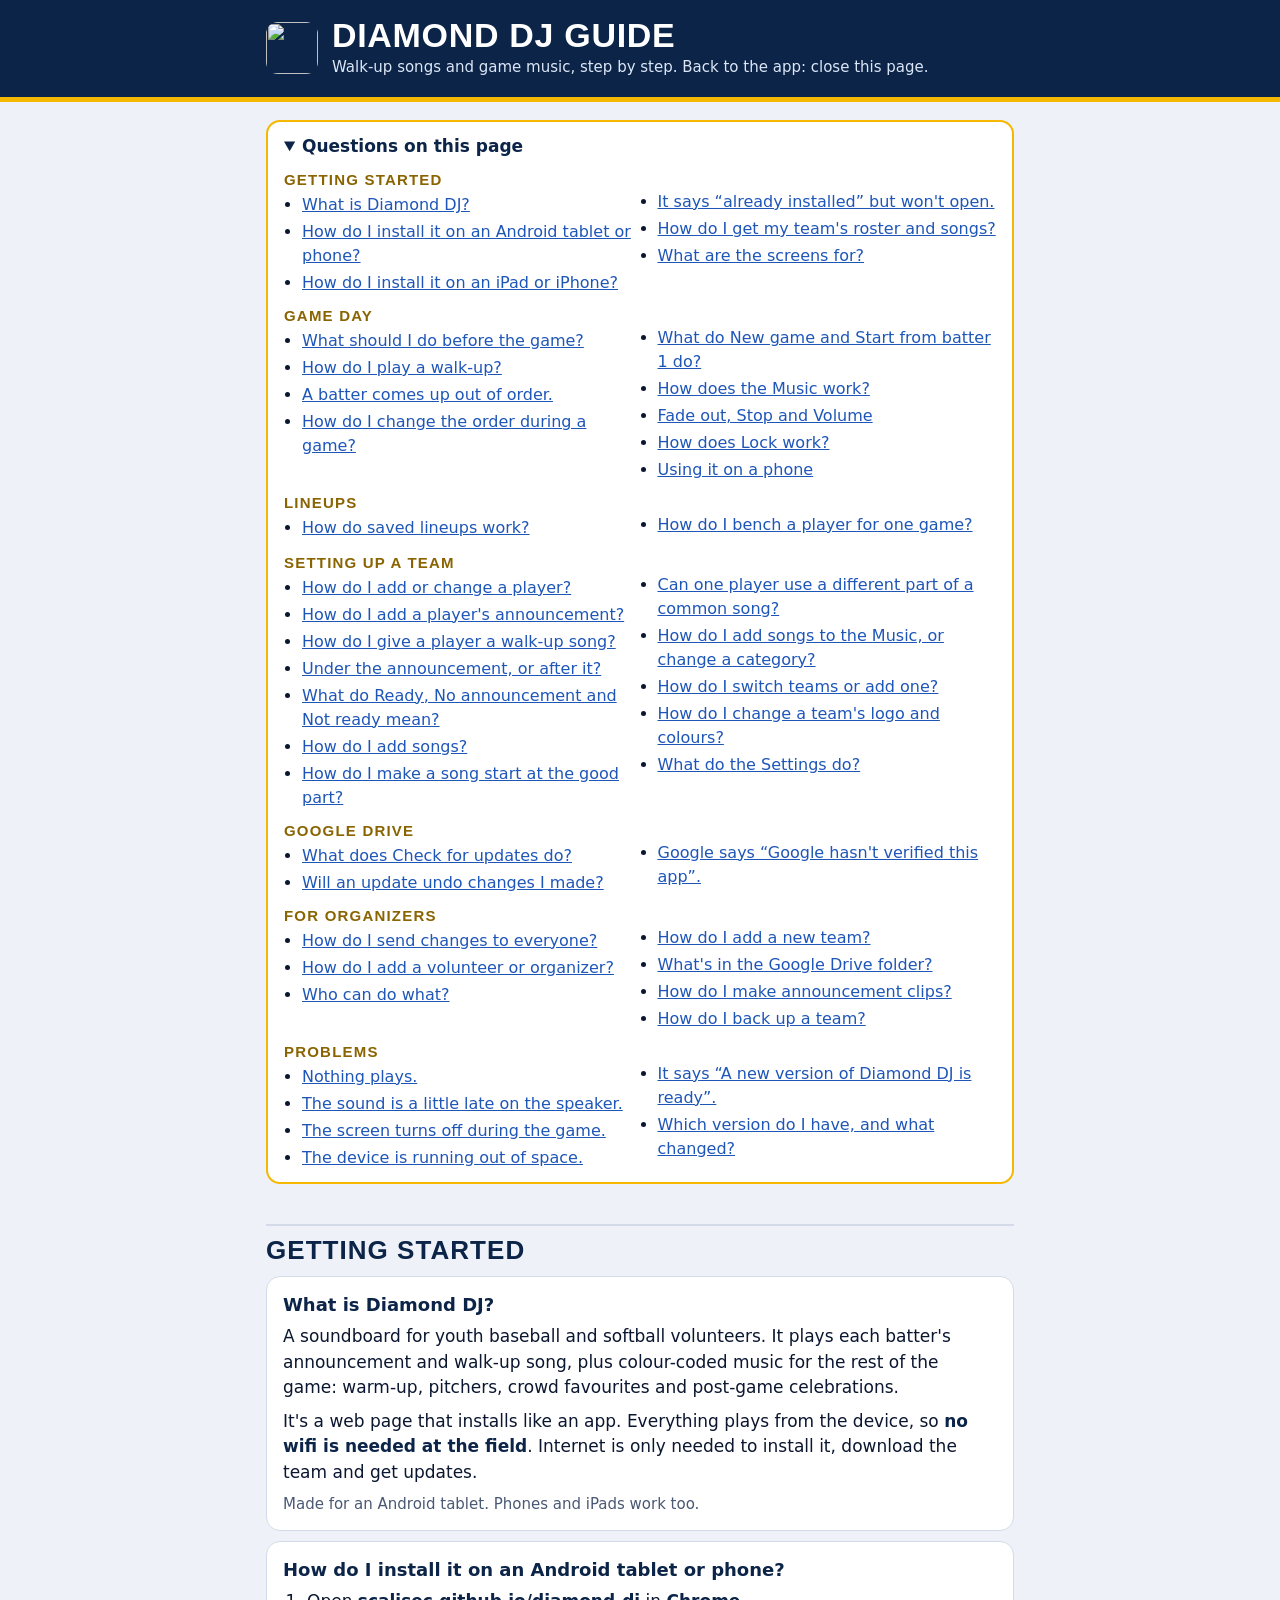
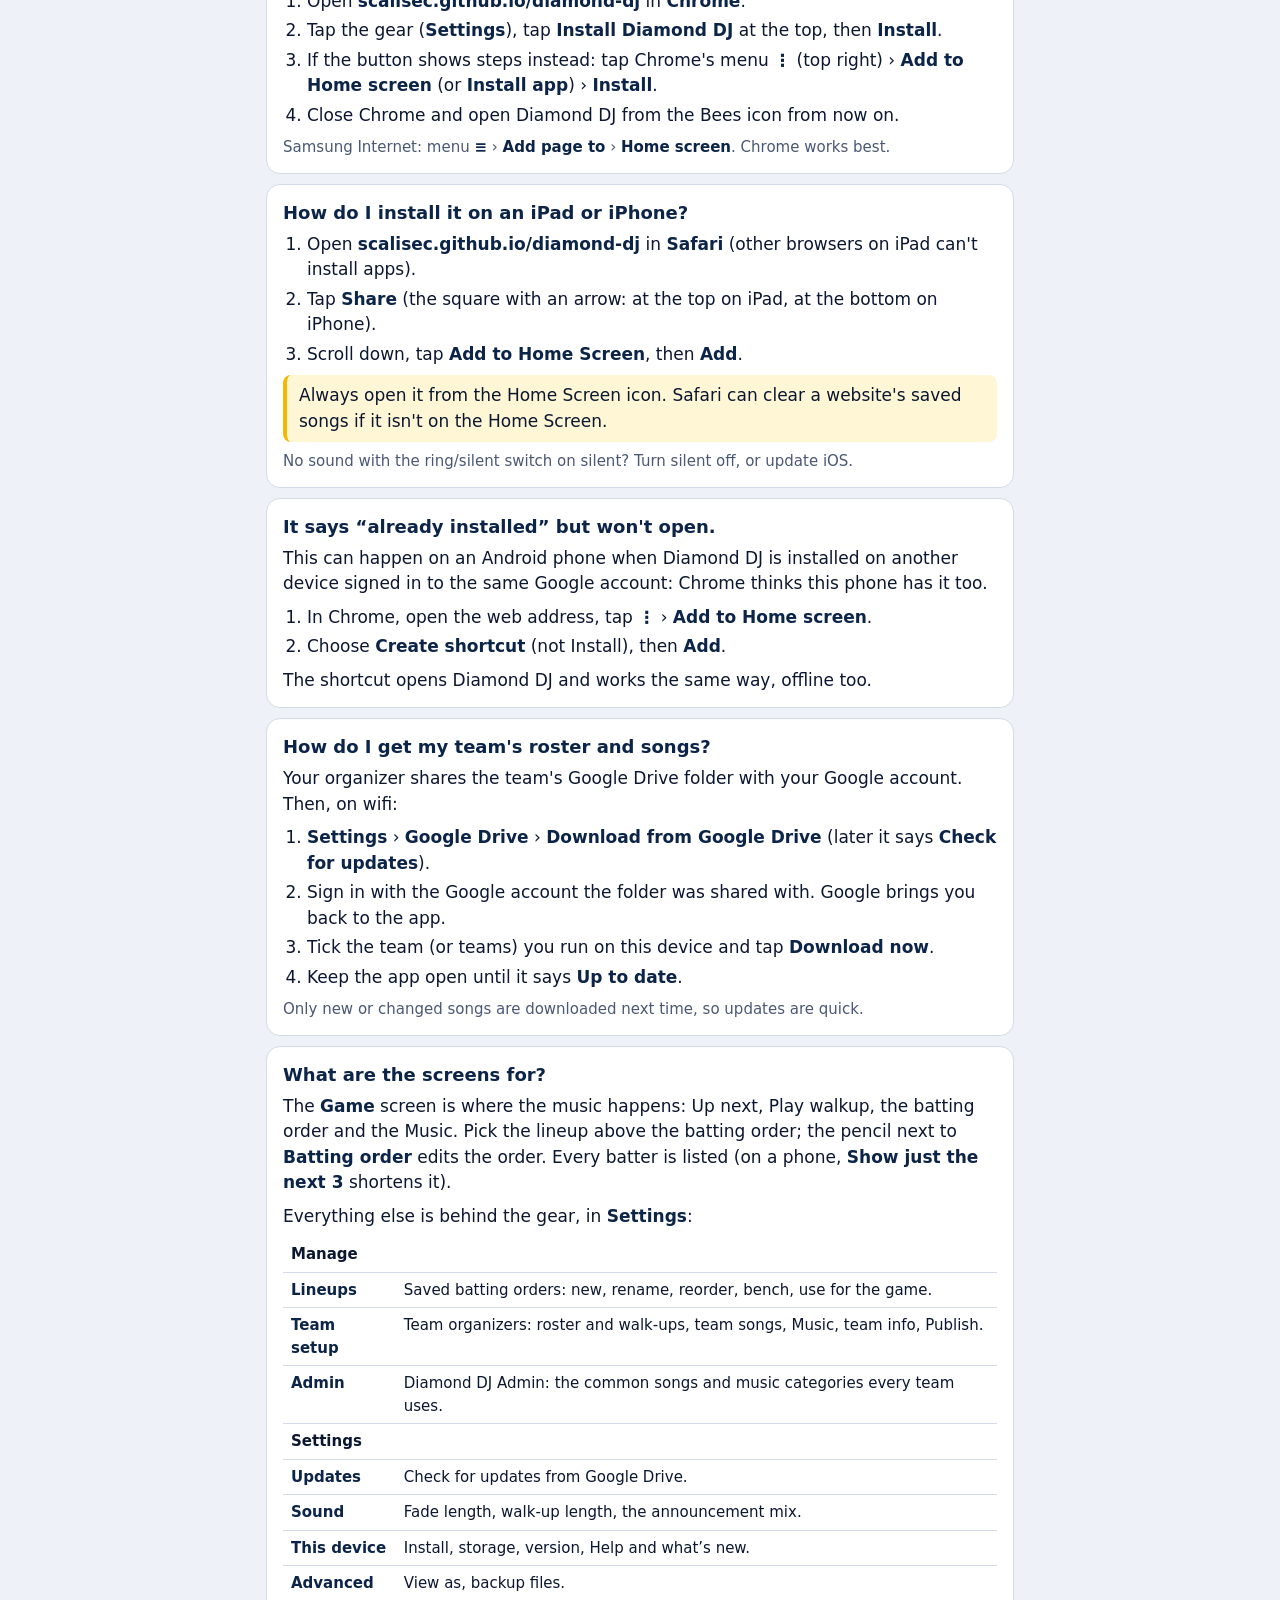
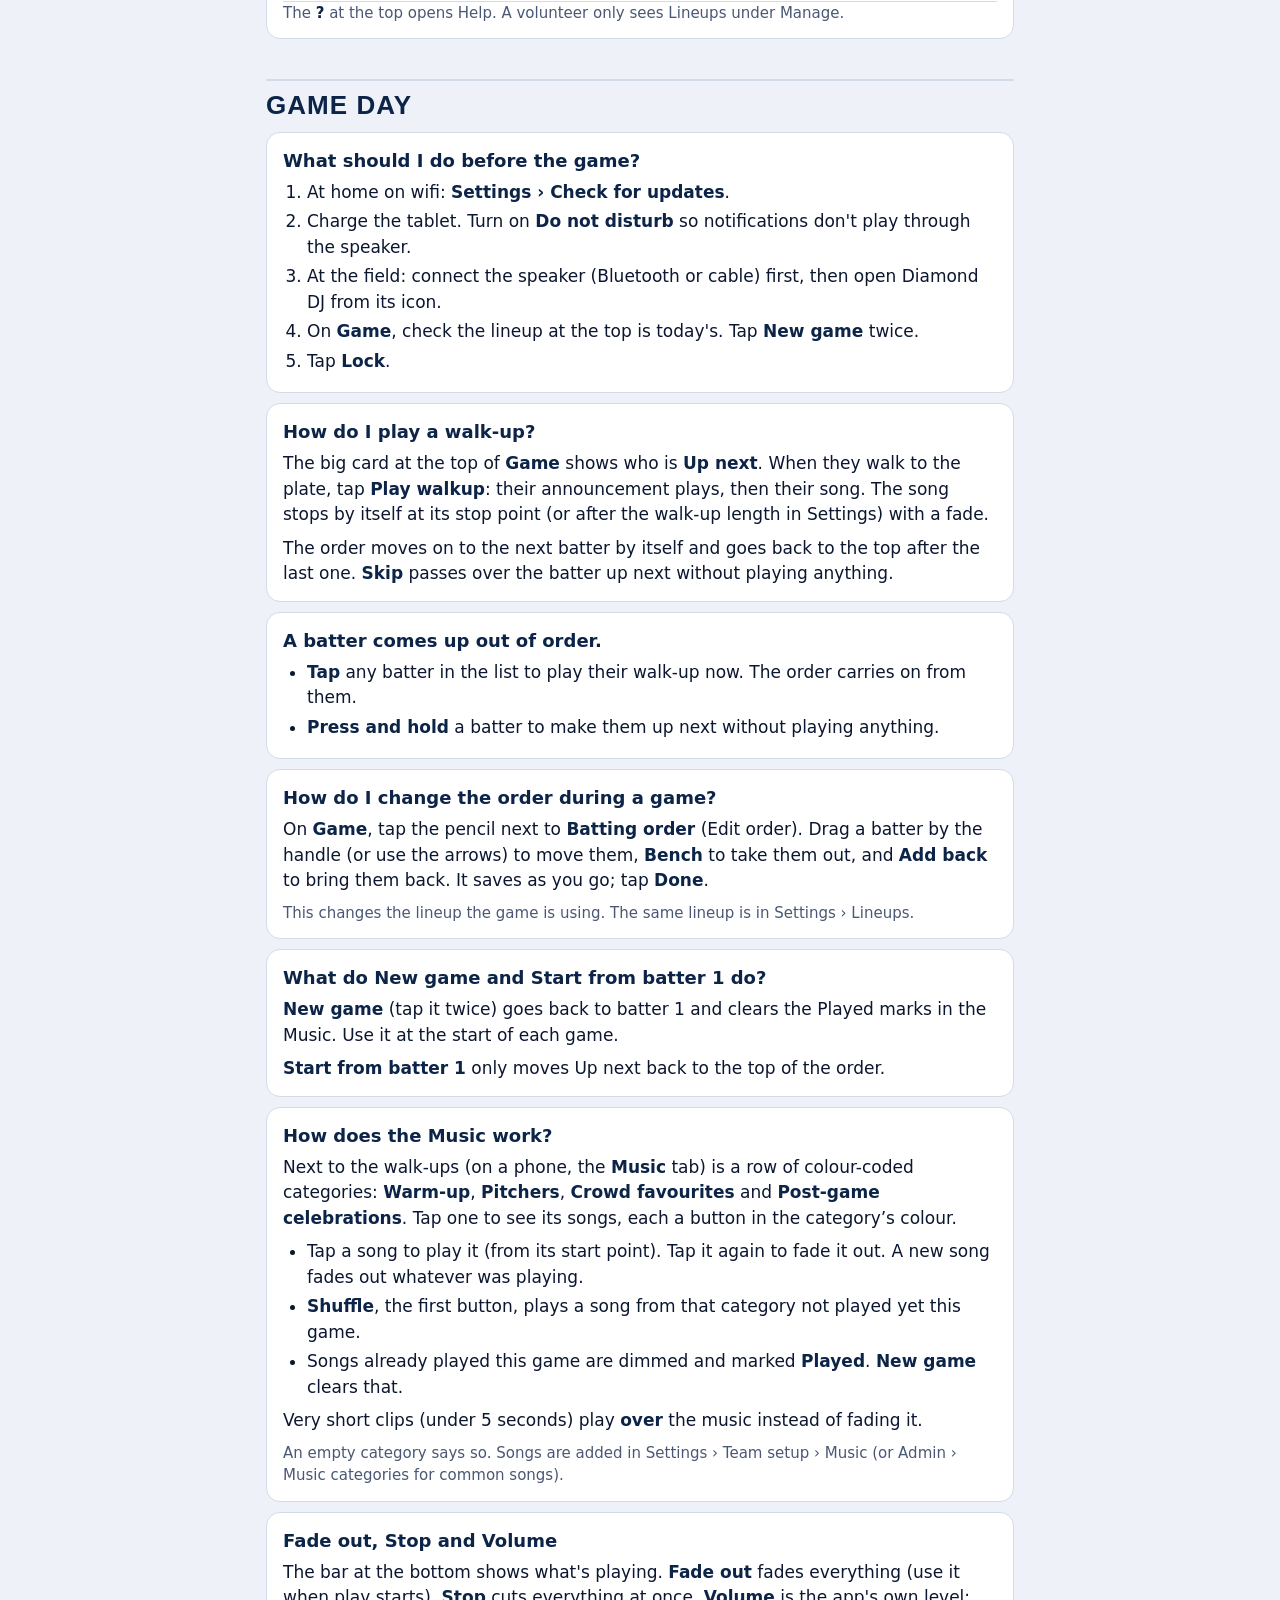
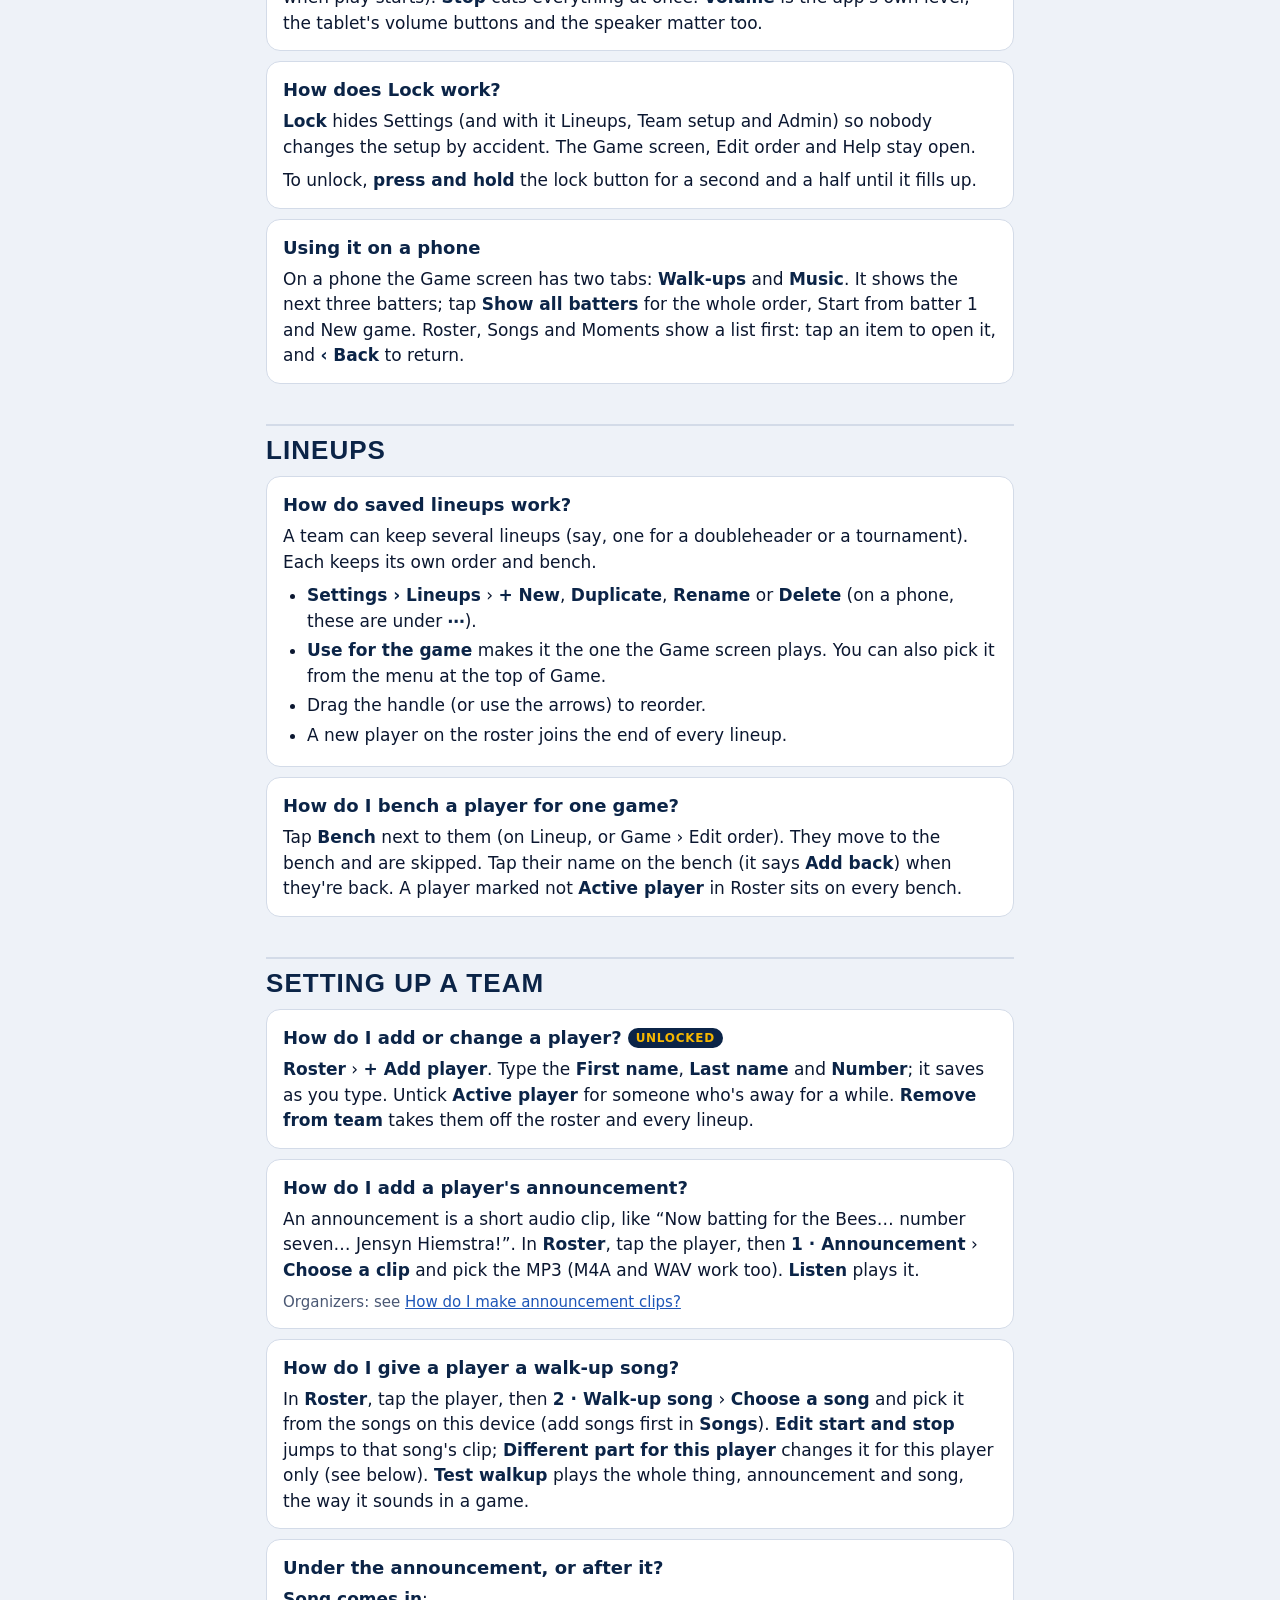
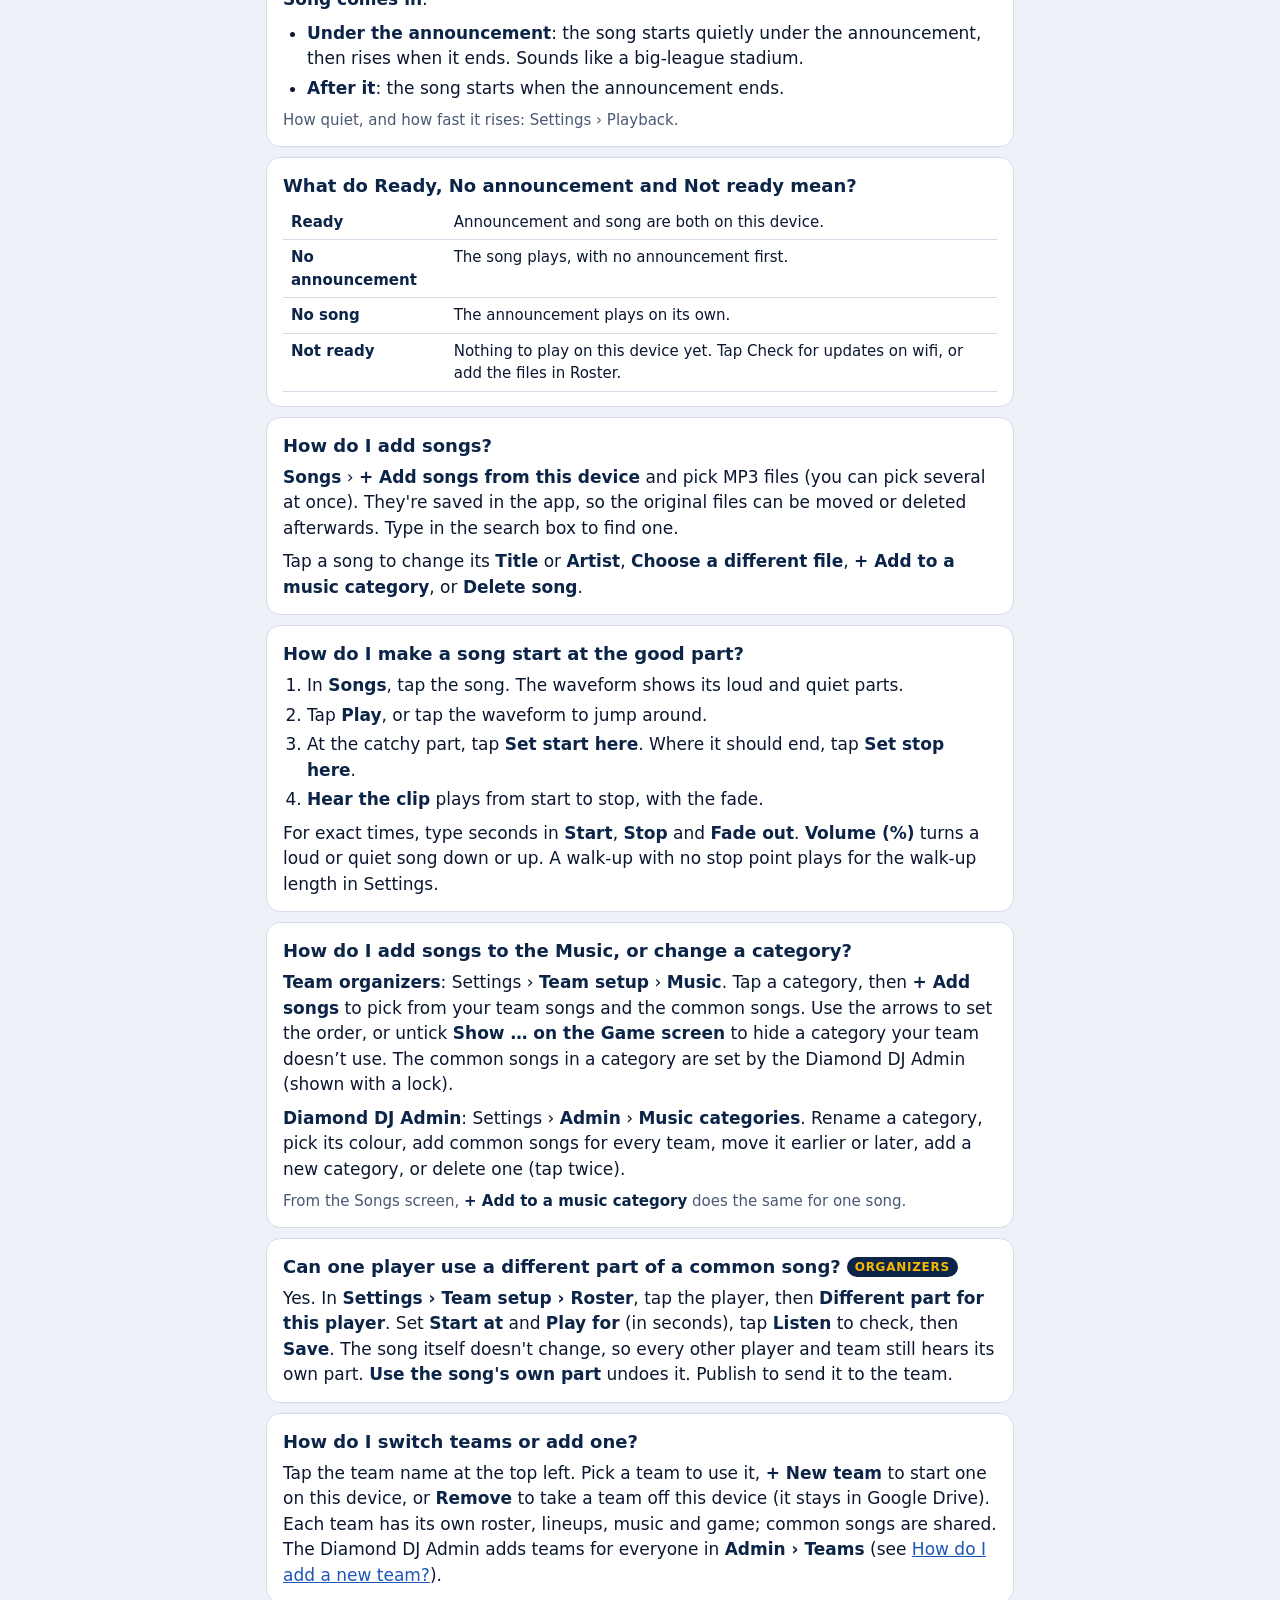
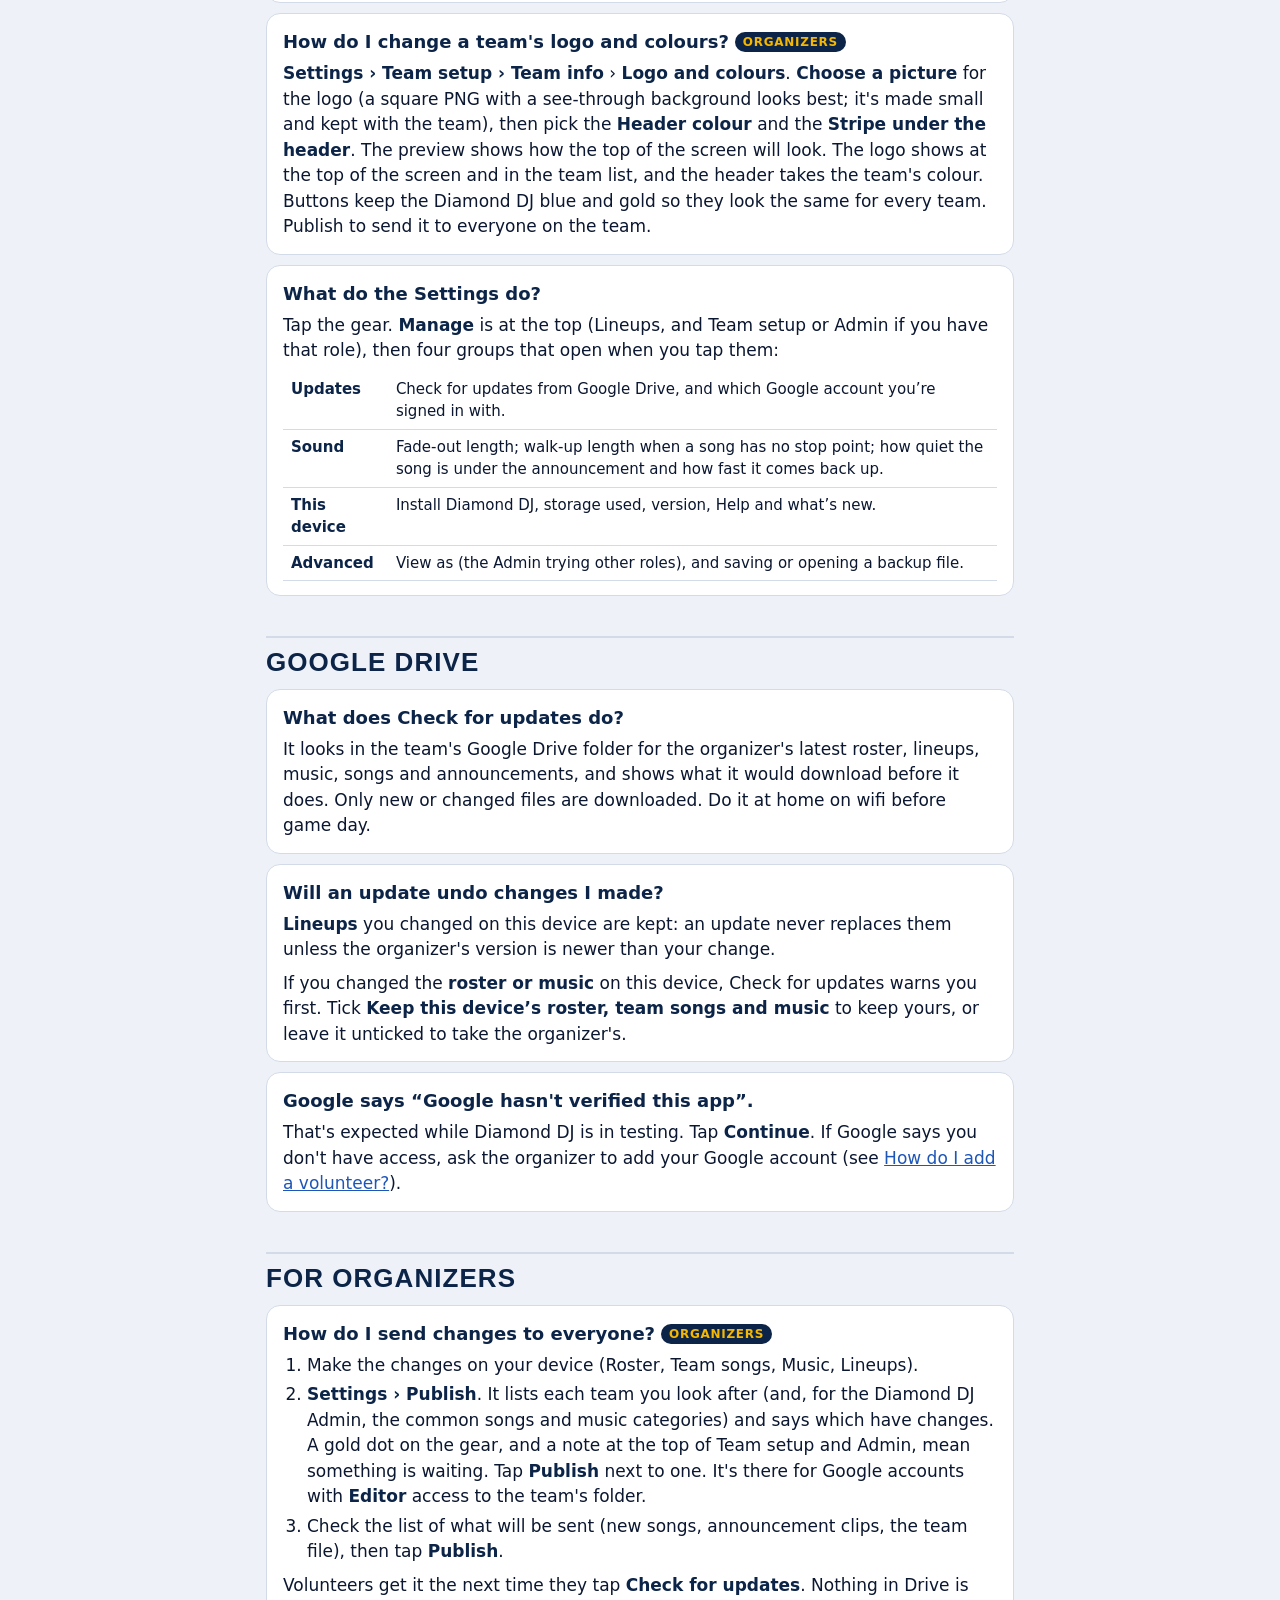
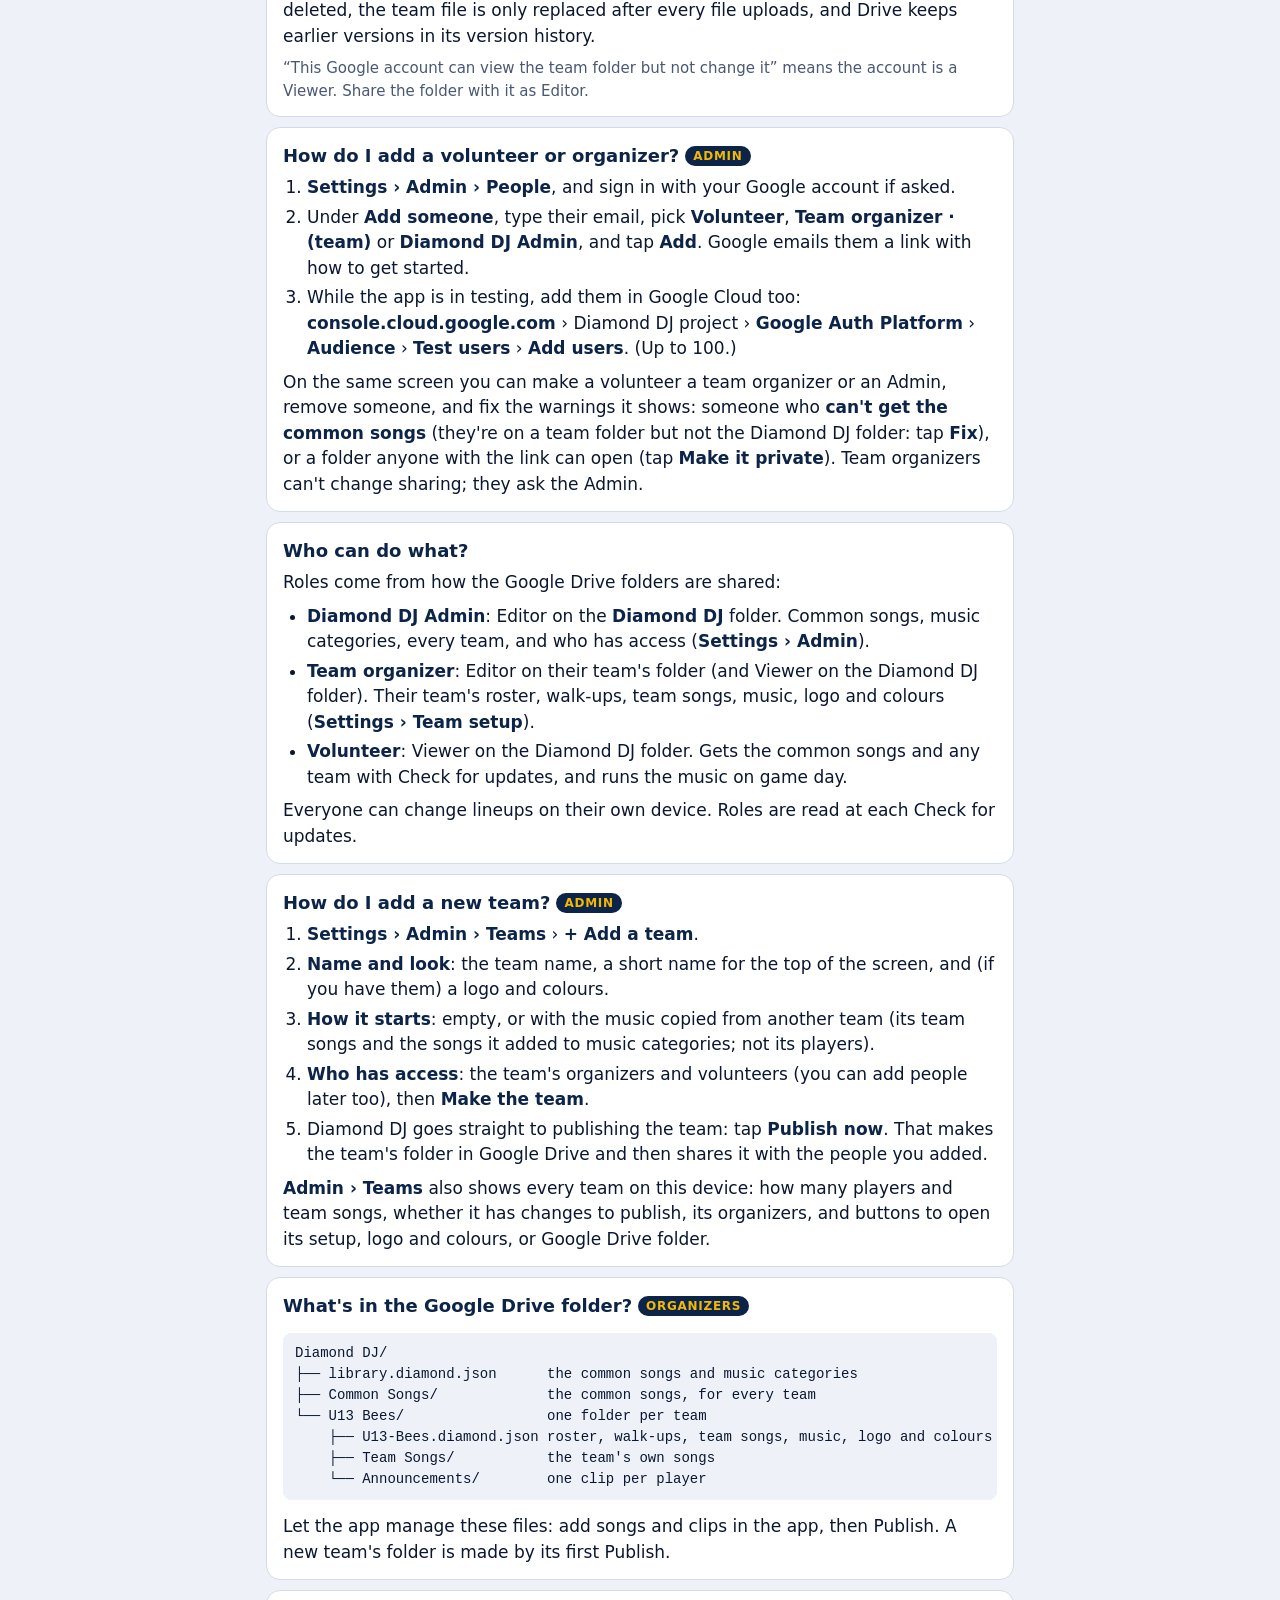
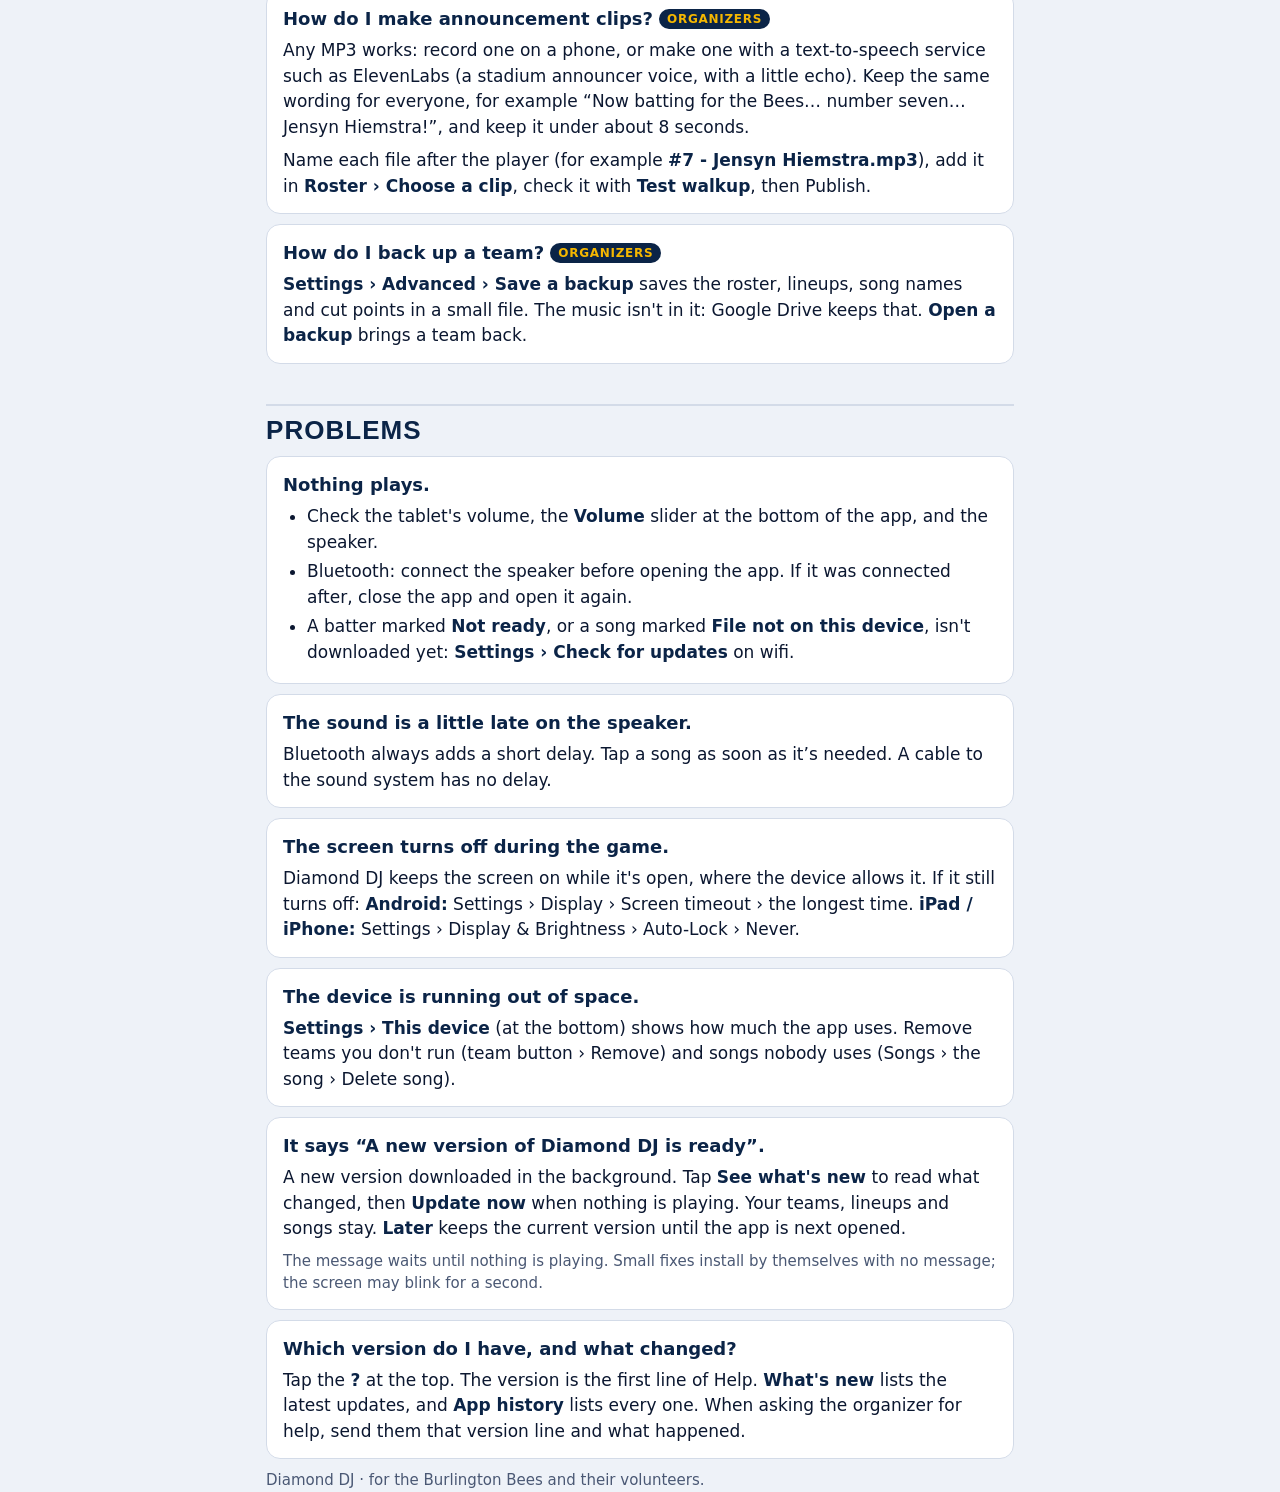
==== commit 987458d0: "v0.9.1: Edit order is a pencil beside "Batting order"; whole batting order shown by default Co-Autho" ====
--- a/guide/index.html
+++ b/guide/index.html
@@ -157,7 +157,7 @@
 <p class="hint">Only new or changed songs are downloaded next time, so updates are quick.</p></section>
 
 <section id="screens"><h3>What are the screens for?</h3>
-<p>The <b>Game</b> screen is where the music happens: Up next, Play walkup, the batting order and the Music. Pick the lineup and <b>Edit order</b> right above the batting order.</p>
+<p>The <b>Game</b> screen is where the music happens: Up next, Play walkup, the batting order and the Music. Pick the lineup above the batting order; the pencil next to <b>Batting order</b> edits the order. Every batter is listed (on a phone, <b>Show just the next 3</b> shortens it).</p>
 <p>Everything else is behind the gear, in <b>Settings</b>:</p>
 <table>
 <tr><th colspan="2">Manage</th></tr>
@@ -194,7 +194,7 @@
 </ul></section>
 
 <section id="change-order"><h3>How do I change the order during a game?</h3>
-<p>On <b>Game</b>, tap <b>Edit order</b>. Drag a batter by the handle (or use the arrows) to move them, <b>Bench</b> to take them out, and <b>Add back</b> to bring them back. It saves as you go; tap <b>Done</b>.</p>
+<p>On <b>Game</b>, tap the pencil next to <b>Batting order</b> (Edit order). Drag a batter by the handle (or use the arrows) to move them, <b>Bench</b> to take them out, and <b>Add back</b> to bring them back. It saves as you go; tap <b>Done</b>.</p>
 <p class="hint">This changes the lineup the game is using. The same lineup is in Settings › Lineups.</p></section>
 
 <section id="new-game"><h3>What do New game and Start from batter 1 do?</h3>
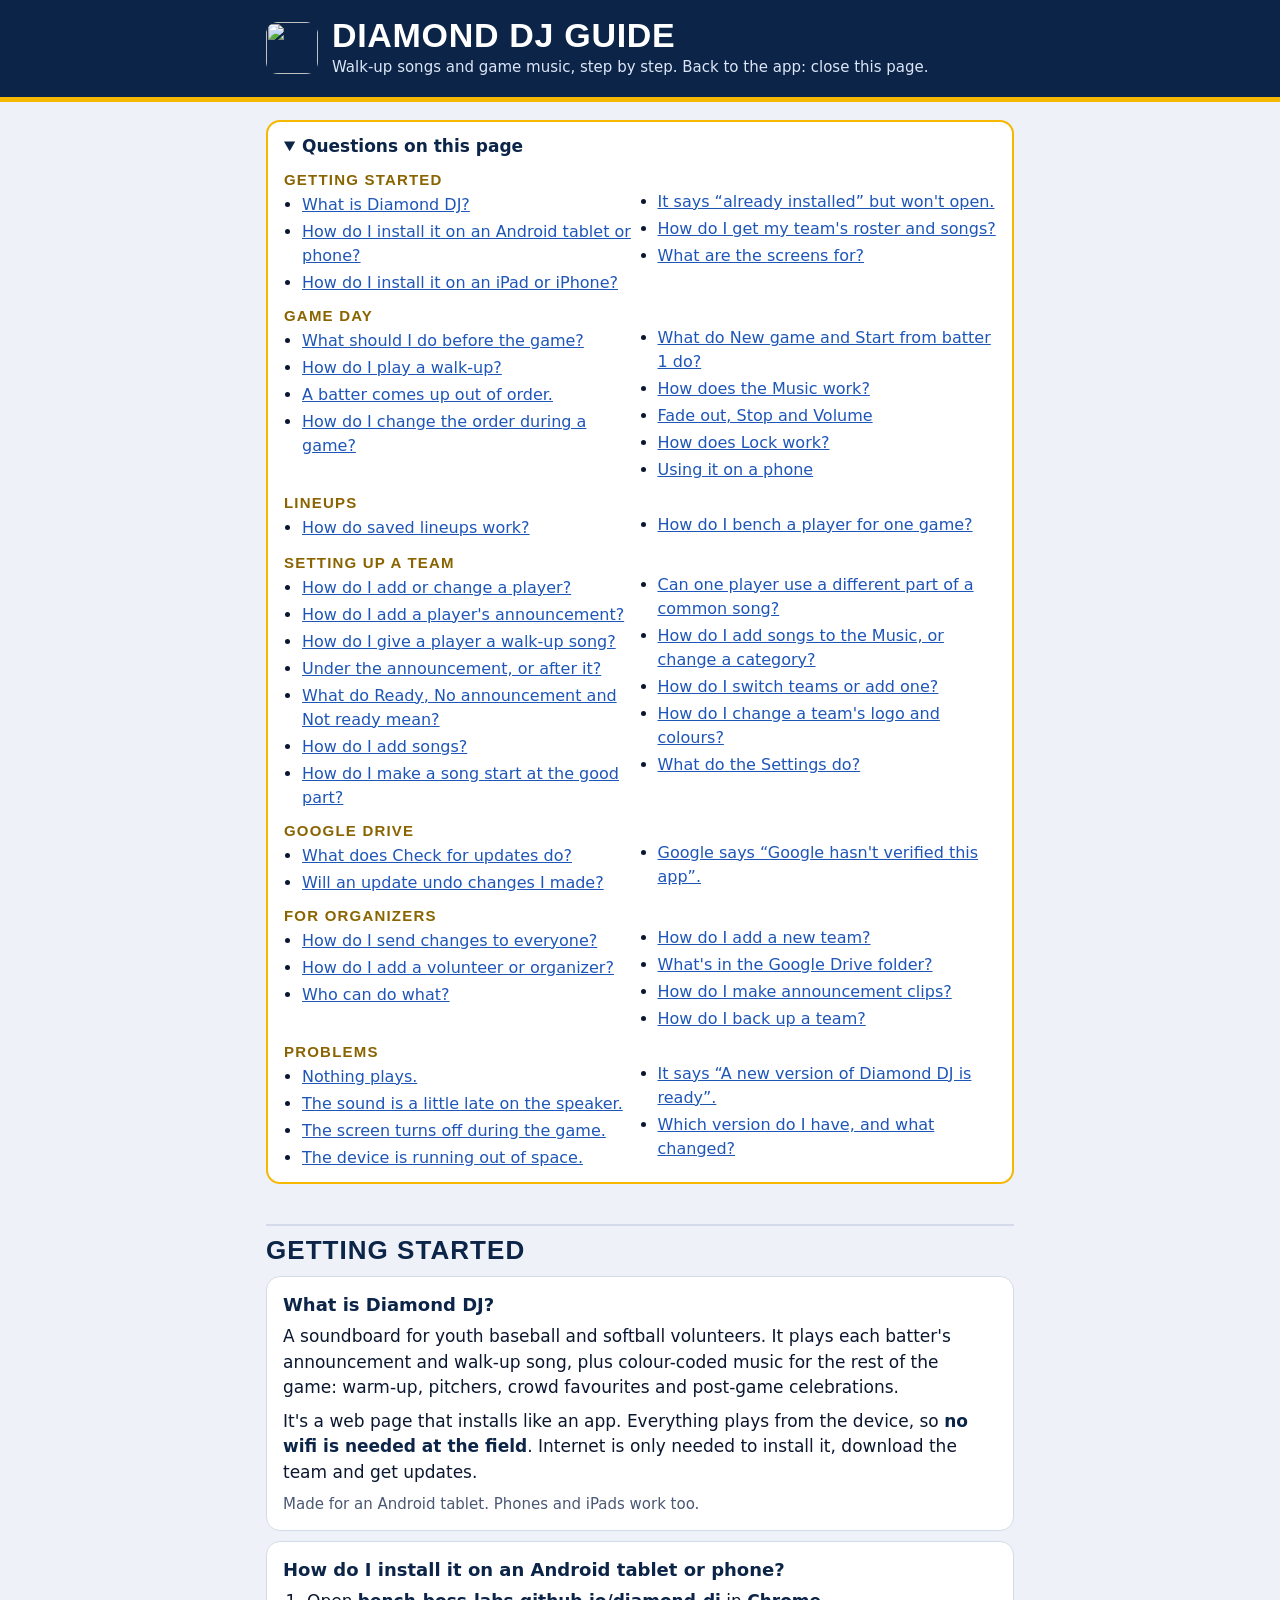
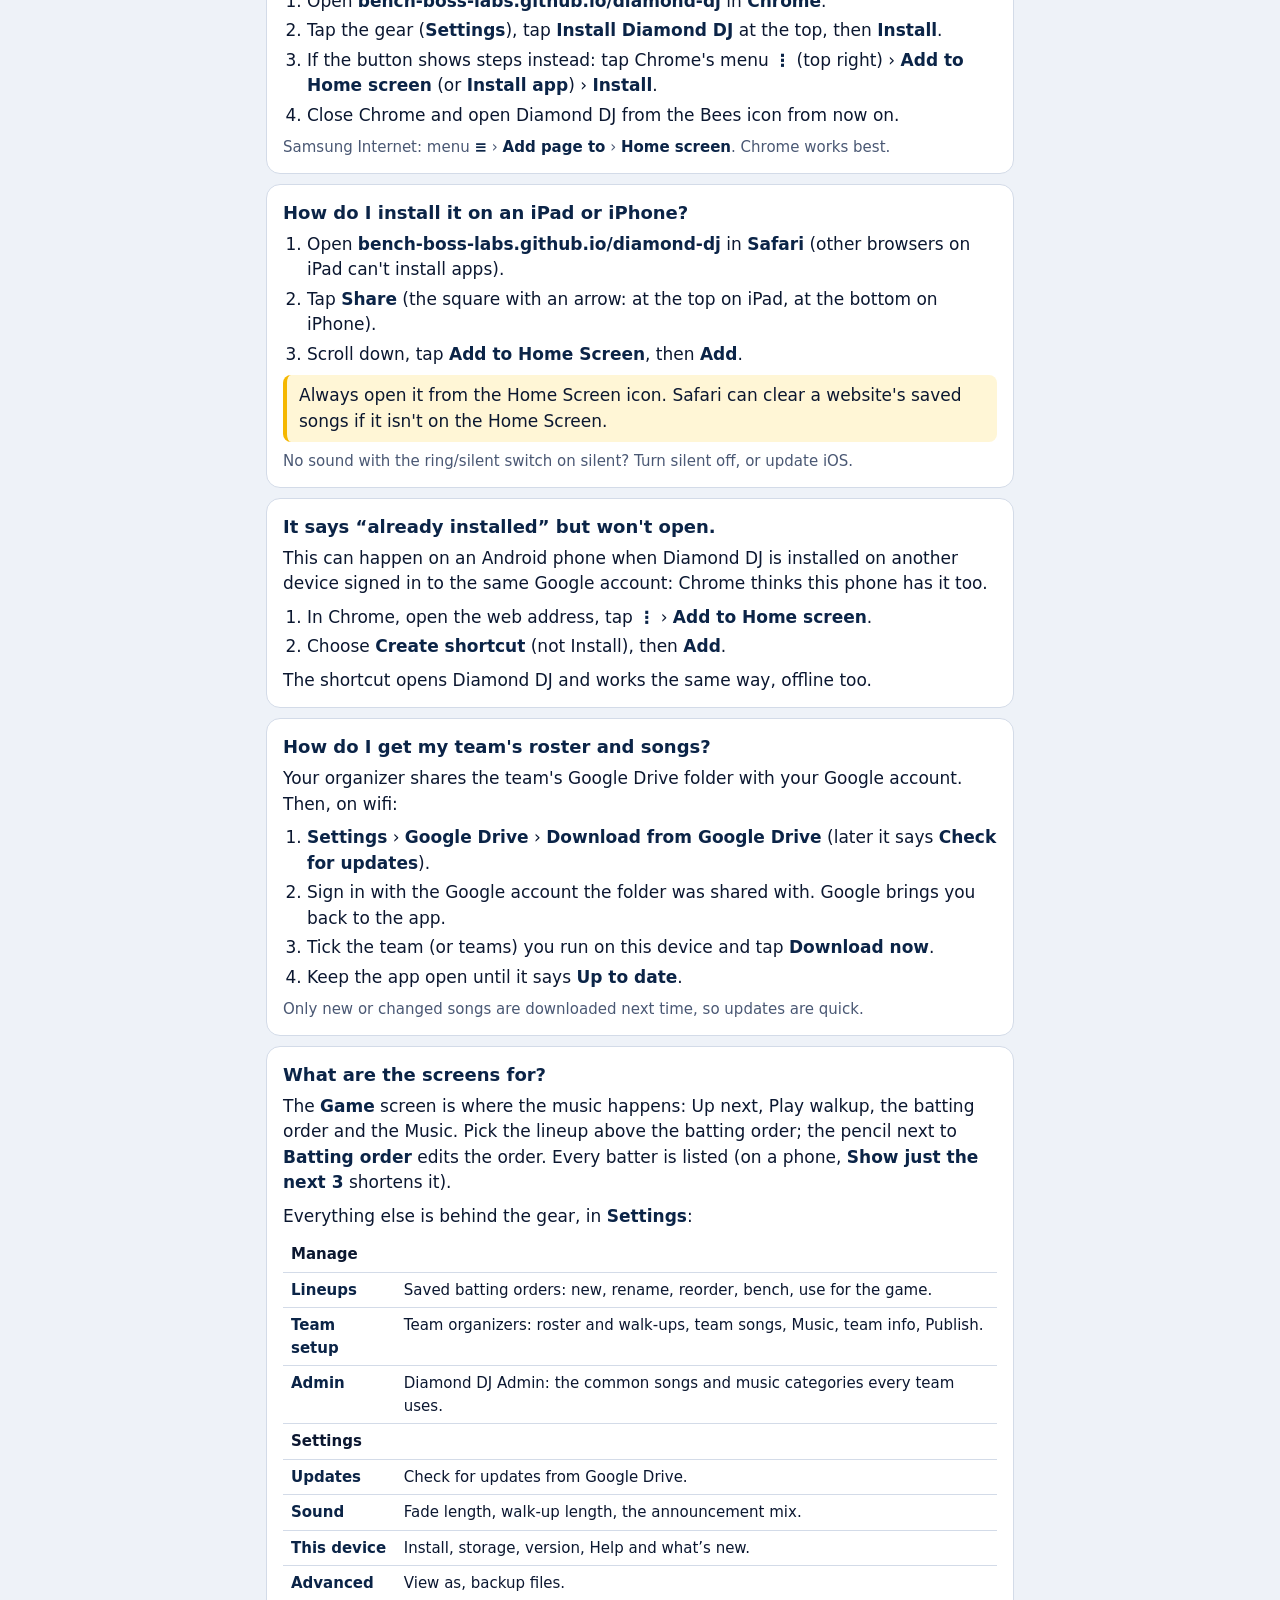
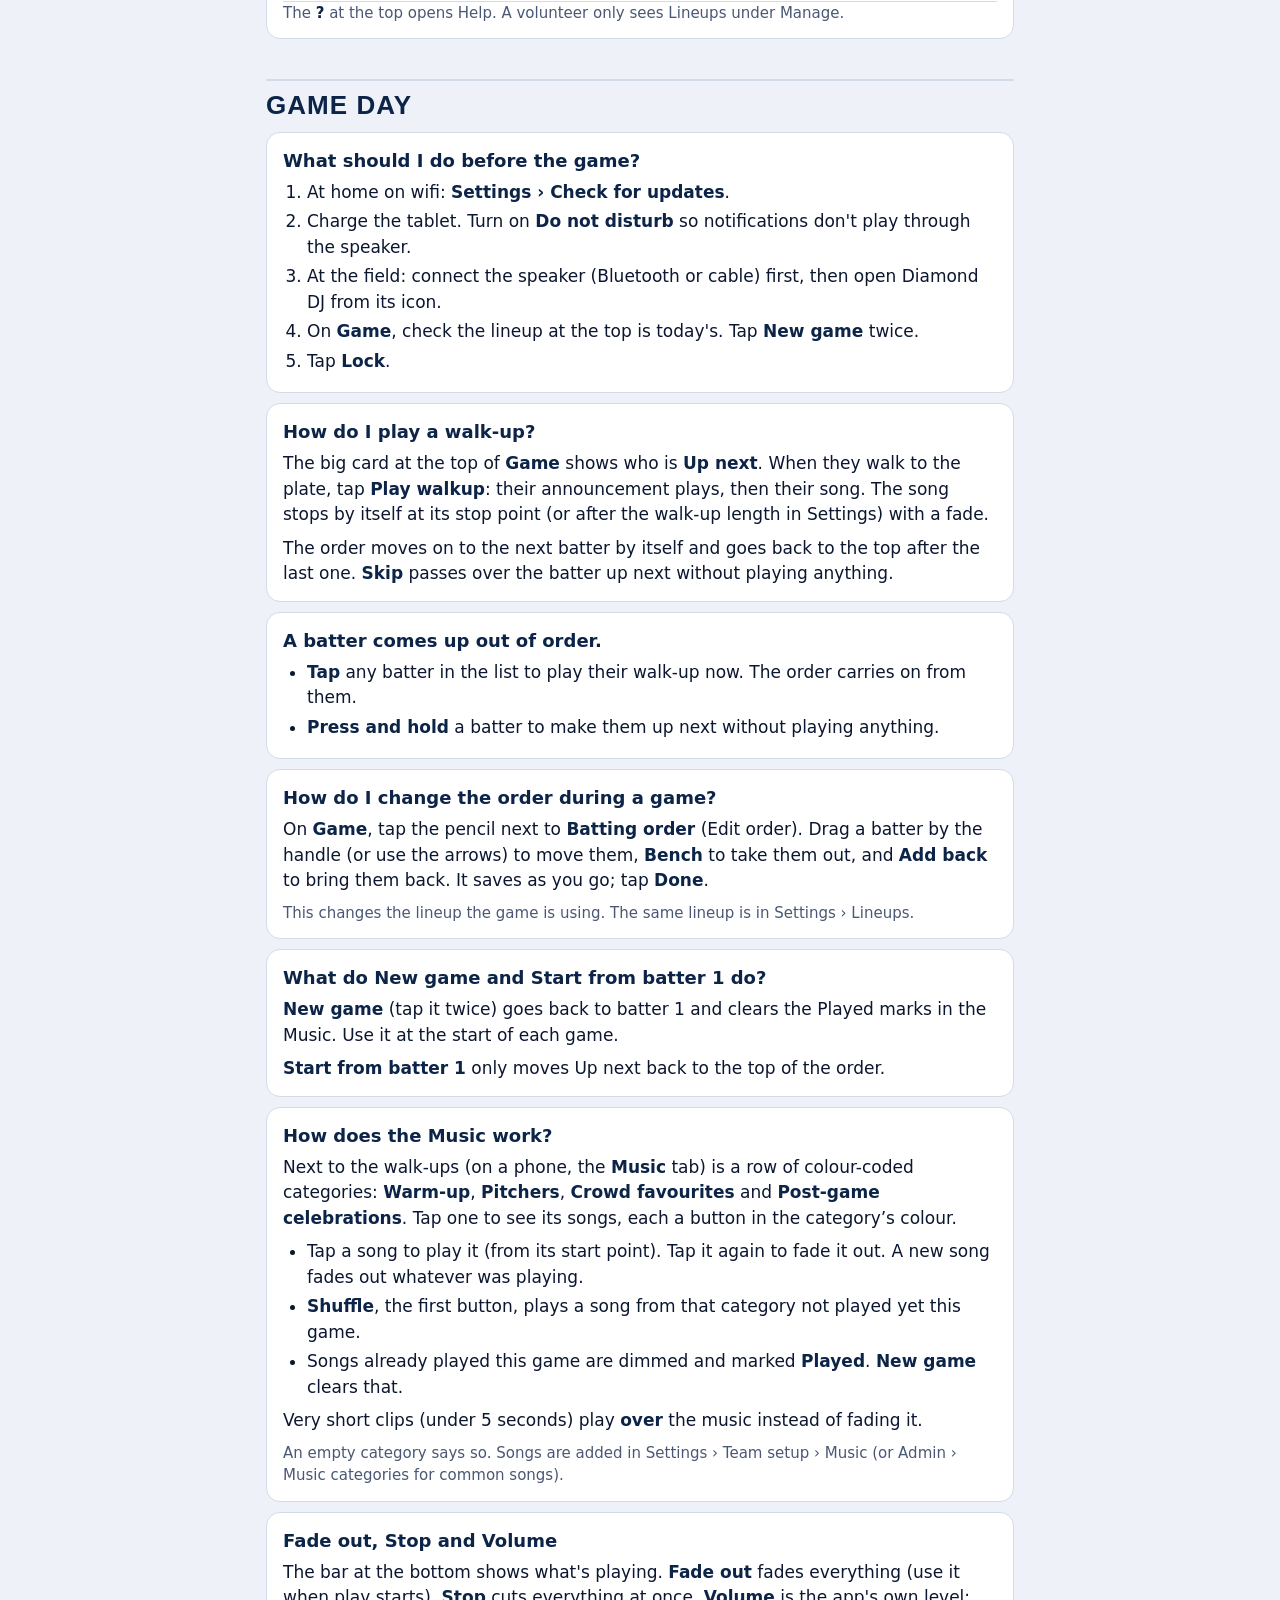
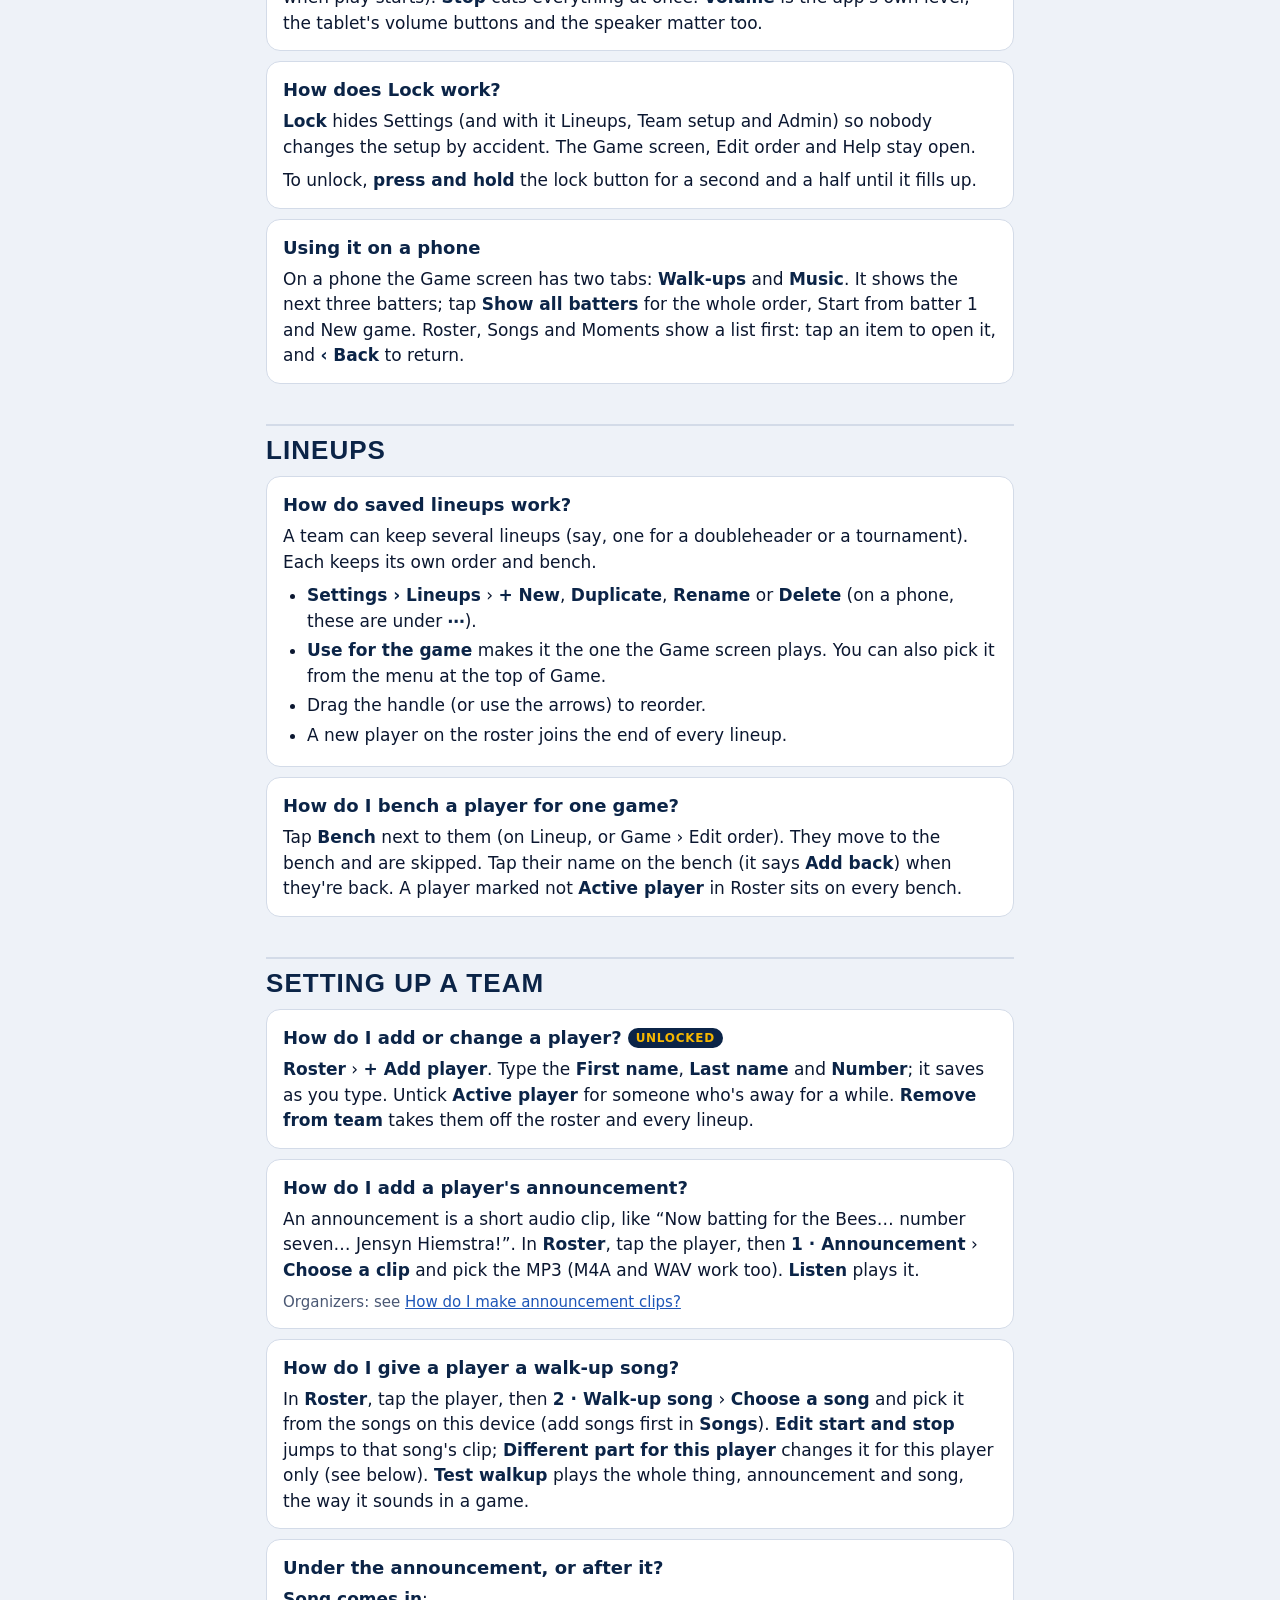
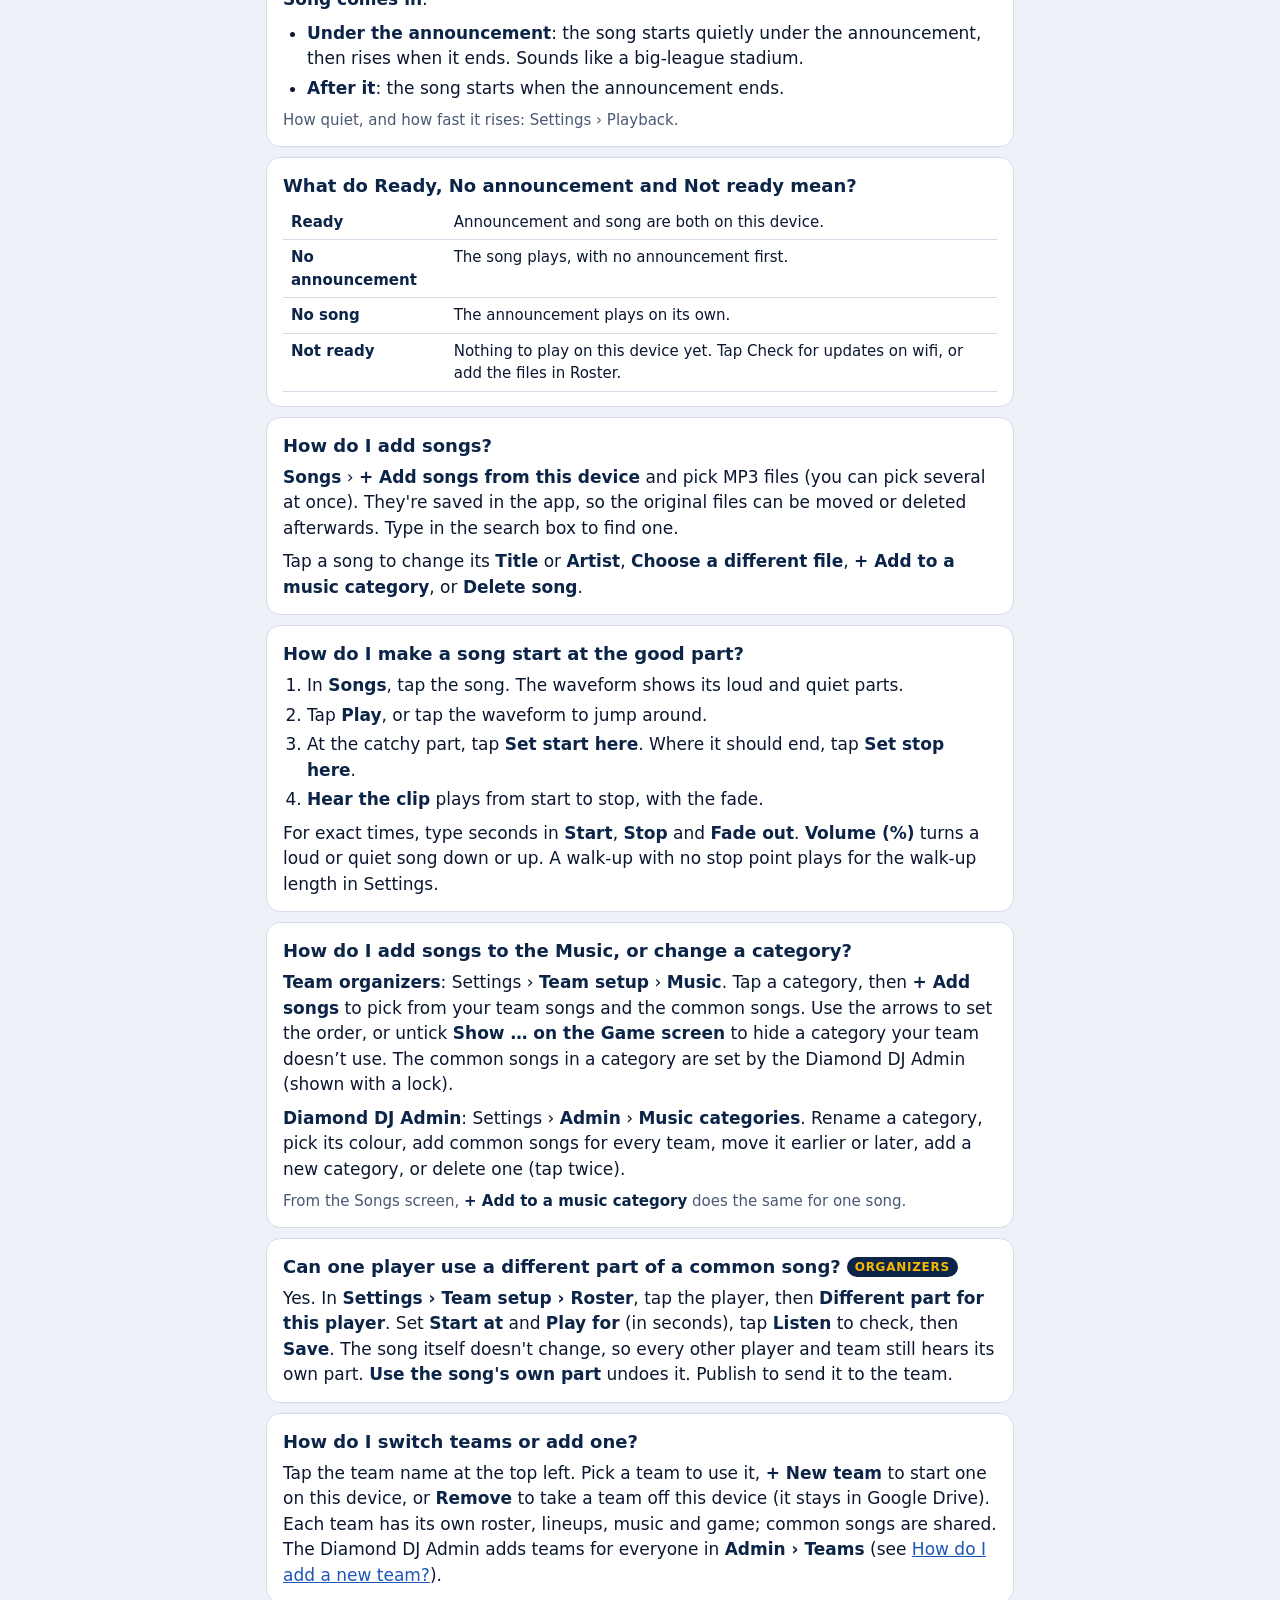
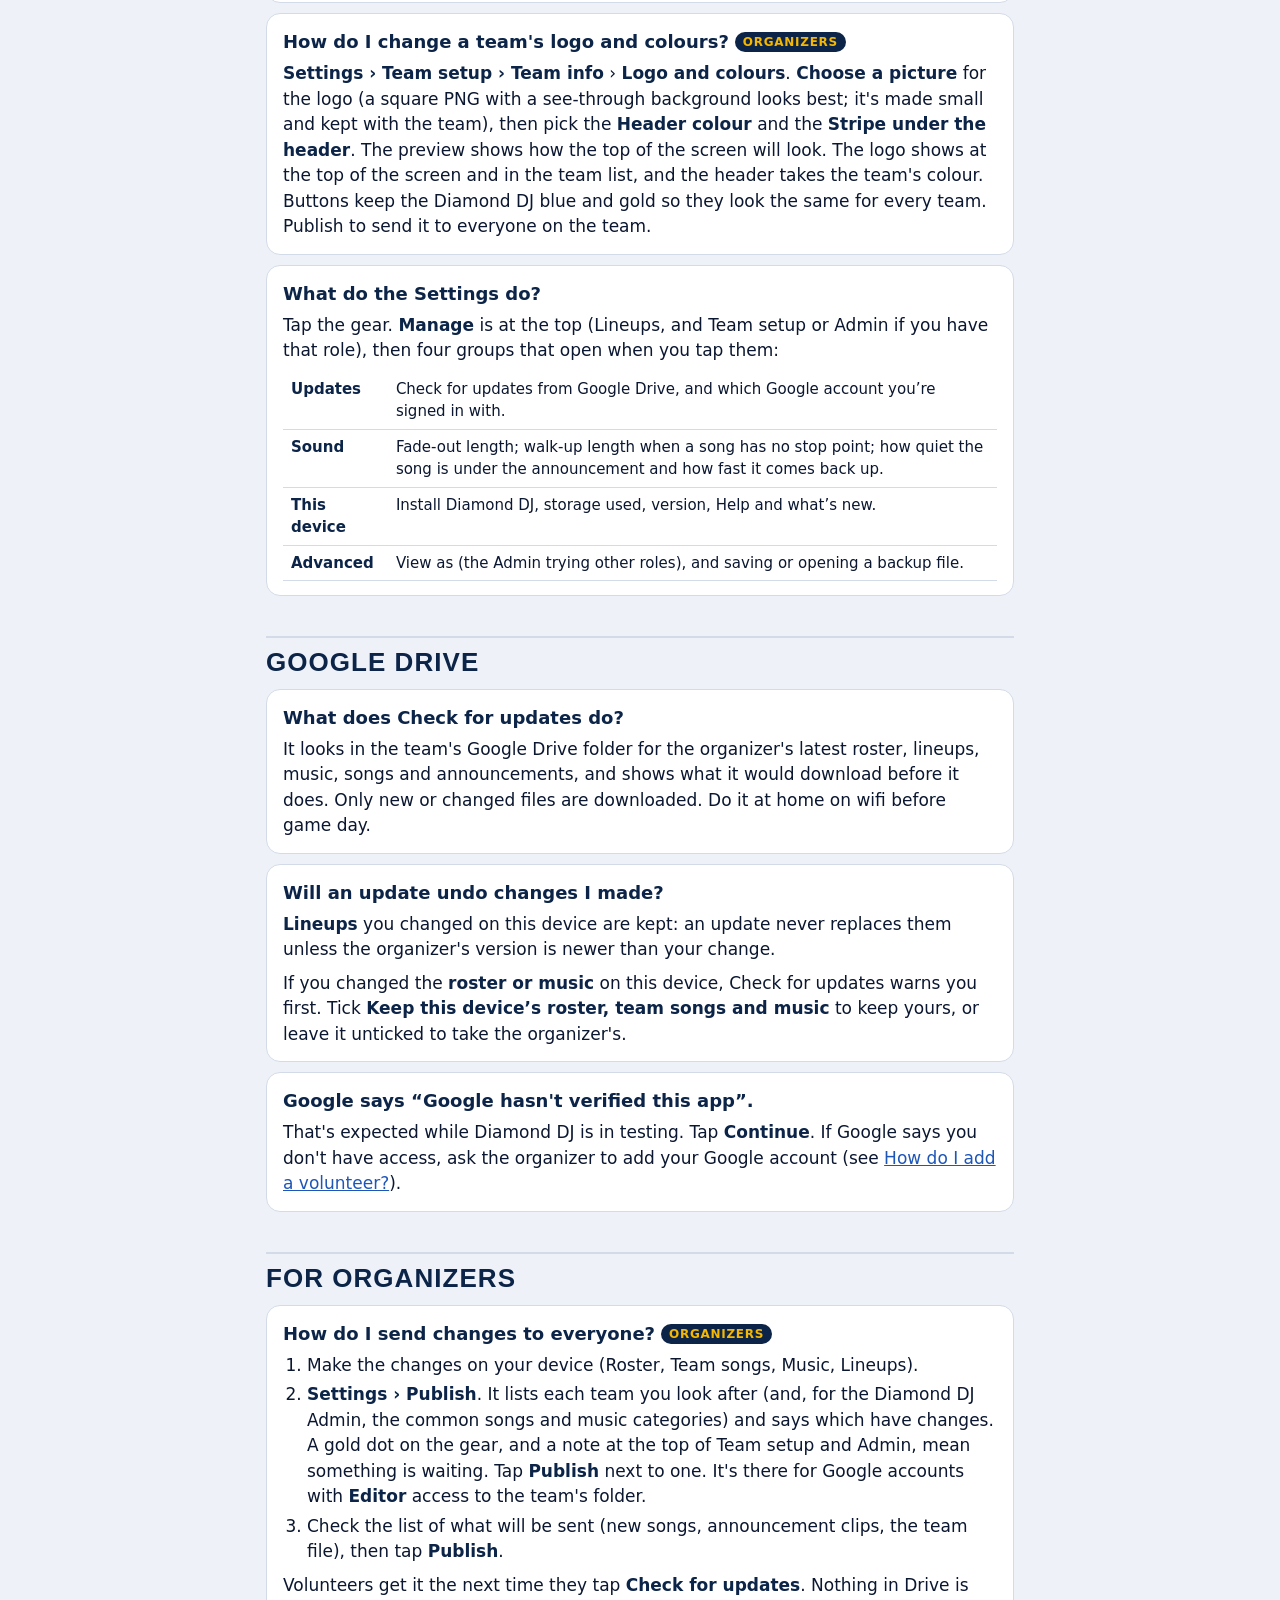
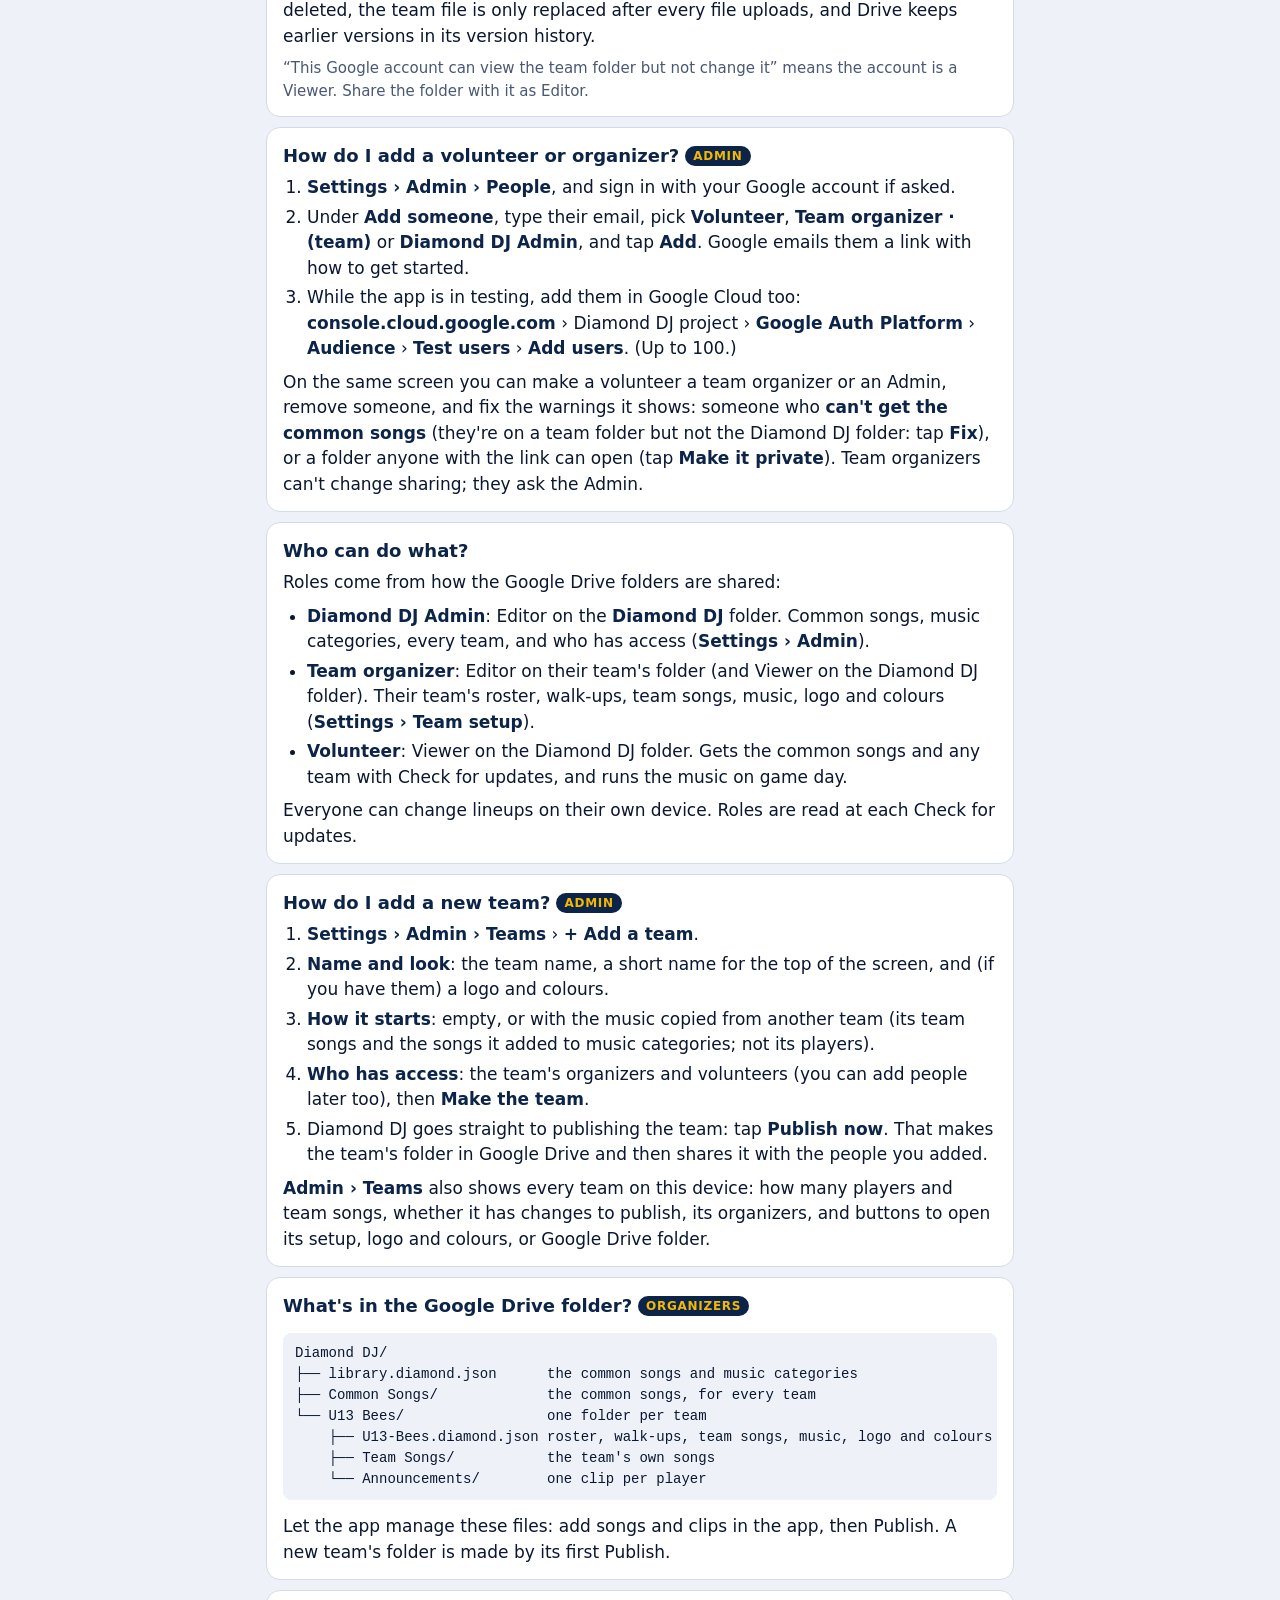
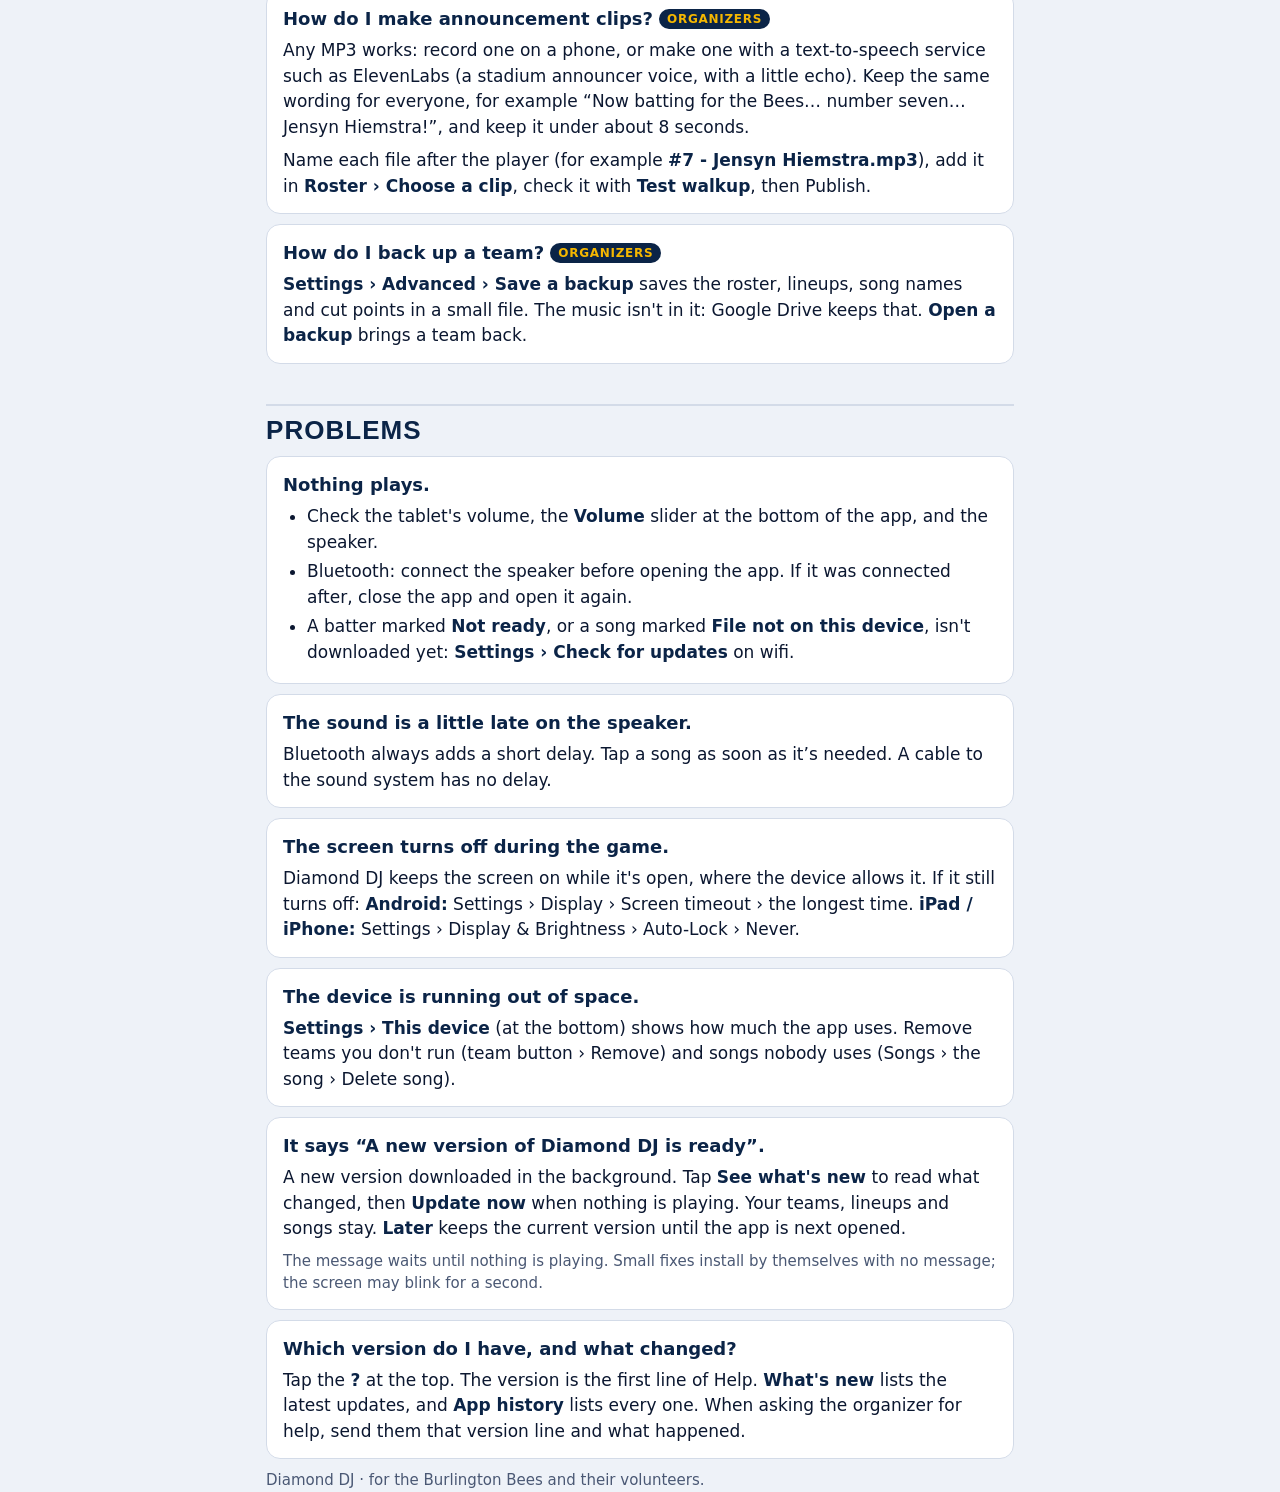
==== commit 59c672de: "v0.9.2: new home at bench-boss-labs.github.io/diamond-dj (guide, README, release note) Co-Authored-B" ====
--- a/guide/index.html
+++ b/guide/index.html
@@ -122,7 +122,7 @@
 
 <section id="install-android"><h3>How do I install it on an Android tablet or phone?</h3>
 <ol>
-<li>Open <b>scalisec.github.io/diamond-dj</b> in <b>Chrome</b>.</li>
+<li>Open <b>bench-boss-labs.github.io/diamond-dj</b> in <b>Chrome</b>.</li>
 <li>Tap the gear (<b>Settings</b>), tap <b>Install Diamond DJ</b> at the top, then <b>Install</b>.</li>
 <li>If the button shows steps instead: tap Chrome's menu <b>⋮</b> (top right) › <b>Add to Home screen</b> (or <b>Install app</b>) › <b>Install</b>.</li>
 <li>Close Chrome and open Diamond DJ from the Bees icon from now on.</li>
@@ -131,7 +131,7 @@
 
 <section id="install-ipad"><h3>How do I install it on an iPad or iPhone?</h3>
 <ol>
-<li>Open <b>scalisec.github.io/diamond-dj</b> in <b>Safari</b> (other browsers on iPad can't install apps).</li>
+<li>Open <b>bench-boss-labs.github.io/diamond-dj</b> in <b>Safari</b> (other browsers on iPad can't install apps).</li>
 <li>Tap <b>Share</b> (the square with an arrow: at the top on iPad, at the bottom on iPhone).</li>
 <li>Scroll down, tap <b>Add to Home Screen</b>, then <b>Add</b>.</li>
 </ol>
